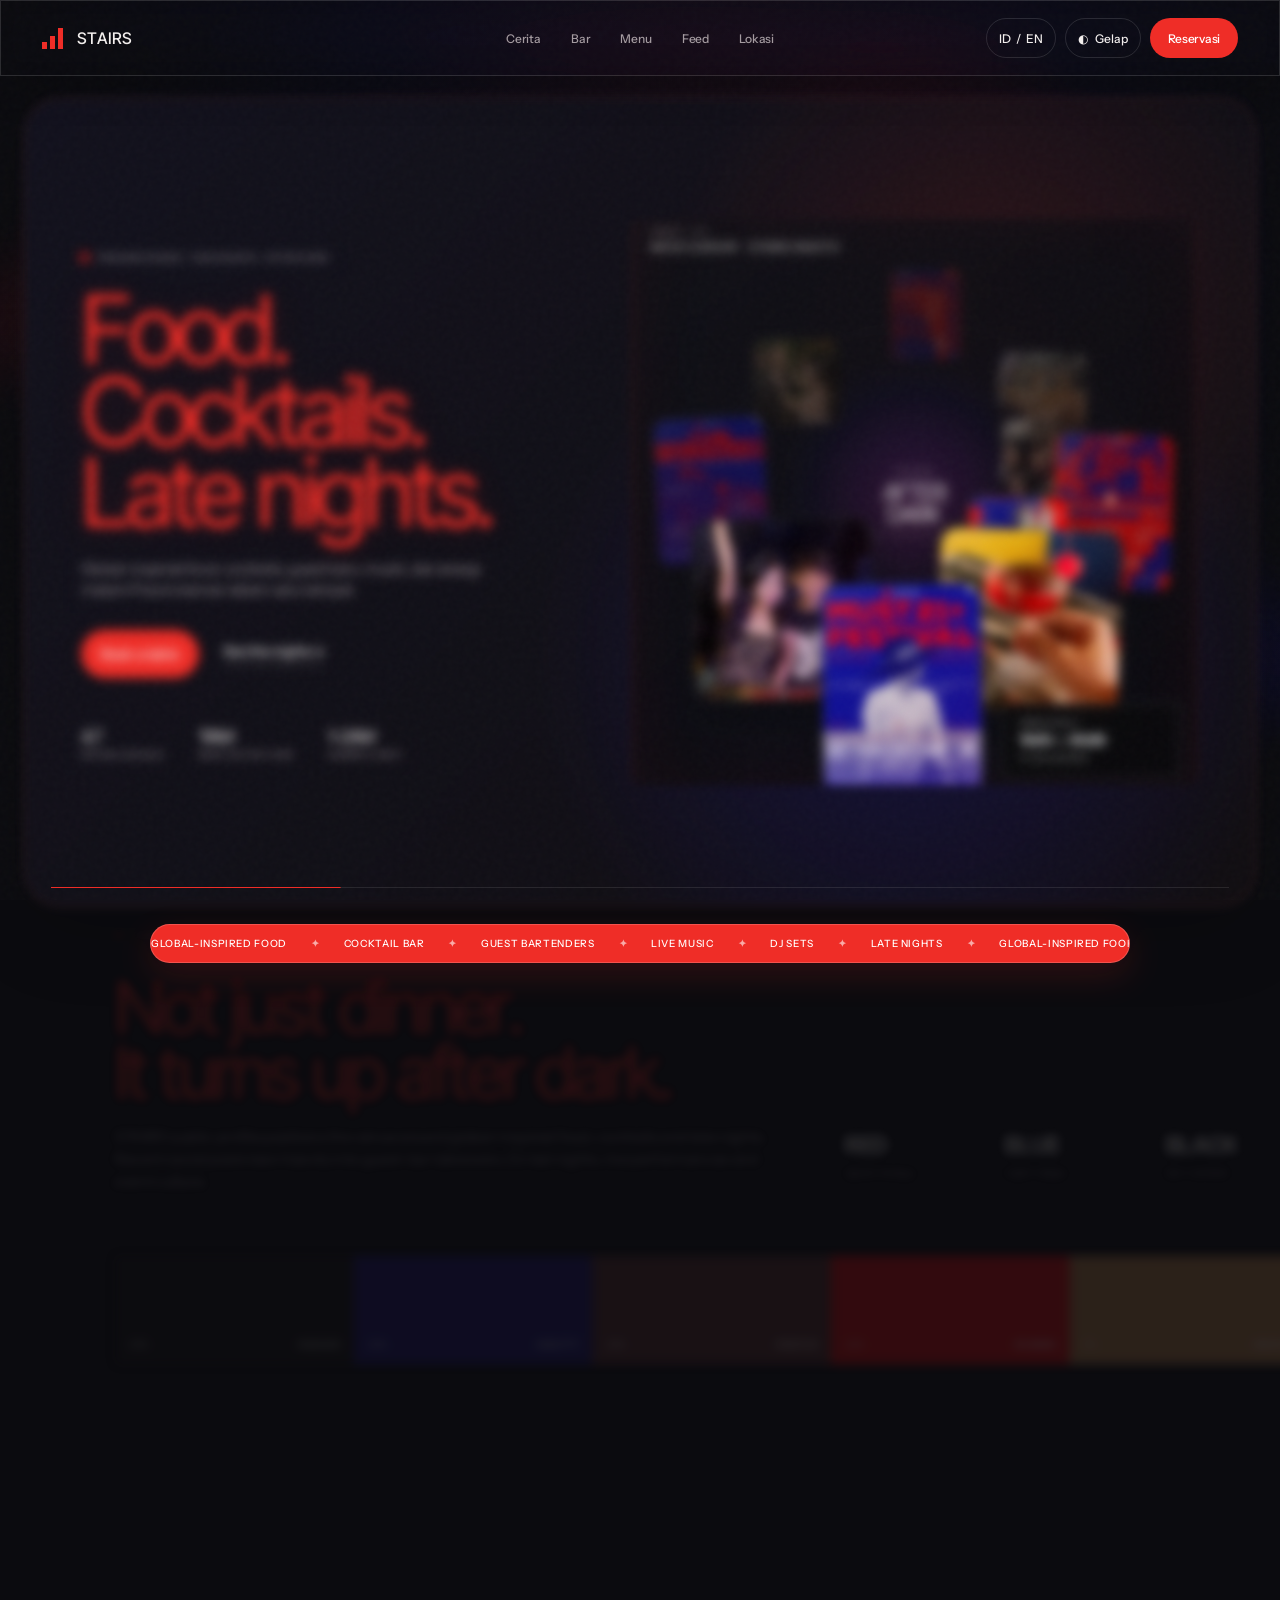
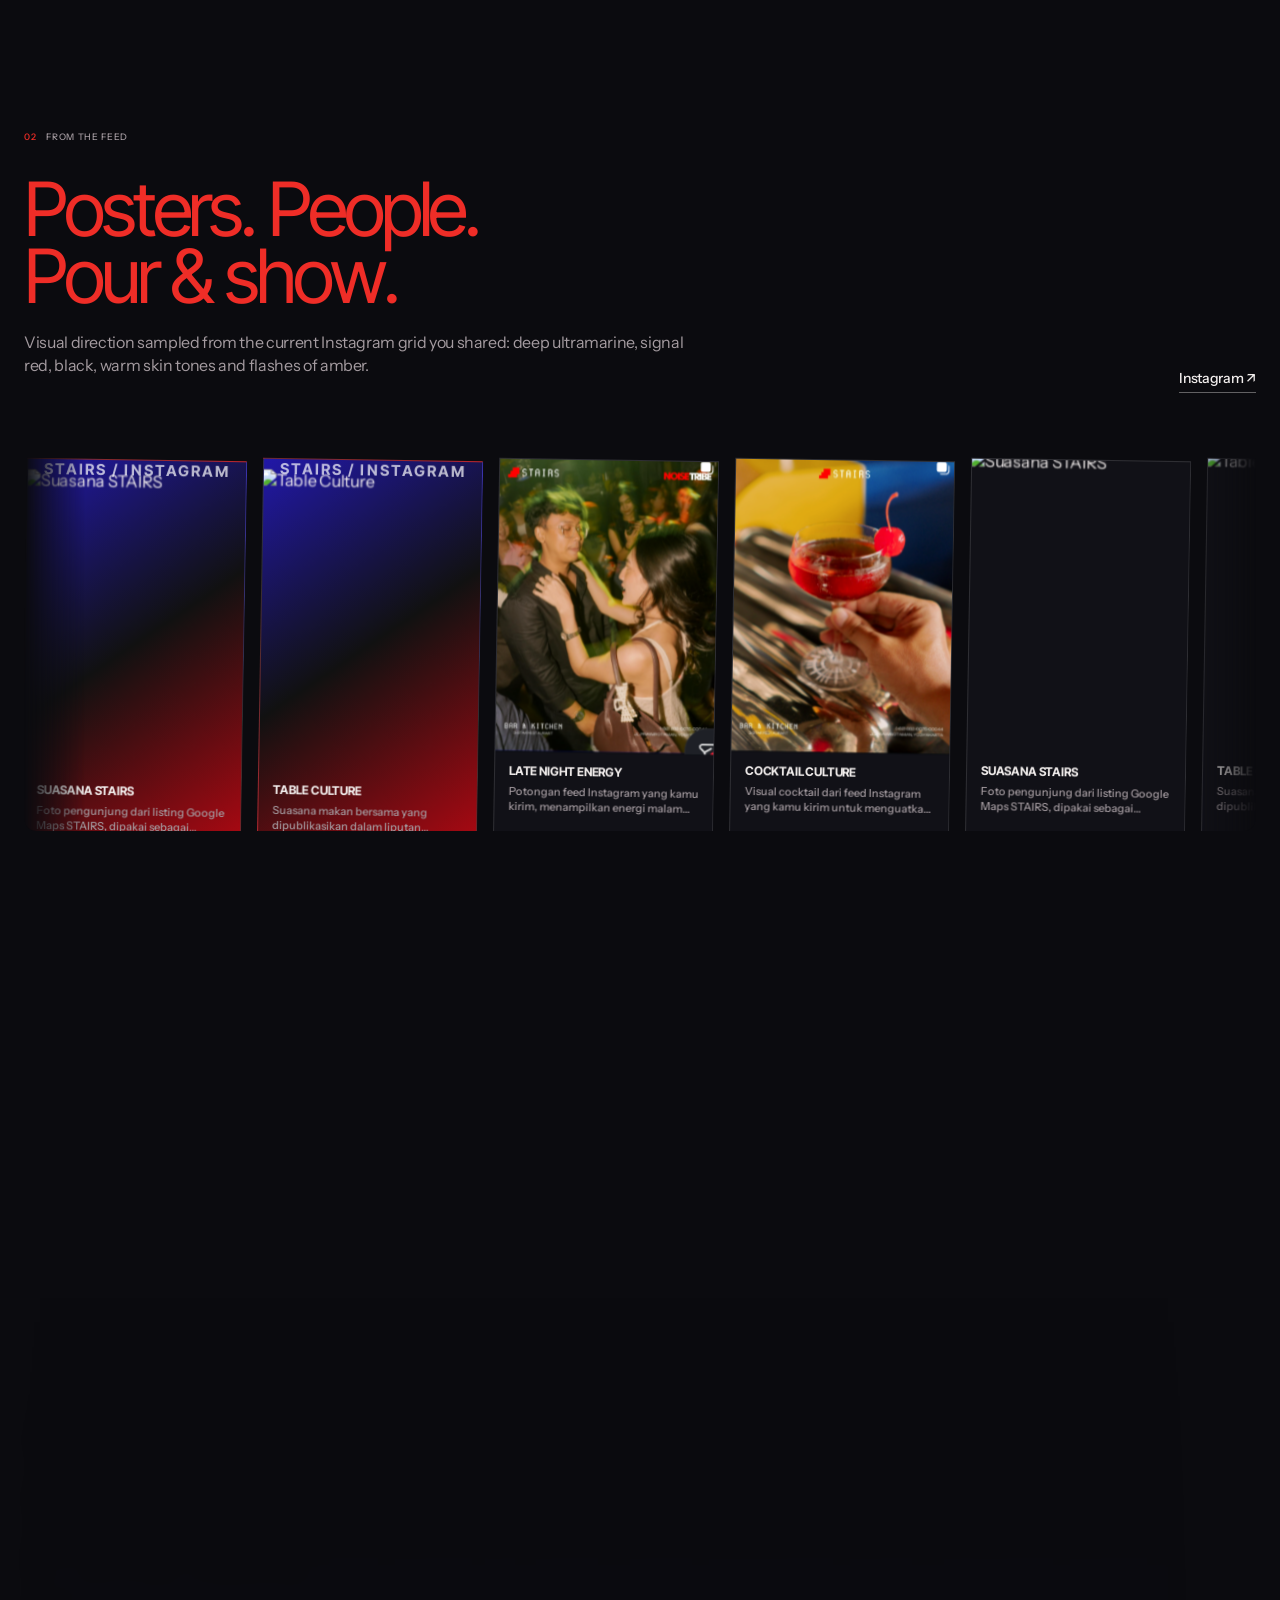
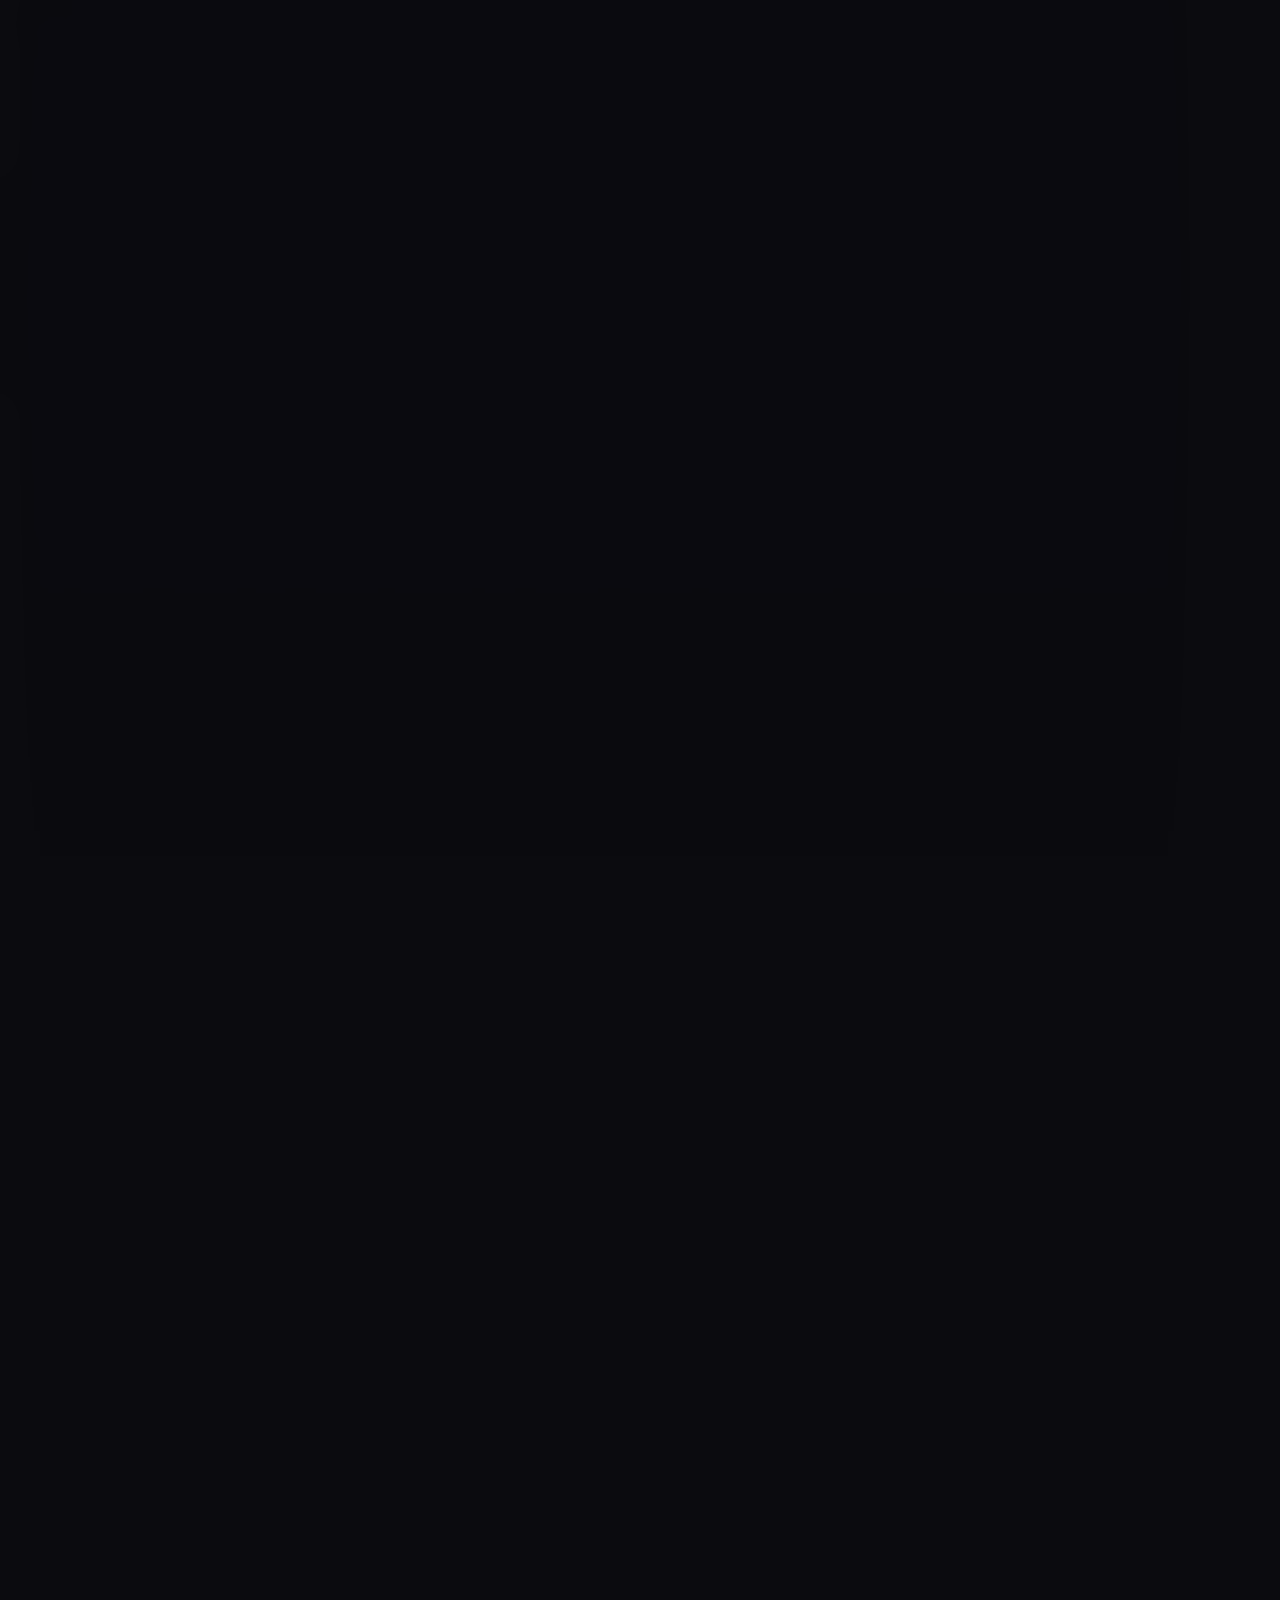
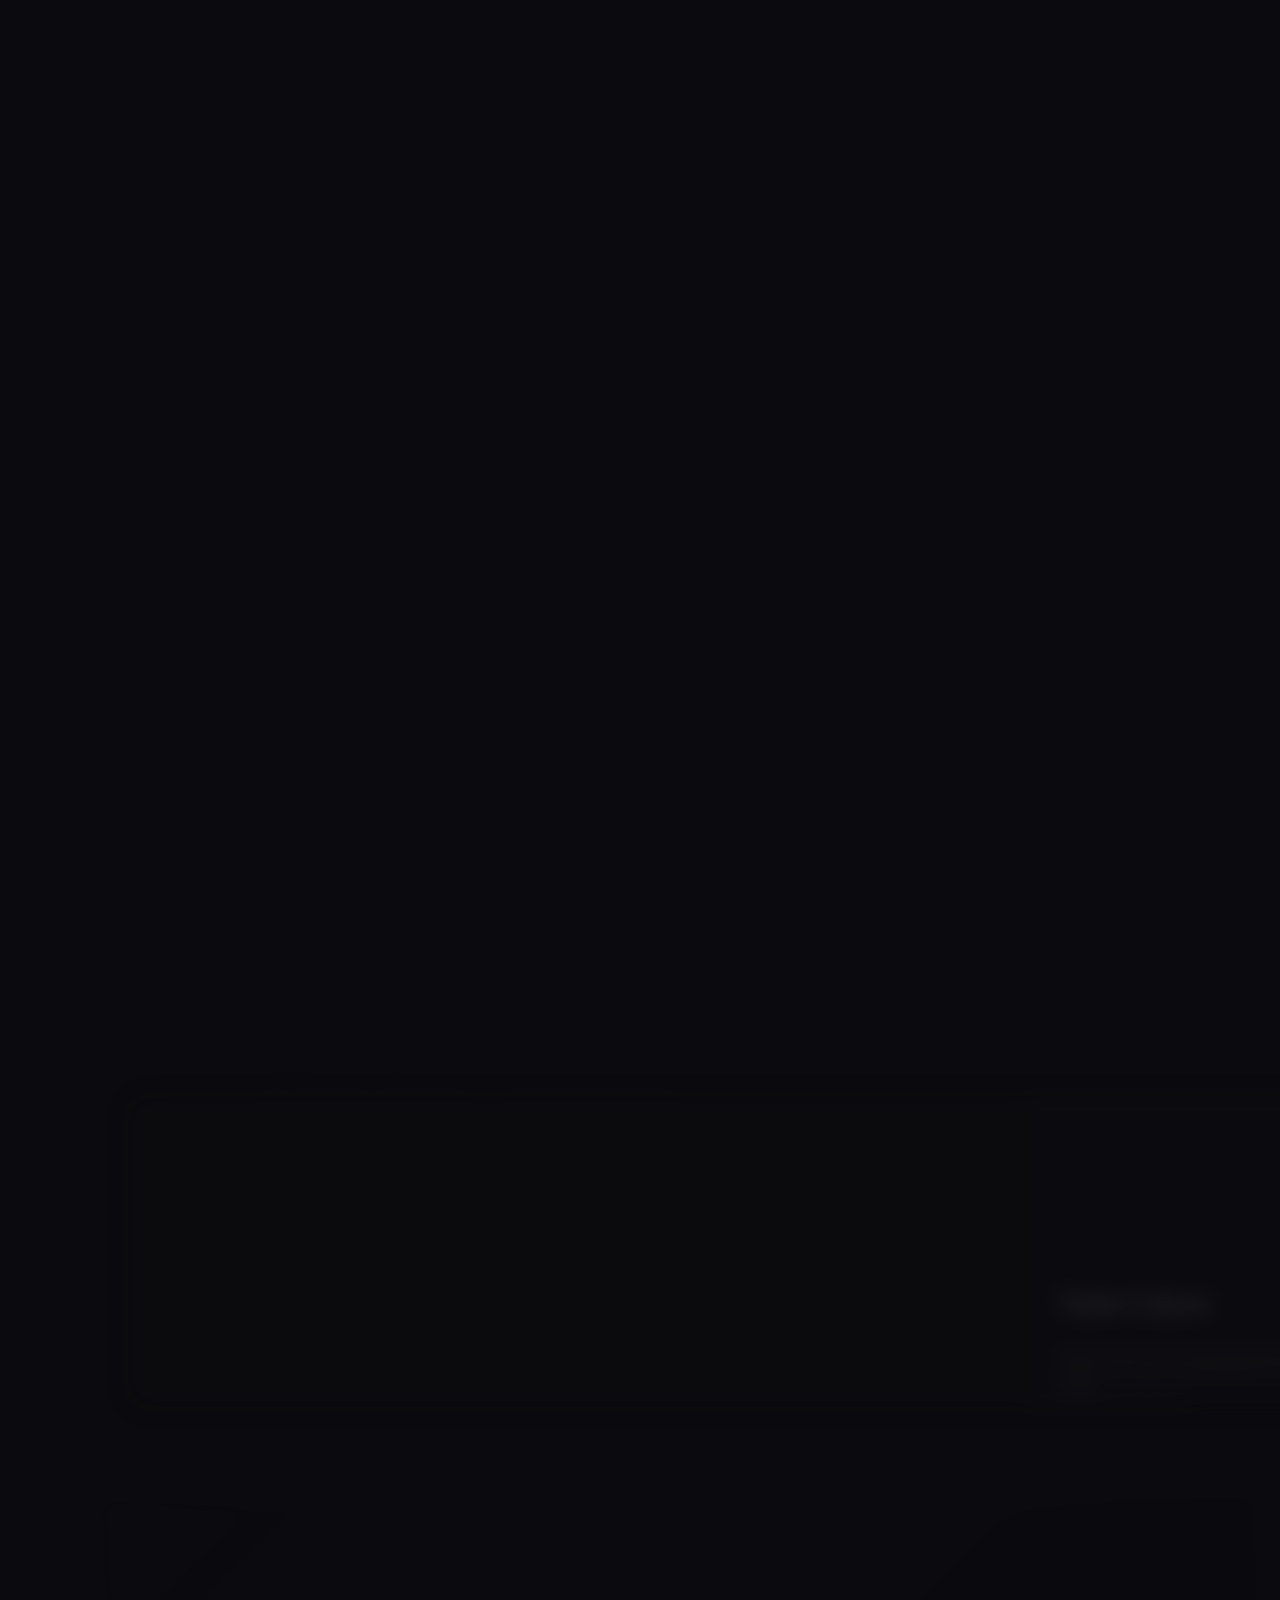
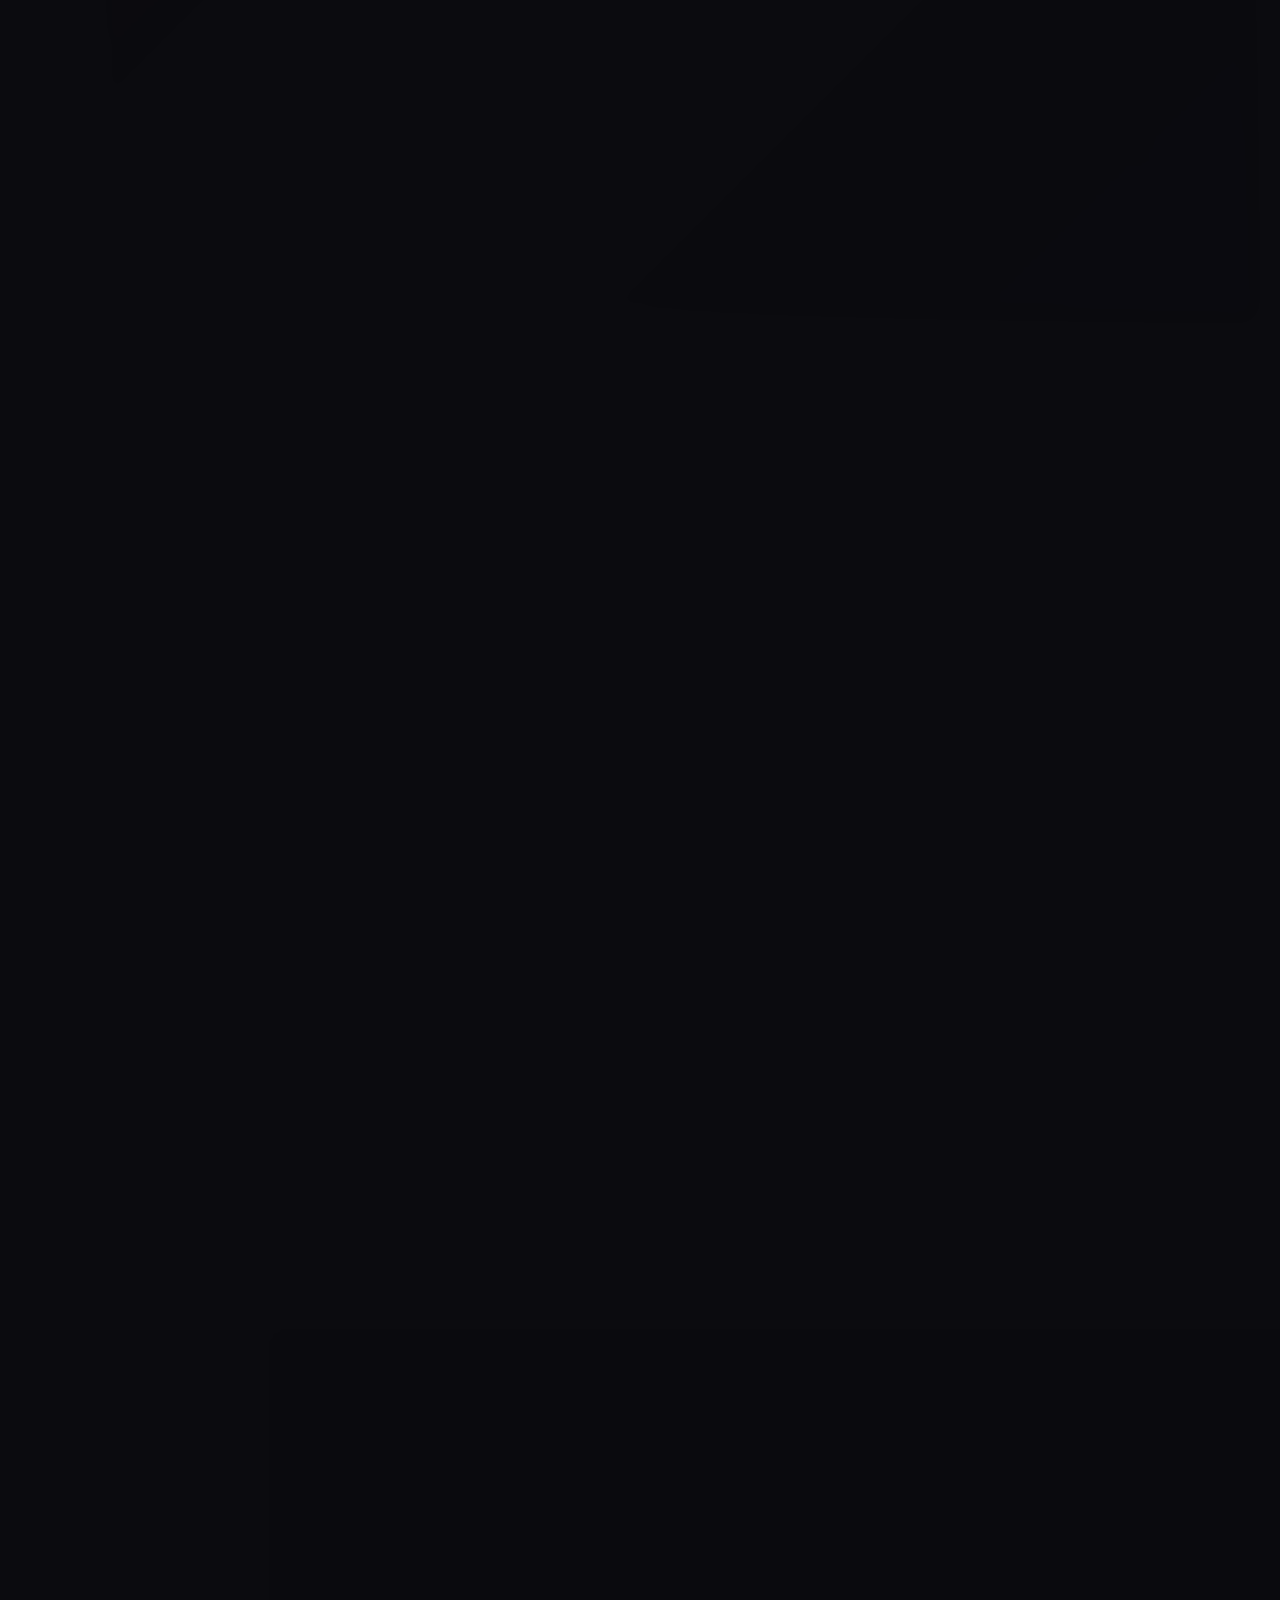
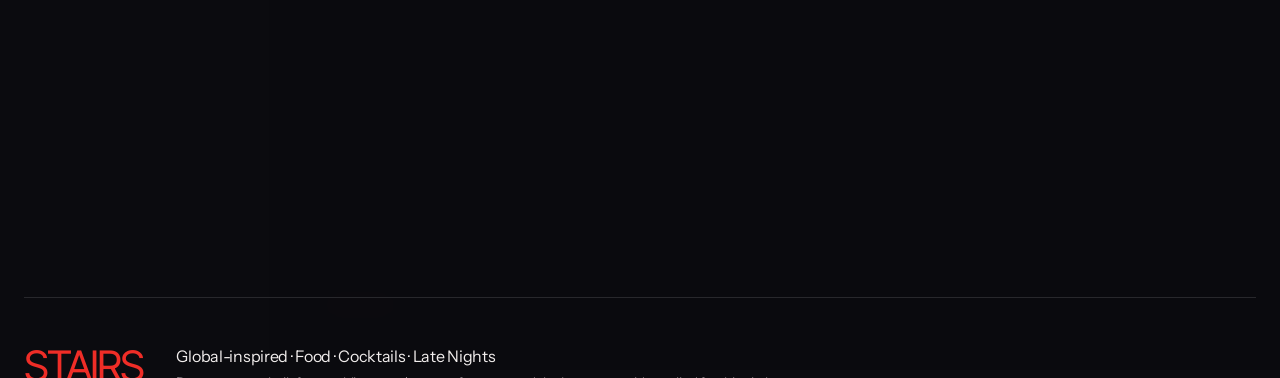
==== index.html @ b44e01e7 "Improve STAIRS mobile UI v6.5" ====
<!doctype html>
<html lang="id" data-theme="dark">
<head>
  <meta charset="utf-8" />
  <meta name="viewport" content="width=device-width, initial-scale=1, viewport-fit=cover" />
  <meta name="description" content="STAIRS at Prawirotaman — global-inspired food, cocktails, late nights, live music and DJ sets in Yogyakarta." />
  <meta name="theme-color" content="#0b0b0f" />
  <title>STAIRS — Prawirotaman After Dark</title>
  <link rel="preconnect" href="https://fonts.googleapis.com">
  <link rel="preconnect" href="https://fonts.gstatic.com" crossorigin>
  <link href="https://fonts.googleapis.com/css2?family=Bricolage+Grotesque:opsz,wght@12..96,200..800&family=DM+Sans:wght@400;500;600;700&family=Instrument+Sans:wght@400;500;600&family=Inter+Tight:wght@300;400;500;600&family=Manrope:wght@400;500;600;700;800&family=Outfit:wght@400;500;600;700;800&family=Plus+Jakarta+Sans:wght@400;500;600;700;800&family=Sora:wght@400;500;600;700&family=Space+Grotesk:wght@400;500;600;700&family=Syne:wght@400;500;600;700;800&display=swap" rel="stylesheet">
  <link rel="stylesheet" href="styles.css?v=6.5" />
</head>
<body>
  <div class="noise" aria-hidden="true"></div>
  <div class="cursor-light" aria-hidden="true"></div>
  <div class="beam beam-a" aria-hidden="true"></div>
  <div class="beam beam-b" aria-hidden="true"></div>
  <canvas class="pear-motion-canvas" id="pearMotionCanvas" aria-hidden="true"></canvas>
  <div class="pear-motion-progress" aria-hidden="true"><i id="pearMotionProgress"></i></div>

  <header class="site-header" id="top">
    <a class="brand" id="homeLogo" href="#top" aria-label="Kembali ke bagian paling atas">
      <span class="brand-mark" aria-hidden="true"><i></i><i></i><i></i></span>
      <span>STAIRS</span>
    </a>
    <nav class="nav" aria-label="Navigasi utama">
      <a href="#night" data-i18n="navStory">Story</a>
      <a href="#bar">Bar</a>
      <a href="#menu" data-i18n="navMenu">Menu</a>
      <a href="#feed">Feed</a>
      <a href="#visit" data-i18n="navVisit">Visit</a>
    </nav>
    <div class="header-actions">
      <button class="lang-toggle" id="langToggle" type="button" aria-label="Switch language"><span class="lang-current">ID</span><span>/</span><span class="lang-other">EN</span></button>
      <button class="theme-toggle" id="themeToggle" type="button" aria-label="Switch theme"><span class="theme-icon">◐</span><span class="theme-label" data-i18n="themeDark">Dark</span></button>
      <a class="pill pill-small" data-setting-link="reservationUrl" href="https://linktr.ee/stairsprawirotaman" target="_blank" rel="noreferrer" data-i18n="reserve">Reserve</a>
      <button class="menu-toggle" type="button" aria-expanded="false" aria-label="Buka menu">☰</button>
    </div>
  </header>

  <main>
    <section class="hero section-shell slide-section" data-motion="up">
      <div class="hero-copy slide-content">
        <p class="eyebrow"><span class="live-pulse"></span>PRAWIROTAMAN · YOGYAKARTA · AFTER DARK</p>
        <h1 data-setting="heroTitle">Food.<br><span>Cocktails.</span><br>Late nights.</h1>
        <p class="hero-sub" data-setting="heroSubtitle">Global-inspired dining by day. A red-and-blue playground of cocktails, guest bars, music and late-night energy after dark.</p>
        <div class="hero-actions">
          <a class="pill" data-setting-link="reservationUrl" href="https://linktr.ee/stairsprawirotaman" target="_blank" rel="noreferrer">Book a table</a>
          <a class="text-link" href="#feed">See the nights ↓</a>
        </div>
        <div class="hero-meta">
          <span><b>4.7</b><small data-i18n="googleRating">Google rating</small></span>
          <span><b>11AM</b><small data-i18n="opensDaily">opens daily</small></span>
          <span><b>1–2AM</b><small data-i18n="lateNights">late nights</small></span>
        </div>
      </div>

      <div class="hero-visual slide-content" id="heroVisual">
        <div class="orbit-stage" id="heroOrbit" aria-label="STAIRS after dark orbit showcase">
          <div class="orbit-halo orbit-halo-a" aria-hidden="true"></div>
          <div class="orbit-halo orbit-halo-b" aria-hidden="true"></div>
          <div class="orbit-core">
            <span>STAIRS</span>
            <strong>AFTER<br>DARK</strong>
            <small>FOOD · COCKTAILS · DJ SETS</small>
          </div>

          <figure class="orbit-card orbit-portrait" data-orbit-card data-angle="0" data-radius="1.00">
            <img src="assets/ig-pour-show-poster.png" alt="STAIRS Pour and Show event poster" decoding="async" loading="eager">
          </figure>
          <figure class="orbit-card orbit-square" data-orbit-card data-angle="45" data-radius=".87">
            <img src="assets/ig-cocktail.png" alt="STAIRS cocktail visual" decoding="async" loading="eager">
          </figure>
          <figure class="orbit-card orbit-portrait" data-orbit-card data-angle="90" data-radius="1.03">
            <img src="assets/ig-must21.png" alt="STAIRS Must 21 Plus festival poster" decoding="async" loading="eager">
          </figure>
          <figure class="orbit-card orbit-square" data-orbit-card data-angle="135" data-radius=".88">
            <img src="assets/ig-pour-show-photo.png" alt="STAIRS late night guest bar atmosphere" decoding="async" loading="lazy">
          </figure>
          <figure class="orbit-card orbit-portrait" data-orbit-card data-angle="180" data-radius="1.02">
            <img src="assets/ig-greatest-showman.png" alt="STAIRS The Greatest Showman event poster" decoding="async" loading="lazy">
          </figure>
          <figure class="orbit-card orbit-square" data-orbit-card data-angle="225" data-radius=".88">
            <img src="assets/ig-night-crowd.png" alt="STAIRS late night crowd" decoding="async" loading="lazy">
          </figure>
          <figure class="orbit-card orbit-portrait" data-orbit-card data-angle="270" data-radius="1.02">
            <img src="assets/ig-drysol.png" alt="STAIRS Drysol event poster" decoding="async" loading="lazy">
          </figure>
          <figure class="orbit-card orbit-square" data-orbit-card data-angle="315" data-radius=".86">
            <img src="assets/ig-craft.png" alt="STAIRS bar craft visual" decoding="async" loading="lazy">
          </figure>
          <figure class="orbit-card orbit-mini" data-orbit-card data-angle="22" data-radius=".58">
            <img src="assets/ig-madlab.png" alt="STAIRS Mad Lab event poster" decoding="async" loading="lazy">
          </figure>
          <figure class="orbit-card orbit-square orbit-secondary" data-orbit-card data-angle="338" data-radius=".68">
            <img src="assets/ig-crowd.png" alt="STAIRS crowd and nightlife atmosphere" decoding="async" loading="lazy">
          </figure>

          <div class="orbit-label orbit-label-top"><span>ORBIT / 01</span><b>MOVE CURSOR · STAIRS NIGHTS</b></div>
          <div class="hero-card orbit-hours"><span>OPEN DAILY</span><strong data-setting="openingHoursShort">11.00 — 01.00</strong><small>Fri–Sat until 02.00</small></div>
        </div>
      </div>
    </section>

    <section class="ticker" aria-label="Highlights">
      <div class="ticker-track">
        <span>GLOBAL-INSPIRED FOOD</span><b>✦</b><span>COCKTAIL BAR</span><b>✦</b><span>GUEST BARTENDERS</span><b>✦</b><span>LIVE MUSIC</span><b>✦</b><span>DJ SETS</span><b>✦</b><span>LATE NIGHTS</span><b>✦</b>
        <span>GLOBAL-INSPIRED FOOD</span><b>✦</b><span>COCKTAIL BAR</span><b>✦</b><span>GUEST BARTENDERS</span><b>✦</b><span>LIVE MUSIC</span><b>✦</b><span>DJ SETS</span><b>✦</b><span>LATE NIGHTS</span><b>✦</b>
      </div>
    </section>

    <section class="night-story section-shell slide-section" id="night" data-motion="left">
      <div class="section-label slide-content"><span>01</span> AFTER DARK</div>
      <div class="night-grid slide-content">
        <div>
          <h2>Not just dinner.<br><span>It turns up after dark.</span></h2>
          <p>STAIRS' public profile positions the venue around global-inspired food, cocktails and late nights. Recent social posts lean heavily into guest-bar takeovers, DJ-led nights, live performances and event culture.</p>
        </div>
        <div class="night-stat-grid">
          <article><b>RED</b><small>signal / energy</small></article>
          <article><b>BLUE</b><small>night / stage</small></article>
          <article><b>BLACK</b><small>bar / contrast</small></article>
        </div>
      </div>
      <div class="color-scan slide-content">
        <span style="--tone:#161415"><i>24%</i>#161415</span>
        <span style="--tone:#1e1777"><i>24%</i>#1E1777</span>
        <span style="--tone:#5b2f30"><i>15%</i>#5B2F30</span>
        <span style="--tone:#e30b0e"><i>12%</i>#E30B0E</span>
        <span style="--tone:#bd834d"><i>6%</i>#BD834D</span>
      </div>
    </section>

    <section class="feed-section section-shell slide-section" id="feed" data-motion="right">
      <div class="feed-head slide-content">
        <div>
          <div class="section-label"><span>02</span> FROM THE FEED</div>
          <h2>Posters. People.<br><span>Pour & show.</span></h2>
          <p>Visual direction sampled from the current Instagram grid you shared: deep ultramarine, signal red, black, warm skin tones and flashes of amber.</p>
        </div>
        <a class="text-link" data-setting-link="instagramUrl" href="https://www.instagram.com/stairsprawirotaman/" target="_blank" rel="noreferrer">Instagram ↗</a>
      </div>
      <div class="feed-marquee slide-content" aria-label="STAIRS social feed references">
        <div class="feed-track" id="feedTrack"></div>
      </div>
    </section>

    <section class="bar-section section-shell slide-section" id="bar" data-motion="up">
      <div class="bar-head slide-content">
        <div>
          <div class="section-label"><span>03</span> THE BAR</div>
          <h2>Signature pours<br><span>for the late set.</span></h2>
          <p>Highlights from a publicly indexed STAIRS bar menu. Prices can change—use the official bar-menu link for the latest list.</p>
        </div>
        <a class="pill outline" href="https://linktr.ee/stairsprawirotaman" target="_blank" rel="noreferrer">Full bar menu ↗</a>
      </div>
      <div class="bar-kinetic slide-content" aria-label="STAIRS bar visual references">
        <figure class="kinetic-card kinetic-card-a" data-kinetic data-depth="1.1" data-drift-x="-42" data-drift-y="30" data-photo-title-id="Cocktail Culture" data-photo-title-en="Cocktail Culture" data-photo-description-id="Signature pour dengan karakter merah yang menangkap sisi cocktail bar STAIRS—bold, playful, dan dibuat untuk malam yang panjang." data-photo-description-en="A signature red-toned pour that captures STAIRS' cocktail-bar side—bold, playful, and made for a long night." data-photo-source="Instagram @stairsprawirotaman"><img src="assets/ig-cocktail.png" alt="Cocktail visual from STAIRS Instagram feed"><figcaption data-photo-caption><strong>Cocktail Culture</strong><small>Signature pour dengan karakter merah untuk late-night bar mood.</small></figcaption></figure>
        <figure class="kinetic-card kinetic-card-b" data-kinetic data-depth=".75" data-drift-x="36" data-drift-y="-24" data-photo-title-id="Guest Bar Nights" data-photo-title-en="Guest Bar Nights" data-photo-description-id="Momen Pour & Show ketika guest bartender, musik, dan crowd menyatu menjadi satu pengalaman bar yang lebih hidup." data-photo-description-en="A Pour & Show moment where guest bartenders, music and the crowd merge into a livelier bar experience." data-photo-source="Instagram @stairsprawirotaman"><img src="assets/ig-pour-show-photo.png" alt="Pour and Show night at STAIRS"><figcaption data-photo-caption><strong>Guest Bar Nights</strong><small>Guest bartender, music, dan crowd dalam satu late-night session.</small></figcaption></figure>
        <figure class="kinetic-card kinetic-card-c" data-kinetic data-depth=".9" data-drift-x="18" data-drift-y="36" data-photo-title-id="Late Set Energy" data-photo-title-en="Late Set Energy" data-photo-description-id="Energi pengunjung setelah malam mulai ramai—lebih dekat ke suasana bar dan DJ set daripada dining biasa." data-photo-description-en="The crowd once the night gets going—closer to a bar and DJ-set atmosphere than an ordinary dining room." data-photo-source="Instagram @stairsprawirotaman"><img src="assets/ig-night-crowd.png" alt="STAIRS late night crowd"><figcaption data-photo-caption><strong>Late Set Energy</strong><small>Crowd, music, dan suasana malam STAIRS.</small></figcaption></figure>
      </div>
      <div class="cocktail-grid slide-content">
        <article><span>01</span><h3>THE POP</h3><p>Bourbon · Amaretto · Espresso · Hazelnut · Banana · Coconut · Lime</p><strong>110K</strong></article>
        <article><span>02</span><h3>LADIES TIME</h3><p>Gin · Tequila · Hibiscus tea · Bubble gum · Kombucha · Dragon fruit · Tonic</p><strong>115K</strong></article>
        <article><span>03</span><h3>TIRA-MISS-U</h3><p>Vodka · Bailey's · Kahlua · Crème brûlée · Fresh milk</p><strong>115K</strong></article>
        <article><span>04</span><h3>TIMOER KOE</h3><p>Gin · Cinnamon · Lime · Albumin · Tonic</p><strong>115K</strong></article>
        <article><span>05</span><h3>NANA NINA</h3><p>Vodka lemongrass · Rum pandan · Lychee · Orange · Lime · Honey</p><strong>110K</strong></article>
        <article><span>06</span><h3>RAIN & RUN</h3><p>Vodka · Tequila · Elderflower · Mango · Orange · Lime</p><strong>115K</strong></article>
      </div>
    </section>

    <section class="menu-section section-shell slide-section" id="menu" data-motion="left">
      <div class="menu-head slide-content">
        <div>
          <div class="section-label"><span>04</span> <span data-i18n="menuLabel">MENU</span></div>
          <h2 data-i18n="menuTitle">From brunch to late night.</h2>
          <p class="section-intro" data-i18n="menuIntro">Menu references are compiled from STAIRS' public menu listings. Prices may change.</p>
        </div>
        <a class="text-link" href="https://linktr.ee/stairsprawirotaman" target="_blank" rel="noreferrer" data-i18n="officialMenu">Official Menu ↗</a>
      </div>
      <div class="menu-filter slide-content" id="menuFilter" aria-label="Filter menu"></div>
      <div class="menu-stage slide-content">
        <div class="menu-stage-note"><span>CMS / LIVE</span><p>Foto, harga, copy, dan kategori menu dapat diubah dari dashboard.</p></div>
        <div class="menu-carousel">
          <div class="menu-carousel-viewport" id="menuCarouselViewport">
            <div class="menu-grid" id="menuGrid" aria-live="polite"></div>
          </div>
          <div class="menu-carousel-controls" aria-label="Menu carousel controls">
            <button type="button" class="menu-carousel-arrow" id="menuCarouselPrev" aria-label="Previous menu">←</button>
            <div class="menu-carousel-progress"><i id="menuCarouselProgress"></i></div>
            <span class="menu-carousel-count" id="menuCarouselCount">01 / 01</span>
            <button type="button" class="menu-carousel-arrow" id="menuCarouselNext" aria-label="Next menu">→</button>
          </div>
        </div>
      </div>
      <div class="menu-compact-footer slide-content">
        <p id="menuCompactStatus">Menampilkan pilihan menu.</p>
        <div class="menu-compact-actions">
          <a class="text-link" data-setting-link="foodMenuUrl" href="https://linktr.ee/stairsprawirotaman" target="_blank" rel="noreferrer" data-i18n="fullFoodMenu">View full food menu ↗</a>
          <a class="text-link" data-setting-link="barMenuUrl" href="https://linktr.ee/stairsprawirotaman" target="_blank" rel="noreferrer" data-i18n="fullBarMenu">View bar menu ↗</a>
        </div>
      </div>
    </section>

    <section class="gallery section-shell slide-section" id="gallery" data-motion="right">
      <div class="gallery-head slide-content">
        <div class="section-label"><span>05</span> SPACE & PLATES</div>
        <h2>Concrete outside.<br><span>Electric inside.</span></h2>
      </div>
      <div class="gallery-slider slide-content kinetic-gallery" id="gallerySlider" data-kinetic data-depth=".22" data-drift-y="18">
        <div class="gallery-track" id="galleryTrack"></div>
        <div class="gallery-controls"><button type="button" class="gallery-arrow" id="galleryPrev" aria-label="Previous photo">←</button><div class="gallery-dots" id="galleryDots"></div><button type="button" class="gallery-arrow" id="galleryNext" aria-label="Next photo">→</button></div>
      </div>
    </section>

    <section class="links-section section-shell slide-section" id="links" data-motion="up">
      <div class="links-head links-head-compact slide-content">
        <div>
          <div class="section-label"><span>06</span> ALL ACCESS</div>
          <h2>Official links.<br><span>One place.</span></h2>
        </div>
        <p>Menu, booking, delivery, promo, maps, dan social—langsung ke channel resmi STAIRS.</p>
      </div>
      <div class="quick-links access-carousel slide-content" aria-label="STAIRS official shortcuts">
        <a data-setting-link="workFromStairsUrl" href="https://linktr.ee/stairsprawirotaman" target="_blank" rel="noreferrer"><span>WORK</span><b>Work From STAIRS</b><i>↗</i></a>
        <a data-setting-link="allRedPromoUrl" href="https://linktr.ee/stairsprawirotaman" target="_blank" rel="noreferrer"><span>PROMO</span><b>All Red Daily Promo</b><i>↗</i></a>
        <a data-setting-link="gofoodUrl" href="https://linktr.ee/stairsprawirotaman" target="_blank" rel="noreferrer"><span>ORDER</span><b>GoFood</b><i>↗</i></a>
        <a data-setting-link="grabfoodUrl" href="https://dineout.grab.com/id/en/restaurants/stairs-prawirotaman--6-C6E3ABMDR8ATJE" target="_blank" rel="noreferrer"><span>ORDER</span><b>GrabFood</b><i>↗</i></a>
        <a data-setting-link="foodMenuUrl" href="https://linktr.ee/stairsprawirotaman" target="_blank" rel="noreferrer"><span>FOOD</span><b>Menu Book</b><i>↗</i></a>
        <a data-setting-link="barMenuUrl" href="https://linktr.ee/stairsprawirotaman" target="_blank" rel="noreferrer"><span>BAR</span><b>Bar Menu</b><i>↗</i></a>
        <a data-setting-link="tableBookingUrl" href="https://linktr.ee/stairsprawirotaman" target="_blank" rel="noreferrer"><span>BOOK</span><b>Table Booking</b><i>↗</i></a>
        <a data-setting-link="venueReservationUrl" href="https://linktr.ee/stairsprawirotaman" target="_blank" rel="noreferrer"><span>EVENT</span><b>Venue Reservation</b><i>↗</i></a>
        <a data-setting-link="mapsUrl" href="https://www.google.com/maps/place/STAIRS+by+Seken+Living/" target="_blank" rel="noreferrer"><span>MAP</span><b>Location</b><i>↗</i></a>
        <a data-setting-link="instagramUrl" href="https://www.instagram.com/stairsprawirotaman/" target="_blank" rel="noreferrer"><span>SOCIAL</span><b>Instagram</b><i>↗</i></a>
        <a data-setting-link="tiktokUrl" href="https://www.tiktok.com/@stairsprawirotaman" target="_blank" rel="noreferrer"><span>SOCIAL</span><b>TikTok</b><i>↗</i></a>
      </div>
      <div class="access-controls slide-content" aria-label="All Access carousel controls">
        <button type="button" class="access-arrow" id="accessPrev" aria-label="Previous links">←</button>
        <div class="access-progress" aria-hidden="true"><i id="accessProgress"></i></div>
        <span class="access-count" id="accessCount">01 / 11</span>
        <button type="button" class="access-arrow" id="accessNext" aria-label="Next links">→</button>
      </div>
    </section>

    <section class="review-section section-shell slide-section" id="reviews" data-motion="left">
      <div class="section-label slide-content"><span>07</span> WHAT PEOPLE SAY</div>
      <div class="review-layout slide-content">
        <div class="review-score"><span class="score-kicker">GOOGLE</span><strong>4.7</strong><span class="stars">★★★★★</span><p>Atmosphere, food, cocktails and a distinctive space.</p><a class="text-link" data-setting-link="mapsUrl" target="_blank" rel="noreferrer" href="https://www.google.com/maps/place/STAIRS+by+Seken+Living/">Read Google Maps ↗</a></div>
        <div class="review-list" id="reviewList"></div>
      </div>
    </section>

    <section class="visit section-shell slide-section" id="visit" data-motion="right">
      <div class="visit-panel slide-content">
        <div class="visit-copy"><div class="section-label"><span>08</span> VISIT</div><h2>Come for dinner.<br><span>Stay for the night.</span></h2>
          <div class="visit-info"><p class="label">ADDRESS</p><p data-setting="location">Jl. Prawirotaman, Brontokusuman, Mergangsan, Yogyakarta 55153</p><p class="label">HOURS</p><p data-setting="openingHours">Mon–Fri 11.00 — 01.00 · Sat–Sun 11.00 — 02.00</p><p class="label">PHONE</p><p data-setting="phone">+62 852-1565-5565</p><div class="visit-actions"><a class="pill" data-setting-link="mapsUrl" target="_blank" rel="noreferrer" href="https://www.google.com/maps/place/STAIRS+by+Seken+Living/">Directions</a><a class="text-link" data-setting-link="instagramUrl" target="_blank" rel="noreferrer" href="https://www.instagram.com/stairsprawirotaman/">Instagram ↗</a></div></div>
        </div>
        <div class="visit-kinetic" aria-label="STAIRS location atmosphere">
          <div class="location-card location-main" data-kinetic data-depth=".55" data-drift-x="-18" data-drift-y="26" data-photo-title-id="Prawirotaman Base" data-photo-title-en="Prawirotaman Base" data-photo-description-id="Detail venue yang memperlihatkan material, craft, dan karakter ruang STAIRS di tengah kawasan Prawirotaman." data-photo-description-en="A venue detail showing the material, craft and spatial character of STAIRS in the heart of Prawirotaman." data-photo-source="Instagram @stairsprawirotaman"><img src="assets/ig-craft.png" alt="STAIRS bar and venue detail"><div class="location-card-caption" data-photo-caption><b>Prawirotaman Base</b><small>Material, craft, dan karakter ruang STAIRS.</small></div></div>
          <div class="location-card location-event" data-kinetic data-depth="1.05" data-drift-x="34" data-drift-y="-36" data-photo-title-id="After Dark Program" data-photo-title-en="After Dark Program" data-photo-description-id="Poster event yang menunjukkan sisi STAIRS sebagai venue malam dengan program khusus, kolaborasi, dan activation." data-photo-description-en="An event poster showing STAIRS as a night venue for special programming, collaborations and activations." data-photo-source="Instagram @stairsprawirotaman"><img src="assets/ig-must21.png" alt="STAIRS event poster"><div class="location-card-caption" data-photo-caption><b>After Dark Program</b><small>Event, collaboration, dan night activation.</small></div></div>
          <div class="location-card location-crowd" data-kinetic data-depth=".82" data-drift-x="-30" data-drift-y="-18" data-photo-title-id="Live Nights" data-photo-title-en="Live Nights" data-photo-description-id="Potongan crowd yang menangkap sisi sosial STAIRS—tempat untuk dinner, bertemu orang, lalu lanjut menikmati musik sampai larut." data-photo-description-en="A crowd moment capturing STAIRS' social side—a place to dine, meet people, then stay for music late into the night." data-photo-source="Instagram @stairsprawirotaman"><img src="assets/ig-crowd.png" alt="Crowd at STAIRS"><div class="location-card-caption" data-photo-caption><b>Live Nights</b><small>Dinner, people, music, dan energi setelah gelap.</small></div></div>
          <div class="location-pin"><i></i><b>STAIRS</b><small>Jl. Prawirotaman · Yogyakarta</small></div>
        </div>
      </div>
    </section>
  </main>

  <footer class="footer section-shell"><div class="footer-logo">STAIRS</div><div><p>Global-inspired · Food · Cocktails · Late Nights</p><small>Demo concept built from public venue/menu references and the Instagram grid supplied for this pitch.</small></div><a href="admin.html" class="admin-entry">Admin</a></footer>

  <div class="mobile-nav" id="mobileNav" aria-hidden="true"><button type="button" class="mobile-close" aria-label="Tutup menu">×</button><a href="#night">After Dark</a><a href="#bar">Bar</a><a href="#menu">Menu</a><a href="#feed">Feed</a><a href="#links">Links</a><a href="#visit">Visit</a><div class="mobile-controls"><button type="button" data-mobile-lang>Bahasa / English</button><button type="button" data-mobile-theme>Dark / Light</button></div></div>


  <div class="photo-lightbox" id="photoLightbox" aria-hidden="true">
    <div class="photo-lightbox-backdrop" data-lightbox-close aria-hidden="true"></div>
    <div class="photo-lightbox-shell" role="dialog" aria-modal="true" aria-labelledby="photoLightboxTitle" aria-describedby="photoLightboxDescription">
      <button class="photo-lightbox-close" id="photoLightboxClose" type="button" aria-label="Close image">×</button>
      <div class="photo-lightbox-stage">
        <img id="photoLightboxImage" src="" alt="">
      </div>
      <div class="photo-lightbox-meta">
        <span>STAIRS / VIEW</span>
        <div class="photo-lightbox-copy">
          <h3 id="photoLightboxTitle">STAIRS visual</h3>
          <p id="photoLightboxDescription">Visual reference from STAIRS.</p>
          <small id="photoLightboxSource"></small>
        </div>
      </div>
    </div>
  </div>

  <script src="app.js?v=6.5"></script>
</body>
</html>
---- styles.css ----
:root{
  --bg:#0b0b0f;--panel:#111117;--panel2:#17151c;--text:#f2eeed;--muted:#a49ba0;--line:rgba(255,255,255,.12);
  --red:#f20b0f;--red2:#b00812;--blue:#17136f;--blue2:#2a218f;--wine:#5b2f30;--amber:#bd834d;--cream:#ece9ea;
  --cursor-x:70vw;--cursor-y:26vh;--shadow:0 20px 60px rgba(0,0,0,.36);--header-h:76px;
}
html[data-theme="light"]{--bg:#ebe7df;--panel:#f4f0e9;--panel2:#e0dad0;--text:#17151a;--muted:#6f6668;--line:rgba(20,16,20,.16);--cream:#17151a;--shadow:0 16px 44px rgba(30,20,20,.12)}
*{box-sizing:border-box}html{scroll-behavior:smooth}body{margin:0;background:var(--bg);color:var(--text);font-family:'Manrope',system-ui,sans-serif;overflow-x:hidden}a{color:inherit;text-decoration:none}button,input,select,textarea{font:inherit}img,video{max-width:100%;display:block}.section-shell{width:min(1240px,calc(100% - 48px));margin-inline:auto}.noise{position:fixed;inset:0;pointer-events:none;z-index:90;opacity:.028;background-image:url("data:image/svg+xml,%3Csvg viewBox='0 0 180 180' xmlns='http://www.w3.org/2000/svg'%3E%3Cfilter id='n'%3E%3CfeTurbulence type='fractalNoise' baseFrequency='.9' numOctaves='3' stitchTiles='stitchTiles'/%3E%3C/filter%3E%3Crect width='100%25' height='100%25' filter='url(%23n)' opacity='.8'/%3E%3C/svg%3E")}.cursor-light{position:fixed;left:var(--cursor-x);top:var(--cursor-y);width:520px;height:520px;transform:translate(-50%,-50%);background:radial-gradient(circle,rgba(242,11,15,.09),transparent 64%);pointer-events:none;z-index:0;filter:blur(5px)}.beam{position:fixed;width:42vw;height:8vw;filter:blur(38px);opacity:.08;pointer-events:none;z-index:0;mix-blend-mode:screen}.beam-a{background:var(--red);left:-8vw;top:24vh;transform:rotate(-18deg);animation:beamA 9s ease-in-out infinite alternate}.beam-b{background:#3029ff;right:-8vw;top:62vh;transform:rotate(17deg);animation:beamB 11s ease-in-out infinite alternate}.site-header{height:var(--header-h);position:sticky;top:0;z-index:70;display:grid;grid-template-columns:1fr auto 1fr;align-items:center;padding:0 3.2vw;border-bottom:1px solid var(--line);background:color-mix(in srgb,var(--bg) 82%,transparent);backdrop-filter:blur(18px)}.brand{display:flex;gap:11px;align-items:center;font-family:'Bricolage Grotesque',system-ui,sans-serif;font-weight:700;letter-spacing:.15em}.brand-mark{display:flex;align-items:flex-end;gap:3px;width:24px;height:22px}.brand-mark i{display:block;width:5px;background:var(--red)}.brand-mark i:nth-child(1){height:7px}.brand-mark i:nth-child(2){height:13px}.brand-mark i:nth-child(3){height:21px}.nav{display:flex;gap:30px;font-size:13px;color:var(--muted)}.nav a{transition:.25s}.nav a:hover{color:var(--text)}.header-actions{justify-self:end;display:flex;align-items:center;gap:9px}.lang-toggle,.theme-toggle{height:40px;padding:0 12px;border:1px solid var(--line);background:transparent;color:var(--text);border-radius:999px;cursor:pointer;font-size:12px}.lang-toggle{display:flex;gap:5px;align-items:center}.theme-toggle{display:flex;gap:7px;align-items:center}.pill{display:inline-flex;align-items:center;justify-content:center;min-height:48px;padding:0 20px;border-radius:999px;background:var(--red);color:white;font-weight:700;font-size:14px;transition:.25s transform,.25s background}.pill:hover{transform:translateY(-2px);background:#ff2529}.pill-small{min-height:40px;padding:0 18px;font-size:12px}.pill.outline{background:transparent;border:1px solid var(--red);color:var(--text)}.text-link{font-weight:700;font-size:14px;border-bottom:1px solid color-mix(in srgb,var(--text) 38%,transparent);padding-bottom:5px}.menu-toggle{display:none;background:transparent;border:0;color:var(--text);font-size:24px}.hero{position:relative;min-height:720px;padding:82px 0 72px;display:grid;grid-template-columns:.92fr 1.08fr;gap:64px;align-items:center;z-index:1}.hero-copy{position:relative;z-index:3}.eyebrow{font-family:'Bricolage Grotesque',system-ui,sans-serif;font-size:11px;letter-spacing:.18em;font-weight:700;color:var(--muted);display:flex;align-items:center;gap:10px}.live-pulse{width:7px;height:7px;background:var(--red);border-radius:50%;box-shadow:0 0 0 5px rgba(242,11,15,.12);animation:pulse 1.6s infinite}.hero h1{font-family:'Bricolage Grotesque',system-ui,sans-serif;font-size:clamp(58px,6.1vw,96px);line-height:.89;letter-spacing:-.065em;margin:26px 0 24px;max-width:780px}.hero h1 span{color:var(--red);text-shadow:0 0 34px rgba(242,11,15,.18)}.hero-sub{font-size:17px;line-height:1.7;color:var(--muted);max-width:610px}.hero-actions{display:flex;gap:24px;align-items:center;margin-top:30px}.hero-meta{display:flex;gap:34px;margin-top:48px}.hero-meta span{display:grid;gap:2px}.hero-meta b{font-size:20px}.hero-meta small{font-size:11px;color:var(--muted);text-transform:uppercase;letter-spacing:.12em}.hero-visual{height:590px;position:relative;transform:perspective(1200px) rotateX(var(--rx,0deg)) rotateY(var(--ry,0deg));transition:transform .18s ease-out;isolation:isolate}
.orbit-stage{position:absolute;inset:0;overflow:hidden;border:1px solid color-mix(in srgb,var(--red) 42%,var(--line));background:radial-gradient(circle at 50% 48%,color-mix(in srgb,var(--blue) 24%,transparent),transparent 31%),linear-gradient(145deg,color-mix(in srgb,var(--panel) 92%,transparent),color-mix(in srgb,var(--bg) 88%,transparent));box-shadow:inset 0 0 80px color-mix(in srgb,var(--red) 5%,transparent),var(--shadow)}
.orbit-stage:before{content:"";position:absolute;inset:0;background-image:linear-gradient(color-mix(in srgb,var(--text) 4%,transparent) 1px,transparent 1px),linear-gradient(90deg,color-mix(in srgb,var(--text) 4%,transparent) 1px,transparent 1px);background-size:42px 42px;mask-image:radial-gradient(circle at center,black,transparent 72%);opacity:.48;pointer-events:none}
.orbit-stage:after{content:"";position:absolute;width:270px;height:270px;left:50%;top:50%;transform:translate(-50%,-50%);border-radius:50%;background:radial-gradient(circle,color-mix(in srgb,var(--red) 18%,transparent),transparent 67%);filter:blur(6px);pointer-events:none}
.orbit-halo{position:absolute;left:50%;top:50%;border:1px solid color-mix(in srgb,var(--text) 14%,transparent);border-radius:50%;transform:translate(-50%,-50%) rotate(-8deg);pointer-events:none}
.orbit-halo-a{width:78%;height:60%}.orbit-halo-b{width:58%;height:43%;border-style:dashed;transform:translate(-50%,-50%) rotate(18deg);opacity:.58}
.orbit-core{position:absolute;left:50%;top:50%;width:174px;height:174px;transform:translate(-50%,-50%);z-index:25;border-radius:28px;background:linear-gradient(145deg,#17136f 0 42%,#f20b0f 42% 67%,#0c0c11 67%);color:white;border:1px solid rgba(255,255,255,.24);box-shadow:0 22px 60px rgba(0,0,0,.38),0 0 54px rgba(242,11,15,.11);padding:20px;display:flex;flex-direction:column;justify-content:flex-end;overflow:hidden}
.orbit-core:before{content:"";position:absolute;width:90px;height:90px;border:1px solid rgba(255,255,255,.14);border-radius:50%;right:-28px;top:-30px}
.orbit-core span{font:700 9px 'Manrope',system-ui,sans-serif;letter-spacing:.22em;opacity:.78}.orbit-core strong{font:700 31px/ .86 'Bricolage Grotesque',system-ui,sans-serif;letter-spacing:-.055em;margin:7px 0}.orbit-core small{font:700 7px 'Manrope',system-ui,sans-serif;letter-spacing:.12em;opacity:.7}
.orbit-card{--ox:0px;--oy:0px;--os:.8;--or:0deg;position:absolute;left:50%;top:50%;margin:0;width:142px;aspect-ratio:1/1;overflow:hidden;border-radius:18px;border:3px solid color-mix(in srgb,var(--red) 84%,white 4%);background:#111;box-shadow:0 16px 40px rgba(0,0,0,.34);transform:translate(calc(-50% + var(--ox)),calc(-50% + var(--oy))) scale(var(--os)) rotate(var(--or));transform-origin:center;will-change:transform,opacity,filter;backface-visibility:hidden}
.orbit-card.orbit-portrait{width:126px;aspect-ratio:3/4;border-color:color-mix(in srgb,var(--blue) 64%,var(--red))}
.orbit-card.orbit-square{width:148px}.orbit-card.orbit-mini{width:92px;aspect-ratio:1/1;border-width:2px;border-color:color-mix(in srgb,var(--amber) 70%,var(--red))}
.orbit-card img{width:100%;height:100%;object-fit:cover;display:block;transform:scale(1.02)}
.orbit-card:after{content:"";position:absolute;inset:0;background:linear-gradient(135deg,rgba(255,255,255,.09),transparent 28%,rgba(242,11,15,.06));pointer-events:none}
.orbit-label{position:absolute;z-index:50;display:grid;gap:3px;font-size:9px;letter-spacing:.14em;color:var(--muted)}.orbit-label b{font:700 11px 'Bricolage Grotesque',system-ui,sans-serif;color:var(--text);letter-spacing:.08em}.orbit-label-top{left:20px;top:18px}
.hero-card{background:rgba(10,10,13,.91);color:#fff;border:1px solid rgba(255,255,255,.22);padding:14px 17px;min-width:178px;display:grid;gap:3px;backdrop-filter:blur(10px)}.hero-card span{font-size:8px;letter-spacing:.16em}.hero-card strong{font-size:14px}.hero-card small{font-size:9px;color:#aaa}.orbit-hours{position:absolute;z-index:55;right:18px;bottom:18px}
.ticker{position:relative;z-index:2;background:var(--red);color:white;overflow:hidden;border-block:1px solid rgba(255,255,255,.2)}.ticker-track{display:flex;width:max-content;gap:24px;padding:13px 0;font-family:'Bricolage Grotesque',system-ui,sans-serif;font-size:13px;font-weight:700;letter-spacing:.12em;animation:ticker 24s linear infinite}.ticker-track b{opacity:.6}.slide-section{position:relative;z-index:1;padding-top:108px;padding-bottom:108px}.section-label{display:flex;align-items:center;gap:10px;font-family:'Bricolage Grotesque',system-ui,sans-serif;font-size:11px;letter-spacing:.16em;font-weight:700;color:var(--muted);margin-bottom:34px}.section-label>span:first-child{color:var(--red)}h2{font-family:'Bricolage Grotesque',system-ui,sans-serif;letter-spacing:-.045em}.night-grid{display:grid;grid-template-columns:1.15fr .85fr;gap:60px;align-items:end}.night-grid h2,.feed-head h2,.bar-head h2,.menu-head h2,.gallery-head h2,.links-head h2,.visit h2{font-size:clamp(42px,5vw,72px);line-height:.98;margin:0 0 22px}.night-grid h2 span,.feed-head h2 span,.bar-head h2 span,.gallery-head h2 span,.links-head h2 span,.visit h2 span{color:var(--red)}.night-grid p,.feed-head p,.bar-head p,.links-head p{color:var(--muted);line-height:1.75;max-width:680px}.night-stat-grid{display:grid;grid-template-columns:repeat(3,1fr);border:1px solid var(--line)}.night-stat-grid article{padding:28px 18px;border-right:1px solid var(--line);display:grid;gap:7px}.night-stat-grid article:last-child{border-right:0}.night-stat-grid b{font-family:'Bricolage Grotesque',system-ui,sans-serif;font-size:24px}.night-stat-grid small{font-size:11px;color:var(--muted)}.color-scan{display:grid;grid-template-columns:repeat(5,1fr);margin-top:46px;border:1px solid var(--line)}.color-scan span{height:112px;background:var(--tone);color:white;padding:14px;display:flex;justify-content:space-between;align-items:flex-end;font-family:monospace;font-size:11px}.color-scan i{font-style:normal;opacity:.7}.feed-section{overflow:hidden}.feed-head,.bar-head,.menu-head,.links-head{display:flex;justify-content:space-between;gap:36px;align-items:flex-end}.feed-marquee{margin-top:46px;overflow:hidden;mask-image:linear-gradient(90deg,transparent,black 5%,black 95%,transparent)}.feed-track{display:flex;gap:16px;width:max-content;animation:feedScroll 32s linear infinite}.feed-track:hover{animation-play-state:paused}.feed-track figure{margin:0;width:220px;flex:none;position:relative;background:var(--panel);border:1px solid var(--line);overflow:hidden}.feed-track img{width:100%;aspect-ratio:3/4;object-fit:cover;filter:saturate(1.08) contrast(1.03);transition:transform .45s}.feed-track figure:hover img{transform:scale(1.035)}.feed-track figcaption{padding:12px 13px;font-size:11px;text-transform:uppercase;letter-spacing:.12em;color:var(--muted)}.bar-section{background:linear-gradient(180deg,transparent,rgba(24,18,110,.12),transparent)}.cocktail-grid{margin-top:50px;display:grid;grid-template-columns:repeat(3,1fr);border-top:1px solid var(--line);border-left:1px solid var(--line)}.cocktail-grid article{min-height:290px;padding:28px;border-right:1px solid var(--line);border-bottom:1px solid var(--line);position:relative;overflow:hidden;background:linear-gradient(145deg,color-mix(in srgb,var(--panel) 92%,transparent),transparent)}.cocktail-grid article:before{content:"";position:absolute;width:170px;height:170px;border-radius:50%;background:var(--red);filter:blur(70px);opacity:.08;right:-70px;bottom:-70px}.cocktail-grid span{font-family:monospace;color:var(--red);font-size:11px}.cocktail-grid h3{font-family:'Bricolage Grotesque',system-ui,sans-serif;font-size:30px;letter-spacing:-.04em;margin:42px 0 12px}.cocktail-grid p{color:var(--muted);font-size:13px;line-height:1.7;max-width:320px}.cocktail-grid strong{position:absolute;right:24px;bottom:22px;color:var(--red);font-size:18px}.menu-head{align-items:end}.section-intro{color:var(--muted);max-width:650px;line-height:1.7}.menu-filter{display:flex;gap:8px;flex-wrap:wrap;margin:34px 0}.menu-filter button{border:1px solid var(--line);background:transparent;color:var(--muted);padding:9px 13px;border-radius:999px;cursor:pointer;font-size:12px}.menu-filter button.active{background:var(--red);border-color:var(--red);color:white}.menu-grid{display:grid;grid-template-columns:repeat(2,1fr);border-top:1px solid var(--line)}.menu-card{display:grid;grid-template-columns:48px 1fr auto;gap:18px;padding:23px 12px 23px 0;border-bottom:1px solid var(--line);min-width:0}.menu-card:nth-child(odd){padding-right:34px}.menu-card:nth-child(even){padding-left:34px;border-left:1px solid var(--line)}.menu-index{font:11px monospace;color:var(--red)}.menu-copy span{font-size:10px;text-transform:uppercase;letter-spacing:.13em;color:var(--muted)}.menu-copy h3{font-family:'Bricolage Grotesque',system-ui,sans-serif;font-size:20px;margin:7px 0}.menu-copy p{font-size:12px;line-height:1.55;color:var(--muted);margin:0}.menu-card>strong{font-size:14px;white-space:nowrap}.menu-compact-footer{display:flex;justify-content:space-between;align-items:center;gap:24px;padding-top:24px;color:var(--muted);font-size:12px}.menu-compact-footer p{margin:0}.menu-compact-actions{display:flex;align-items:center;gap:22px;flex-wrap:wrap}.menu-compact-actions .text-link{font-size:12px}.gallery-head{margin-bottom:36px}.gallery-slider{border:1px solid var(--line);overflow:hidden;background:var(--panel)}.gallery-track{display:flex;transition:transform .72s cubic-bezier(.2,.72,.1,1)}.gallery-slide{min-width:100%;display:grid;grid-template-columns:1.45fr .55fr;min-height:550px}.gallery-media{min-height:550px;background:#111;overflow:hidden}.gallery-media img,.gallery-media video{width:100%;height:100%;object-fit:cover}.gallery-slide-copy{padding:44px;display:flex;flex-direction:column;justify-content:flex-end;position:relative}.gallery-no{position:absolute;top:36px;color:var(--red);font-family:monospace}.gallery-slide-copy h3{font:700 34px 'Bricolage Grotesque',system-ui,sans-serif;margin:0 0 12px}.gallery-slide-copy p{color:var(--muted);line-height:1.7;font-size:13px}.gallery-source{font-size:10px;color:var(--muted);text-transform:uppercase;letter-spacing:.12em;margin-top:20px}.gallery-controls{display:flex;align-items:center;justify-content:center;gap:18px;padding:16px;border-top:1px solid var(--line)}.gallery-arrow{width:40px;height:40px;border:1px solid var(--line);background:transparent;color:var(--text);border-radius:50%;cursor:pointer}.gallery-dots{display:flex;gap:6px}.gallery-dots button{width:26px;height:4px;padding:0;border:0;background:color-mix(in srgb,var(--text) 18%,transparent);cursor:pointer}.gallery-dots button.active{background:var(--red)}.links-section{background:linear-gradient(135deg,rgba(242,11,15,.045),transparent 42%,rgba(23,19,111,.1))}.links-head{align-items:end}.quick-links{margin-top:48px;border-top:1px solid var(--line)}.quick-links a{display:grid;grid-template-columns:100px 1fr auto;align-items:center;gap:20px;min-height:76px;border-bottom:1px solid var(--line);transition:.2s;padding:0 6px}.quick-links a:hover{padding-inline:18px;background:color-mix(in srgb,var(--red) 8%,transparent)}.quick-links span{font:10px monospace;color:var(--red);letter-spacing:.12em}.quick-links b{font:600 20px 'Bricolage Grotesque',system-ui,sans-serif}.quick-links i{font-style:normal;font-size:20px}.review-layout{display:grid;grid-template-columns:.35fr .65fr;gap:56px}.review-score{position:sticky;top:110px;align-self:start}.review-score>strong{font:700 clamp(72px,8vw,118px) 'Bricolage Grotesque',system-ui,sans-serif;letter-spacing:-.08em;display:block}.score-kicker{font:11px monospace;color:var(--red)}.stars{color:var(--red);letter-spacing:.15em}.review-score p{color:var(--muted);line-height:1.6}.review-list{border-top:1px solid var(--line)}.review-card{margin:0;padding:28px 0;border-bottom:1px solid var(--line)}.quote-mark{font:50px Georgia;color:var(--red);line-height:.7}.review-card p{font-size:18px;line-height:1.65;margin:12px 0 20px}.review-card footer{display:flex;justify-content:space-between;color:var(--muted);font-size:12px}.review-card footer b{color:var(--red)}.visit-panel{border:1px solid var(--line);background:linear-gradient(135deg,var(--blue),#11111a 58%,#35090e);color:white;padding:56px;display:grid;grid-template-columns:1fr .8fr;gap:60px;position:relative;overflow:hidden}.visit-panel:before{content:"STAIRS";position:absolute;right:-10px;bottom:-36px;font:700 150px 'Bricolage Grotesque',system-ui,sans-serif;letter-spacing:-.08em;color:rgba(255,255,255,.035)}.visit-info{position:relative;z-index:2}.visit-info .label{font:10px monospace;letter-spacing:.14em;color:#aaa;margin-top:20px}.visit-actions{display:flex;align-items:center;gap:24px;margin-top:28px}.footer{padding:42px 0 54px;border-top:1px solid var(--line);display:grid;grid-template-columns:auto 1fr auto;gap:34px;align-items:end}.footer-logo{font:700 42px 'Bricolage Grotesque',system-ui,sans-serif;letter-spacing:-.05em;color:var(--red)}.footer p{margin:0 0 5px}.footer small{color:var(--muted)}.admin-entry{font-size:11px;text-transform:uppercase;letter-spacing:.15em;color:var(--muted)}.mobile-nav{position:fixed;inset:0;background:var(--bg);z-index:100;display:flex;flex-direction:column;padding:88px 28px 30px;gap:22px;transform:translateX(105%);transition:.35s}.mobile-nav.open{transform:none}.mobile-nav>a{font:700 34px 'Bricolage Grotesque',system-ui,sans-serif}.mobile-close{position:absolute;top:20px;right:22px;background:transparent;border:0;color:var(--text);font-size:38px}.mobile-controls{display:flex;gap:10px;margin-top:auto}.mobile-controls button{flex:1;padding:13px;background:transparent;border:1px solid var(--line);color:var(--text)}.empty-state{color:var(--muted)}
/* section motion: content visible by default, enhanced only once JS confirms */
.motion-ready .slide-section .slide-content{opacity:0;transition:opacity .8s ease,transform .9s cubic-bezier(.2,.72,.1,1)}.motion-ready .slide-section[data-motion="up"] .slide-content{transform:translateY(48px)}.motion-ready .slide-section[data-motion="left"] .slide-content{transform:translateX(-54px)}.motion-ready .slide-section[data-motion="right"] .slide-content{transform:translateX(54px)}.motion-ready .slide-section.is-active .slide-content{opacity:1;transform:none}.motion-ready .slide-section.is-active .slide-content:nth-child(2){transition-delay:.08s}.motion-ready .slide-section.is-active .slide-content:nth-child(3){transition-delay:.16s}.motion-ready .slide-section.is-active .slide-content:nth-child(4){transition-delay:.24s}
@keyframes ticker{to{transform:translateX(-50%)}}@keyframes feedScroll{to{transform:translateX(-50%)}}@keyframes pulse{50%{box-shadow:0 0 0 11px rgba(242,11,15,0)}}@keyframes eq{from{transform:scaleY(.35);opacity:.45}to{transform:scaleY(1);opacity:1}}@keyframes beamA{to{transform:translate(22vw,12vh) rotate(-8deg)}}@keyframes beamB{to{transform:translate(-20vw,-15vh) rotate(26deg)}}
@media (max-width:1050px){.site-header{grid-template-columns:1fr auto}.nav{display:none}.hero{grid-template-columns:1fr;min-height:auto}.hero-visual{height:560px}.cocktail-grid{grid-template-columns:repeat(2,1fr)}.gallery-slide{grid-template-columns:1fr}.gallery-slide-copy{min-height:260px}.gallery-media{min-height:500px}.review-layout{grid-template-columns:1fr}.review-score{position:static}.menu-toggle{display:block}.theme-label{display:none}}
@media (max-width:720px){.section-shell{width:min(100% - 28px,1240px)}.site-header{height:66px;padding:0 15px}.brand{font-size:13px}.header-actions{gap:6px}.lang-toggle,.theme-toggle{height:36px;padding:0 10px}.pill-small{display:none}.hero{padding:48px 0 40px;gap:36px}.hero h1{font-size:clamp(50px,16vw,74px)}.hero-sub{font-size:15px}.hero-actions{flex-wrap:wrap}.hero-meta{gap:20px;flex-wrap:wrap;margin-top:32px}.hero-visual{height:480px}.orbit-stage{inset:0}.orbit-core{width:142px;height:142px;border-radius:22px;padding:16px}.orbit-core strong{font-size:25px}.orbit-card.orbit-portrait{width:104px}.orbit-card.orbit-square{width:116px}.orbit-card.orbit-mini{width:74px}.orbit-hours{right:8px;bottom:8px;min-width:154px}.slide-section{padding-top:74px;padding-bottom:74px}.night-grid,.feed-head,.bar-head,.menu-head,.links-head,.visit-panel{grid-template-columns:1fr;display:grid}.night-stat-grid{grid-template-columns:1fr}.night-stat-grid article{border-right:0;border-bottom:1px solid var(--line)}.night-stat-grid article:last-child{border-bottom:0}.color-scan{grid-template-columns:1fr 1fr}.color-scan span{height:82px}.feed-track figure{width:185px}.cocktail-grid{grid-template-columns:1fr}.cocktail-grid article{min-height:240px}.menu-grid{grid-template-columns:1fr}.menu-compact-footer{align-items:flex-start;flex-direction:column;gap:16px}.menu-compact-actions{gap:16px}.menu-card:nth-child(odd),.menu-card:nth-child(even){padding:20px 0;border-left:0}.gallery-media{min-height:360px}.gallery-slide-copy{padding:28px}.quick-links a{grid-template-columns:72px 1fr auto}.quick-links b{font-size:17px}.visit-panel{padding:30px;gap:32px}.footer{grid-template-columns:1fr}.beam{display:none}}
@media (prefers-reduced-motion:reduce){*{scroll-behavior:auto!important;animation:none!important;transition:none!important}.motion-ready .slide-content{opacity:1!important;transform:none!important}}

/* v4.2 typography — modern + friendly */
:root{--font-display:'Bricolage Grotesque',system-ui,sans-serif;--font-body:'Manrope',system-ui,sans-serif}
body{font-family:var(--font-body);font-weight:500;letter-spacing:-.008em}
.brand,.eyebrow,.ticker-track,.section-label,h1,h2,.night-stat-grid b,.cocktail-grid h3,.menu-copy h3,.gallery-slide-copy h3,.quick-links b,.review-score>strong,.visit-panel:before,.footer-logo,.mobile-nav>a{font-family:var(--font-display)}
.hero h1{font-weight:700;letter-spacing:-.055em;line-height:.91}
h2{font-weight:650;letter-spacing:-.035em}
.hero-sub,.section-intro,.night-grid p,.feed-head p,.bar-head p,.links-head p{letter-spacing:-.012em}
.nav,.pill,.lang-toggle,.theme-toggle,.text-link,.menu-filter button{font-family:var(--font-body);font-weight:700}
.menu-copy h3{font-weight:650;letter-spacing:-.025em}
.cocktail-grid h3,.gallery-slide-copy h3{font-weight:650;letter-spacing:-.03em}
.quick-links b{font-weight:650;letter-spacing:-.02em}
.review-card p{font-weight:500;letter-spacing:-.015em}

/* v4.4 — kinetic CMS visual system */
[data-kinetic]{--kin-x:0px;--kin-y:0px;--kin-r:0deg;--kin-s:1;transform:translate3d(var(--kin-x),var(--kin-y),0) rotate(var(--kin-r)) scale(var(--kin-s));will-change:transform;transition:transform .12s linear}
.menu-stage{position:relative}.menu-stage-note{display:flex;justify-content:space-between;gap:20px;align-items:center;padding:13px 16px;border:1px solid var(--line);border-bottom:0;background:color-mix(in srgb,var(--panel) 92%,transparent);font-size:11px;color:var(--muted)}.menu-stage-note span{font:700 9px/1 var(--font-display);letter-spacing:.15em;color:var(--red)}.menu-stage-note p{margin:0}
.menu-grid{display:grid;grid-template-columns:repeat(2,minmax(0,1fr));gap:14px;border-top:0}.menu-card.menu-card-photo{display:block;padding:0!important;border:1px solid var(--line)!important;background:var(--panel);overflow:hidden;min-width:0;border-radius:20px;box-shadow:0 18px 46px color-mix(in srgb,#000 16%,transparent);transition:transform .18s linear,border-color .25s,box-shadow .25s}.menu-card.menu-card-photo:hover{border-color:color-mix(in srgb,var(--red) 55%,var(--line))!important;box-shadow:0 20px 62px color-mix(in srgb,var(--red) 10%,transparent)}.menu-photo{position:relative;aspect-ratio:16/9;overflow:hidden;background:linear-gradient(135deg,var(--blue),#150b10 55%,var(--red2))}.menu-photo img{width:100%;height:100%;object-fit:cover;filter:saturate(.96) contrast(1.04);transition:transform .55s cubic-bezier(.2,.72,.1,1)}.menu-card:hover .menu-photo img{transform:scale(1.045)}.menu-photo>span{position:absolute;left:14px;top:14px;padding:7px 9px;border-radius:999px;background:rgba(10,10,14,.72);border:1px solid rgba(255,255,255,.18);backdrop-filter:blur(10px);color:#fff;font:700 9px var(--font-body);letter-spacing:.12em;text-transform:uppercase}.menu-photo.media-broken{display:grid;place-items:center}.menu-photo.media-broken:after{content:'STAIRS / MENU VISUAL';font:700 11px var(--font-display);letter-spacing:.12em;color:#fff;opacity:.7}.menu-card-body{display:grid;grid-template-columns:38px minmax(0,1fr) auto;gap:14px;padding:18px 18px 20px;align-items:start}.menu-card-body .menu-copy h3{font-size:23px;margin:6px 0 7px}.menu-card-body>strong{font-size:14px;white-space:nowrap;color:var(--red)}
.bar-kinetic{position:relative;height:340px;margin:46px 0 24px;border:1px solid var(--line);background:radial-gradient(circle at 50% 50%,color-mix(in srgb,var(--blue) 20%,transparent),transparent 44%),linear-gradient(145deg,var(--panel),color-mix(in srgb,var(--red) 5%,var(--bg)));overflow:hidden}.bar-kinetic:before{content:'POUR / SOUND / NIGHT';position:absolute;left:50%;top:50%;transform:translate(-50%,-50%);font:700 clamp(42px,7vw,92px)/.85 var(--font-display);letter-spacing:-.055em;color:color-mix(in srgb,var(--text) 7%,transparent);white-space:nowrap}.kinetic-card{position:absolute;margin:0;overflow:hidden;border:3px solid var(--red);border-radius:18px;background:#111;box-shadow:0 24px 55px rgba(0,0,0,.35)}.kinetic-card img{width:100%;height:100%;object-fit:cover}.kinetic-card figcaption{position:absolute;left:9px;bottom:9px;padding:5px 7px;background:rgba(0,0,0,.72);color:#fff;font:700 8px var(--font-body);letter-spacing:.1em;text-transform:uppercase}.kinetic-card-a{width:190px;aspect-ratio:1/1;left:8%;top:14%}.kinetic-card-b{width:205px;aspect-ratio:3/4;right:12%;top:8%;border-color:var(--blue2)}.kinetic-card-c{width:230px;aspect-ratio:4/3;left:40%;bottom:8%;border-color:color-mix(in srgb,var(--red) 70%,white)}
.kinetic-gallery{border-radius:24px}
.visit-panel{grid-template-columns:.86fr 1.14fr;align-items:stretch}.visit-copy{position:relative;z-index:4}.visit-kinetic{position:relative;min-height:510px;border:1px solid rgba(255,255,255,.16);background:radial-gradient(circle at 50% 50%,rgba(242,11,15,.18),transparent 42%),linear-gradient(150deg,#111124,#120a11);overflow:hidden;border-radius:24px}.visit-kinetic:before{content:'';position:absolute;inset:0;background-image:linear-gradient(rgba(255,255,255,.035) 1px,transparent 1px),linear-gradient(90deg,rgba(255,255,255,.035) 1px,transparent 1px);background-size:36px 36px}.location-card{position:absolute;overflow:hidden;border:3px solid var(--red);background:#111;border-radius:18px;box-shadow:0 18px 48px rgba(0,0,0,.35)}.location-card img{width:100%;height:100%;object-fit:cover}.location-card>span{position:absolute;left:9px;bottom:9px;background:rgba(0,0,0,.74);padding:5px 7px;font:700 8px var(--font-body);letter-spacing:.1em}.location-main{width:56%;aspect-ratio:4/5;left:23%;top:9%;border-color:rgba(255,255,255,.22)}.location-event{width:30%;aspect-ratio:3/4;right:4%;top:4%;border-color:var(--blue2)}.location-crowd{width:36%;aspect-ratio:4/3;left:2%;bottom:5%}.location-pin{position:absolute;z-index:20;right:6%;bottom:7%;display:grid;gap:2px;min-width:180px;padding:14px 15px;border:1px solid rgba(255,255,255,.22);background:rgba(8,8,12,.84);backdrop-filter:blur(12px);border-radius:16px}.location-pin i{width:10px;height:10px;border-radius:50%;background:var(--red);box-shadow:0 0 0 6px rgba(242,11,15,.15);margin-bottom:5px}.location-pin b{font:700 13px var(--font-display)}.location-pin small{font-size:9px;color:#aaa}.location-card.media-broken,.kinetic-card.media-broken{display:grid;place-items:center;background:linear-gradient(135deg,var(--blue),#111,var(--red2))}.location-card.media-broken:after,.kinetic-card.media-broken:after{content:'STAIRS';font:700 18px var(--font-display);letter-spacing:.14em;color:#fff}
@media(max-width:900px){.menu-grid{grid-template-columns:1fr}.bar-kinetic{height:300px}.kinetic-card-a{width:150px}.kinetic-card-b{width:165px}.kinetic-card-c{width:185px}.visit-panel{grid-template-columns:1fr}.visit-kinetic{min-height:440px}}
@media(max-width:620px){.menu-stage-note{align-items:flex-start;flex-direction:column}.menu-card-body{grid-template-columns:30px 1fr}.menu-card-body>strong{grid-column:2}.bar-kinetic{height:260px}.kinetic-card-a{width:116px;left:4%}.kinetic-card-b{width:126px;right:4%}.kinetic-card-c{width:145px;left:32%}.visit-kinetic{min-height:390px}.location-main{width:64%;left:17%}.location-event{width:34%}.location-crowd{width:42%}.location-pin{right:4%;bottom:4%;min-width:150px}}
@media(prefers-reduced-motion:reduce){[data-kinetic]{transform:none!important}}
.feed-track figure.media-broken{display:grid;place-items:end start;background:linear-gradient(145deg,var(--blue),#111 48%,var(--red2));min-height:320px}.feed-track figure.media-broken:before{content:'STAIRS / INSTAGRAM';align-self:center;justify-self:center;font:700 15px var(--font-display);letter-spacing:.14em;color:#fff;opacity:.7}.feed-track figure.media-broken figcaption{width:100%}

/* v4.5 — reference-matched interactive orbit */
.orbit-stage{
  --orbit-cx:0px;
  --orbit-cy:0px;
  --orbit-tilt:0deg;
  --orbit-lean:0deg;
  cursor:crosshair;
  perspective:1100px;
}
.orbit-stage:after{
  left:calc(50% + var(--orbit-cx));
  top:calc(50% + var(--orbit-cy));
  width:230px;
  height:230px;
  opacity:.72;
  transition:opacity .25s ease;
}
.orbit-stage.is-orbiting:after{opacity:1}
.orbit-halo{
  left:calc(50% + var(--orbit-cx));
  top:calc(50% + var(--orbit-cy));
  opacity:.32;
  will-change:left,top,transform;
}
.orbit-halo-a{transform:translate(-50%,-50%) rotate(calc(-8deg + var(--orbit-tilt)))}
.orbit-halo-b{transform:translate(-50%,-50%) rotate(calc(18deg + var(--orbit-lean)));opacity:.22}
.orbit-core{
  left:calc(50% + var(--orbit-cx));
  top:calc(50% + var(--orbit-cy));
  width:132px;
  height:102px;
  padding:0;
  border:0;
  border-radius:0;
  background:transparent;
  box-shadow:none;
  text-align:center;
  align-items:center;
  justify-content:center;
  transform:translate(-50%,-50%) scale(var(--core-scale,1));
  opacity:.86;
  pointer-events:none;
  mix-blend-mode:normal;
  will-change:left,top,transform;
}
.orbit-core:before{display:none}
.orbit-core span{font-size:8px;letter-spacing:.25em;color:var(--muted)}
.orbit-core strong{font-size:24px;line-height:.88;margin:6px 0;color:var(--text);text-shadow:0 0 28px color-mix(in srgb,var(--red) 18%,transparent)}
.orbit-core small{font-size:6px;color:var(--muted)}
.orbit-card{
  border:1px solid color-mix(in srgb,var(--text) 17%,transparent);
  border-radius:15px;
  box-shadow:0 14px 34px rgba(0,0,0,.30);
  transition:box-shadow .22s ease;
}
.orbit-card.orbit-portrait,.orbit-card.orbit-square,.orbit-card.orbit-mini{border-color:color-mix(in srgb,var(--text) 17%,transparent)}
.orbit-stage.is-orbiting .orbit-card{box-shadow:0 19px 44px rgba(0,0,0,.39)}
.orbit-secondary{width:112px!important}
.orbit-label-top b{letter-spacing:.08em}
@media (max-width:720px){
  .orbit-stage{cursor:default}
  .orbit-core{width:108px;height:82px}
  .orbit-core strong{font-size:20px}
  .orbit-secondary{width:86px!important}
}


/* v4.6 — Teman Tumbuh inspired scroll-merge header / hero */
:root{
  --merge-progress:0;
  --hero-lift:0px;
  --dock-top:0px;
  --dock-width:100vw;
  --dock-height:var(--header-h);
  --dock-radius:0px;
  --dock-pad:3.2vw;
}

/* The header starts as a normal full-width bar, then visually docks inside the hero. */
.site-header{
  position:fixed;
  left:50%;
  top:var(--dock-top);
  width:var(--dock-width);
  height:var(--dock-height);
  transform:translateX(-50%);
  padding-inline:var(--dock-pad);
  border:1px solid transparent;
  border-bottom-color:var(--line);
  border-radius:var(--dock-radius);
  overflow:hidden;
  transition:
    background-color .24s ease,
    color .24s ease,
    border-color .24s ease,
    box-shadow .24s ease,
    backdrop-filter .24s ease;
  will-change:top,width,height,border-radius;
}

main{padding-top:var(--header-h)}

.hero.section-shell{
  width:min(1480px,calc(100% - 40px));
  margin-top:22px;
  padding-inline:clamp(28px,4.4vw,76px);
  border:1px solid color-mix(in srgb,var(--red) 18%,var(--line));
  border-radius:36px;
  overflow:hidden;
  background:
    radial-gradient(circle at 78% 28%,color-mix(in srgb,var(--red) 13%,transparent),transparent 30%),
    radial-gradient(circle at 72% 70%,color-mix(in srgb,var(--blue) 26%,transparent),transparent 36%),
    linear-gradient(135deg,color-mix(in srgb,var(--panel) 96%,var(--blue) 4%),color-mix(in srgb,var(--bg) 93%,var(--wine) 7%));
  box-shadow:0 24px 80px rgba(0,0,0,.18);
  transform:translateY(var(--hero-lift));
  transform-origin:top center;
  transition:border-radius .22s ease,box-shadow .22s ease;
}

html[data-theme="light"] .hero.section-shell{
  background:
    radial-gradient(circle at 78% 28%,rgba(242,11,15,.09),transparent 30%),
    radial-gradient(circle at 72% 70%,rgba(23,19,111,.10),transparent 36%),
    linear-gradient(135deg,#f5f1e9,#e9e2d8);
}

/* Once the scroll merge has started, use a light floating pill like the reference site. */
body.header-merging .site-header{
  background:rgba(248,245,239,.94);
  color:#17151a;
  border-color:rgba(25,21,25,.12);
  box-shadow:0 16px 50px rgba(0,0,0,.18);
  backdrop-filter:blur(22px) saturate(1.25);
}
body.header-merging .site-header .nav{color:#5e5755}
body.header-merging .site-header .nav a:hover{color:#111}
body.header-merging .site-header .lang-toggle,
body.header-merging .site-header .theme-toggle{
  color:#17151a;
  border-color:rgba(23,21,26,.16);
  background:rgba(255,255,255,.48);
}
body.header-merging .site-header .menu-toggle{color:#17151a}
body.header-merging .site-header .brand{color:#17151a}
body.header-merging .site-header .brand-mark i{background:var(--red)}

/* The merged state is deliberately rounded and compact, matching the behavior in the supplied reference. */
body.header-docked .site-header{
  border-color:rgba(25,21,25,.14);
  box-shadow:0 20px 60px rgba(0,0,0,.22);
}
body.header-docked .hero.section-shell{box-shadow:0 34px 100px rgba(0,0,0,.24)}

@media (max-width:1050px){
  .hero.section-shell{width:min(100% - 28px,1240px);padding-inline:clamp(22px,4vw,46px)}
}
@media (max-width:720px){
  :root{--header-h:66px}
  main{padding-top:66px}
  .site-header{padding-inline:var(--dock-pad)}
  .hero.section-shell{width:calc(100% - 18px);margin-top:10px;padding-inline:18px;border-radius:28px}
  body.header-merging .site-header{background:rgba(248,245,239,.97)}
}
@media (prefers-reduced-motion:reduce){
  .site-header,.hero.section-shell{transition:none!important}
}

/* v4.7 — animated photo lightbox (all photos except hero/orbit) */
.menu-photo img,
.feed-track img,
.bar-kinetic img,
.gallery-media img,
.visit-kinetic img{cursor:zoom-in}

.photo-lightbox{
  --lb-x:0px;--lb-y:0px;--lb-scale:.72;
  position:fixed;inset:0;z-index:12000;display:grid;place-items:center;
  padding:clamp(18px,4vw,52px);opacity:0;visibility:hidden;pointer-events:none;
  transition:opacity .34s ease,visibility 0s linear .4s;
}
.photo-lightbox.is-open{opacity:1;visibility:visible;pointer-events:auto;transition-delay:0s}
.photo-lightbox-backdrop{
  position:absolute;inset:0;background:rgba(5,5,9,.84);backdrop-filter:blur(0px) saturate(.9);
  transition:backdrop-filter .5s cubic-bezier(.2,.7,.1,1),background .4s ease;
}
.photo-lightbox.is-open .photo-lightbox-backdrop{backdrop-filter:blur(18px) saturate(.72);background:rgba(5,5,9,.91)}
.photo-lightbox-shell{
  position:relative;z-index:2;width:min(1180px,92vw);max-height:90vh;display:grid;grid-template-rows:minmax(0,1fr) auto;
  transform:translate3d(var(--lb-x),var(--lb-y),0) scale(var(--lb-scale)) rotate(var(--lb-rotate,0deg));
  opacity:.05;filter:blur(8px);transform-origin:center;
  transition:transform .52s cubic-bezier(.16,1,.3,1),opacity .32s ease,filter .42s ease;
}
.photo-lightbox.is-open .photo-lightbox-shell{transform:translate3d(0,0,0) scale(1) rotate(0deg);opacity:1;filter:blur(0)}
.photo-lightbox.is-closing .photo-lightbox-shell{
  transform:translate3d(var(--lb-x),var(--lb-y),0) scale(var(--lb-scale)) rotate(var(--lb-rotate,0deg));
  opacity:.05;filter:blur(7px);transition-duration:.38s,.24s,.3s;
}
.photo-lightbox-stage{
  min-height:0;display:grid;place-items:center;overflow:hidden;border:1px solid rgba(255,255,255,.16);
  border-radius:clamp(18px,2vw,30px);background:#08080b;box-shadow:0 44px 110px rgba(0,0,0,.58);
}
.photo-lightbox-stage img{display:block;width:auto;height:auto;max-width:100%;max-height:78vh;object-fit:contain;cursor:zoom-out;user-select:none}
.photo-lightbox-meta{display:flex;align-items:center;justify-content:space-between;gap:20px;padding:14px 3px 0;color:#fff}
.photo-lightbox-meta span{font:700 9px var(--font-body);letter-spacing:.17em;opacity:.55}
.photo-lightbox-meta p{margin:0;font:600 clamp(13px,1.2vw,16px) var(--font-body);text-align:right;color:#fff}
.photo-lightbox-close{
  position:absolute;z-index:4;right:-14px;top:-14px;width:46px;height:46px;border-radius:999px;
  border:1px solid rgba(255,255,255,.3);background:rgba(12,12,16,.84);backdrop-filter:blur(14px);
  color:#fff;font:400 29px/1 var(--font-body);cursor:pointer;display:grid;place-items:center;
  transform:scale(.7) rotate(-20deg);opacity:0;transition:transform .42s .12s cubic-bezier(.16,1,.3,1),opacity .25s .12s;
}
.photo-lightbox.is-open .photo-lightbox-close{transform:scale(1) rotate(0);opacity:1}
.photo-lightbox-close:hover{background:var(--red);border-color:var(--red)}
body.lightbox-open{overflow:hidden}
body.lightbox-open .site-header{pointer-events:none}

@media(max-width:720px){
  .photo-lightbox{padding:15px}
  .photo-lightbox-shell{width:100%;max-height:88vh}
  .photo-lightbox-stage img{max-height:73vh}
  .photo-lightbox-meta{align-items:flex-start;flex-direction:column;gap:5px;padding:10px 2px 0}
  .photo-lightbox-meta p{text-align:left}
  .photo-lightbox-close{right:8px;top:8px;width:42px;height:42px;background:rgba(0,0,0,.68)}
}
@media(prefers-reduced-motion:reduce){
  .photo-lightbox,.photo-lightbox-shell,.photo-lightbox-backdrop,.photo-lightbox-close{transition-duration:.01ms!important}
}


/* v4.8 — richer photo descriptions */
.feed-track figcaption{display:grid;gap:6px;padding:13px 14px 15px;text-transform:none;letter-spacing:0}
.feed-track figcaption strong{font:700 12px var(--font-display);letter-spacing:-.015em;color:var(--text)}
.feed-track figcaption small{display:-webkit-box;-webkit-line-clamp:2;-webkit-box-orient:vertical;overflow:hidden;font:500 10px/1.5 var(--font-body);color:var(--muted);letter-spacing:0;text-transform:none}
.kinetic-card figcaption{left:8px;right:8px;bottom:8px;display:grid;gap:3px;padding:7px 8px;background:rgba(0,0,0,.72);backdrop-filter:blur(9px);border-radius:9px;color:#fff;text-transform:none;letter-spacing:0}
.kinetic-card figcaption strong{font:700 9px var(--font-display);letter-spacing:.035em;text-transform:uppercase}
.kinetic-card figcaption small{display:-webkit-box;-webkit-line-clamp:2;-webkit-box-orient:vertical;overflow:hidden;font:500 7.5px/1.35 var(--font-body);color:rgba(255,255,255,.72);letter-spacing:0;text-transform:none}
.location-card-caption{position:absolute;left:8px;right:8px;bottom:8px;z-index:4;display:grid;gap:3px;padding:7px 8px;background:rgba(0,0,0,.72);backdrop-filter:blur(9px);border-radius:9px;color:#fff}
.location-card-caption b{font:700 9px var(--font-display);letter-spacing:.06em;text-transform:uppercase}
.location-card-caption small{display:-webkit-box;-webkit-line-clamp:2;-webkit-box-orient:vertical;overflow:hidden;font:500 7.5px/1.35 var(--font-body);color:rgba(255,255,255,.72)}
.photo-lightbox-meta{align-items:flex-start}
.photo-lightbox-copy{min-width:0;max-width:min(620px,70vw);display:grid;gap:7px;text-align:right}
.photo-lightbox-copy h3{margin:0;font:700 clamp(18px,2.2vw,28px)/1.05 var(--font-display);letter-spacing:-.03em;color:#fff}
.photo-lightbox-copy p{margin:0;font:500 clamp(12px,1.15vw,15px)/1.6 var(--font-body);color:rgba(255,255,255,.78);text-align:right}
.photo-lightbox-copy small{font:600 9px/1.4 var(--font-body);letter-spacing:.12em;text-transform:uppercase;color:rgba(255,255,255,.42)}
@media(max-width:720px){.photo-lightbox-copy{max-width:100%;text-align:left}.photo-lightbox-copy h3,.photo-lightbox-copy p{text-align:left}.kinetic-card figcaption small,.location-card-caption small{-webkit-line-clamp:1}}


/* v4.9 — transparent dock + Mynt-style continuous scroll motion + collectible menu carousel */
.site-header,
body.header-merging .site-header,
body.header-docked .site-header{
  background:color-mix(in srgb,var(--panel) 16%,transparent)!important;
  color:var(--text)!important;
  border-color:color-mix(in srgb,var(--text) 14%,transparent)!important;
  box-shadow:0 14px 42px rgba(0,0,0,.10)!important;
  backdrop-filter:blur(22px) saturate(1.35)!important;
  -webkit-backdrop-filter:blur(22px) saturate(1.35)!important;
}
html[data-theme="light"] .site-header,
html[data-theme="light"] body.header-merging .site-header,
html[data-theme="light"] body.header-docked .site-header{
  background:rgba(255,255,255,.22)!important;
  border-color:rgba(20,16,20,.12)!important;
  box-shadow:0 14px 42px rgba(70,45,35,.08)!important;
}
body.header-merging .site-header .nav,
body.header-docked .site-header .nav{color:var(--muted)!important}
body.header-merging .site-header .nav a:hover,
body.header-docked .site-header .nav a:hover{color:var(--text)!important}
body.header-merging .site-header .lang-toggle,
body.header-merging .site-header .theme-toggle,
body.header-docked .site-header .lang-toggle,
body.header-docked .site-header .theme-toggle{
  color:var(--text)!important;
  border-color:color-mix(in srgb,var(--text) 14%,transparent)!important;
  background:color-mix(in srgb,var(--panel) 10%,transparent)!important;
}
body.header-merging .site-header .brand,
body.header-docked .site-header .brand,
body.header-merging .site-header .menu-toggle,
body.header-docked .site-header .menu-toggle{color:var(--text)!important}

/* Continuous scroll scenes: content moves with scroll progress instead of one-shot reveals. */
html.mynt-motion .slide-section{
  --scene-p:1;
  --scene-y:0px;
  --scene-scale:1;
  --scene-opacity:1;
  opacity:var(--scene-opacity);
  transform:translate3d(0,var(--scene-y),0) scale(var(--scene-scale));
  transform-origin:50% 42%;
  will-change:transform,opacity;
}
html.mynt-motion .slide-section > .slide-content:not([data-kinetic]){
  --item-y:0px;
  --item-scale:1;
  --item-opacity:1;
  opacity:var(--item-opacity);
  transform:translate3d(0,var(--item-y),0) scale(var(--item-scale));
  will-change:transform,opacity;
}
html.mynt-motion .slide-section > .slide-content:nth-child(2){transform-origin:48% 40%}
html.mynt-motion .slide-section > .slide-content:nth-child(3){transform-origin:52% 45%}
html.mynt-motion .slide-section > .slide-content:nth-child(4){transform-origin:50% 50%}
html.mynt-motion .feed-track figure,
html.mynt-motion .cocktail-grid article,
html.mynt-motion .quick-links a,
html.mynt-motion .review-card{
  transform:translate3d(0,var(--micro-y,0px),0) scale(var(--micro-s,1));
  opacity:var(--micro-o,1);
  will-change:transform,opacity;
}

/* Reference-style menu: collectible cards in a horizontal rail. */
.menu-section{overflow:hidden}
.menu-stage{
  border:0;
  background:transparent;
}
.menu-stage-note{
  border:0;
  padding:0 2px 16px;
  background:transparent;
}
.menu-carousel{
  position:relative;
  min-width:0;
}
.menu-carousel-viewport{
  overflow:hidden;
  padding:8px 2px 18px;
  scroll-behavior:smooth;
  scroll-snap-type:x mandatory;
  scrollbar-width:none;
}
.menu-carousel-viewport::-webkit-scrollbar{display:none}
.menu-grid{
  display:flex!important;
  grid-template-columns:none!important;
  gap:16px;
  width:max-content;
  border:0!important;
}
.menu-card.menu-card-photo{
  --menu-card-w:calc((min(1240px,100vw - 48px) - 48px)/4);
  width:var(--menu-card-w);
  flex:0 0 var(--menu-card-w);
  scroll-snap-align:start;
  border-radius:22px!important;
  border:1px solid color-mix(in srgb,var(--text) 9%,transparent)!important;
  background:color-mix(in srgb,var(--panel) 96%,transparent);
  box-shadow:none;
  overflow:hidden;
  transform:none!important;
}
.menu-card.menu-card-photo:hover{
  transform:translateY(-5px)!important;
  box-shadow:0 20px 44px color-mix(in srgb,#000 15%,transparent);
}
.menu-photo{
  aspect-ratio:1.12/1;
  margin:10px 10px 0;
  border-radius:18px;
  overflow:hidden;
  isolation:isolate;
  display:grid;
  place-items:center;
  background:
    radial-gradient(circle at 72% 28%,rgba(255,255,255,.52),transparent 22%),
    linear-gradient(145deg,color-mix(in srgb,var(--red) 9%,#efe8e3),color-mix(in srgb,var(--blue) 8%,#e7e5ef));
}
html[data-theme="dark"] .menu-photo{
  background:
    radial-gradient(circle at 72% 28%,rgba(255,255,255,.10),transparent 22%),
    linear-gradient(145deg,color-mix(in srgb,var(--red) 18%,#28202a),color-mix(in srgb,var(--blue) 24%,#171726));
}
.menu-card:nth-child(4n+2) .menu-photo{background:linear-gradient(145deg,#e8e5ef,#f2ddd7)}
.menu-card:nth-child(4n+3) .menu-photo{background:linear-gradient(145deg,#f1dfdc,#ece7d9)}
.menu-card:nth-child(4n+4) .menu-photo{background:linear-gradient(145deg,#efe6dc,#dedcf0)}
html[data-theme="dark"] .menu-card:nth-child(4n+2) .menu-photo{background:linear-gradient(145deg,#241d37,#37202b)}
html[data-theme="dark"] .menu-card:nth-child(4n+3) .menu-photo{background:linear-gradient(145deg,#392027,#27231b)}
html[data-theme="dark"] .menu-card:nth-child(4n+4) .menu-photo{background:linear-gradient(145deg,#31241e,#211d36)}
.menu-photo:before,.menu-photo:after{
  content:"";
  position:absolute;
  width:56%;
  height:66%;
  border-radius:15px;
  background:color-mix(in srgb,var(--red) 16%,#fff);
  z-index:0;
  box-shadow:0 15px 28px rgba(20,10,15,.12);
}
.menu-photo:before{transform:translate(-16px,4px) rotate(-8deg)}
.menu-photo:after{background:color-mix(in srgb,var(--blue) 14%,#fff);transform:translate(18px,-2px) rotate(7deg)}
html[data-theme="dark"] .menu-photo:before{background:color-mix(in srgb,var(--red) 28%,#29232b)}
html[data-theme="dark"] .menu-photo:after{background:color-mix(in srgb,var(--blue) 36%,#24232a)}
.menu-photo img{
  position:relative;
  z-index:2;
  width:68%;
  height:72%;
  border-radius:13px;
  object-fit:cover;
  box-shadow:0 18px 38px rgba(15,8,12,.28);
  transform:rotate(-1.5deg);
}
.menu-card:hover .menu-photo img{transform:rotate(1deg) scale(1.035)}
.menu-photo>span{
  z-index:4;
  top:auto;
  left:14px;
  bottom:13px;
  background:color-mix(in srgb,var(--panel) 72%,transparent);
}
.menu-card-body{
  display:block;
  padding:17px 18px 20px;
}
.menu-card-body .menu-index{display:none}
.menu-card-body .menu-copy>span{display:none}
.menu-card-body .menu-copy h3{
  margin:0 0 6px;
  font-size:18px;
  letter-spacing:-.025em;
}
.menu-card-body .menu-copy p{
  min-height:38px;
  display:-webkit-box;
  -webkit-line-clamp:2;
  -webkit-box-orient:vertical;
  overflow:hidden;
}
.menu-card-body>strong{
  display:block;
  margin-top:15px;
  color:var(--text);
  font-size:12px;
}
.menu-card-body>strong:before{
  content:"• ";
  color:#36cfa0;
}
.menu-carousel-controls{
  display:grid;
  grid-template-columns:44px minmax(80px,160px) auto 44px;
  gap:12px;
  justify-content:center;
  align-items:center;
  margin-top:8px;
}
.menu-carousel-arrow{
  width:42px;height:42px;border-radius:50%;
  border:1px solid var(--line);
  background:transparent;color:var(--text);
  cursor:pointer;
  transition:.25s ease;
}
.menu-carousel-arrow:hover{background:var(--text);color:var(--bg)}
.menu-carousel-arrow:disabled{opacity:.28;cursor:not-allowed}
.menu-carousel-progress{
  height:3px;
  border-radius:999px;
  background:color-mix(in srgb,var(--text) 10%,transparent);
  overflow:hidden;
}
.menu-carousel-progress i{
  display:block;height:100%;width:25%;
  border-radius:inherit;background:var(--red);
  transform-origin:left center;
  transition:width .45s cubic-bezier(.2,.72,.1,1),transform .45s cubic-bezier(.2,.72,.1,1);
}
.menu-carousel-count{
  font:700 10px var(--font-body);
  color:var(--muted);
  min-width:54px;
  text-align:center;
}
@media(max-width:1050px){
  .menu-card.menu-card-photo{
    --menu-card-w:calc((100vw - 76px)/3);
  }
}
@media(max-width:760px){
  .menu-card.menu-card-photo{
    --menu-card-w:min(76vw,310px);
  }
  .menu-carousel-viewport{overflow-x:auto}
  .menu-carousel-controls{grid-template-columns:42px minmax(70px,120px) auto 42px}
}
@media(prefers-reduced-motion:reduce){
  html.mynt-motion .slide-section,
  html.mynt-motion .slide-section > .slide-content:not([data-kinetic]),
  html.mynt-motion .feed-track figure,
  html.mynt-motion .cocktail-grid article,
  html.mynt-motion .quick-links a,
  html.mynt-motion .review-card{transform:none!important;opacity:1!important}
}


/* v5.0 — compact ticker + reference-style scroll choreography */
.ticker{
  width:min(980px,calc(100% - 64px));
  margin:18px auto 0;
  border:1px solid color-mix(in srgb,#fff 18%,transparent);
  border-radius:999px;
  box-shadow:0 12px 34px color-mix(in srgb,var(--red) 16%,transparent);
}
.ticker-track{padding-block:12px}

/* Motion is applied only after JS is alive. Static content remains fully visible as a fail-safe. */
html.reference-motion .slide-section > .slide-content:not([data-kinetic]){
  --ref-x:0px;
  --ref-y:0px;
  --ref-scale:1;
  --ref-opacity:1;
  --ref-blur:0px;
  opacity:var(--ref-opacity);
  filter:blur(var(--ref-blur));
  transform:translate3d(var(--ref-x),var(--ref-y),0) scale(var(--ref-scale));
  transform-origin:50% 44%;
  will-change:transform,opacity,filter;
}
html.reference-motion .hero-copy{
  opacity:var(--hero-copy-opacity,1);
  filter:blur(var(--hero-copy-blur,0px));
  transform:translate3d(0,var(--hero-copy-y,0px),0) scale(var(--hero-copy-scale,1));
  transform-origin:left center;
  will-change:transform,opacity,filter;
}
html.reference-motion .hero-visual{
  opacity:var(--hero-visual-opacity,1);
  filter:blur(var(--hero-visual-blur,0px));
  transform:translate3d(0,var(--hero-visual-y,0px),0) scale(var(--hero-visual-scale,1)) perspective(1200px) rotateX(var(--rx,0deg)) rotateY(var(--ry,0deg));
  transform-origin:center;
  will-change:transform,opacity,filter;
}
html.reference-motion .feed-track figure,
html.reference-motion .cocktail-grid article,
html.reference-motion .quick-links a,
html.reference-motion .review-card{
  --micro-x:0px;
  --micro-y:0px;
  --micro-r:0deg;
  --micro-s:1;
  --micro-o:1;
  opacity:var(--micro-o);
  transform:translate3d(var(--micro-x),var(--micro-y),0) rotate(var(--micro-r)) scale(var(--micro-s));
  transform-origin:center;
  will-change:transform,opacity;
}

/* The menu behaves like the collectible cards in the reference: cards rise, fan out and settle as the section enters. */
html.reference-motion .menu-card.menu-card-photo{
  --card-x:0px;
  --card-y:0px;
  --card-r:0deg;
  --card-s:1;
  --card-o:1;
  opacity:var(--card-o)!important;
  transform:translate3d(var(--card-x),var(--card-y),0) rotate(var(--card-r)) scale(var(--card-s))!important;
  transform-origin:50% 72%;
  will-change:transform,opacity;
}
html.reference-motion .menu-card.menu-card-photo:hover{
  transform:translate3d(var(--card-x),calc(var(--card-y) - 7px),0) rotate(var(--card-r)) scale(calc(var(--card-s) * 1.012))!important;
}

/* Give each image-led block a stronger scroll-linked spatial response. */
html.reference-motion .bar-kinetic,
html.reference-motion .gallery-slider,
html.reference-motion .visit-panel,
html.reference-motion .feed-marquee,
html.reference-motion .menu-carousel{
  transform-origin:50% 48%;
}

@media(max-width:1050px){
  .ticker{width:calc(100% - 34px)}
}
@media(max-width:720px){
  .ticker{width:calc(100% - 20px);margin-top:10px;border-radius:18px}
  .ticker-track{padding-block:10px;font-size:11px;gap:18px}
}
@media(prefers-reduced-motion:reduce){
  html.reference-motion .slide-section > .slide-content:not([data-kinetic]),
  html.reference-motion .hero-copy,
  html.reference-motion .hero-visual,
  html.reference-motion .feed-track figure,
  html.reference-motion .cocktail-grid article,
  html.reference-motion .quick-links a,
  html.reference-motion .review-card,
  html.reference-motion .menu-card.menu-card-photo{
    transform:none!important;filter:none!important;opacity:1!important
  }
}


/* v5.1 — compact ALL ACCESS horizontal strip */
.links-section{
  padding-top:72px!important;
  padding-bottom:72px!important;
  overflow:hidden;
}
.links-head-compact{
  display:grid!important;
  grid-template-columns:minmax(0,.78fr) minmax(300px,.48fr);
  align-items:end;
  gap:48px;
}
.links-head-compact .section-label{margin-bottom:18px}
.links-head-compact h2{
  font-size:clamp(38px,4vw,58px)!important;
  line-height:.94;
  margin:0!important;
}
.links-head-compact p{
  margin:0 0 4px;
  max-width:500px;
  font-size:14px;
  line-height:1.65;
}
.quick-links.access-carousel{
  display:grid;
  grid-auto-flow:column;
  grid-auto-columns:minmax(210px,23%);
  gap:12px;
  margin-top:30px;
  padding:2px 2px 10px;
  border:0;
  overflow-x:auto;
  overscroll-behavior-inline:contain;
  scroll-snap-type:x mandatory;
  scrollbar-width:none;
  -ms-overflow-style:none;
}
.quick-links.access-carousel::-webkit-scrollbar{display:none}
.quick-links.access-carousel a{
  position:relative;
  display:flex;
  flex-direction:column;
  align-items:flex-start;
  justify-content:space-between;
  gap:20px;
  min-height:132px;
  padding:18px 18px 16px;
  border:1px solid var(--line);
  border-radius:18px;
  background:color-mix(in srgb,var(--panel) 84%,transparent);
  scroll-snap-align:start;
  overflow:hidden;
}
.quick-links.access-carousel a:before{
  content:"";
  position:absolute;
  width:90px;height:90px;
  border-radius:50%;
  right:-44px;bottom:-50px;
  background:var(--red);
  filter:blur(38px);
  opacity:.08;
  pointer-events:none;
}
.quick-links.access-carousel a:hover{
  padding:18px 18px 16px;
  border-color:color-mix(in srgb,var(--red) 40%,var(--line));
  background:color-mix(in srgb,var(--red) 6%,var(--panel));
}
.quick-links.access-carousel span{
  font-size:9px;
  letter-spacing:.15em;
}
.quick-links.access-carousel b{
  font-size:17px;
  line-height:1.12;
  max-width:160px;
}
.quick-links.access-carousel i{
  position:absolute;
  right:16px;
  bottom:13px;
  font-size:17px;
}
.access-hint{
  display:flex;
  justify-content:flex-end;
  align-items:center;
  gap:8px;
  margin-top:7px;
  color:var(--muted);
  font-size:10px;
  letter-spacing:.12em;
  text-transform:uppercase;
}
.access-hint i{font-style:normal;color:var(--red);font-size:15px}
@media(max-width:900px){
  .links-head-compact{grid-template-columns:1fr;gap:18px}
  .quick-links.access-carousel{grid-auto-columns:minmax(205px,42%)}
}
@media(max-width:600px){
  .links-section{padding-top:58px!important;padding-bottom:58px!important}
  .quick-links.access-carousel{grid-auto-columns:minmax(190px,72%);margin-top:24px}
  .quick-links.access-carousel a{min-height:122px}
  .links-head-compact h2{font-size:clamp(36px,12vw,50px)!important}
  .links-head-compact p{font-size:13px}
}

/* v5.2 — compact SPACE & PLATES + explicit ACCESS controls + stronger scroll scenes */
.gallery{
  padding-top:70px!important;
  padding-bottom:70px!important;
}
.gallery-head{margin-bottom:22px!important}
.gallery-head .section-label{margin-bottom:18px}
.gallery-head h2{
  font-size:clamp(40px,4.35vw,62px)!important;
  line-height:.94!important;
  margin-bottom:0!important;
}
.gallery-slider{
  position:relative;
  border-radius:22px;
  overflow:hidden;
  box-shadow:0 18px 48px color-mix(in srgb,#000 8%,transparent);
}
.gallery-slide{
  grid-template-columns:minmax(0,1.58fr) minmax(260px,.62fr)!important;
  min-height:410px!important;
}
.gallery-media{min-height:410px!important;height:410px}
.gallery-slide-copy{padding:28px 30px!important;min-height:0!important}
.gallery-no{top:25px!important}
.gallery-slide-copy h3{font-size:clamp(25px,2.2vw,32px)!important}
.gallery-slide-copy p{font-size:12px!important;line-height:1.58!important}
.gallery-source{margin-top:12px!important}
.gallery-controls{
  position:absolute;
  right:20px;
  bottom:18px;
  z-index:8;
  width:auto;
  padding:7px;
  border:1px solid color-mix(in srgb,var(--text) 12%,transparent)!important;
  border-radius:999px;
  background:color-mix(in srgb,var(--bg) 62%,transparent);
  backdrop-filter:blur(16px);
  -webkit-backdrop-filter:blur(16px);
  gap:8px!important;
}
.gallery-arrow{width:36px!important;height:36px!important;background:color-mix(in srgb,var(--panel) 42%,transparent)!important}
.gallery-dots button{width:18px!important}

.links-section{
  padding-top:50px!important;
  padding-bottom:50px!important;
}
.links-head-compact{gap:28px!important}
.links-head-compact .section-label{margin-bottom:13px!important}
.links-head-compact h2{font-size:clamp(34px,3.5vw,50px)!important}
.links-head-compact p{font-size:12px!important;line-height:1.55!important;max-width:430px!important}
.quick-links.access-carousel{
  grid-auto-columns:minmax(190px,21.5%)!important;
  margin-top:22px!important;
  padding-bottom:4px!important;
}
.quick-links.access-carousel a{min-height:112px!important;padding:15px 16px 14px!important;border-radius:16px!important;gap:12px!important}
.quick-links.access-carousel a:hover{padding:15px 16px 14px!important}
.quick-links.access-carousel b{font-size:15px!important;max-width:150px!important}
.quick-links.access-carousel i{right:14px!important;bottom:11px!important}
.access-hint{display:none!important}
.access-controls{
  display:grid;
  grid-template-columns:38px minmax(120px,230px) auto 38px;
  align-items:center;
  justify-content:end;
  gap:10px;
  margin-top:14px;
}
.access-arrow{
  width:38px;height:38px;border-radius:50%;border:1px solid var(--line);
  background:color-mix(in srgb,var(--panel) 72%,transparent);color:var(--text);cursor:pointer;
  transition:transform .2s ease,border-color .2s ease,background .2s ease,opacity .2s ease;
}
.access-arrow:hover{transform:translateY(-2px);border-color:color-mix(in srgb,var(--red) 55%,var(--line));background:color-mix(in srgb,var(--red) 7%,var(--panel))}
.access-arrow:disabled{opacity:.28;cursor:default;transform:none}
.access-progress{height:4px;border-radius:999px;background:color-mix(in srgb,var(--text) 12%,transparent);overflow:hidden}
.access-progress i{display:block;width:22%;height:100%;border-radius:inherit;background:var(--red);transform:translateX(0);transition:transform .22s ease,width .22s ease}
.access-count{font:700 10px var(--font-body);letter-spacing:.1em;color:var(--muted);white-space:nowrap}

/* The reference video has a clear enter -> settle -> leave choreography. These variables are driven every frame by JS. */
html.reference-motion.force-motion .slide-section{
  --section-lift:0px;
  --section-scale:1;
  --section-opacity:1;
  opacity:var(--section-opacity)!important;
  transform:translate3d(0,var(--section-lift),0) scale(var(--section-scale))!important;
  transform-origin:50% 40%;
  will-change:transform,opacity;
}
html.reference-motion.force-motion .slide-section > .slide-content:not([data-kinetic]){
  opacity:var(--ref-opacity,1)!important;
  filter:blur(var(--ref-blur,0px))!important;
  transform:translate3d(var(--ref-x,0px),var(--ref-y,0px),0) scale(var(--ref-scale,1))!important;
}
html.reference-motion.force-motion .feed-track figure,
html.reference-motion.force-motion .cocktail-grid article,
html.reference-motion.force-motion .quick-links a,
html.reference-motion.force-motion .review-card{
  opacity:var(--micro-o,1)!important;
  transform:translate3d(var(--micro-x,0px),var(--micro-y,0px),0) rotate(var(--micro-r,0deg)) scale(var(--micro-s,1))!important;
}
html.reference-motion.force-motion .menu-card.menu-card-photo{
  opacity:var(--card-o,1)!important;
  transform:translate3d(var(--card-x,0px),var(--card-y,0px),0) rotate(var(--card-r,0deg)) scale(var(--card-s,1))!important;
}
html.reference-motion.force-motion [data-kinetic]{
  transform:translate3d(var(--kin-x,0px),var(--kin-y,0px),0) rotate(var(--kin-r,0deg)) scale(var(--kin-s,1))!important;
}

/* Stronger visual movement for photo-heavy blocks, close to the supplied scroll reference. */
html.reference-motion.force-motion .gallery-slider{transform-origin:52% 58%}
html.reference-motion.force-motion .bar-kinetic{transform-origin:48% 56%}
html.reference-motion.force-motion .visit-panel{transform-origin:50% 58%}

@media(max-width:1050px){
  .gallery-slide{grid-template-columns:1.35fr .65fr!important;min-height:370px!important}
  .gallery-media{min-height:370px!important;height:370px}
  .quick-links.access-carousel{grid-auto-columns:minmax(190px,31%)!important}
}
@media(max-width:720px){
  .gallery{padding-top:54px!important;padding-bottom:54px!important}
  .gallery-head h2{font-size:clamp(38px,12vw,52px)!important}
  .gallery-slide{grid-template-columns:1fr!important;min-height:0!important}
  .gallery-media{height:290px!important;min-height:290px!important}
  .gallery-slide-copy{padding:22px 20px 76px!important}
  .gallery-controls{right:14px;bottom:14px}
  .links-section{padding-top:42px!important;padding-bottom:42px!important}
  .quick-links.access-carousel{grid-auto-columns:minmax(178px,68%)!important;margin-top:18px!important}
  .quick-links.access-carousel a{min-height:106px!important}
  .access-controls{grid-template-columns:38px minmax(90px,1fr) auto 38px;justify-content:stretch}
}

/* This site intentionally ships in full-motion mode because the motion is part of the requested art direction. */
@media(prefers-reduced-motion:reduce){
  html.force-motion.reference-motion .slide-section{
    opacity:var(--section-opacity,1)!important;
    transform:translate3d(0,var(--section-lift,0px),0) scale(var(--section-scale,1))!important;
  }
  html.force-motion.reference-motion .slide-section > .slide-content:not([data-kinetic]){
    opacity:var(--ref-opacity,1)!important;
    filter:blur(var(--ref-blur,0px))!important;
    transform:translate3d(var(--ref-x,0px),var(--ref-y,0px),0) scale(var(--ref-scale,1))!important;
  }
  html.force-motion.reference-motion .feed-track figure,
  html.force-motion.reference-motion .cocktail-grid article,
  html.force-motion.reference-motion .quick-links a,
  html.force-motion.reference-motion .review-card{
    opacity:var(--micro-o,1)!important;
    transform:translate3d(var(--micro-x,0px),var(--micro-y,0px),0) rotate(var(--micro-r,0deg)) scale(var(--micro-s,1))!important;
  }
  html.force-motion.reference-motion .menu-card.menu-card-photo{
    opacity:var(--card-o,1)!important;
    transform:translate3d(var(--card-x,0px),var(--card-y,0px),0) rotate(var(--card-r,0deg)) scale(var(--card-s,1))!important;
  }
  html.force-motion.reference-motion [data-kinetic]{
    transform:translate3d(var(--kin-x,0px),var(--kin-y,0px),0) rotate(var(--kin-r,0deg)) scale(var(--kin-s,1))!important;
  }
}


/* FINAL — Instagram media */
.feed-track figure:has(.instagram-feed-card){
  background:linear-gradient(145deg,color-mix(in srgb,var(--red) 16%,var(--panel)),color-mix(in srgb,var(--blue) 18%,var(--panel)));
  display:flex;
  align-items:stretch;
}
.instagram-feed-card{
  width:100%;min-height:100%;display:flex;flex-direction:column;justify-content:flex-end;gap:8px;
  padding:20px;color:white;text-decoration:none;
  background:linear-gradient(180deg,transparent 10%,rgba(0,0,0,.72));position:relative;
}
.instagram-feed-card:before{content:'↗';position:absolute;right:16px;top:14px;font-size:18px}
.instagram-feed-card>span{font:700 10px/1 monospace;letter-spacing:.14em;color:#ff4d50}
.instagram-feed-card>strong{font:650 20px/1.05 var(--font-display);letter-spacing:-.03em}
.instagram-feed-card>small{font-size:11px;opacity:.72}

.instagram-embed-shell{
  width:100%;height:100%;min-height:inherit;background:#f4f4f4;color:#111;
  display:flex;flex-direction:column;align-items:center;justify-content:flex-start;
  overflow:auto;overscroll-behavior:contain;box-sizing:border-box;padding:10px;
  scrollbar-width:thin;scrollbar-color:#c9c9c9 transparent;
}
.instagram-embed-loading{
  width:100%;min-height:420px;display:grid;place-items:center;align-content:center;gap:12px;
  text-align:center;color:#555;font:600 12px/1.45 var(--font-body);
}
.instagram-embed-loading i{
  width:28px;height:28px;border-radius:50%;border:3px solid #ddd;border-top-color:var(--red);
  animation:instagramSpin .8s linear infinite;
}
@keyframes instagramSpin{to{transform:rotate(360deg)}}

.instagram-frame-wrap{
  width:100%;max-width:540px;min-height:620px;margin:0 auto;display:flex;justify-content:center;
  background:#fff;border-radius:14px;overflow:hidden;
}
.instagram-embed-frame{
  width:100%;height:720px;min-height:620px;border:0;background:#fff;display:block;
}
.instagram-fallback{
  width:min(540px,100%);margin:10px auto 0;padding:10px 12px;
  background:rgba(255,255,255,.94);backdrop-filter:blur(10px);
  border:1px solid #e5e5e5;border-radius:12px;display:flex;align-items:center;
  justify-content:space-between;gap:12px;color:#555;font:500 10px/1.45 var(--font-body);
}
.instagram-fallback a{
  flex:none;color:#111;font-weight:800;text-decoration:none;border:1px solid #d5d5d5;
  border-radius:999px;padding:8px 10px;
}
.instagram-embed-failed{display:grid;place-items:center}
.instagram-embed-failed .instagram-fallback{margin:auto;max-width:460px}
.gallery-slide:has(.instagram-embed-shell) .gallery-media{
  background:#f4f4f4;overflow:hidden;align-items:stretch;
}

@media(max-width:720px){
  .instagram-embed-shell{padding:6px}
  .instagram-frame-wrap{min-height:520px;border-radius:10px}
  .instagram-embed-frame{height:620px;min-height:520px}
  .instagram-fallback{font-size:9px;gap:8px;padding:8px 9px}
  .instagram-fallback a{padding:7px 8px}
}



/* v6.0 — Pear-inspired scroll motion engine
   STAIRS layout dimensions stay intact; only the motion system is replaced.
   The real page scroll remains accessible while a virtual eased scroll value
   chases the target and drives every visual chapter frame-by-frame. */
.pear-motion-canvas{
  position:fixed;inset:0;width:100%;height:100%;z-index:0;pointer-events:none;
  opacity:1;mix-blend-mode:normal;
}
.pear-motion-progress{
  position:fixed;z-index:92;left:4vw;right:4vw;bottom:12px;height:1px;
  background:color-mix(in srgb,var(--text) 10%,transparent);pointer-events:none;
  overflow:hidden;
}
.pear-motion-progress i{display:block;width:100%;height:100%;transform:scaleX(0);transform-origin:left center;background:var(--red);will-change:transform}
html.pear-motion{scroll-behavior:auto}
html.pear-motion body{isolation:isolate}
html.pear-motion .noise{z-index:91}
html.pear-motion .site-header{z-index:94}
html.pear-motion main,html.pear-motion .footer{position:relative;z-index:2}

/* Neutralize every older motion system to avoid transform fights. */
html.pear-motion .slide-section,
html.pear-motion .slide-section > .slide-content,
html.pear-motion .feed-track figure,
html.pear-motion .cocktail-grid article,
html.pear-motion .quick-links a,
html.pear-motion .review-card,
html.pear-motion .menu-card.menu-card-photo,
html.pear-motion [data-kinetic]{transition:none!important;will-change:transform,opacity,filter,clip-path}

html.pear-motion .slide-section{
  opacity:var(--pear-section-opacity,1)!important;
  transform:translate3d(var(--pear-section-x,0px),var(--pear-section-y,0px),0) scale(var(--pear-section-scale,1))!important;
  filter:blur(var(--pear-section-blur,0px));
  transform-origin:50% 48%;
}
html.pear-motion .slide-section > .slide-content:not([data-kinetic]){
  opacity:var(--pear-opacity,1)!important;
  transform:translate3d(var(--pear-x,0px),var(--pear-y,0px),0) scale(var(--pear-scale,1))!important;
  filter:blur(var(--pear-blur,0px));
}
html.pear-motion .feed-track figure,
html.pear-motion .cocktail-grid article,
html.pear-motion .quick-links a,
html.pear-motion .review-card,
html.pear-motion .menu-card.menu-card-photo,
html.pear-motion .location-card,
html.pear-motion .kinetic-card{
  opacity:var(--pear-micro-o,1)!important;
  transform:translate3d(var(--pear-micro-x,0px),var(--pear-micro-y,0px),0) rotate(var(--pear-micro-r,0deg)) scale(var(--pear-micro-s,1))!important;
}
html.pear-motion .pear-media{
  clip-path:inset(var(--pear-media-clip,0%) 0 var(--pear-media-clip,0%) 0 round var(--pear-media-radius,18px));
  transform:translate3d(0,var(--pear-media-y,0px),0) scale(var(--pear-media-scale,1))!important;
  transform-origin:center center;will-change:transform,clip-path;
}
html.pear-motion .hero-copy{
  opacity:var(--pear-hero-opacity,1)!important;
  transform:translate3d(0,var(--pear-hero-y,0px),0) scale(var(--pear-hero-scale,1))!important;
  will-change:transform,opacity;
}
html.pear-motion .hero-visual{
  opacity:var(--pear-hero-opacity,1)!important;
  transform:translate3d(0,var(--pear-hero-y,0px),0) scale(var(--pear-hero-scale,1)) perspective(1200px) rotateX(var(--rx,0deg)) rotateY(var(--ry,0deg))!important;
  will-change:transform,opacity;
}
html.pear-motion h1,html.pear-motion h2{
  letter-spacing:var(--pear-heading-track,-.045em)!important;
  translate:0 var(--pear-heading-y,0px);
  will-change:translate,letter-spacing;
}

/* Pear's experience feels like a film: make image internals lag slightly behind their frames. */
html.pear-motion .pear-media img:not(.instagram-embed-frame),
html.pear-motion .pear-media video{
  transform:translate3d(0,var(--pear-media-lag,0px),0) scale(1.035);
  will-change:transform;
}

/* Keep the established STAIRS proportions untouched. */
html.pear-motion .section-shell{width:min(1240px,calc(100% - 48px))}
html.pear-motion .hero{min-height:720px}
html.pear-motion .hero-visual{height:590px}

@media(max-width:720px){
  .pear-motion-progress{left:14px;right:14px;bottom:8px}
  html.pear-motion .section-shell{width:min(100% - 28px,1240px)}
  html.pear-motion .hero{min-height:auto}
  html.pear-motion .hero-visual{height:480px}
  html.pear-motion .pear-media{clip-path:inset(var(--pear-media-clip,0%) 0 var(--pear-media-clip,0%) 0 round 16px)}
}
\n\n/* v6.1 — Pear-inspired typography system\n   The exact Pear typeface is served through Adobe Typekit; this project mirrors\n   Pear's typographic treatment with an available neutral grotesk (DM Sans):\n   very large sentence-case headlines, restrained weights, tight leading,\n   short editorial line lengths, and small functional labels. */\n:root{\n  --font-display:'DM Sans',Arial,sans-serif;\n  --font-body:'DM Sans',Arial,sans-serif;\n  --pear-type-display-weight:500;\n  --pear-type-body-weight:400;\n  --pear-type-tight:-.058em;\n  --pear-type-copy:54ch;\n}\nbody{font-family:var(--font-body);font-weight:var(--pear-type-body-weight);font-size:15px;line-height:1.45;letter-spacing:-.012em}\n.brand{font-family:var(--font-display);font-weight:600;letter-spacing:.025em}\n.nav{font-size:12px;letter-spacing:-.005em}\n.nav a,.lang-toggle,.theme-toggle,.pill,.text-link{font-weight:500}\n.pill{letter-spacing:-.012em}\n\n/* Pear-style display writing: sentence case, soft grotesk, very tight rhythm. */\n.hero h1{\n  font-family:var(--font-display)!important;\n  font-size:clamp(68px,7.15vw,112px);\n  line-height:.865;\n  font-weight:var(--pear-type-display-weight);\n  letter-spacing:-.068em!important;\n  text-transform:none;\n  max-width:8.7ch;\n  text-wrap:balance;\n  margin:22px 0 28px;\n}\n.hero h1 span{font-weight:inherit}\n.hero-sub{font-size:clamp(15px,1.22vw,18px);line-height:1.48;letter-spacing:-.022em;max-width:47ch;color:color-mix(in srgb,var(--text) 67%,transparent)}\n.hero-meta b{font-family:var(--font-display);font-weight:500;letter-spacing:-.04em}\n.hero-meta small{font-size:9px;letter-spacing:.075em;font-weight:500}\n\n.eyebrow,.section-label{\n  font-family:var(--font-body)!important;\n  font-size:9px;\n  line-height:1;\n  font-weight:600;\n  letter-spacing:.105em;\n  text-transform:uppercase;\n}\nh2,.night-grid h2,.feed-head h2,.bar-head h2,.menu-head h2,.gallery-head h2,.links-head h2,.visit h2{\n  font-family:var(--font-display)!important;\n  font-size:clamp(50px,5.7vw,84px);\n  line-height:.91;\n  font-weight:var(--pear-type-display-weight);\n  letter-spacing:-.06em!important;\n  text-transform:none;\n  text-wrap:balance;\n}\n.night-grid h2,.feed-head h2,.bar-head h2,.menu-head h2,.gallery-head h2,.links-head h2{max-width:11.6ch}\n.night-grid p,.feed-head p,.bar-head p,.links-head p,.section-intro,.gallery-slide-copy p,.review-score p{\n  max-width:var(--pear-type-copy);\n  font-size:14px;\n  line-height:1.48;\n  letter-spacing:-.014em;\n}\n\n/* Cards: less visual shouting, more editorial hierarchy. */\n.menu-copy h3,.cocktail-grid h3,.gallery-slide-copy h3,.quick-links b,.footer-logo,.orbit-core strong,.orbit-label b{\n  font-family:var(--font-display)!important;\n  font-weight:500!important;\n  letter-spacing:-.035em!important;\n}\n.menu-copy h3{font-size:20px;line-height:1.04}\n.menu-copy span,.gallery-source,.feed-track figcaption,.admin-entry{letter-spacing:.085em;text-transform:uppercase;font-weight:500}\n.menu-copy p{font-size:12px;line-height:1.42;letter-spacing:-.01em}\n.menu-card>strong{font-family:var(--font-display);font-weight:500;letter-spacing:-.03em}\n.cocktail-grid h3{font-size:30px;line-height:.98}\n.gallery-slide-copy h3{font-size:clamp(30px,3vw,42px);line-height:.96}\n.quick-links b{font-size:19px}\n.review-score>strong{font-family:var(--font-display)!important;font-weight:500!important;letter-spacing:-.075em!important}\n.review-card p{font-size:clamp(17px,1.65vw,21px);line-height:1.42;letter-spacing:-.025em;max-width:46ch}\n.footer-logo{font-size:40px}\n\n/* Pear uses fine rules and compact information type around oversized display text. */\n.ticker-track{font-family:var(--font-body)!important;font-weight:600;letter-spacing:.08em;font-size:10px}\n.color-scan span,.menu-index,.gallery-no,.score-kicker,.visit-info .label{font-family:var(--font-body)!important;letter-spacing:.085em;font-weight:500}\n.orbit-core span,.orbit-core small{font-family:var(--font-body)!important;font-weight:500}\n\n@media(max-width:900px){\n  .hero h1{font-size:clamp(58px,11vw,90px);max-width:9ch}\n  h2,.night-grid h2,.feed-head h2,.bar-head h2,.menu-head h2,.gallery-head h2,.links-head h2,.visit h2{font-size:clamp(44px,8.8vw,68px)}\n}\n@media(max-width:720px){\n  body{font-size:14px}\n  .hero h1{font-size:clamp(54px,15vw,76px);line-height:.87;letter-spacing:-.064em!important;margin-top:18px}\n  .hero-sub{font-size:15px;line-height:1.45;max-width:34ch}\n  h2,.night-grid h2,.feed-head h2,.bar-head h2,.menu-head h2,.gallery-head h2,.links-head h2,.visit h2{font-size:clamp(40px,12.5vw,58px);line-height:.92;letter-spacing:-.057em!important}\n  .section-label,.eyebrow{font-size:8px;letter-spacing:.09em}\n}\n

/* v6.2 — closer Pear typography treatment.
   Pear currently serves typography via Adobe Typekit. We do not copy/share
   that licensed font file; Inter Tight + Instrument Sans are used as a close
   web-safe neo-grotesk substitute, while the writing structure mirrors Pear:
   light display weight, compact leading, individually split characters,
   restrained labels and editorial text measure. */
:root{
  --font-display:'Inter Tight','Helvetica Neue',Arial,sans-serif;
  --font-body:'Instrument Sans','Helvetica Neue',Arial,sans-serif;
  --pear-type-display-weight:400;
  --pear-type-body-weight:400;
}
body{
  font-family:var(--font-body)!important;
  font-weight:400;
  letter-spacing:-.018em;
  font-kerning:normal;
  font-optical-sizing:auto;
}
.brand{font-family:var(--font-display)!important;font-weight:500;letter-spacing:.018em}
.nav,.lang-toggle,.theme-toggle,.pill,.text-link{font-family:var(--font-body)!important;font-weight:500}
.nav{font-size:12px;letter-spacing:-.014em}

.hero h1{
  font-family:var(--font-display)!important;
  font-weight:400!important;
  font-size:clamp(72px,7.45vw,118px)!important;
  line-height:.855!important;
  letter-spacing:-.058em!important;
  max-width:9.1ch!important;
}
h2,.night-grid h2,.feed-head h2,.bar-head h2,.menu-head h2,.gallery-head h2,.links-head h2,.visit h2{
  font-family:var(--font-display)!important;
  font-weight:400!important;
  font-size:clamp(52px,5.85vw,88px)!important;
  line-height:.89!important;
  letter-spacing:-.054em!important;
}
.hero-sub,.night-grid p,.feed-head p,.bar-head p,.links-head p,.section-intro,.gallery-slide-copy p,.review-score p{
  font-family:var(--font-body)!important;
  font-weight:400!important;
  letter-spacing:-.022em!important;
  line-height:1.42!important;
}
.hero-sub{font-size:clamp(15px,1.12vw,17px)!important;max-width:44ch!important}
.eyebrow,.section-label,.hero-meta small,.menu-copy span,.gallery-source,.score-kicker,.visit-info .label{
  font-family:var(--font-body)!important;
  font-weight:500!important;
  font-size:9px!important;
  letter-spacing:.075em!important;
  text-transform:uppercase;
}
.menu-copy h3,.cocktail-grid h3,.gallery-slide-copy h3,.quick-links b,.review-card p,.footer-logo,.orbit-core strong,.orbit-label b{
  font-family:var(--font-display)!important;
  font-weight:400!important;
}
.menu-copy h3{letter-spacing:-.042em!important}
.cocktail-grid h3{letter-spacing:-.048em!important}
.review-card p{letter-spacing:-.036em!important;line-height:1.32!important}

/* Pear's current DOM uses split typography for motion. Keeping words intact
   prevents ugly mid-word wraps while each glyph can still animate separately. */
.pear-word{display:inline-block;white-space:nowrap}
.pear-char{
  display:inline-block;
  transform:translate3d(0,0,0);
  transform-origin:50% 80%;
  will-change:transform,opacity;
  animation:pearGlyphIn .78s cubic-bezier(.16,1,.3,1) both;
  animation-delay:calc(min(var(--pear-char-index),40) * 7ms);
}
.slide-section:not(.hero) .pear-char{animation-duration:.66s}
@keyframes pearGlyphIn{
  from{opacity:.001;transform:translate3d(0,.42em,0) rotate(.7deg)}
  to{opacity:1;transform:translate3d(0,0,0) rotate(0)}
}

/* Compact secondary writing is deliberately much smaller than the display
   layer, which is one of the strongest visual differences from the old build. */
.hero-meta b{font-family:var(--font-display)!important;font-size:18px!important;font-weight:400!important;letter-spacing:-.045em!important}
.menu-copy p,.feed-track figcaption small{font-family:var(--font-body)!important;font-size:11px!important;line-height:1.42!important}
.ticker-track{font-family:var(--font-body)!important;font-weight:500!important;font-size:10px!important;letter-spacing:.065em!important}

@media(max-width:900px){
  .hero h1{font-size:clamp(60px,11.5vw,92px)!important}
  h2,.night-grid h2,.feed-head h2,.bar-head h2,.menu-head h2,.gallery-head h2,.links-head h2,.visit h2{font-size:clamp(46px,9vw,70px)!important}
}
@media(max-width:720px){
  .hero h1{font-size:clamp(54px,15vw,78px)!important;line-height:.86!important;letter-spacing:-.055em!important}
  h2,.night-grid h2,.feed-head h2,.bar-head h2,.menu-head h2,.gallery-head h2,.links-head h2,.visit h2{font-size:clamp(41px,12.8vw,60px)!important;line-height:.9!important}
  .hero-sub{font-size:14px!important;line-height:1.42!important}
}
\n\n/* v6.3 — Instagram/Reel fit fix\n   Keep the compact STAIRS gallery, but fit the full portrait player inside it.\n   No crop, no nested scrolling; direct videos also use contain. */\n.gallery-media video{object-fit:contain!important;background:#050505}\n.gallery-slide.is-video-slide .gallery-media{display:grid;place-items:center;background:#050505}\n.gallery-slide.is-instagram-slide .gallery-media{\n  position:relative;display:grid!important;place-items:center!important;\n  overflow:hidden!important;background:#070707!important;\n}\n.gallery-slide.is-instagram-slide .instagram-embed-shell{\n  position:relative!important;width:100%!important;height:100%!important;min-height:0!important;\n  padding:0!important;overflow:hidden!important;background:#070707!important;\n  display:block!important;overscroll-behavior:none!important;scrollbar-width:none!important;\n}\n.gallery-slide.is-instagram-slide .instagram-embed-shell::-webkit-scrollbar{display:none!important}\n.gallery-slide.is-instagram-slide .instagram-frame-wrap{\n  position:absolute!important;left:50%!important;top:50%!important;\n  width:540px!important;height:700px!important;min-height:0!important;max-width:none!important;\n  margin:0!important;border-radius:16px!important;overflow:hidden!important;background:#fff!important;\n  transform:translate(-50%,-50%) scale(var(--ig-fit,.56))!important;\n  transform-origin:center center!important;box-shadow:0 20px 60px rgba(0,0,0,.25);\n}\n.gallery-slide.is-instagram-slide .instagram-embed-frame{\n  width:540px!important;height:700px!important;min-height:0!important;max-height:none!important;\n  border:0!important;display:block!important;overflow:hidden!important;background:#fff!important;\n}\n.instagram-open-pill{\n  position:absolute;right:12px;bottom:12px;z-index:5;display:inline-flex;align-items:center;justify-content:center;\n  min-height:32px;padding:0 11px;border-radius:999px;background:rgba(255,255,255,.9);color:#111;\n  border:1px solid rgba(0,0,0,.12);backdrop-filter:blur(10px);-webkit-backdrop-filter:blur(10px);\n  font:600 10px/1 var(--font-body);letter-spacing:-.01em;box-shadow:0 6px 22px rgba(0,0,0,.12);\n}\n.gallery-slide.is-instagram-slide .instagram-fallback{display:none!important}\n\n@media(max-width:720px){\n  .gallery-slide.is-instagram-slide .gallery-media{height:430px!important;min-height:430px!important}\n  .instagram-open-pill{right:9px;bottom:9px}\n}\n
/* v6.4 — Mobile Performance Mode
   Desktop keeps the full Pear-style cinematic engine. Phones/tablets switch to
   a lower-cost motion path: no continuous canvas/orbit RAF, no fixed blur beams,
   no backdrop-filter, no filter animation, lazy Instagram embeds, and native
   swipe for long horizontal rails. */
html.mobile-performance .pear-motion-canvas,
html.mobile-performance .cursor-light,
html.mobile-performance .beam,
html.mobile-performance .noise{display:none!important}

html.mobile-performance .site-header{
  backdrop-filter:none!important;
  -webkit-backdrop-filter:none!important;
  background:color-mix(in srgb,var(--bg) 96%,transparent)!important;
  box-shadow:0 8px 24px rgba(0,0,0,.06)
}
html.mobile-performance .instagram-open-pill{
  backdrop-filter:none!important;
  -webkit-backdrop-filter:none!important
}
html.mobile-performance .slide-section{
  content-visibility:auto;
  contain-intrinsic-size:760px;
  filter:none!important;
  will-change:auto!important;
  opacity:1!important;
  transform:none!important
}
html.mobile-performance .slide-section > .slide-content,
html.mobile-performance .feed-track figure,
html.mobile-performance .cocktail-grid article,
html.mobile-performance .menu-card.menu-card-photo,
html.mobile-performance .quick-links a,
html.mobile-performance .review-card,
html.mobile-performance .location-card,
html.mobile-performance .kinetic-card,
html.mobile-performance [data-kinetic]{
  filter:none!important;
  will-change:auto!important;
  transform:none;
  opacity:1
}
html.mobile-performance.mobile-pear-lite .slide-section > .slide-content{
  opacity:.78;
  transform:translate3d(0,22px,0) scale(.992);
  transition:transform .62s cubic-bezier(.16,1,.3,1),opacity .48s ease
}
html.mobile-performance.mobile-pear-lite .slide-section.mobile-inview > .slide-content{
  opacity:1;
  transform:translate3d(0,0,0) scale(1)
}
html.mobile-performance.mobile-pear-lite .hero-copy{
  transform:translate3d(0,var(--pear-hero-y,0px),0)!important;
  filter:none!important
}
html.mobile-performance.mobile-pear-lite .hero-visual{
  transform:translate3d(0,var(--pear-hero-y,0px),0)!important;
  filter:none!important;
  transition:none!important
}
html.mobile-performance .pear-media,
html.mobile-performance .pear-media img,
html.mobile-performance .pear-media video{
  filter:none!important;
  clip-path:none!important;
  transform:none!important;
  will-change:auto!important
}
html.mobile-performance .orbit-halo{display:none!important}
html.mobile-performance .orbit-stage{perspective:none!important;transform:none!important}
html.mobile-performance .orbit-card{transition:none!important;filter:none!important;will-change:auto!important}
html.mobile-performance .orbit-card:nth-of-type(n+7){display:none!important}
html.mobile-performance .feed-marquee{
  overflow-x:auto!important;
  overflow-y:hidden;
  mask-image:none!important;
  -webkit-mask-image:none!important;
  scrollbar-width:none;
  overscroll-behavior-x:contain;
  -webkit-overflow-scrolling:touch
}
html.mobile-performance .feed-marquee::-webkit-scrollbar{display:none}
html.mobile-performance .feed-track{
  animation:none!important;
  transform:none!important;
  padding-right:14px
}
html.mobile-performance .ticker-track{animation:none!important}
html.mobile-performance .ticker{overflow-x:auto;scrollbar-width:none}
html.mobile-performance .ticker::-webkit-scrollbar{display:none}
html.mobile-performance .live-pulse{animation:none!important;box-shadow:none}
html.mobile-performance .gallery-track{transition:transform .32s cubic-bezier(.22,1,.36,1)!important}
html.mobile-performance .gallery-slide-copy,
html.mobile-performance .gallery-media{backdrop-filter:none!important;-webkit-backdrop-filter:none!important}
html.mobile-performance .photo-lightbox{backdrop-filter:none!important;-webkit-backdrop-filter:none!important}

.instagram-load-button{
  appearance:none;border:1px solid rgba(255,255,255,.18);background:#101010;color:#fff;
  min-height:48px;padding:0 18px;border-radius:999px;font:600 13px/1 var(--font-body);
  display:inline-flex;align-items:center;gap:12px;cursor:pointer
}
.instagram-load-button span{color:var(--red)}
.instagram-embed-shell.instagram-deferred{display:grid!important;place-items:center!important;background:#070707!important}

@media(max-width:900px){
  html.mobile-performance body{overscroll-behavior-y:none}
  html.mobile-performance .section-shell{width:min(100% - 28px,1240px)}
  html.mobile-performance .hero-visual{height:430px}
  html.mobile-performance .orbit-label{display:none}
  html.mobile-performance .orbit-hours{transform:scale(.9);transform-origin:right bottom}
  html.mobile-performance .feed-track figure{width:min(72vw,240px)}
  html.mobile-performance .menu-carousel-viewport,
  html.mobile-performance .access-carousel-viewport{scroll-snap-type:x proximity;-webkit-overflow-scrolling:touch}
}

@media(max-width:520px){
  html.mobile-performance .hero-visual{height:390px}
  html.mobile-performance .orbit-card:nth-of-type(n+6){display:none!important}
  html.mobile-performance .slide-section{contain-intrinsic-size:640px}
}

/* v6.5 — Mobile-first UI polish
   Fixes crowded typography on narrow Android/iPhone screens and gives the
   first-screen experience more visual impact without restoring heavy effects. */
@media (max-width: 900px){
  html,body{max-width:100%;overflow-x:hidden}
  body{padding-bottom:env(safe-area-inset-bottom,0px)}

  /* Clean mobile typography: no glyph splitting, safer line boxes. */
  html.mobile-clean-type .pear-char,
  html.mobile-clean-type .pear-word{display:inline!important;white-space:normal!important;animation:none!important;transform:none!important}
  html.mobile-clean-type h1,
  html.mobile-clean-type h2{translate:none!important;overflow:visible!important;word-break:normal!important;overflow-wrap:normal!important}

  .section-shell,
  html.pear-motion .section-shell,
  html.mobile-performance .section-shell{width:calc(100% - 24px)!important;max-width:1240px!important}

  /* Header: keep the first screen clean. Language/theme stay inside mobile menu. */
  .site-header{
    top:calc(8px + env(safe-area-inset-top,0px))!important;
    width:calc(100% - 16px)!important;
    left:8px!important;
    right:auto!important;
    height:58px!important;
    padding:0 12px!important;
    border-radius:20px!important;
    border:1px solid color-mix(in srgb,var(--text) 10%,transparent)!important;
    background:color-mix(in srgb,var(--bg) 92%,transparent)!important;
  }
  .site-header .ui-switches{display:none!important}
  .site-header .header-actions{gap:4px!important}
  .brand{font-size:13px!important;gap:9px!important}
  .brand-mark{transform:scale(.84)}
  .menu-toggle{width:42px;height:42px;border-radius:14px;border:1px solid var(--line);font-size:0!important;display:grid!important;place-items:center}
  .menu-toggle::before{content:'MENU';font:600 9px/1 var(--font-body);letter-spacing:.08em;color:var(--text)}

  /* Hero — editorial text + colorful static collage. */
  .hero{
    padding-top:92px!important;
    padding-bottom:34px!important;
    gap:24px!important;
    min-height:auto!important;
  }
  .hero-copy{min-width:0!important}
  .hero .eyebrow{
    max-width:100%;
    display:flex!important;
    flex-wrap:wrap!important;
    gap:7px!important;
    font-size:8px!important;
    line-height:1.25!important;
    letter-spacing:.085em!important;
    margin-bottom:16px!important;
  }
  .hero h1{
    width:100%!important;
    max-width:8.8ch!important;
    margin:0 0 18px!important;
    font-size:clamp(46px,13.2vw,64px)!important;
    line-height:.93!important;
    letter-spacing:-.048em!important;
    text-wrap:balance!important;
  }
  .hero-sub{
    max-width:32ch!important;
    margin:0!important;
    font-size:14px!important;
    line-height:1.48!important;
    letter-spacing:-.018em!important;
  }
  .hero-actions{margin-top:22px!important;gap:10px!important;align-items:center!important}
  .hero-actions .pill{min-height:46px;padding-inline:18px!important;font-size:12px!important}
  .hero-actions .text-link{font-size:12px!important;padding:11px 4px!important}
  .hero-meta{
    display:grid!important;
    grid-template-columns:repeat(3,minmax(0,1fr))!important;
    gap:0!important;
    margin-top:24px!important;
    border:1px solid var(--line);
    border-radius:18px;
    overflow:hidden;
    background:color-mix(in srgb,var(--panel) 82%,transparent);
  }
  .hero-meta span{min-width:0;padding:12px 10px!important;border-right:1px solid var(--line)}
  .hero-meta span:last-child{border-right:0}
  .hero-meta b{font-size:18px!important;line-height:1!important;display:block}
  .hero-meta small{font-size:7px!important;line-height:1.2!important;letter-spacing:.055em!important;display:block;margin-top:5px}

  .hero-visual{
    height:340px!important;
    margin-top:4px!important;
    border-radius:26px!important;
    overflow:hidden!important;
    isolation:isolate;
    background:
      radial-gradient(circle at 20% 24%,rgba(242,11,15,.28),transparent 32%),
      radial-gradient(circle at 82% 70%,rgba(33,28,148,.38),transparent 34%),
      linear-gradient(145deg,#111116,#08080c 66%,#24060b)!important;
    border:1px solid rgba(255,255,255,.09)!important;
    box-shadow:0 20px 50px rgba(0,0,0,.18);
  }
  .hero-visual::after{
    content:'AFTER DARK';position:absolute;left:14px;bottom:14px;z-index:2;
    font:500 9px/1 var(--font-body);letter-spacing:.14em;color:rgba(255,255,255,.6);
    pointer-events:none
  }
  .orbit-stage{inset:0!important}
  .orbit-core{width:112px!important;height:112px!important;border-radius:22px!important;padding:13px!important;background:rgba(8,8,12,.78)!important;border-color:rgba(255,255,255,.14)!important}
  .orbit-core strong{font-size:21px!important;line-height:.82!important}
  .orbit-core span{font-size:8px!important}.orbit-core small{font-size:6px!important;line-height:1.25!important}
  .orbit-card{border-width:2px!important;border-radius:14px!important;box-shadow:0 13px 28px rgba(0,0,0,.28)!important}
  .orbit-card.orbit-portrait{width:82px!important}.orbit-card.orbit-square{width:92px!important}.orbit-card.orbit-mini{width:62px!important}
  .orbit-hours{right:10px!important;bottom:10px!important;min-width:132px!important;padding:10px 11px!important;border-radius:14px!important;transform:none!important}
  .orbit-hours span,.orbit-hours small{font-size:7px!important}.orbit-hours strong{font-size:12px!important}

  /* Ticker becomes a compact accent bar, not a giant horizontal strip. */
  .ticker{width:calc(100% - 24px)!important;margin:10px auto 0!important;border-radius:16px!important}
  .ticker-track{padding:10px 0!important;gap:18px!important;font-size:8px!important;letter-spacing:.075em!important}

  /* Consistent section rhythm prevents text collisions. */
  .slide-section{padding-top:58px!important;padding-bottom:58px!important}
  .section-label{margin-bottom:16px!important;font-size:8px!important;line-height:1.15!important}
  h2,.night-grid h2,.feed-head h2,.bar-head h2,.menu-head h2,.gallery-head h2,.links-head h2,.visit h2{
    max-width:9.8ch!important;
    margin:0 0 16px!important;
    font-size:clamp(38px,10.8vw,50px)!important;
    line-height:.96!important;
    letter-spacing:-.043em!important;
    text-wrap:balance!important;
  }
  .night-grid p,.feed-head p,.bar-head p,.links-head p,.section-intro,.gallery-slide-copy p,.review-score p{
    max-width:34ch!important;font-size:13px!important;line-height:1.52!important;letter-spacing:-.012em!important
  }
  .night-grid,.feed-head,.bar-head,.menu-head,.links-head,.visit-panel{gap:18px!important}

  /* Add clear, eye-catching mobile surfaces between chapters. */
  .night-story,.feed-section,.bar-section,.menu-section,.gallery,.links-section,.review-section,.visit{
    position:relative;
  }
  .night-story::before,.bar-section::before,.links-section::before{
    content:'';position:absolute;inset:18px 6px;border-radius:28px;z-index:-1;pointer-events:none;
    background:linear-gradient(145deg,color-mix(in srgb,var(--red) 5%,transparent),color-mix(in srgb,var(--blue) 8%,transparent));
  }
  .night-stat-grid{grid-template-columns:repeat(3,minmax(0,1fr))!important;border-radius:18px;overflow:hidden;margin-top:22px}
  .night-stat-grid article{padding:14px 10px!important;border-bottom:0!important;border-right:1px solid var(--line)!important}
  .night-stat-grid article:last-child{border-right:0!important}
  .night-stat-grid b{font-size:18px!important}.night-stat-grid small{font-size:8px!important;line-height:1.25}
  .color-scan{margin-top:14px!important;border-radius:16px;overflow:hidden}.color-scan span{height:54px!important;padding:9px!important;font-size:8px!important}

  /* Feed: one large visual card peeking into the next — more premium on phones. */
  .feed-marquee{margin-top:22px!important;margin-inline:-12px!important;padding-inline:12px!important}
  html.mobile-performance .feed-track{gap:12px!important;padding-right:24px!important}
  html.mobile-performance .feed-track figure{width:min(74vw,270px)!important;border-radius:20px!important;overflow:hidden!important}
  .feed-track figcaption{padding:11px 12px!important;font-size:9px!important;line-height:1.3!important}

  /* Bar cards: compact two-card feeling instead of tall stacked blocks. */
  .cocktail-grid{margin-top:24px!important;border:0!important;display:grid!important;grid-template-columns:1fr!important;gap:10px!important}
  .cocktail-grid article{min-height:168px!important;padding:20px!important;border:1px solid var(--line)!important;border-radius:20px!important}
  .cocktail-grid h3{font-size:27px!important;margin:28px 0 8px!important}.cocktail-grid p{font-size:12px!important;line-height:1.45!important;padding-right:34px}
  .cocktail-grid strong{right:18px!important;bottom:17px!important}
  .bar-kinetic{height:230px!important;margin-top:20px!important;border-radius:22px!important;overflow:hidden}
  .kinetic-card-a{width:104px!important;left:2%!important}.kinetic-card-b{width:118px!important;right:2%!important}.kinetic-card-c{width:132px!important;left:31%!important}

  /* Menu rail: show one strong card + a visible peek of the next. */
  .menu-filter{margin:20px -12px 20px!important;padding:0 12px!important;flex-wrap:nowrap!important;overflow-x:auto!important;scrollbar-width:none!important}
  .menu-filter::-webkit-scrollbar{display:none}
  .menu-filter button{white-space:nowrap!important;flex:none!important;padding:9px 12px!important}
  .menu-carousel-viewport{margin-inline:-12px!important;padding:6px 12px 16px!important;overflow-x:auto!important}
  .menu-card.menu-card-photo{--menu-card-w:min(82vw,320px)!important;border-radius:20px!important}
  .menu-photo{aspect-ratio:1.16/1!important;margin:8px 8px 0!important;border-radius:16px!important}
  .menu-card-body{padding:15px 16px 17px!important}.menu-card-body .menu-copy h3{font-size:19px!important;line-height:1.05!important}.menu-card-body .menu-copy p{min-height:0!important;font-size:12px!important}
  .menu-carousel-controls{grid-template-columns:38px minmax(74px,1fr) auto 38px!important;margin-top:4px!important;gap:8px!important}
  .menu-carousel-arrow{width:38px!important;height:38px!important}

  /* Gallery: portrait-friendly media above text, no squeezed side panel. */
  .gallery{padding-top:54px!important;padding-bottom:54px!important}
  .gallery-slider{border-radius:20px!important}
  .gallery-slide{display:grid!important;grid-template-columns:1fr!important;min-height:0!important}
  .gallery-media{height:min(66vh,480px)!important;min-height:330px!important}
  .gallery-slide:not(.is-instagram-slide) .gallery-media img{object-fit:contain!important;background:#0a0a0a}
  .gallery-slide-copy{padding:20px 18px 72px!important;min-height:190px!important}
  .gallery-no{top:18px!important;right:18px!important;left:auto!important;font-size:9px!important}
  .gallery-slide-copy h3{font-size:28px!important;line-height:1!important;margin-top:24px!important}
  .gallery-slide-copy p{font-size:12px!important;line-height:1.5!important}
  .gallery-controls{right:12px!important;bottom:12px!important;padding:5px!important;gap:5px!important;backdrop-filter:none!important;-webkit-backdrop-filter:none!important;background:color-mix(in srgb,var(--panel) 94%,transparent)!important}
  .gallery-arrow{width:34px!important;height:34px!important}.gallery-dots button{width:12px!important}
  .gallery-slide.is-instagram-slide .gallery-media{height:460px!important;min-height:460px!important}

  /* Official links: one-tap cards with next card peeking in. */
  .links-head-compact{display:grid!important;grid-template-columns:1fr!important;gap:4px!important}
  .links-head-compact h2{font-size:clamp(36px,10.4vw,46px)!important;max-width:8ch!important}
  .quick-links.access-carousel{grid-auto-columns:minmax(0,78vw)!important;margin:18px -12px 0!important;padding:0 12px 8px!important;gap:10px!important}
  .quick-links.access-carousel a{min-height:104px!important;border-radius:18px!important;background:color-mix(in srgb,var(--panel) 92%,transparent)!important}
  .access-controls{grid-template-columns:36px minmax(70px,1fr) auto 36px!important;margin-top:10px!important;gap:8px!important}
  .access-arrow{width:36px!important;height:36px!important}

  /* Reviews: rating becomes a compact header instead of eating a full screen. */
  .review-layout{grid-template-columns:1fr!important;gap:24px!important}
  .review-score{display:grid!important;grid-template-columns:auto 1fr;column-gap:16px;align-items:end!important}
  .review-score>strong{font-size:76px!important;line-height:.8!important;grid-row:1/4}
  .review-score .stars{font-size:10px!important}.review-score p{margin:4px 0!important}.review-score .text-link{font-size:11px!important}
  .review-card{padding:22px 0!important}.review-card p{font-size:17px!important;line-height:1.38!important}

  /* Visit: readable first, visual collage second. */
  .visit-panel{padding:24px 18px!important;border-radius:24px!important;gap:24px!important}
  .visit h2{max-width:9ch!important;color:#fff!important}.visit-info p:not(.label){font-size:13px!important;line-height:1.45!important;overflow-wrap:anywhere}
  .visit-actions{gap:14px!important;flex-wrap:wrap!important}.visit-actions .pill{min-height:44px}
  .visit-kinetic{min-height:320px!important;margin-top:2px!important}.location-main{width:66%!important;left:15%!important}.location-event{width:32%!important}.location-crowd{width:40%!important}.location-pin{min-width:132px!important;padding:11px!important;border-radius:13px!important}

  .footer{padding:34px 0 calc(34px + env(safe-area-inset-bottom,0px))!important;gap:18px!important}.footer-logo{font-size:34px!important}.footer small{font-size:10px!important;line-height:1.45!important}

  /* Mobile menu becomes a polished full-screen sheet. */
  .mobile-nav{padding:calc(84px + env(safe-area-inset-top,0px)) 20px calc(22px + env(safe-area-inset-bottom,0px))!important;gap:10px!important;background:linear-gradient(160deg,var(--bg) 0%,color-mix(in srgb,var(--blue) 18%,var(--bg)) 70%,color-mix(in srgb,var(--red) 13%,var(--bg)))!important}
  .mobile-nav>a{padding:10px 0!important;border-bottom:1px solid var(--line);font-family:var(--font-display)!important;font-size:clamp(31px,9vw,42px)!important;font-weight:400!important;letter-spacing:-.045em!important}
  .mobile-close{top:calc(18px + env(safe-area-inset-top,0px))!important;right:18px!important;width:44px;height:44px;border-radius:50%;border:1px solid var(--line)!important;font-size:28px!important}
  .mobile-controls{gap:8px!important}.mobile-controls button{border-radius:14px!important;min-height:46px!important}

  /* Lightbox fits notched screens. */
  .photo-lightbox{padding:calc(14px + env(safe-area-inset-top,0px)) 12px calc(14px + env(safe-area-inset-bottom,0px))!important}
  .photo-lightbox img{max-height:68vh!important;border-radius:18px!important}
}

@media (max-width: 430px){
  .hero h1{font-size:clamp(44px,12.6vw,56px)!important;line-height:.95!important;max-width:8.9ch!important}
  h2,.night-grid h2,.feed-head h2,.bar-head h2,.menu-head h2,.gallery-head h2,.links-head h2,.visit h2{font-size:clamp(36px,10.2vw,44px)!important;line-height:.98!important;max-width:9.5ch!important}
  .hero-visual{height:320px!important}
  .orbit-card:nth-of-type(n+5){display:none!important}
  .orbit-card.orbit-portrait{width:76px!important}.orbit-card.orbit-square{width:84px!important}
  .orbit-core{width:104px!important;height:104px!important}
  .hero-meta b{font-size:16px!important}.hero-meta small{font-size:6.5px!important}
  .gallery-media{height:min(62vh,430px)!important;min-height:310px!important}
  .gallery-slide.is-instagram-slide .gallery-media{height:430px!important;min-height:430px!important}
  .visit-kinetic{min-height:290px!important}
}

@media (max-width: 360px){
  .section-shell,html.pear-motion .section-shell,html.mobile-performance .section-shell{width:calc(100% - 18px)!important}
  .hero h1{font-size:43px!important;max-width:8.6ch!important}
  h2,.night-grid h2,.feed-head h2,.bar-head h2,.menu-head h2,.gallery-head h2,.links-head h2,.visit h2{font-size:35px!important;max-width:9.8ch!important}
  .hero-actions{align-items:flex-start!important;flex-direction:column!important}
  .hero-meta span{padding:11px 7px!important}
  .quick-links.access-carousel{grid-auto-columns:minmax(0,82vw)!important}
}
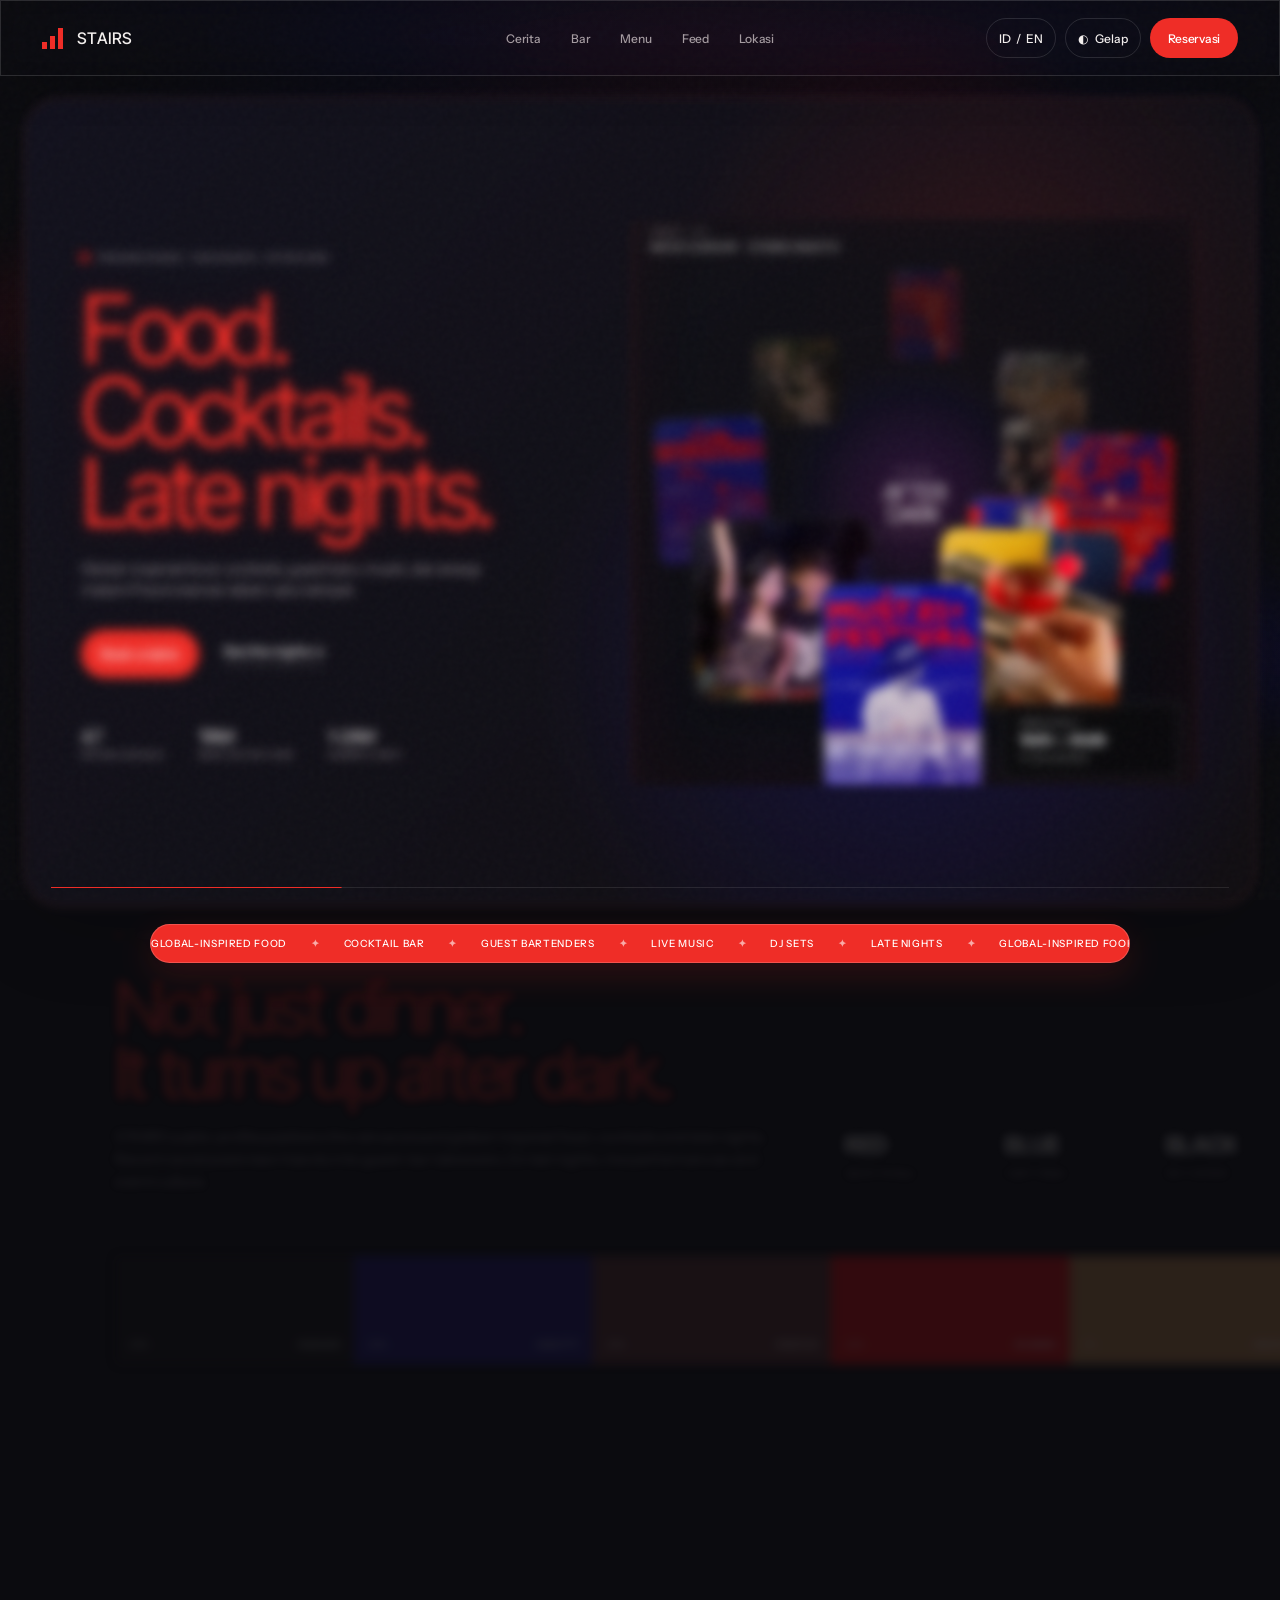
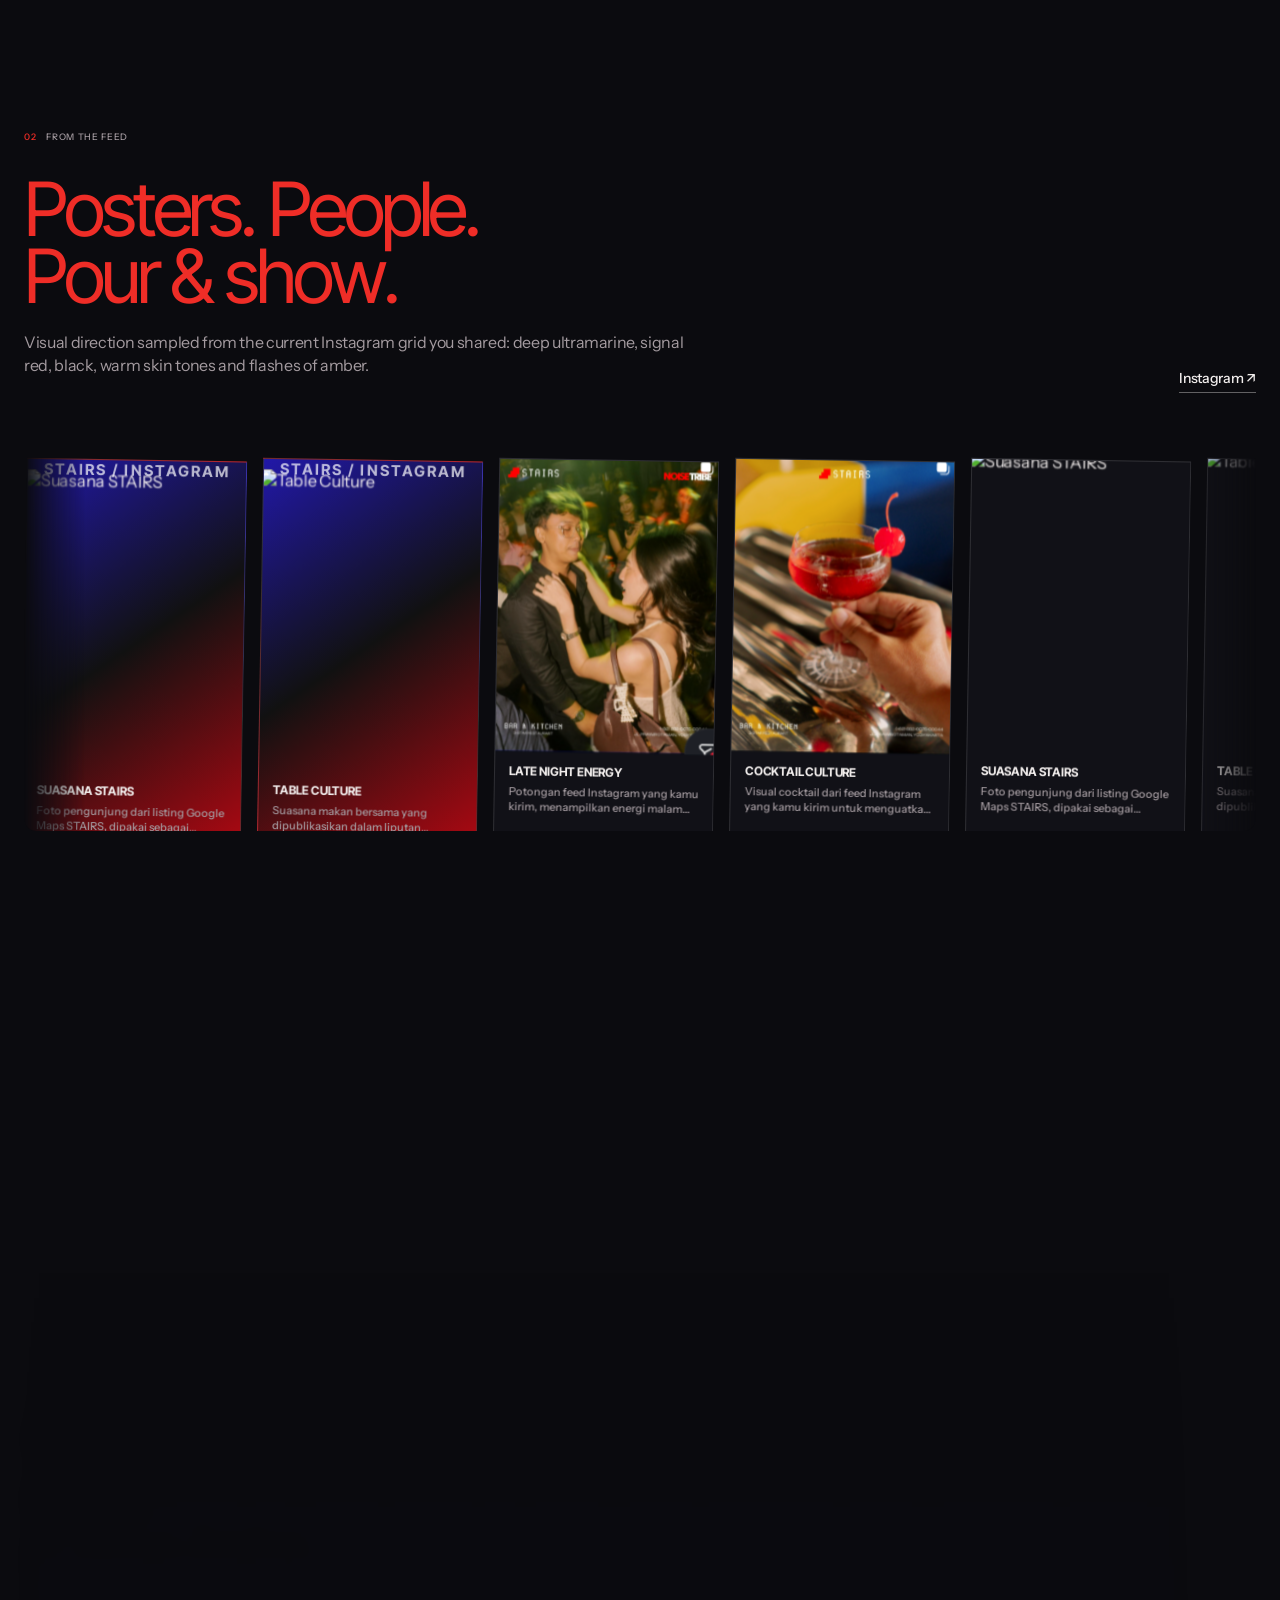
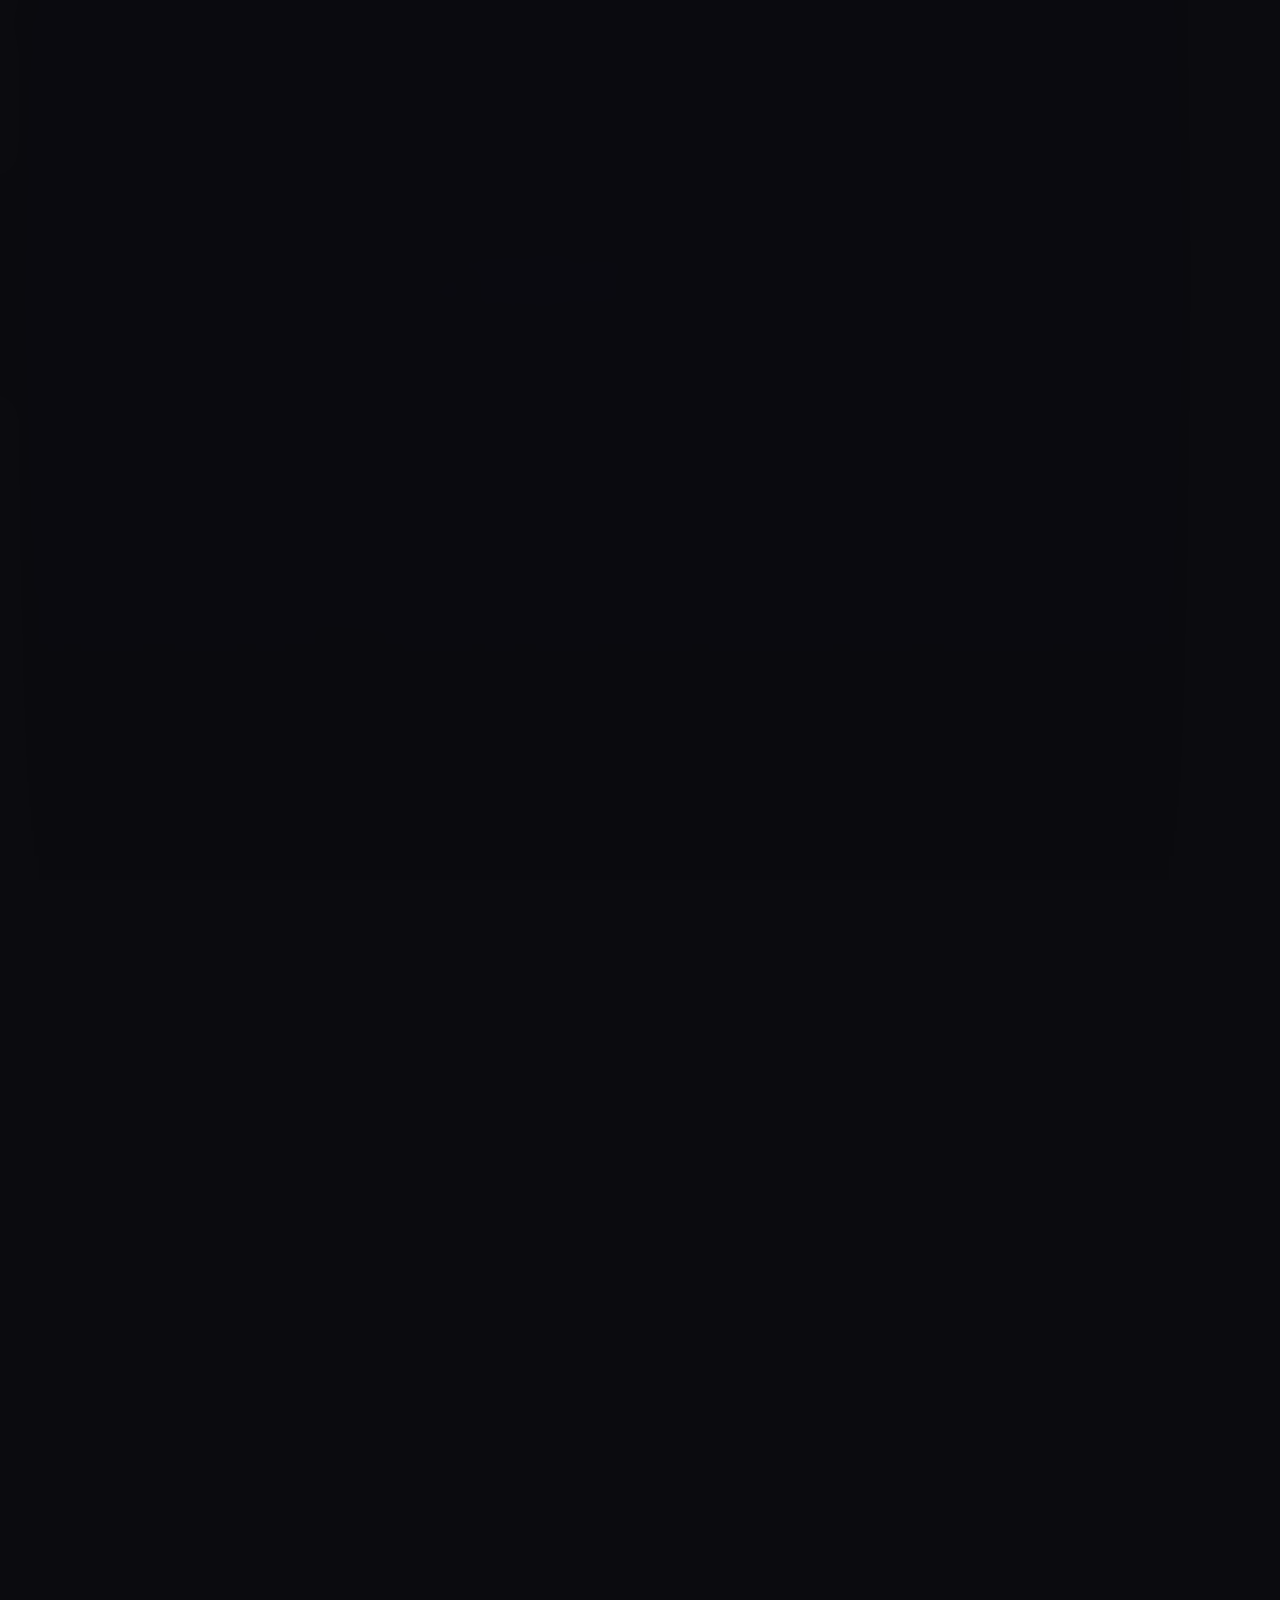
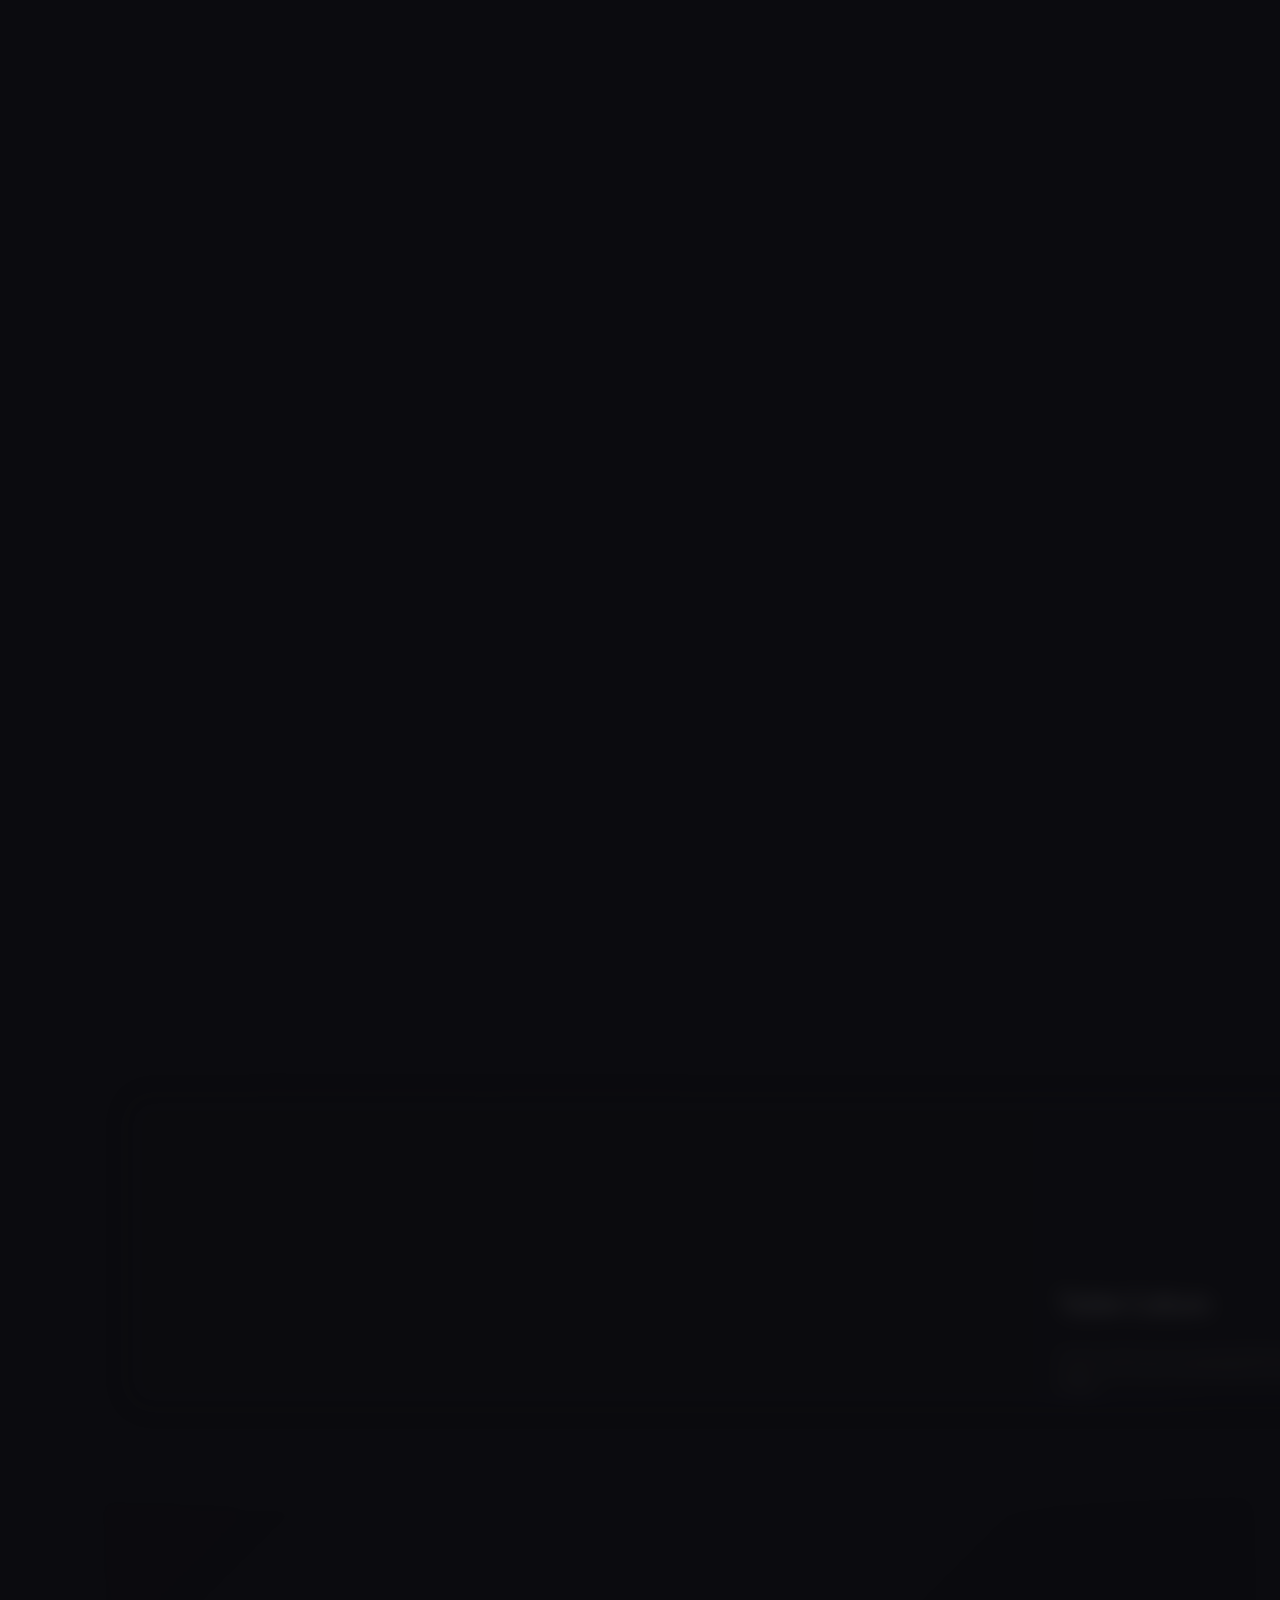
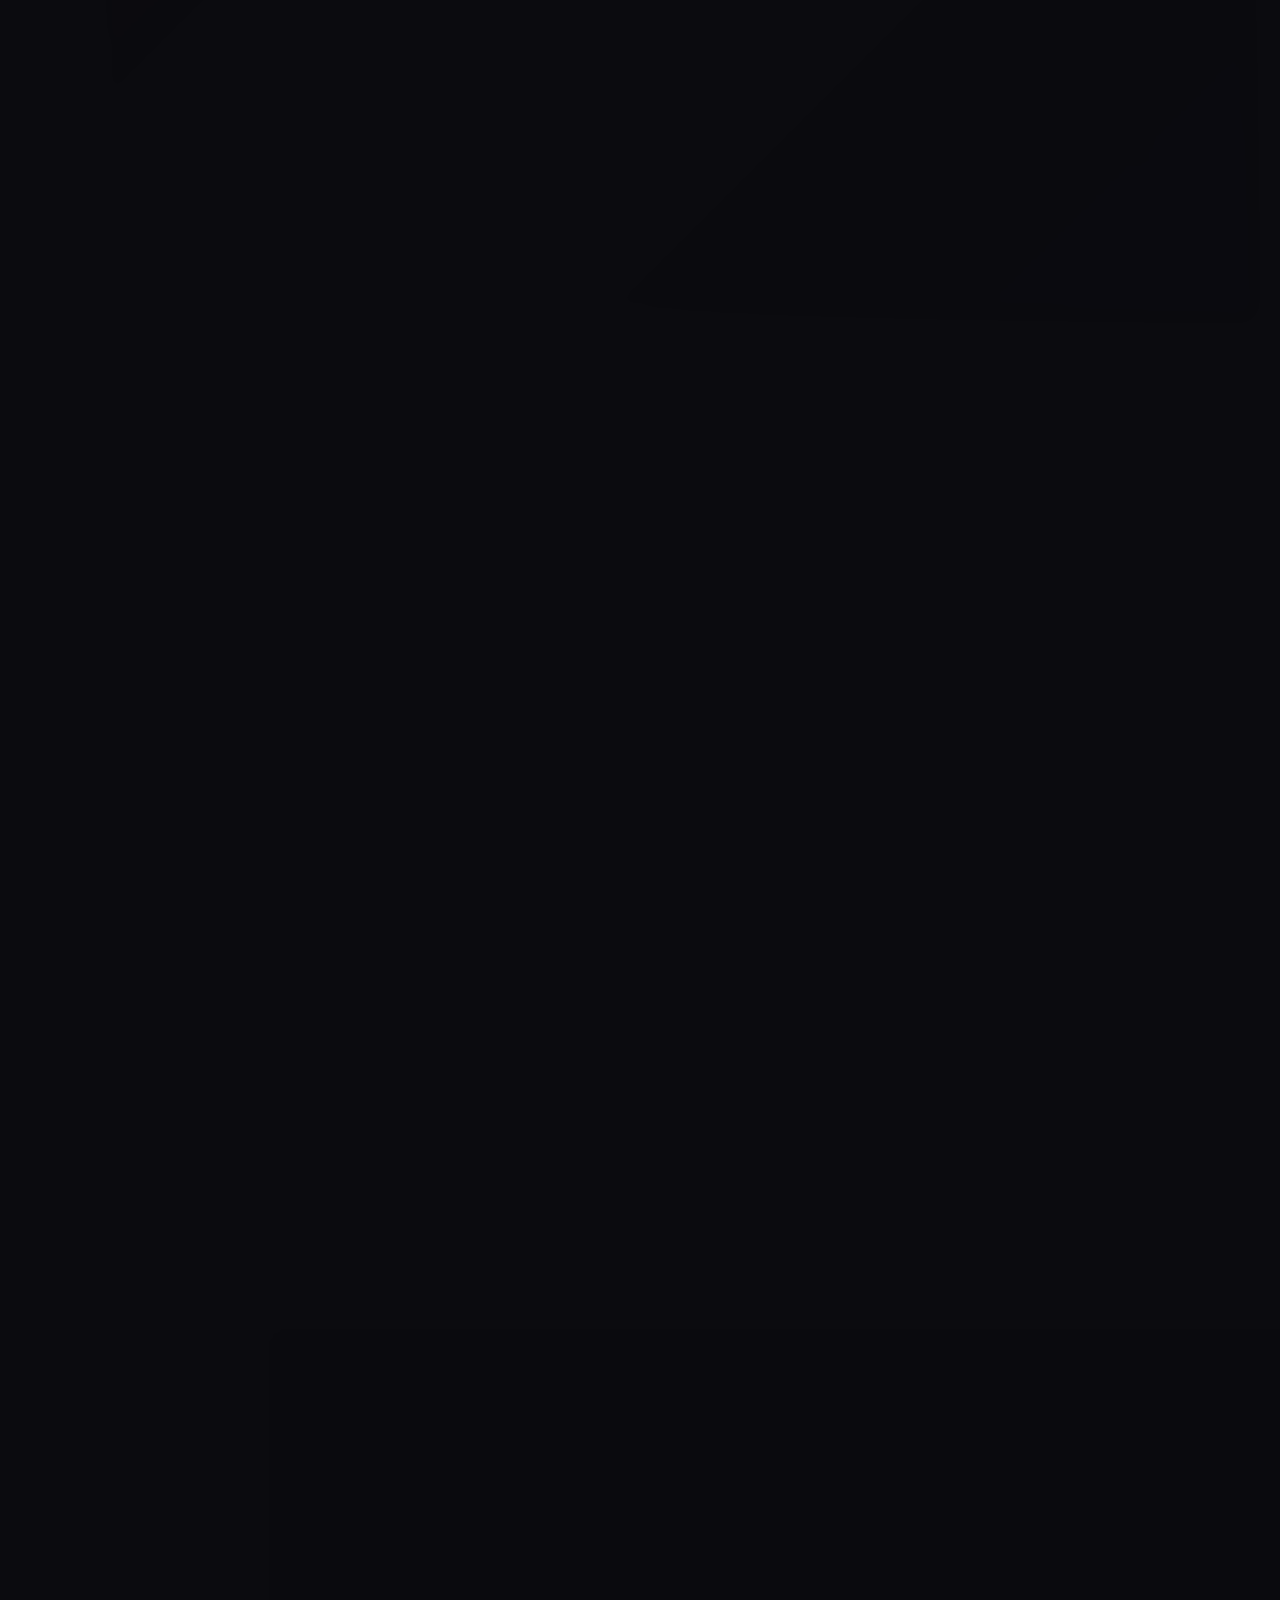
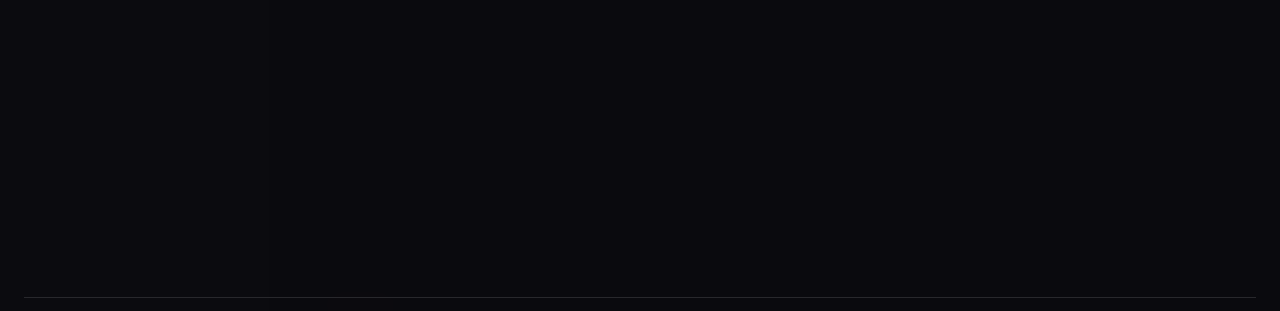
==== commit 21c1e802: "Fix STAIRS mobile touch v6.6" ====
--- a/index.html
+++ b/index.html
@@ -9,7 +9,7 @@
   <link rel="preconnect" href="https://fonts.googleapis.com">
   <link rel="preconnect" href="https://fonts.gstatic.com" crossorigin>
   <link href="https://fonts.googleapis.com/css2?family=Bricolage+Grotesque:opsz,wght@12..96,200..800&family=DM+Sans:wght@400;500;600;700&family=Instrument+Sans:wght@400;500;600&family=Inter+Tight:wght@300;400;500;600&family=Manrope:wght@400;500;600;700;800&family=Outfit:wght@400;500;600;700;800&family=Plus+Jakarta+Sans:wght@400;500;600;700;800&family=Sora:wght@400;500;600;700&family=Space+Grotesk:wght@400;500;600;700&family=Syne:wght@400;500;600;700;800&display=swap" rel="stylesheet">
-  <link rel="stylesheet" href="styles.css?v=6.5" />
+  <link rel="stylesheet" href="styles.css?v=6.6" />
 </head>
 <body>
   <div class="noise" aria-hidden="true"></div>
@@ -289,6 +289,6 @@
     </div>
   </div>
 
-  <script src="app.js?v=6.5"></script>
+  <script src="app.js?v=6.6"></script>
 </body>
 </html>
--- a/styles.css
+++ b/styles.css
@@ -1537,3 +1537,66 @@
   .hero-meta span{padding:11px 7px!important}
   .quick-links.access-carousel{grid-auto-columns:minmax(0,82vw)!important}
 }
+
+
+/* v6.6 — Mobile touch interaction repair
+   Keep the v6.5 mobile visuals but never let decorative/motion layers capture taps.
+   Horizontal rails keep native swipe; the document keeps normal vertical scrolling. */
+@media (max-width: 900px){
+  html,body{
+    touch-action:pan-y pinch-zoom!important;
+    overscroll-behavior-y:auto!important;
+    -webkit-overflow-scrolling:touch;
+  }
+  body{overflow-y:auto!important}
+
+  /* Decorative / cinematic layers must be completely transparent to hit testing. */
+  .noise,.cursor-light,.beam,.pear-motion-canvas,.pear-motion-progress,
+  .hero-visual::after,.orbit-stage::before,.orbit-stage::after,.orbit-halo,
+  .night-story::before,.bar-section::before,.links-section::before,
+  .quick-links.access-carousel a::before{
+    pointer-events:none!important;
+  }
+
+  /* Hero orbit is visual-only on touch devices; don't let it sit above the page as a hit target. */
+  .hero-visual,.orbit-stage,.orbit-core,.orbit-card,.orbit-hours{
+    pointer-events:none!important;
+  }
+
+  /* Closed mobile drawer must not cover the document even though it is fixed full-screen. */
+  .mobile-nav{
+    visibility:hidden!important;
+    pointer-events:none!important;
+  }
+  .mobile-nav.open{
+    visibility:visible!important;
+    pointer-events:auto!important;
+  }
+  body.mobile-nav-open{overflow:hidden!important;touch-action:none!important}
+
+  /* Real controls stay explicitly tappable. */
+  .site-header,.brand,.menu-toggle,.pill,.text-link,
+  .menu-filter button,.gallery-arrow,.gallery-dots button,
+  .menu-carousel-controls button,.access-carousel-controls button,
+  .quick-links a,.feed-track a,.mobile-nav a,.mobile-close,.mobile-controls button,
+  .photo-lightbox-close,.instagram-open-pill,[data-load-instagram],button,a{
+    pointer-events:auto;
+  }
+  button,a,[role="button"]{
+    touch-action:manipulation;
+    -webkit-tap-highlight-color:rgba(242,11,15,.12);
+  }
+
+  /* Rails must accept finger swipes without disabling page scrolling. */
+  .menu-carousel-viewport,.access-carousel-viewport,.feed-marquee,.menu-filter,.ticker{
+    touch-action:pan-x pan-y!important;
+    -webkit-overflow-scrolling:touch!important;
+    overscroll-behavior-inline:auto!important;
+  }
+  .menu-carousel-viewport img,.feed-track img,.gallery-media img,.location-card img,.kinetic-card img{
+    -webkit-user-drag:none;
+  }
+
+  /* Keep normal page hit testing above the fixed Pear canvas. */
+  main,.footer,.slide-section,.section-shell{pointer-events:auto!important}
+}
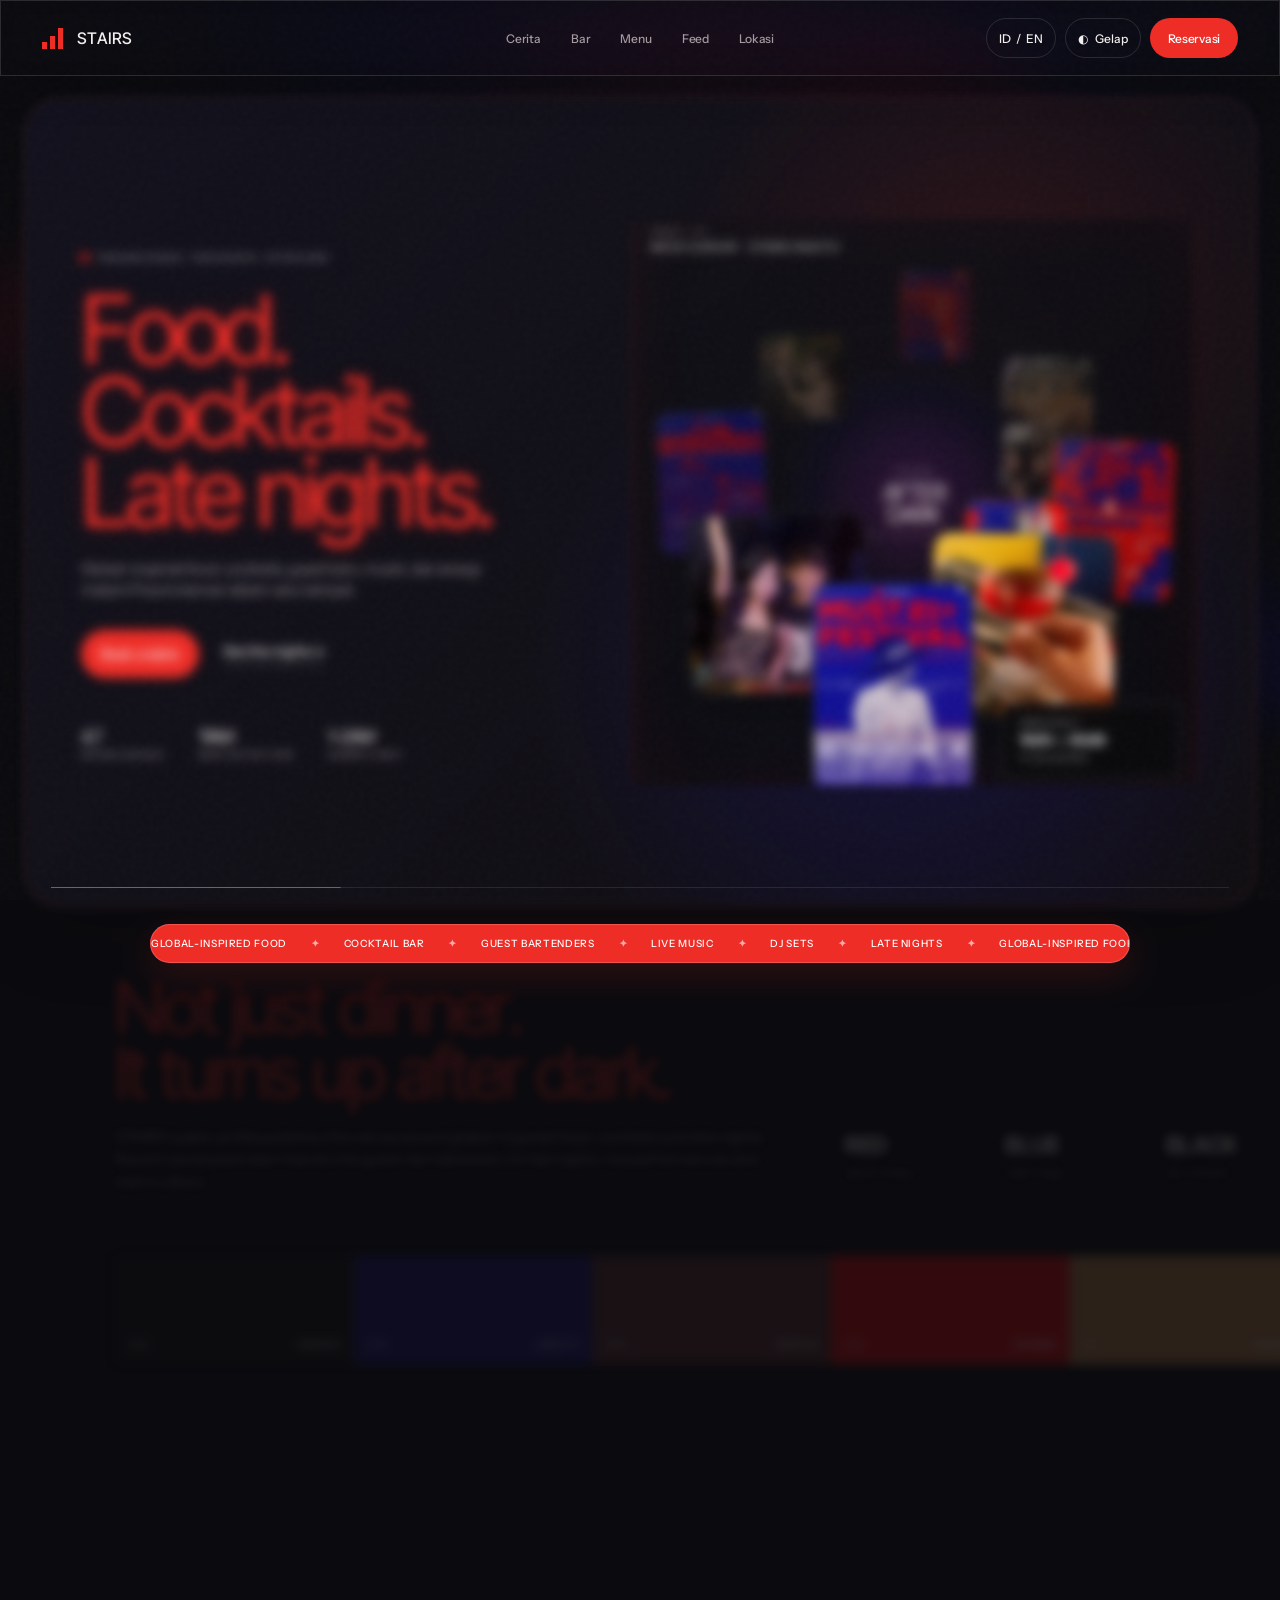
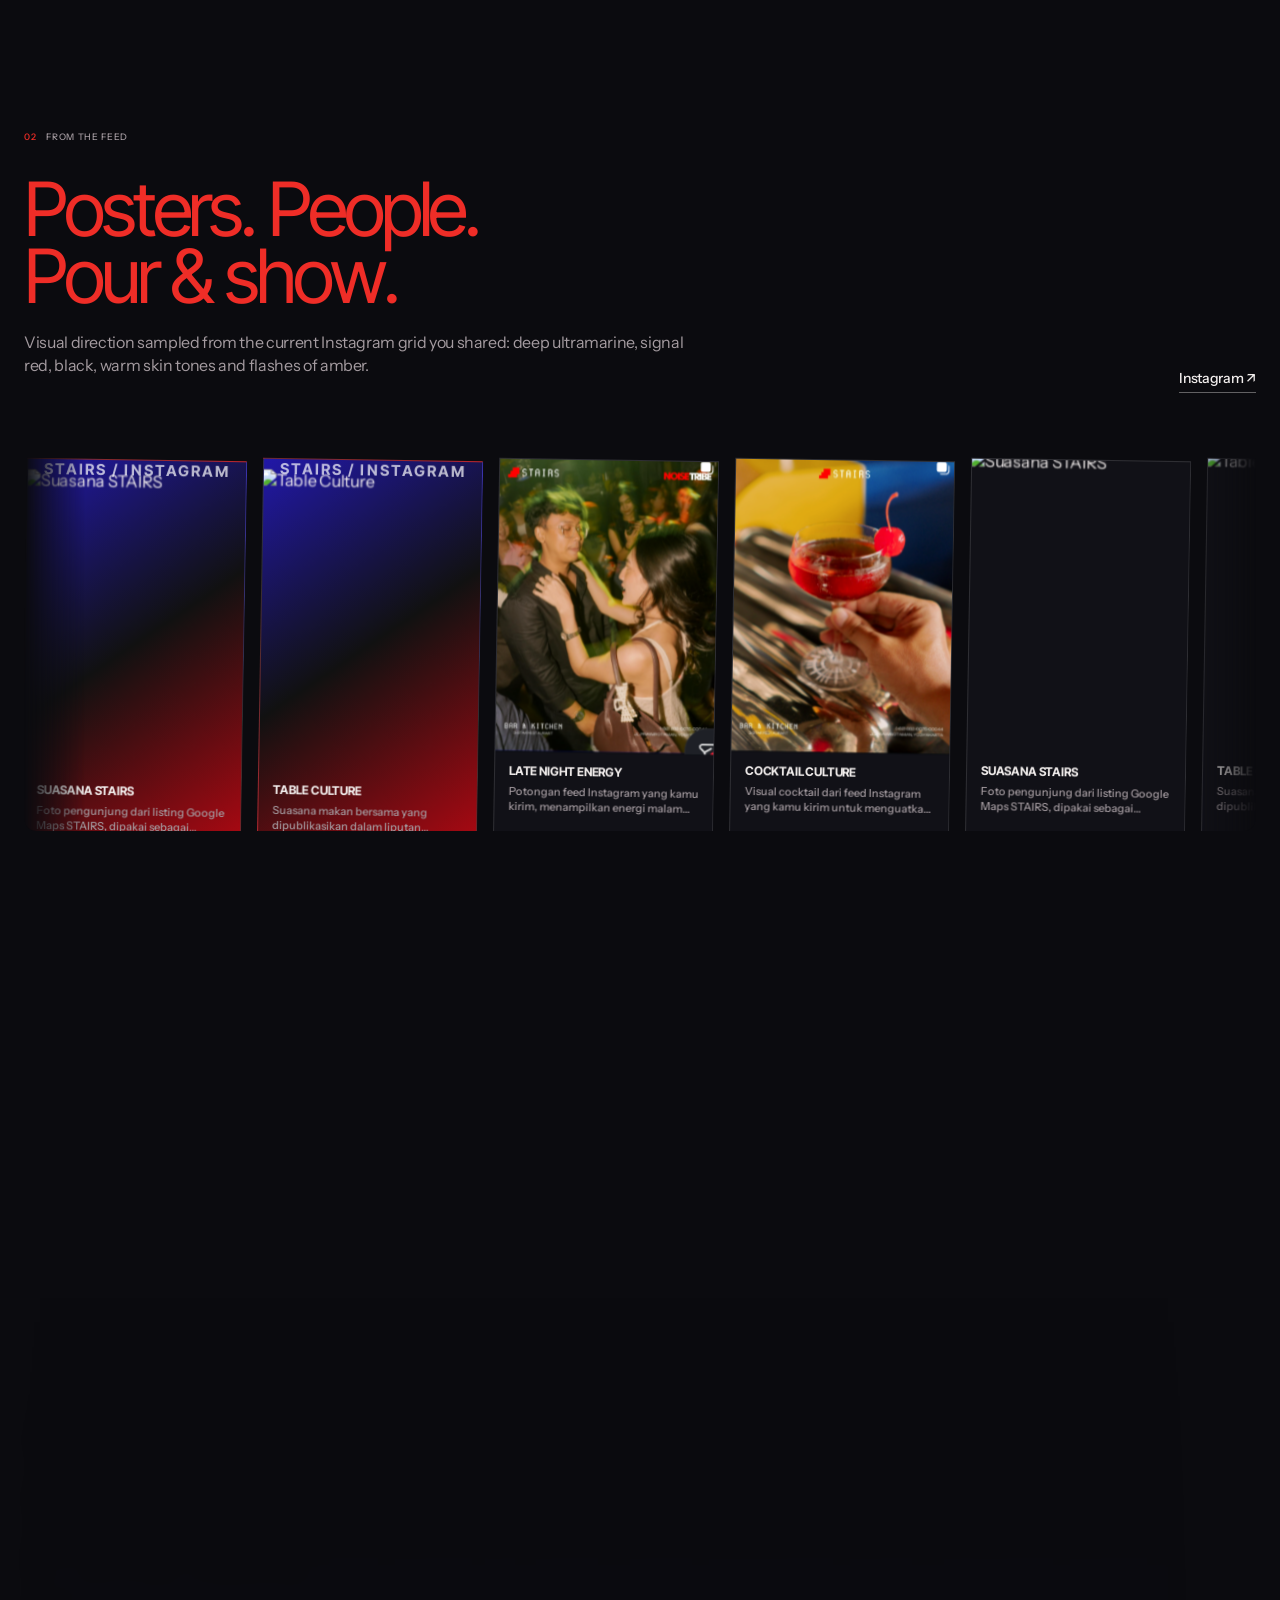
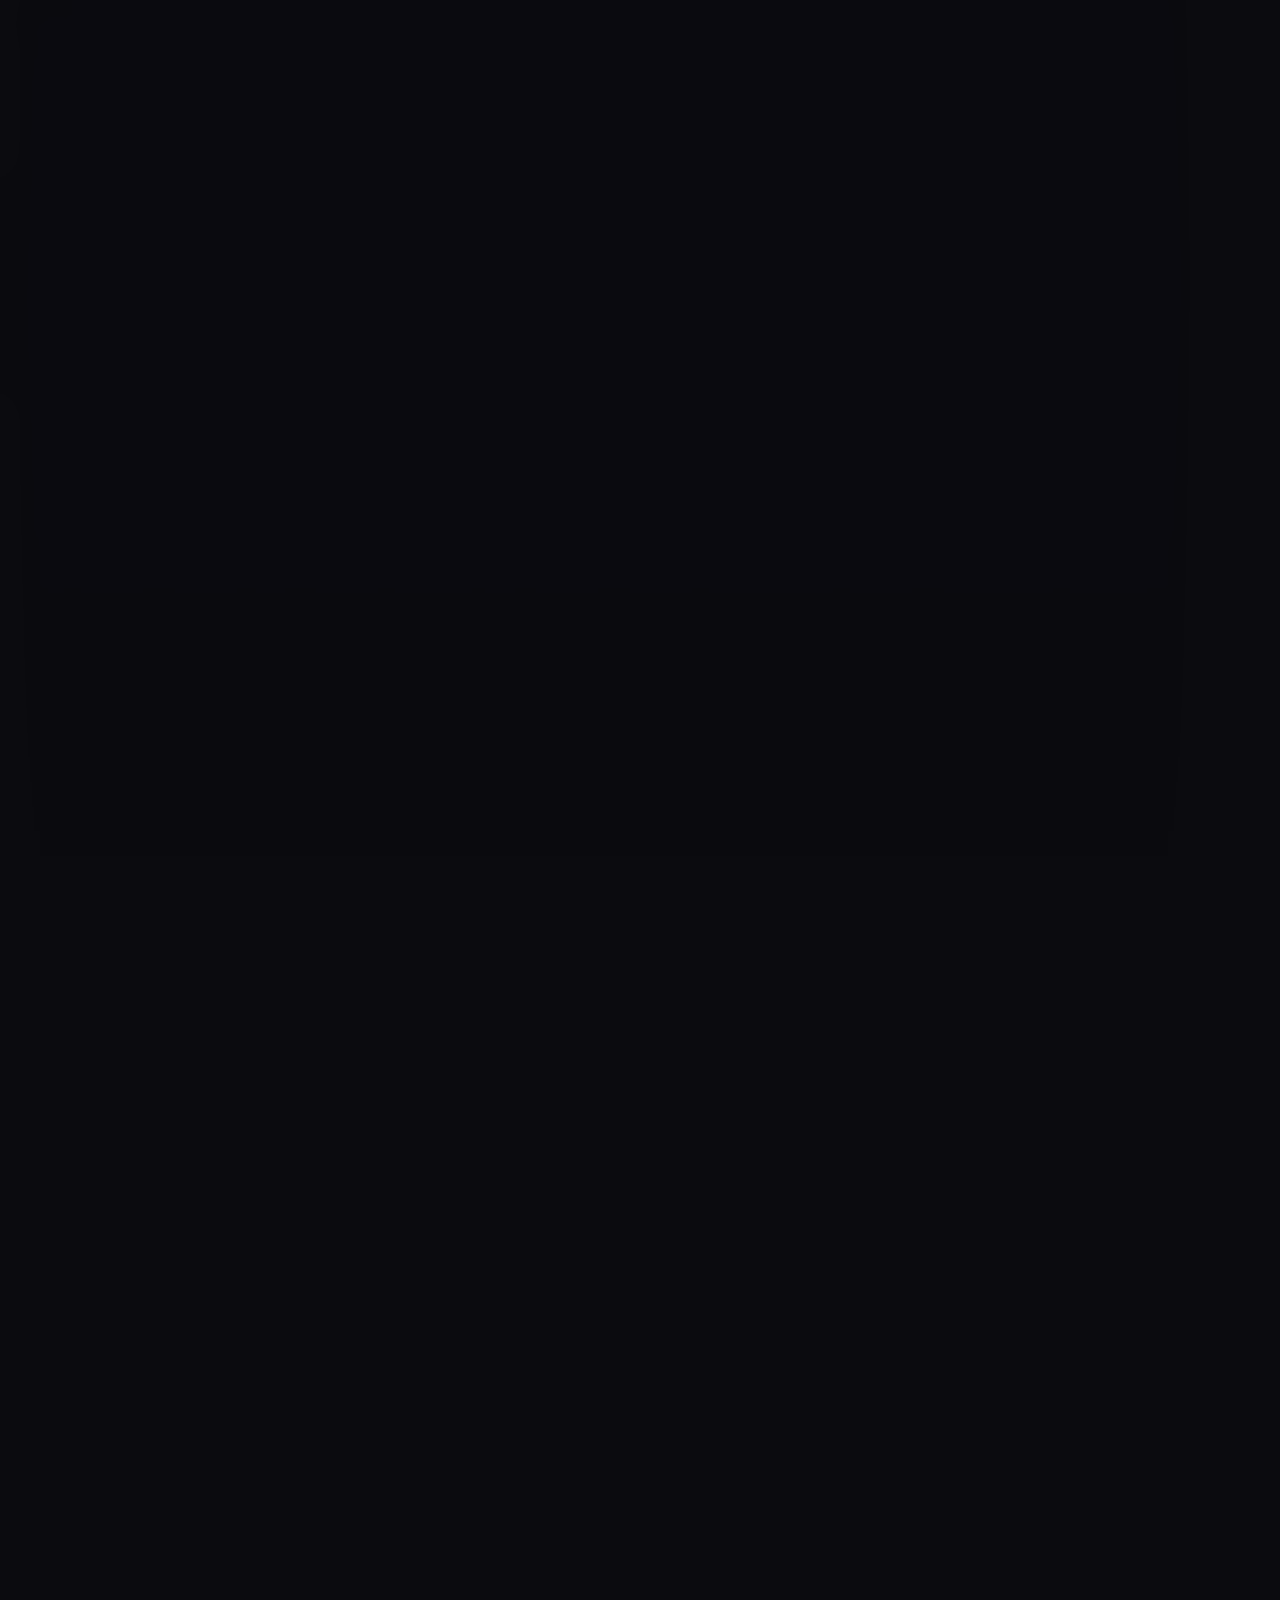
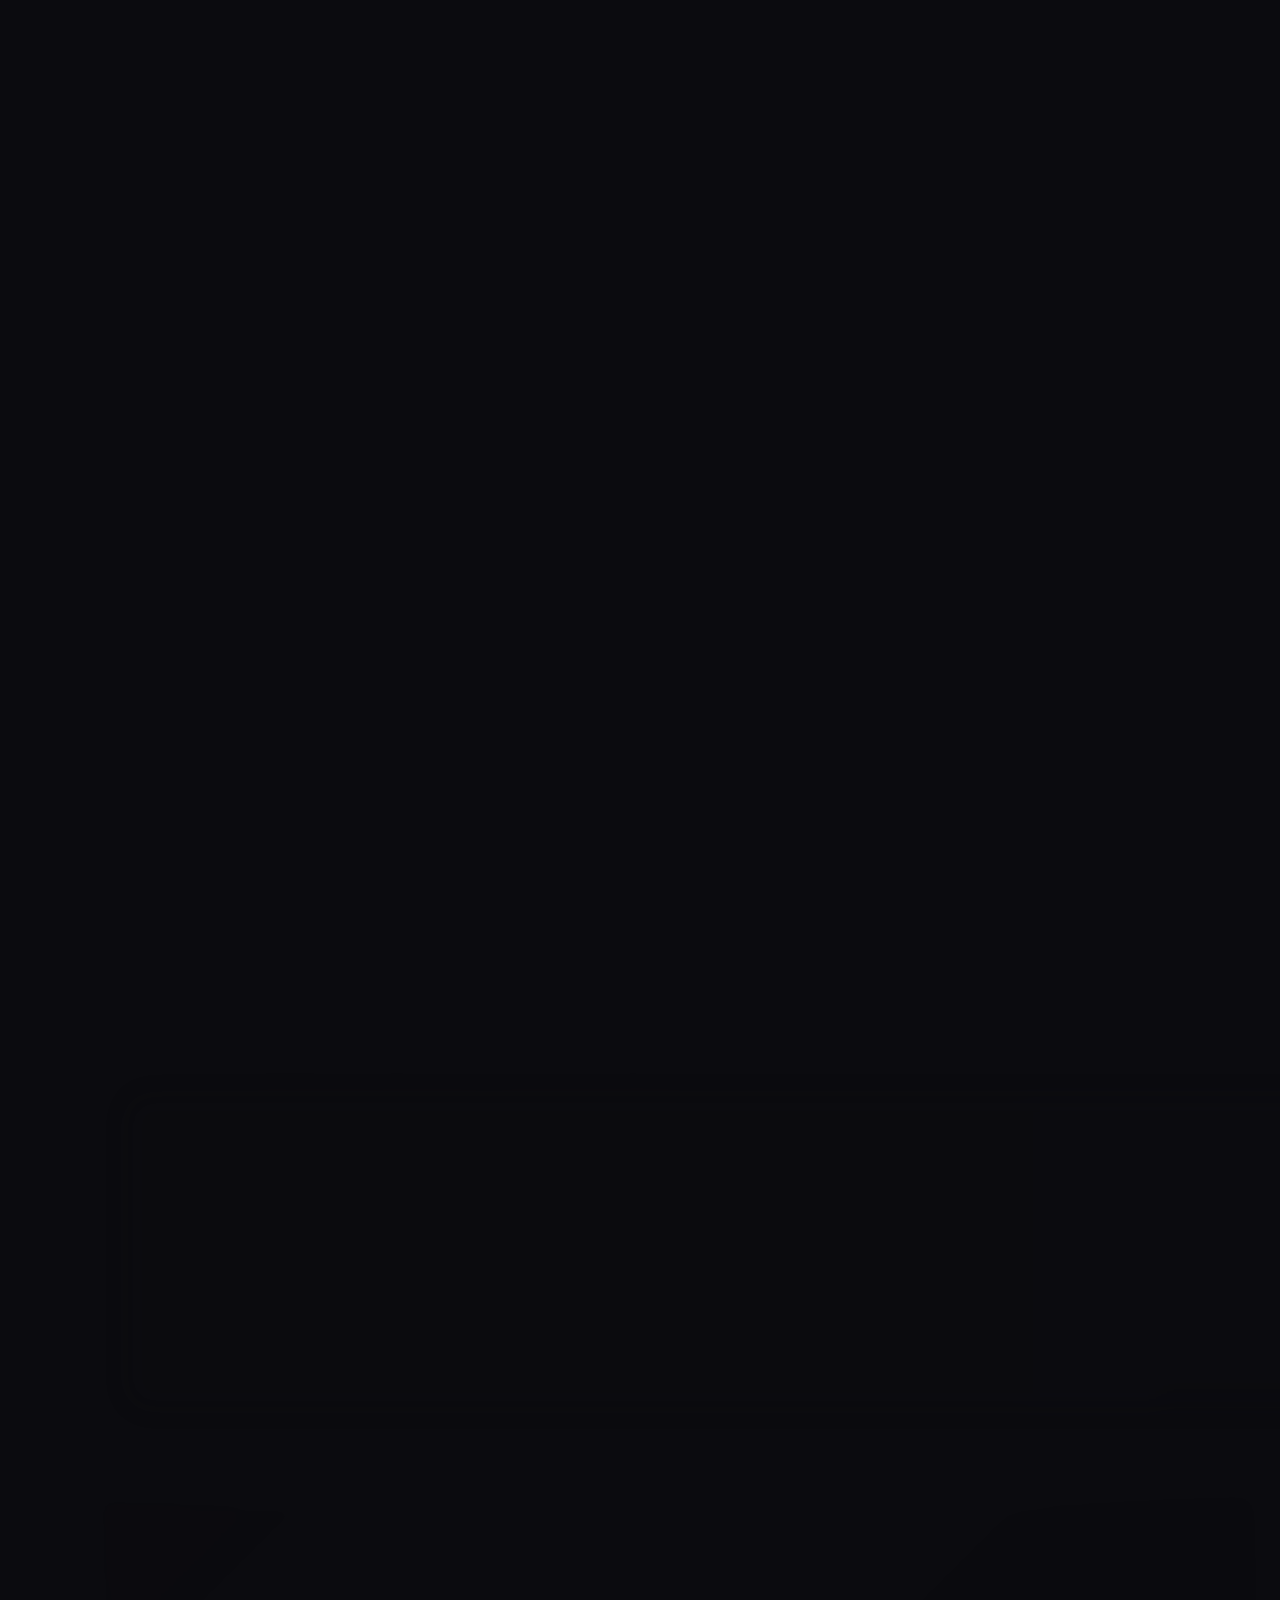
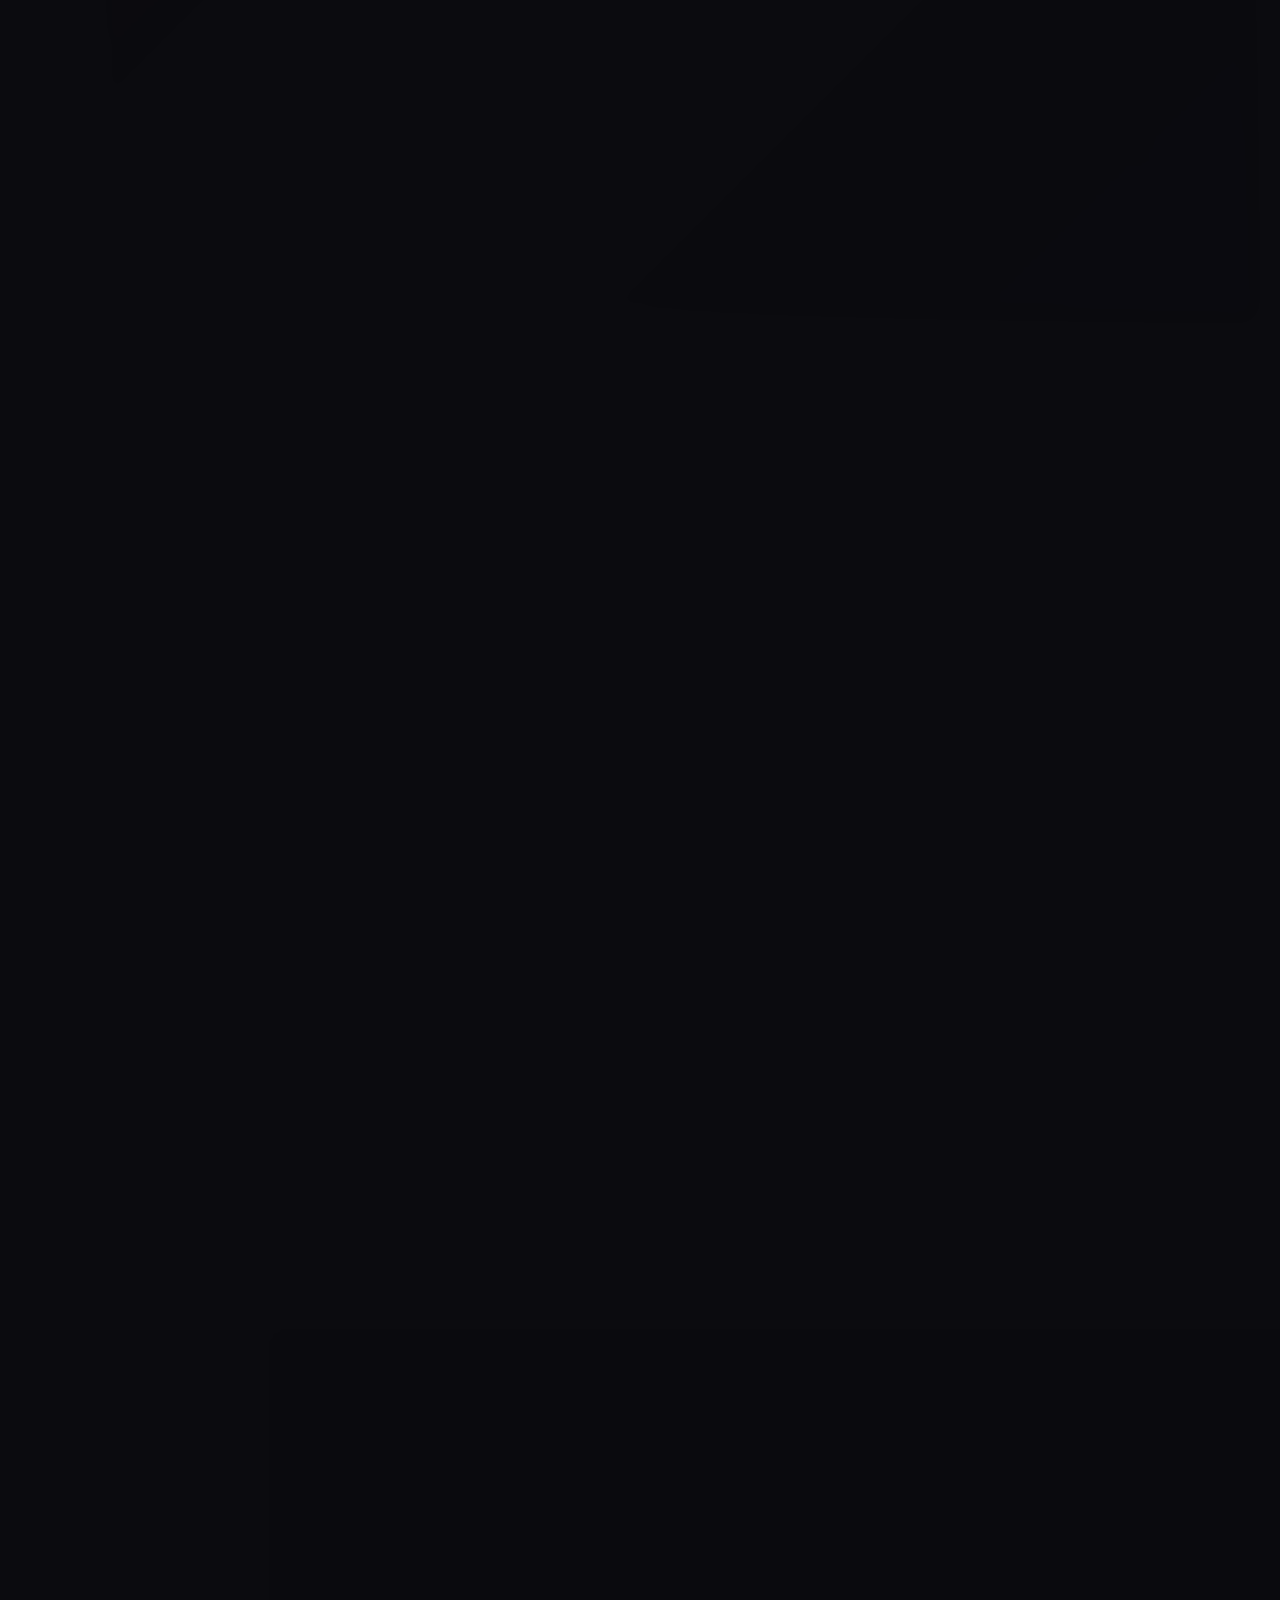
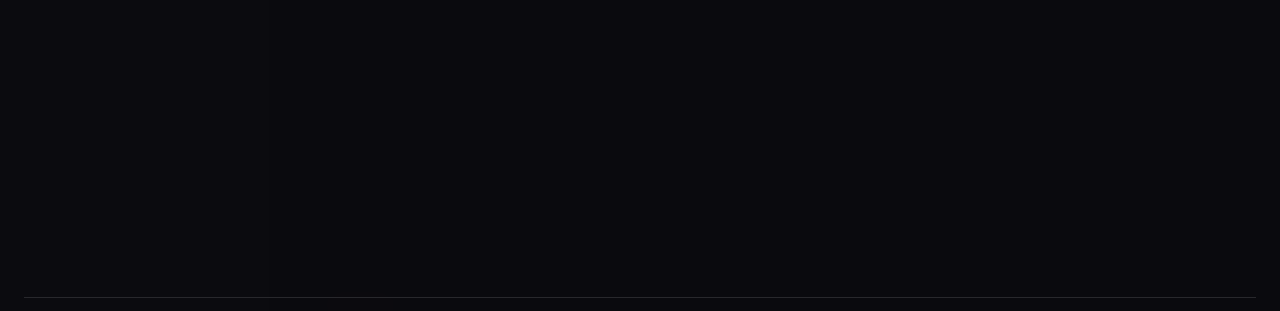
==== commit 03d2a644: "Fix mobile orbit and add hero CMS v6.8" ====
--- a/index.html
+++ b/index.html
@@ -9,7 +9,7 @@
   <link rel="preconnect" href="https://fonts.googleapis.com">
   <link rel="preconnect" href="https://fonts.gstatic.com" crossorigin>
   <link href="https://fonts.googleapis.com/css2?family=Bricolage+Grotesque:opsz,wght@12..96,200..800&family=DM+Sans:wght@400;500;600;700&family=Instrument+Sans:wght@400;500;600&family=Inter+Tight:wght@300;400;500;600&family=Manrope:wght@400;500;600;700;800&family=Outfit:wght@400;500;600;700;800&family=Plus+Jakarta+Sans:wght@400;500;600;700;800&family=Sora:wght@400;500;600;700&family=Space+Grotesk:wght@400;500;600;700&family=Syne:wght@400;500;600;700;800&display=swap" rel="stylesheet">
-  <link rel="stylesheet" href="styles.css?v=6.6" />
+  <link rel="stylesheet" href="styles.css?v=6.8" />
 </head>
 <body>
   <div class="noise" aria-hidden="true"></div>
@@ -66,36 +66,7 @@
             <small>FOOD · COCKTAILS · DJ SETS</small>
           </div>
 
-          <figure class="orbit-card orbit-portrait" data-orbit-card data-angle="0" data-radius="1.00">
-            <img src="assets/ig-pour-show-poster.png" alt="STAIRS Pour and Show event poster" decoding="async" loading="eager">
-          </figure>
-          <figure class="orbit-card orbit-square" data-orbit-card data-angle="45" data-radius=".87">
-            <img src="assets/ig-cocktail.png" alt="STAIRS cocktail visual" decoding="async" loading="eager">
-          </figure>
-          <figure class="orbit-card orbit-portrait" data-orbit-card data-angle="90" data-radius="1.03">
-            <img src="assets/ig-must21.png" alt="STAIRS Must 21 Plus festival poster" decoding="async" loading="eager">
-          </figure>
-          <figure class="orbit-card orbit-square" data-orbit-card data-angle="135" data-radius=".88">
-            <img src="assets/ig-pour-show-photo.png" alt="STAIRS late night guest bar atmosphere" decoding="async" loading="lazy">
-          </figure>
-          <figure class="orbit-card orbit-portrait" data-orbit-card data-angle="180" data-radius="1.02">
-            <img src="assets/ig-greatest-showman.png" alt="STAIRS The Greatest Showman event poster" decoding="async" loading="lazy">
-          </figure>
-          <figure class="orbit-card orbit-square" data-orbit-card data-angle="225" data-radius=".88">
-            <img src="assets/ig-night-crowd.png" alt="STAIRS late night crowd" decoding="async" loading="lazy">
-          </figure>
-          <figure class="orbit-card orbit-portrait" data-orbit-card data-angle="270" data-radius="1.02">
-            <img src="assets/ig-drysol.png" alt="STAIRS Drysol event poster" decoding="async" loading="lazy">
-          </figure>
-          <figure class="orbit-card orbit-square" data-orbit-card data-angle="315" data-radius=".86">
-            <img src="assets/ig-craft.png" alt="STAIRS bar craft visual" decoding="async" loading="lazy">
-          </figure>
-          <figure class="orbit-card orbit-mini" data-orbit-card data-angle="22" data-radius=".58">
-            <img src="assets/ig-madlab.png" alt="STAIRS Mad Lab event poster" decoding="async" loading="lazy">
-          </figure>
-          <figure class="orbit-card orbit-square orbit-secondary" data-orbit-card data-angle="338" data-radius=".68">
-            <img src="assets/ig-crowd.png" alt="STAIRS crowd and nightlife atmosphere" decoding="async" loading="lazy">
-          </figure>
+          <div class="orbit-cards-layer" id="orbitCards" aria-live="polite"></div>
 
           <div class="orbit-label orbit-label-top"><span>ORBIT / 01</span><b>MOVE CURSOR · STAIRS NIGHTS</b></div>
           <div class="hero-card orbit-hours"><span>OPEN DAILY</span><strong data-setting="openingHoursShort">11.00 — 01.00</strong><small>Fri–Sat until 02.00</small></div>
@@ -289,6 +260,6 @@
     </div>
   </div>
 
-  <script src="app.js?v=6.6"></script>
+  <script src="app.js?v=6.8"></script>
 </body>
 </html>
--- a/styles.css
+++ b/styles.css
@@ -1600,3 +1600,189 @@
   /* Keep normal page hit testing above the fixed Pear canvas. */
   main,.footer,.slide-section,.section-shell{pointer-events:auto!important}
 }
+
+/* v6.7 — mobile layout repair
+   Fixes cramped header, oversized stacked cocktail cards, and All Access cards
+   collapsing into unreadable narrow columns on Android/iPhone. Desktop unchanged. */
+@media (max-width: 900px){
+  /* Header: brand + one clear MENU action. Language/theme stay inside drawer. */
+  .site-header{
+    display:flex!important;
+    align-items:center!important;
+    justify-content:space-between!important;
+    grid-template-columns:none!important;
+    overflow:visible!important;
+    height:58px!important;
+    padding:0 10px 0 14px!important;
+  }
+  .site-header .brand{
+    display:flex!important;
+    visibility:visible!important;
+    flex:0 0 auto!important;
+    min-width:0!important;
+    max-width:none!important;
+    color:var(--text)!important;
+    opacity:1!important;
+  }
+  .site-header .brand>span:last-child{display:inline!important;font-size:12px!important;letter-spacing:.12em!important}
+  .site-header .brand-mark{width:20px!important;height:19px!important;flex:none!important}
+  .site-header .lang-toggle,
+  .site-header .theme-toggle,
+  .site-header .pill-small{display:none!important}
+  .site-header .header-actions{margin-left:auto!important;justify-self:auto!important;flex:0 0 auto!important;gap:0!important}
+  .site-header .menu-toggle{
+    display:grid!important;place-items:center!important;
+    width:44px!important;height:40px!important;
+    border-radius:14px!important;
+    background:color-mix(in srgb,var(--panel) 82%,transparent)!important;
+  }
+
+  /* More compact chapter rhythm. */
+  .slide-section{padding-top:46px!important;padding-bottom:46px!important}
+  .night-story{padding-top:50px!important;padding-bottom:46px!important}
+  .night-grid{gap:14px!important}
+  .night-grid h2{font-size:clamp(36px,10vw,44px)!important;line-height:.98!important;max-width:9.3ch!important;margin-bottom:16px!important}
+  .night-grid p{font-size:12.5px!important;line-height:1.52!important;max-width:32ch!important}
+  .night-stat-grid{margin-top:18px!important;border-radius:16px!important}
+  .night-stat-grid article{padding:12px 9px!important;min-height:70px!important}
+  .night-stat-grid b{font-size:16px!important}.night-stat-grid small{font-size:7.5px!important;line-height:1.25!important}
+  .color-scan{
+    display:grid!important;grid-auto-flow:column!important;grid-auto-columns:minmax(68px,1fr)!important;
+    grid-template-columns:none!important;overflow-x:auto!important;overflow-y:hidden!important;
+    margin-top:10px!important;border-radius:16px!important;scroll-snap-type:x proximity;
+    scrollbar-width:none!important;-webkit-overflow-scrolling:touch!important;
+  }
+  .color-scan::-webkit-scrollbar{display:none!important}
+  .color-scan span{height:62px!important;min-width:68px!important;padding:8px!important;font-size:7.5px!important;scroll-snap-align:start}
+
+  /* THE BAR: horizontal swipe cards instead of a very tall vertical stack. */
+  .cocktail-grid{
+    display:flex!important;
+    grid-template-columns:none!important;
+    gap:10px!important;
+    margin:20px -12px 0!important;
+    padding:0 12px 12px!important;
+    border:0!important;
+    overflow-x:auto!important;overflow-y:hidden!important;
+    scroll-snap-type:x mandatory!important;
+    scrollbar-width:none!important;
+    -webkit-overflow-scrolling:touch!important;
+    touch-action:pan-x pan-y!important;
+  }
+  .cocktail-grid::-webkit-scrollbar{display:none!important}
+  .cocktail-grid article{
+    flex:0 0 min(78vw,300px)!important;
+    width:min(78vw,300px)!important;
+    min-width:min(78vw,300px)!important;
+    min-height:178px!important;
+    padding:18px 18px 20px!important;
+    border:1px solid var(--line)!important;
+    border-radius:20px!important;
+    scroll-snap-align:start!important;
+    overflow:hidden!important;
+  }
+  .cocktail-grid article:first-child{margin-left:0!important}
+  .cocktail-grid span{font-size:9px!important}
+  .cocktail-grid h3{font-size:25px!important;line-height:1!important;margin:30px 0 9px!important;white-space:normal!important}
+  .cocktail-grid p{font-size:11.5px!important;line-height:1.42!important;padding-right:26px!important;margin:0!important;max-width:29ch!important}
+  .cocktail-grid strong{right:16px!important;bottom:15px!important;font-size:17px!important}
+
+  /* ALL ACCESS: robust native swipe rail. Explicit flex sizing prevents the
+     cards from shrinking into 20px columns / breaking words letter-by-letter. */
+  .links-section{overflow:hidden!important;padding-top:44px!important;padding-bottom:44px!important}
+  .links-head-compact{gap:10px!important}
+  .links-head-compact h2{font-size:clamp(34px,9.8vw,42px)!important;line-height:.98!important;max-width:8.8ch!important;margin-bottom:8px!important}
+  .links-head-compact p{font-size:12px!important;line-height:1.48!important;max-width:31ch!important}
+  .quick-links.access-carousel{
+    display:flex!important;
+    grid-auto-flow:unset!important;
+    grid-auto-columns:unset!important;
+    flex-wrap:nowrap!important;
+    gap:10px!important;
+    width:auto!important;
+    max-width:none!important;
+    margin:18px -12px 0!important;
+    padding:0 12px 10px!important;
+    overflow-x:auto!important;overflow-y:hidden!important;
+    scroll-snap-type:x mandatory!important;
+    scrollbar-width:none!important;-webkit-overflow-scrolling:touch!important;
+    touch-action:pan-x pan-y!important;
+  }
+  .quick-links.access-carousel::-webkit-scrollbar{display:none!important}
+  .quick-links.access-carousel>a{
+    display:flex!important;
+    flex:0 0 min(72vw,270px)!important;
+    width:min(72vw,270px)!important;
+    min-width:min(72vw,270px)!important;
+    max-width:min(72vw,270px)!important;
+    min-height:112px!important;
+    padding:16px!important;
+    gap:12px!important;
+    border-radius:18px!important;
+    scroll-snap-align:start!important;
+    overflow:hidden!important;
+  }
+  .quick-links.access-carousel>a>span{font-size:8px!important;line-height:1!important;letter-spacing:.13em!important;white-space:nowrap!important}
+  .quick-links.access-carousel>a>b{
+    display:block!important;
+    width:auto!important;max-width:82%!important;
+    font-size:18px!important;line-height:1.05!important;
+    white-space:normal!important;
+    word-break:normal!important;overflow-wrap:normal!important;hyphens:none!important;
+  }
+  .quick-links.access-carousel>a>i{right:14px!important;bottom:13px!important;font-size:17px!important}
+  .access-controls{margin-top:8px!important;padding-inline:0!important}
+
+  /* Prevent any mobile card title from inheriting the glyph split behaviour. */
+  .cocktail-grid h3,.quick-links b,.menu-copy h3,.gallery-slide-copy h3{
+    word-break:normal!important;overflow-wrap:normal!important;hyphens:none!important;
+  }
+}
+
+@media (max-width: 430px){
+  .section-shell,html.pear-motion .section-shell,html.mobile-performance .section-shell{width:calc(100% - 20px)!important}
+  .site-header{width:calc(100% - 14px)!important;left:7px!important}
+  .cocktail-grid article{flex-basis:80vw!important;width:80vw!important;min-width:80vw!important}
+  .quick-links.access-carousel>a{flex-basis:76vw!important;width:76vw!important;min-width:76vw!important;max-width:76vw!important}
+}
+
+@media (max-width: 360px){
+  .site-header .brand>span:last-child{font-size:11px!important}
+  .cocktail-grid article{flex-basis:84vw!important;width:84vw!important;min-width:84vw!important}
+  .quick-links.access-carousel>a{flex-basis:82vw!important;width:82vw!important;min-width:82vw!important;max-width:82vw!important}
+}
+
+/* v6.8 — mobile live orbit + stronger mobile brand */
+.orbit-cards-layer{position:absolute;inset:0;pointer-events:none;z-index:8}
+.orbit-image-missing{background:linear-gradient(145deg,color-mix(in srgb,var(--blue) 65%,#111),color-mix(in srgb,var(--red) 55%,#111))}
+.orbit-image-missing::before{content:"STAIRS";position:absolute;inset:0;display:grid;place-items:center;color:#fff;font:700 10px/1 var(--body-font,'Instrument Sans',sans-serif);letter-spacing:.18em;opacity:.72}
+
+@media (max-width:900px){
+  /* Keep the hero orbit alive on touch devices. It accepts horizontal drag while
+     vertical gestures remain native page scrolling. */
+  .hero-visual{pointer-events:auto!important;touch-action:pan-y!important}
+  .orbit-stage{pointer-events:auto!important;touch-action:pan-y!important;user-select:none;-webkit-user-select:none}
+  .orbit-cards-layer,.orbit-card,.orbit-core,.orbit-hours,.orbit-label,.orbit-halo{pointer-events:none!important}
+  .orbit-stage.mobile-orbit-live .orbit-card{will-change:transform,opacity}
+
+  /* Stronger, more legible brand on Android/iPhone. */
+  .site-header .brand{gap:10px!important;min-height:44px!important}
+  .site-header .brand-mark{width:29px!important;height:28px!important;gap:4px!important}
+  .site-header .brand-mark i{width:6px!important;border-radius:1px!important}
+  .site-header .brand-mark i:nth-child(1){height:9px!important}
+  .site-header .brand-mark i:nth-child(2){height:17px!important}
+  .site-header .brand-mark i:nth-child(3){height:27px!important}
+  .site-header .brand>span:last-child{font-size:14px!important;letter-spacing:.13em!important;font-weight:700!important}
+  .site-header .menu-toggle{width:48px!important;height:44px!important;font-size:0!important;position:relative!important}
+  .site-header .menu-toggle::before,.site-header .menu-toggle::after{content:"";position:absolute;left:13px;right:13px;height:2px;background:currentColor;border-radius:999px}
+  .site-header .menu-toggle::before{top:16px;box-shadow:0 6px 0 currentColor}
+  .site-header .menu-toggle::after{display:none}
+}
+
+@media (max-width:430px){
+  .site-header{padding-left:16px!important;padding-right:8px!important}
+  .site-header .brand-mark{width:27px!important;height:26px!important}
+  .site-header .brand-mark i{width:5.5px!important}
+  .site-header .brand-mark i:nth-child(3){height:25px!important}
+  .site-header .brand>span:last-child{font-size:13px!important}
+}
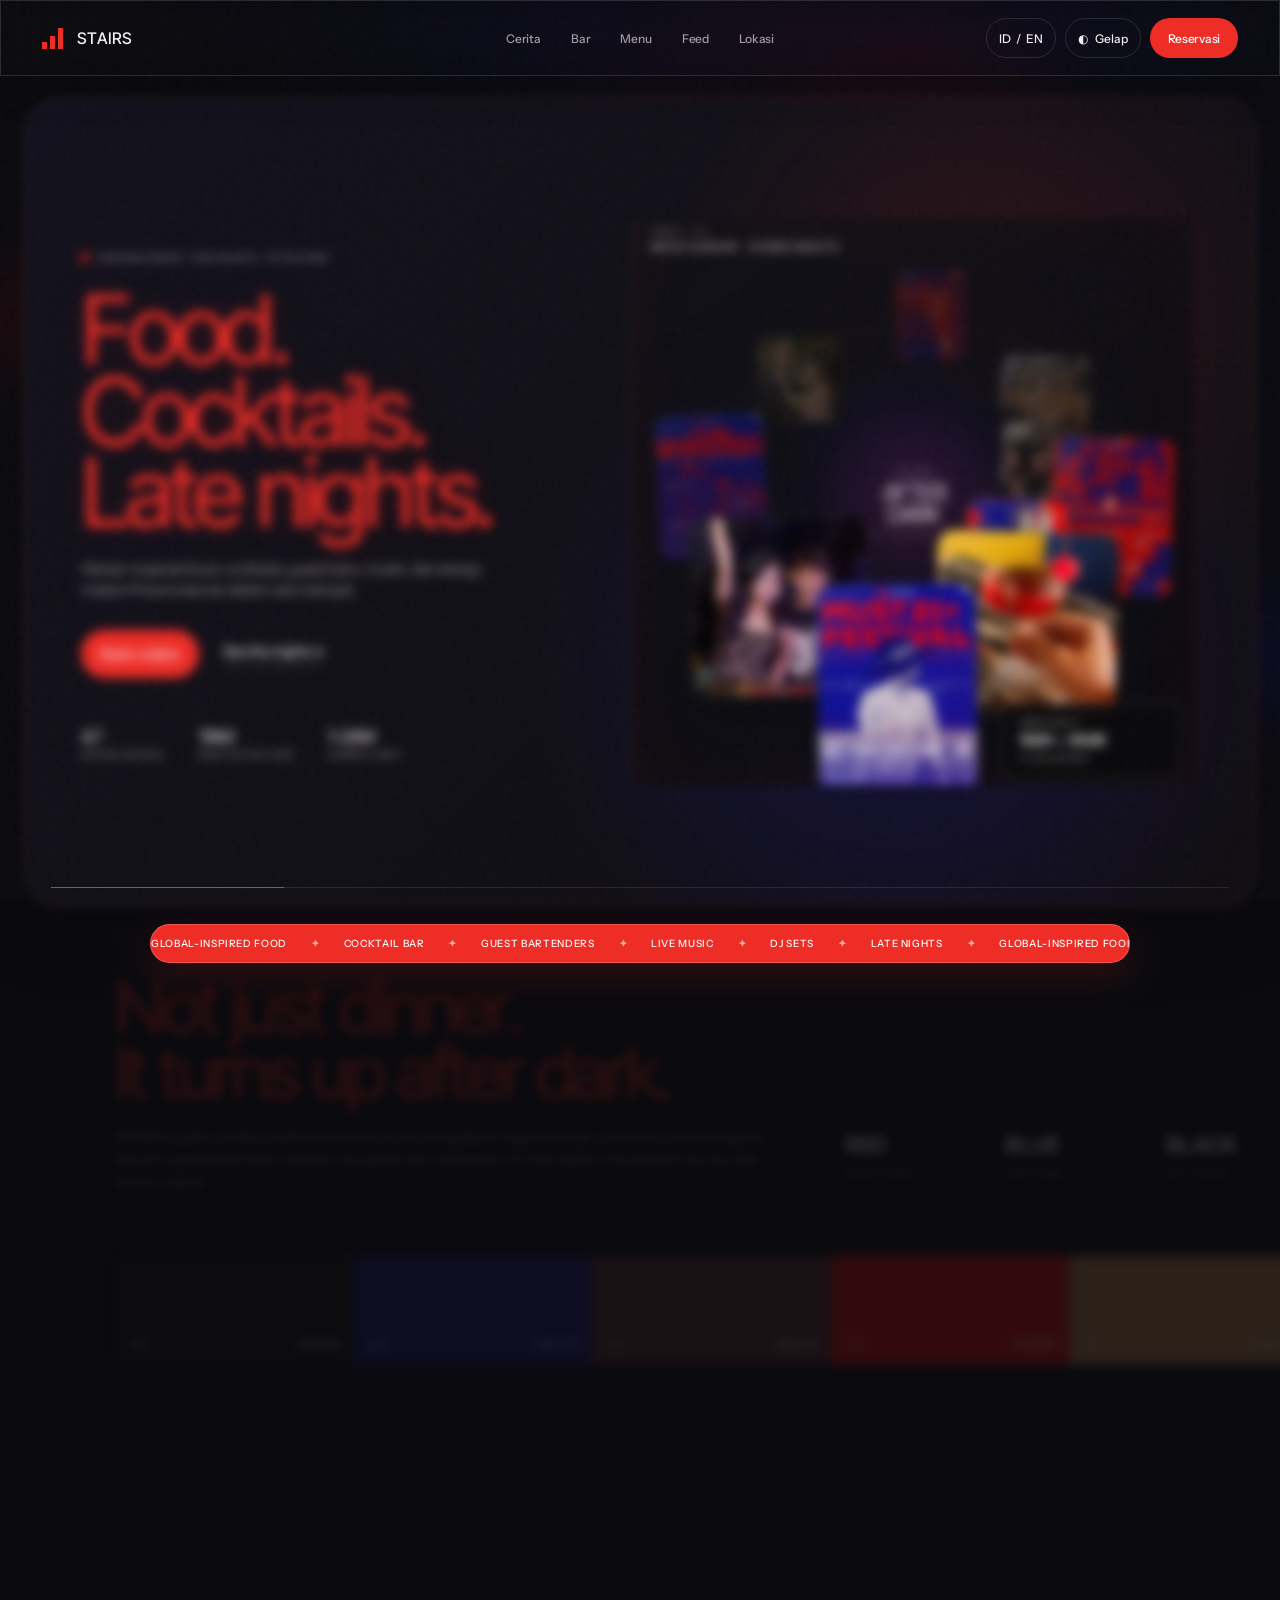
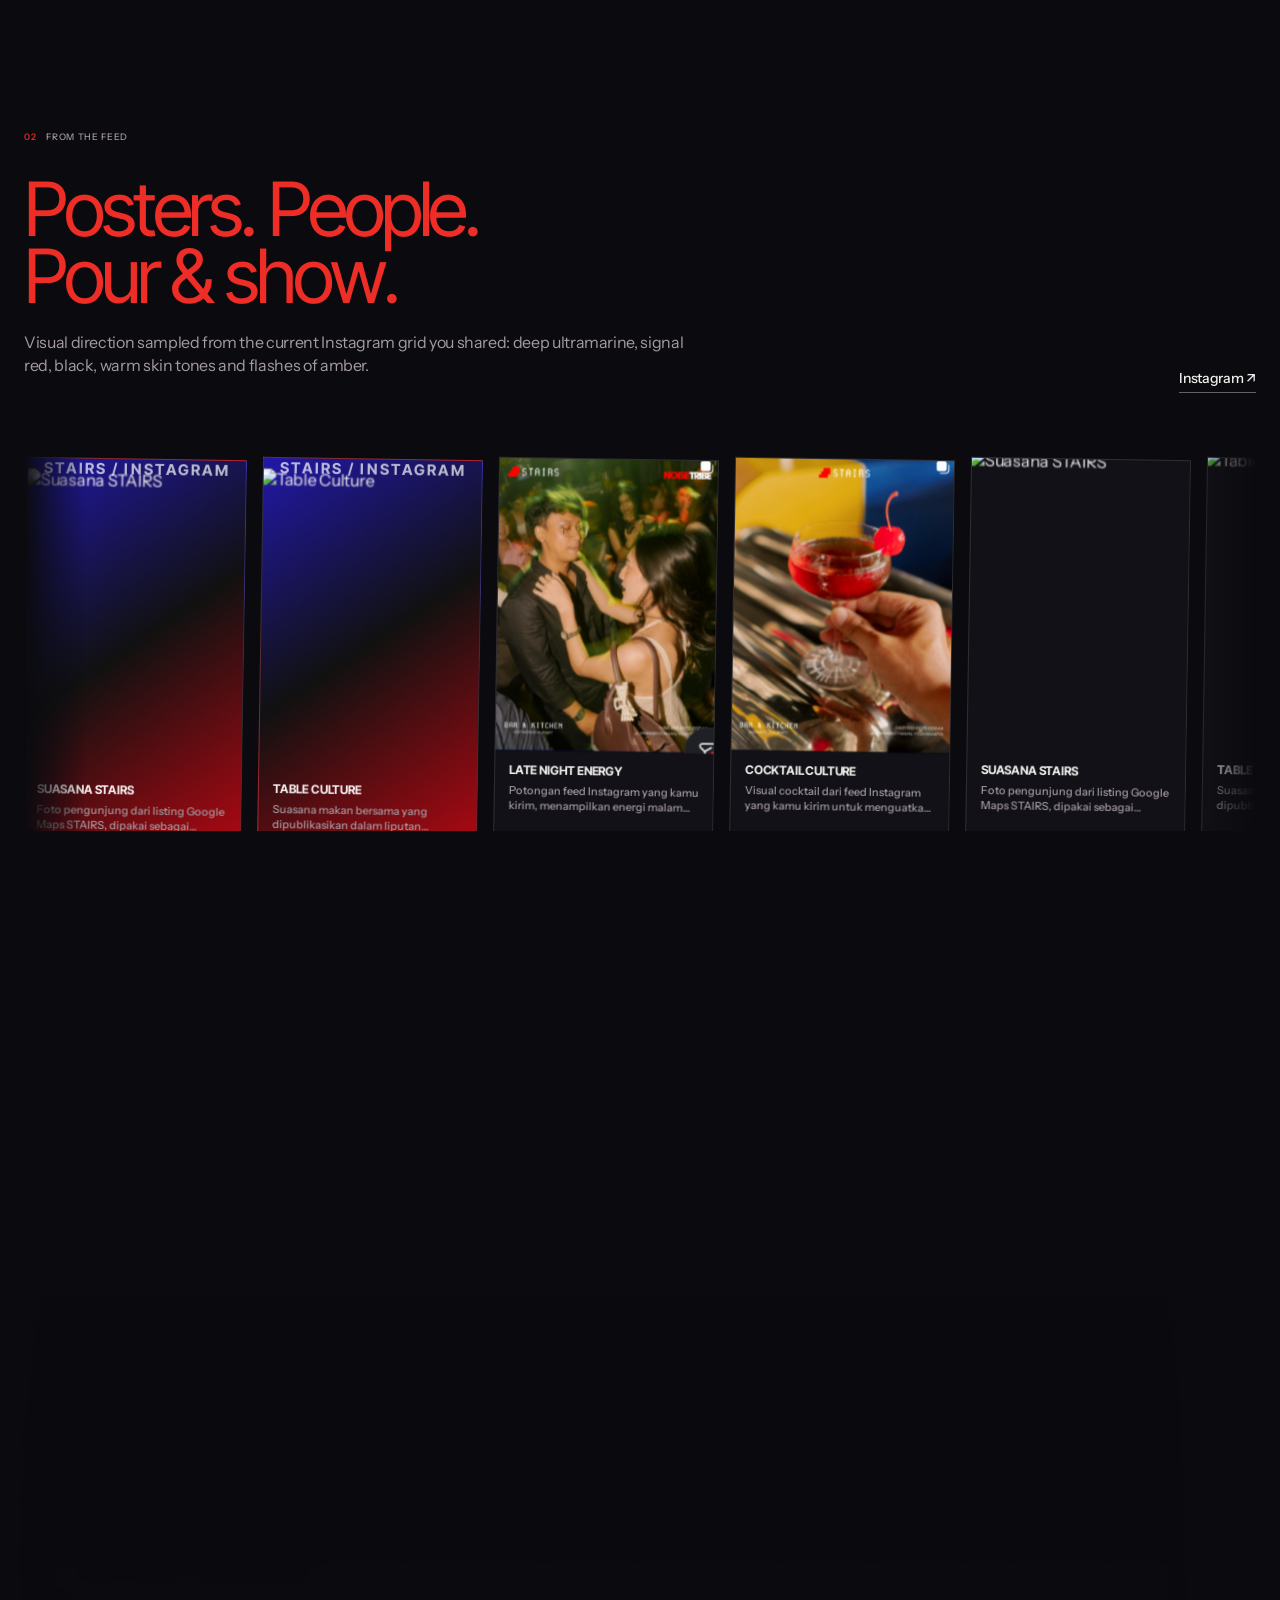
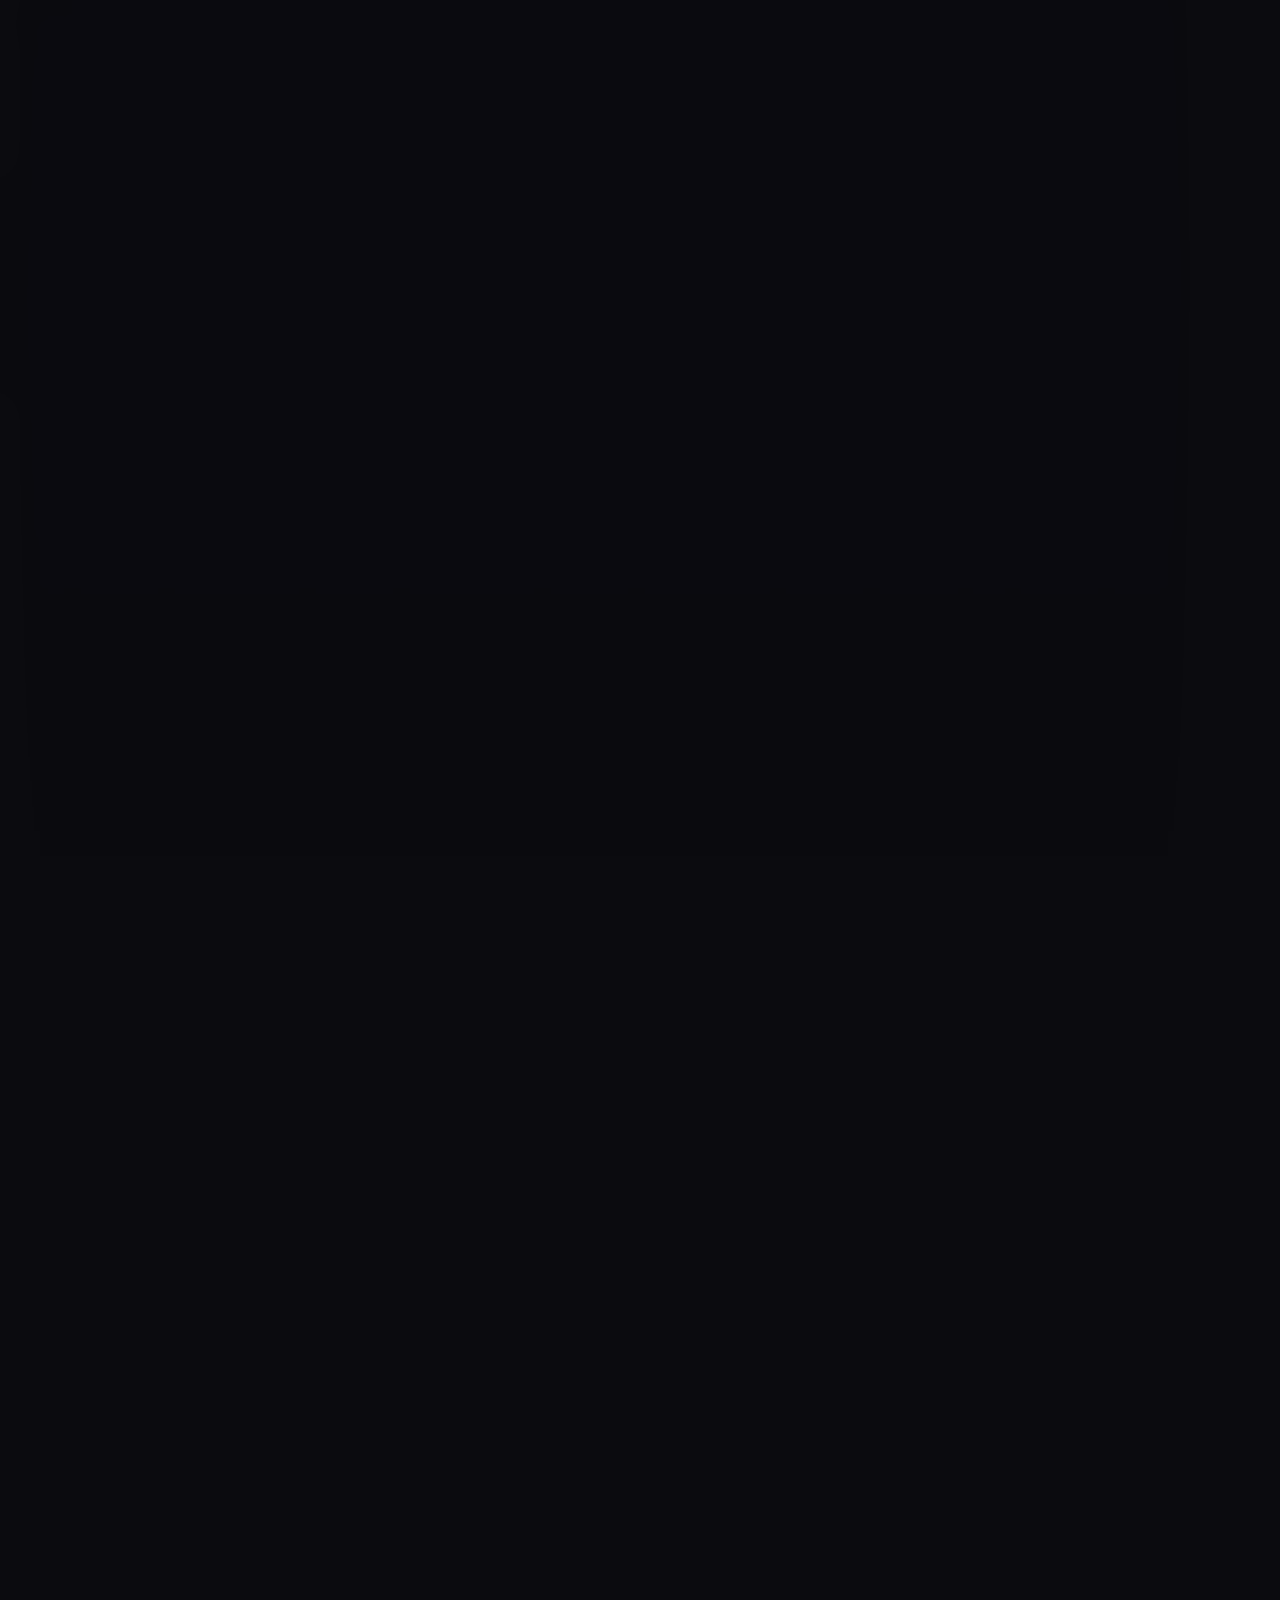
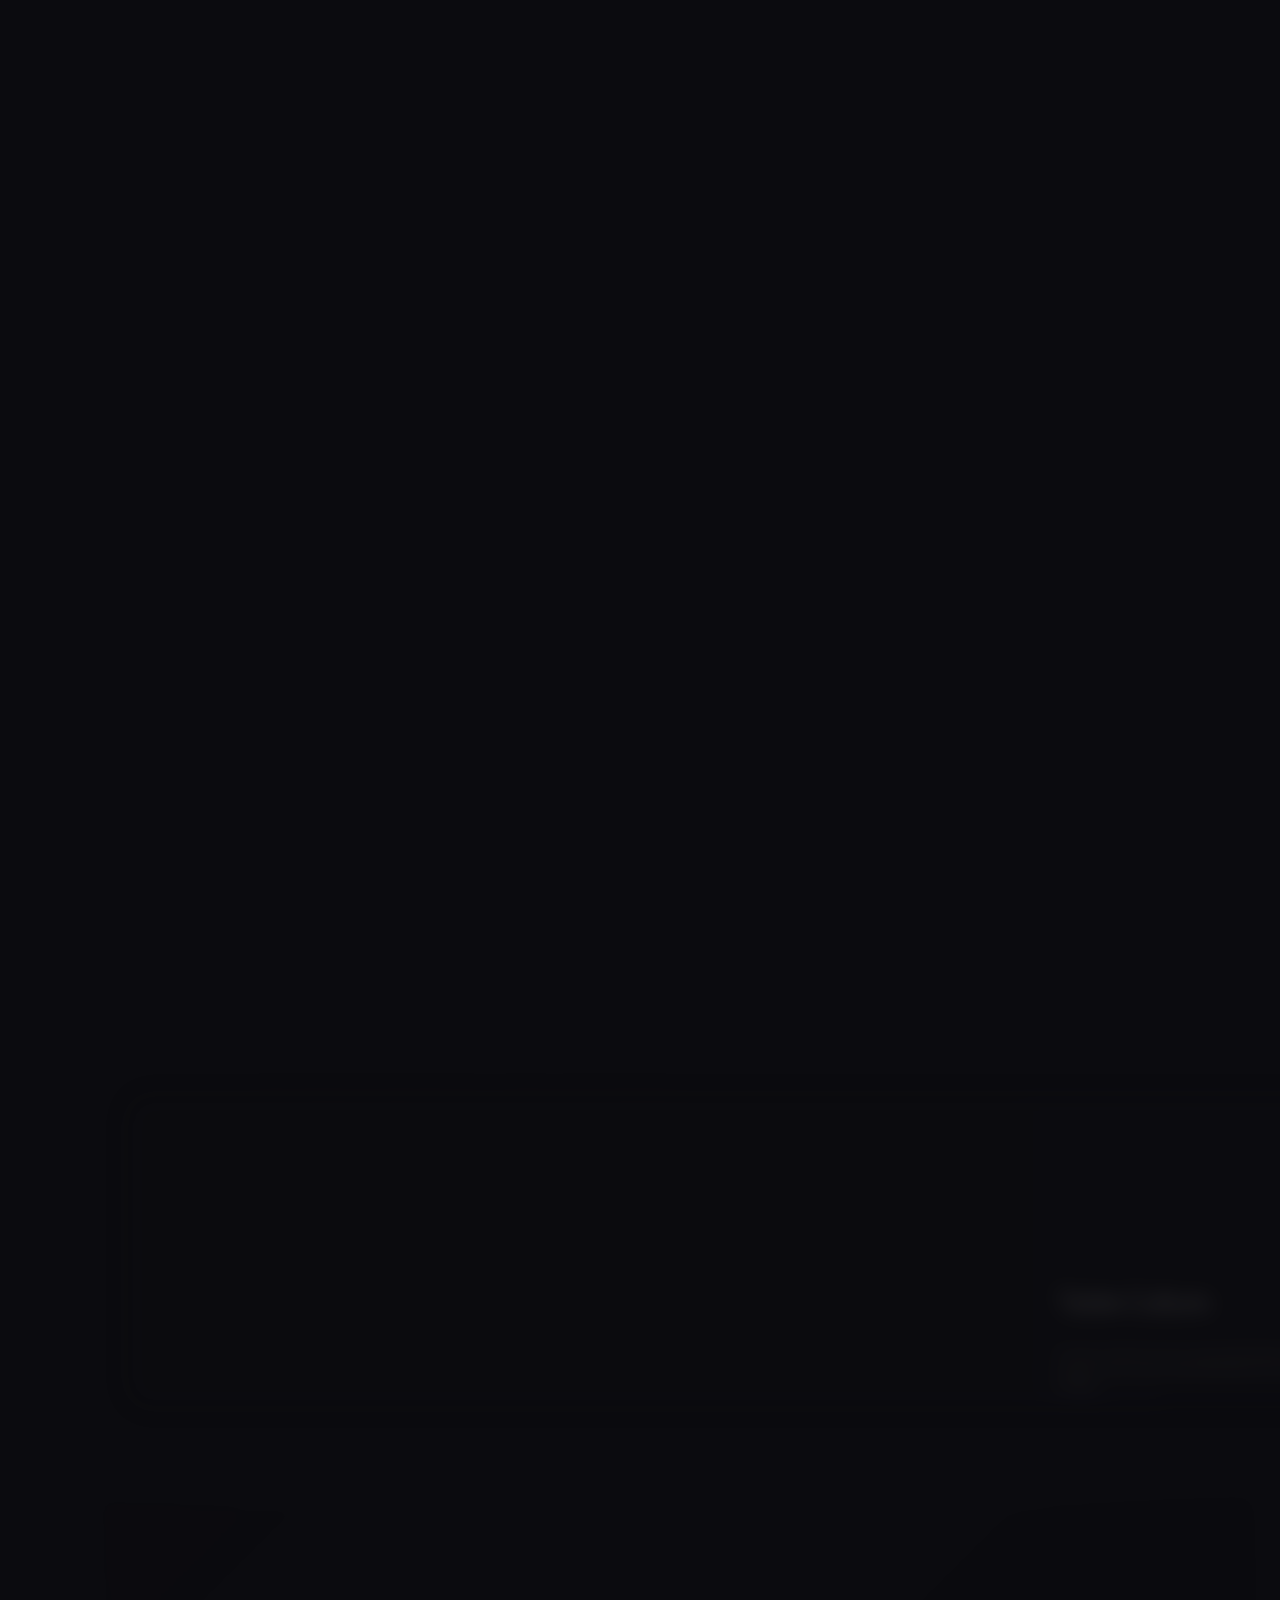
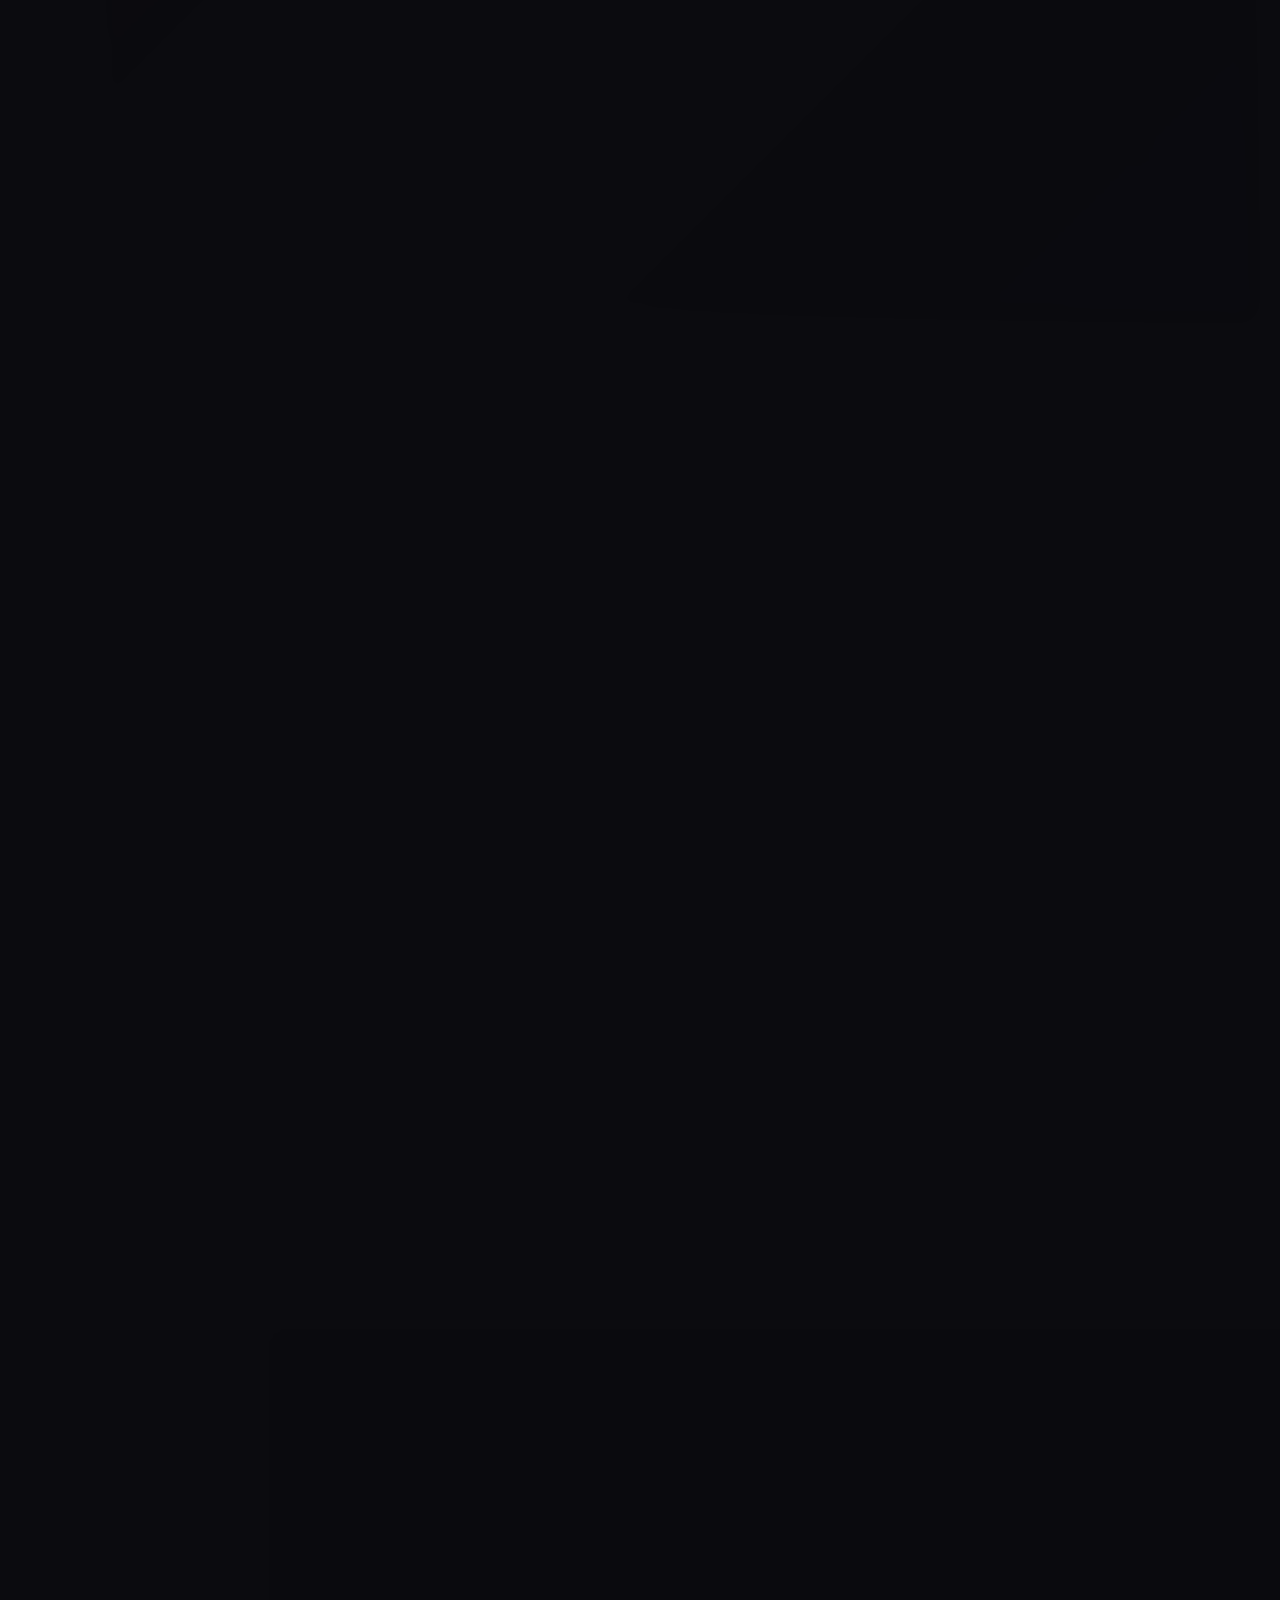
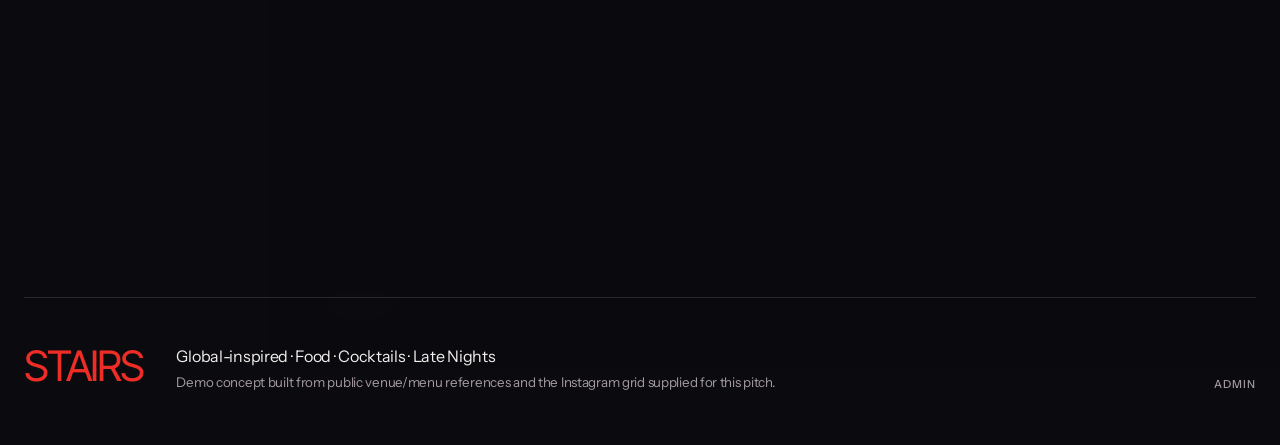
==== commit dcca945b: "Fix STAIRS mobile layout v6.7" ====
--- a/index.html
+++ b/index.html
@@ -9,7 +9,7 @@
   <link rel="preconnect" href="https://fonts.googleapis.com">
   <link rel="preconnect" href="https://fonts.gstatic.com" crossorigin>
   <link href="https://fonts.googleapis.com/css2?family=Bricolage+Grotesque:opsz,wght@12..96,200..800&family=DM+Sans:wght@400;500;600;700&family=Instrument+Sans:wght@400;500;600&family=Inter+Tight:wght@300;400;500;600&family=Manrope:wght@400;500;600;700;800&family=Outfit:wght@400;500;600;700;800&family=Plus+Jakarta+Sans:wght@400;500;600;700;800&family=Sora:wght@400;500;600;700&family=Space+Grotesk:wght@400;500;600;700&family=Syne:wght@400;500;600;700;800&display=swap" rel="stylesheet">
-  <link rel="stylesheet" href="styles.css?v=6.8" />
+  <link rel="stylesheet" href="styles.css?v=6.7" />
 </head>
 <body>
   <div class="noise" aria-hidden="true"></div>
@@ -66,7 +66,36 @@
             <small>FOOD · COCKTAILS · DJ SETS</small>
           </div>
 
-          <div class="orbit-cards-layer" id="orbitCards" aria-live="polite"></div>
+          <figure class="orbit-card orbit-portrait" data-orbit-card data-angle="0" data-radius="1.00">
+            <img src="assets/ig-pour-show-poster.png" alt="STAIRS Pour and Show event poster" decoding="async" loading="eager">
+          </figure>
+          <figure class="orbit-card orbit-square" data-orbit-card data-angle="45" data-radius=".87">
+            <img src="assets/ig-cocktail.png" alt="STAIRS cocktail visual" decoding="async" loading="eager">
+          </figure>
+          <figure class="orbit-card orbit-portrait" data-orbit-card data-angle="90" data-radius="1.03">
+            <img src="assets/ig-must21.png" alt="STAIRS Must 21 Plus festival poster" decoding="async" loading="eager">
+          </figure>
+          <figure class="orbit-card orbit-square" data-orbit-card data-angle="135" data-radius=".88">
+            <img src="assets/ig-pour-show-photo.png" alt="STAIRS late night guest bar atmosphere" decoding="async" loading="lazy">
+          </figure>
+          <figure class="orbit-card orbit-portrait" data-orbit-card data-angle="180" data-radius="1.02">
+            <img src="assets/ig-greatest-showman.png" alt="STAIRS The Greatest Showman event poster" decoding="async" loading="lazy">
+          </figure>
+          <figure class="orbit-card orbit-square" data-orbit-card data-angle="225" data-radius=".88">
+            <img src="assets/ig-night-crowd.png" alt="STAIRS late night crowd" decoding="async" loading="lazy">
+          </figure>
+          <figure class="orbit-card orbit-portrait" data-orbit-card data-angle="270" data-radius="1.02">
+            <img src="assets/ig-drysol.png" alt="STAIRS Drysol event poster" decoding="async" loading="lazy">
+          </figure>
+          <figure class="orbit-card orbit-square" data-orbit-card data-angle="315" data-radius=".86">
+            <img src="assets/ig-craft.png" alt="STAIRS bar craft visual" decoding="async" loading="lazy">
+          </figure>
+          <figure class="orbit-card orbit-mini" data-orbit-card data-angle="22" data-radius=".58">
+            <img src="assets/ig-madlab.png" alt="STAIRS Mad Lab event poster" decoding="async" loading="lazy">
+          </figure>
+          <figure class="orbit-card orbit-square orbit-secondary" data-orbit-card data-angle="338" data-radius=".68">
+            <img src="assets/ig-crowd.png" alt="STAIRS crowd and nightlife atmosphere" decoding="async" loading="lazy">
+          </figure>
 
           <div class="orbit-label orbit-label-top"><span>ORBIT / 01</span><b>MOVE CURSOR · STAIRS NIGHTS</b></div>
           <div class="hero-card orbit-hours"><span>OPEN DAILY</span><strong data-setting="openingHoursShort">11.00 — 01.00</strong><small>Fri–Sat until 02.00</small></div>
@@ -260,6 +289,6 @@
     </div>
   </div>
 
-  <script src="app.js?v=6.8"></script>
+  <script src="app.js?v=6.7"></script>
 </body>
 </html>
--- a/styles.css
+++ b/styles.css
@@ -1751,38 +1751,3 @@
   .cocktail-grid article{flex-basis:84vw!important;width:84vw!important;min-width:84vw!important}
   .quick-links.access-carousel>a{flex-basis:82vw!important;width:82vw!important;min-width:82vw!important;max-width:82vw!important}
 }
-
-/* v6.8 — mobile live orbit + stronger mobile brand */
-.orbit-cards-layer{position:absolute;inset:0;pointer-events:none;z-index:8}
-.orbit-image-missing{background:linear-gradient(145deg,color-mix(in srgb,var(--blue) 65%,#111),color-mix(in srgb,var(--red) 55%,#111))}
-.orbit-image-missing::before{content:"STAIRS";position:absolute;inset:0;display:grid;place-items:center;color:#fff;font:700 10px/1 var(--body-font,'Instrument Sans',sans-serif);letter-spacing:.18em;opacity:.72}
-
-@media (max-width:900px){
-  /* Keep the hero orbit alive on touch devices. It accepts horizontal drag while
-     vertical gestures remain native page scrolling. */
-  .hero-visual{pointer-events:auto!important;touch-action:pan-y!important}
-  .orbit-stage{pointer-events:auto!important;touch-action:pan-y!important;user-select:none;-webkit-user-select:none}
-  .orbit-cards-layer,.orbit-card,.orbit-core,.orbit-hours,.orbit-label,.orbit-halo{pointer-events:none!important}
-  .orbit-stage.mobile-orbit-live .orbit-card{will-change:transform,opacity}
-
-  /* Stronger, more legible brand on Android/iPhone. */
-  .site-header .brand{gap:10px!important;min-height:44px!important}
-  .site-header .brand-mark{width:29px!important;height:28px!important;gap:4px!important}
-  .site-header .brand-mark i{width:6px!important;border-radius:1px!important}
-  .site-header .brand-mark i:nth-child(1){height:9px!important}
-  .site-header .brand-mark i:nth-child(2){height:17px!important}
-  .site-header .brand-mark i:nth-child(3){height:27px!important}
-  .site-header .brand>span:last-child{font-size:14px!important;letter-spacing:.13em!important;font-weight:700!important}
-  .site-header .menu-toggle{width:48px!important;height:44px!important;font-size:0!important;position:relative!important}
-  .site-header .menu-toggle::before,.site-header .menu-toggle::after{content:"";position:absolute;left:13px;right:13px;height:2px;background:currentColor;border-radius:999px}
-  .site-header .menu-toggle::before{top:16px;box-shadow:0 6px 0 currentColor}
-  .site-header .menu-toggle::after{display:none}
-}
-
-@media (max-width:430px){
-  .site-header{padding-left:16px!important;padding-right:8px!important}
-  .site-header .brand-mark{width:27px!important;height:26px!important}
-  .site-header .brand-mark i{width:5.5px!important}
-  .site-header .brand-mark i:nth-child(3){height:25px!important}
-  .site-header .brand>span:last-child{font-size:13px!important}
-}
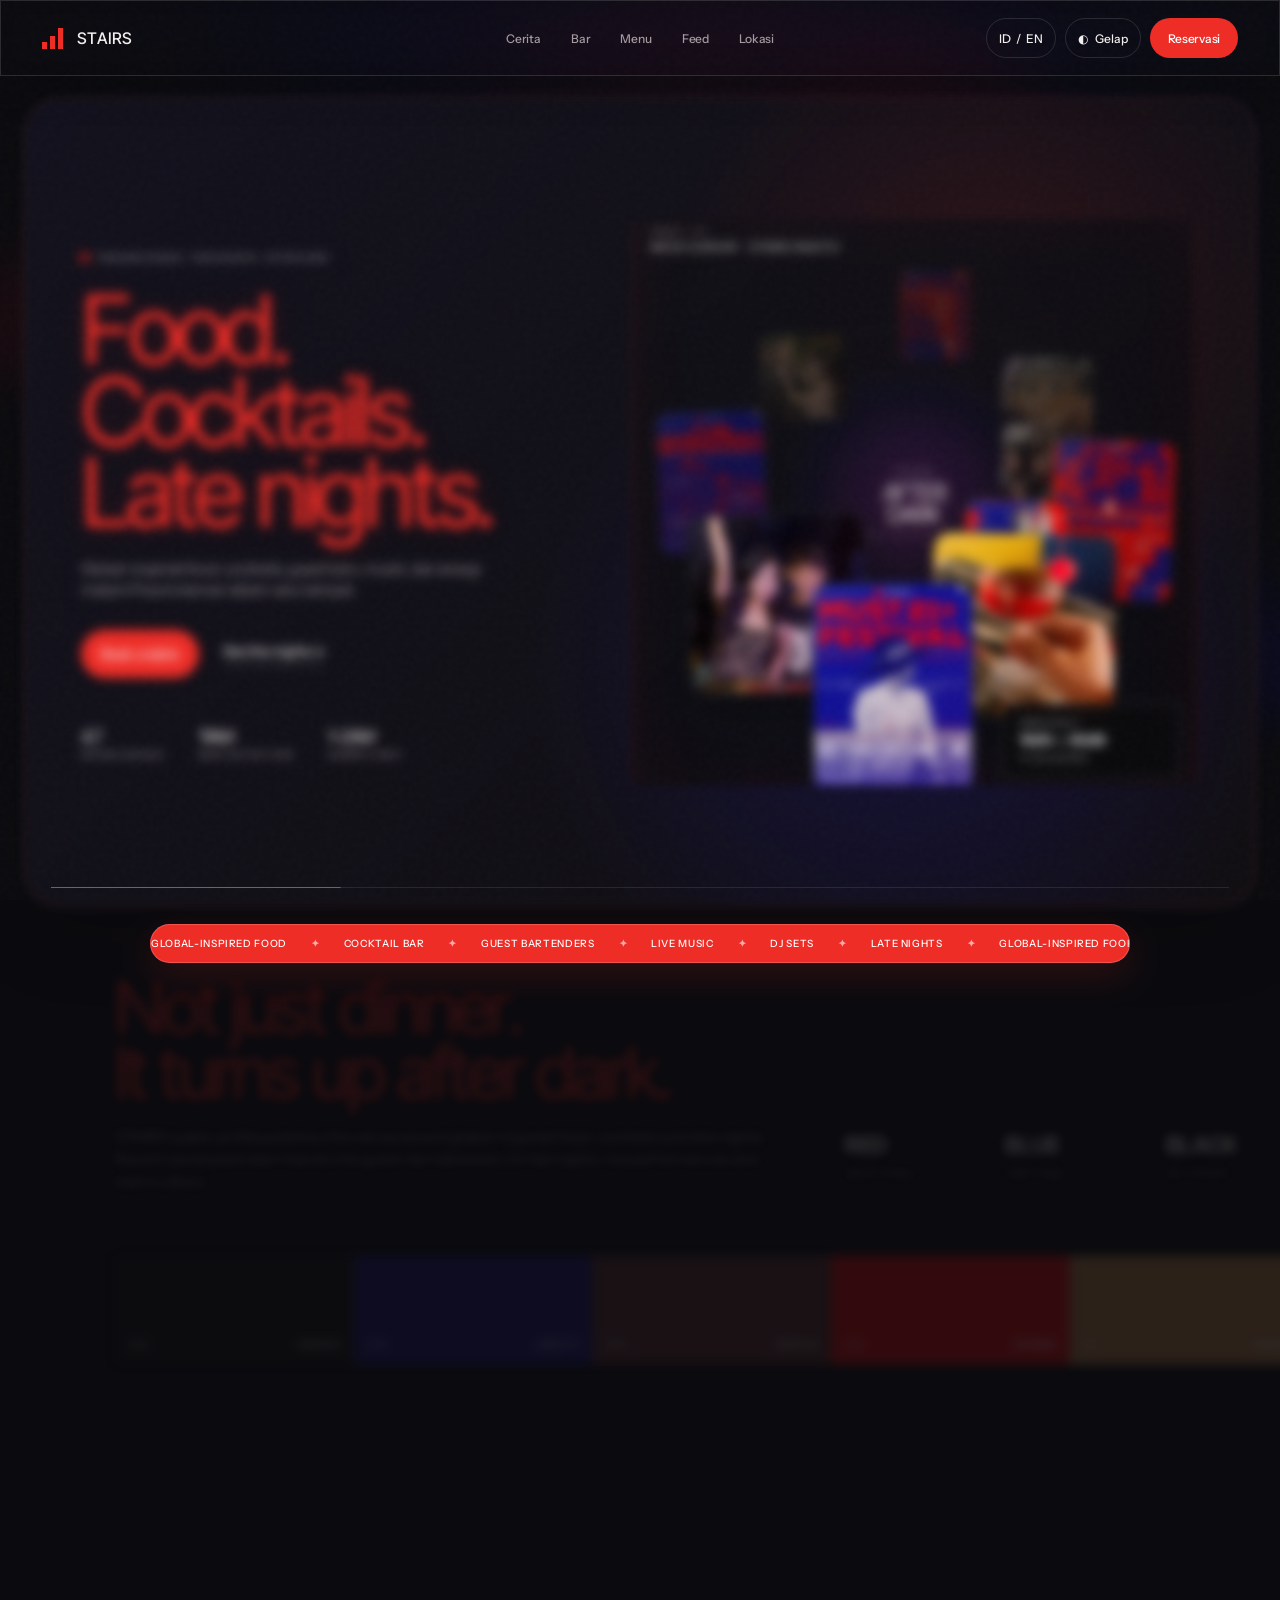
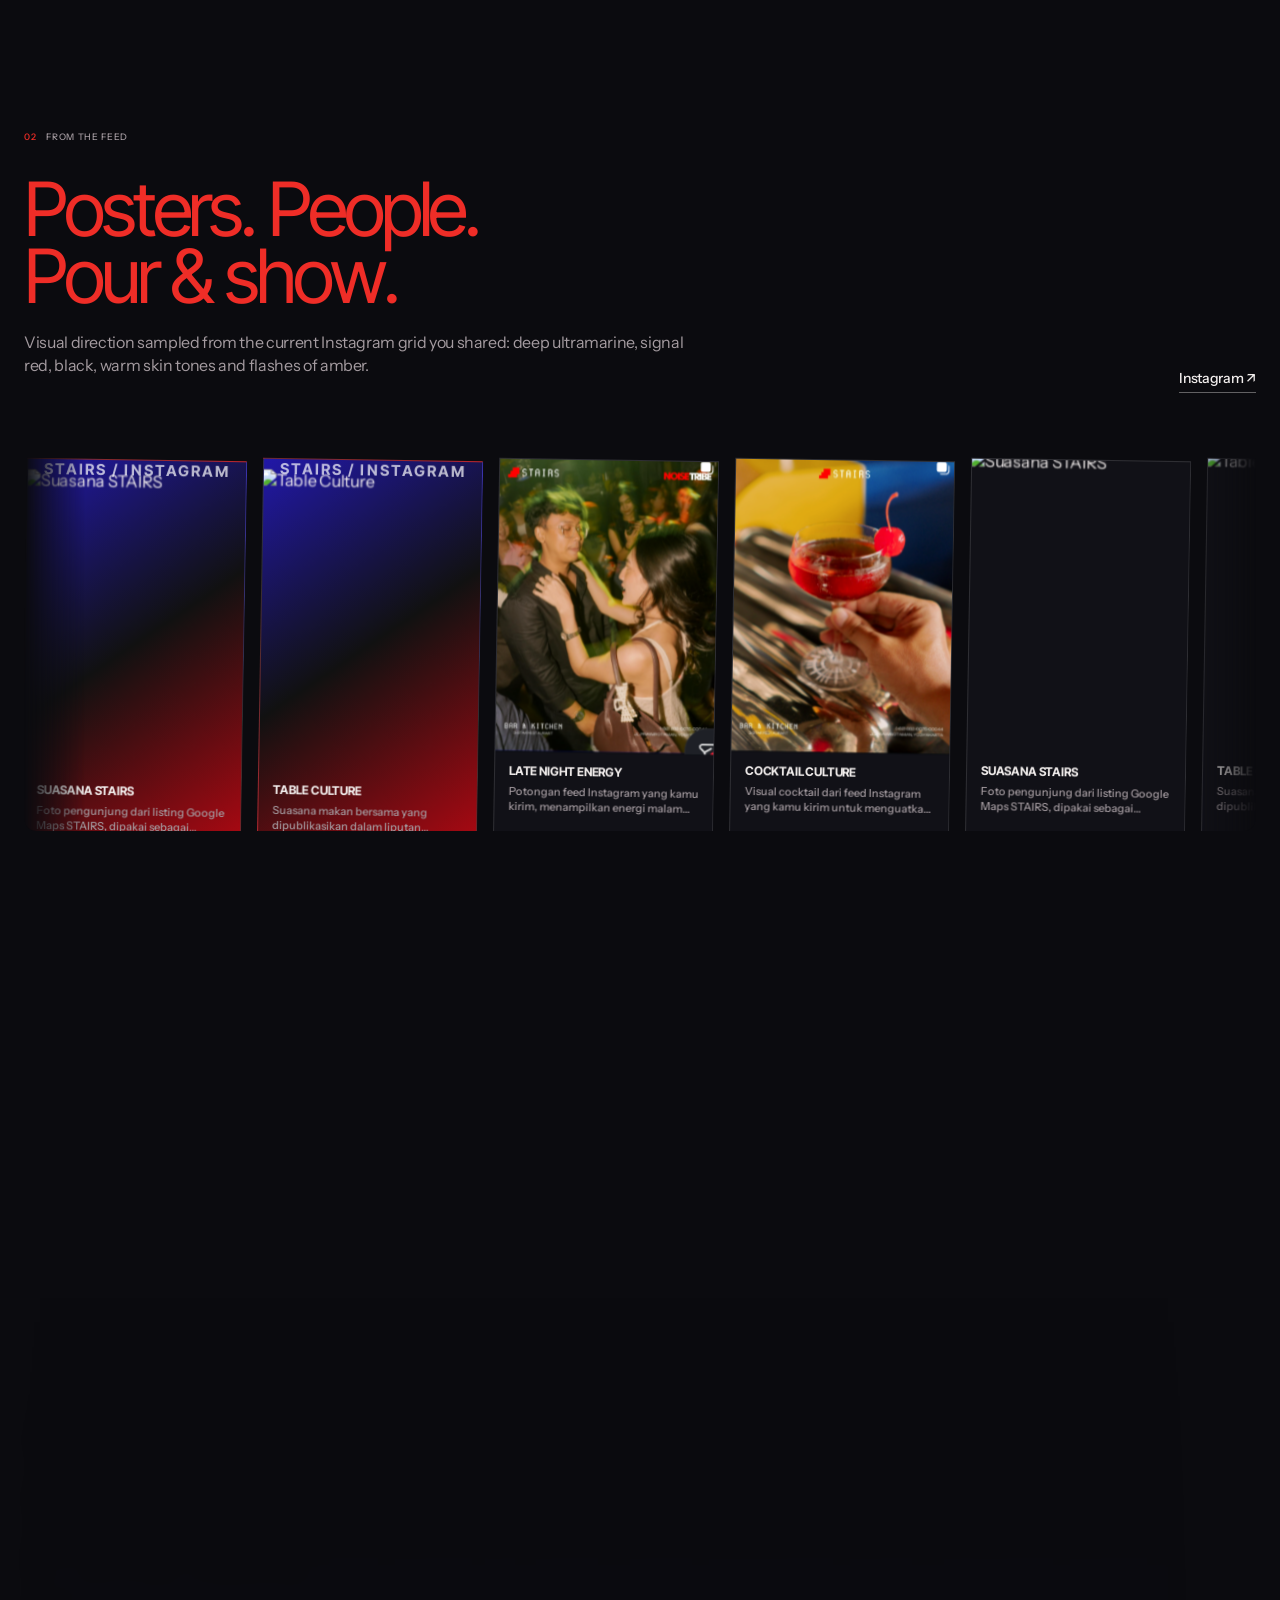
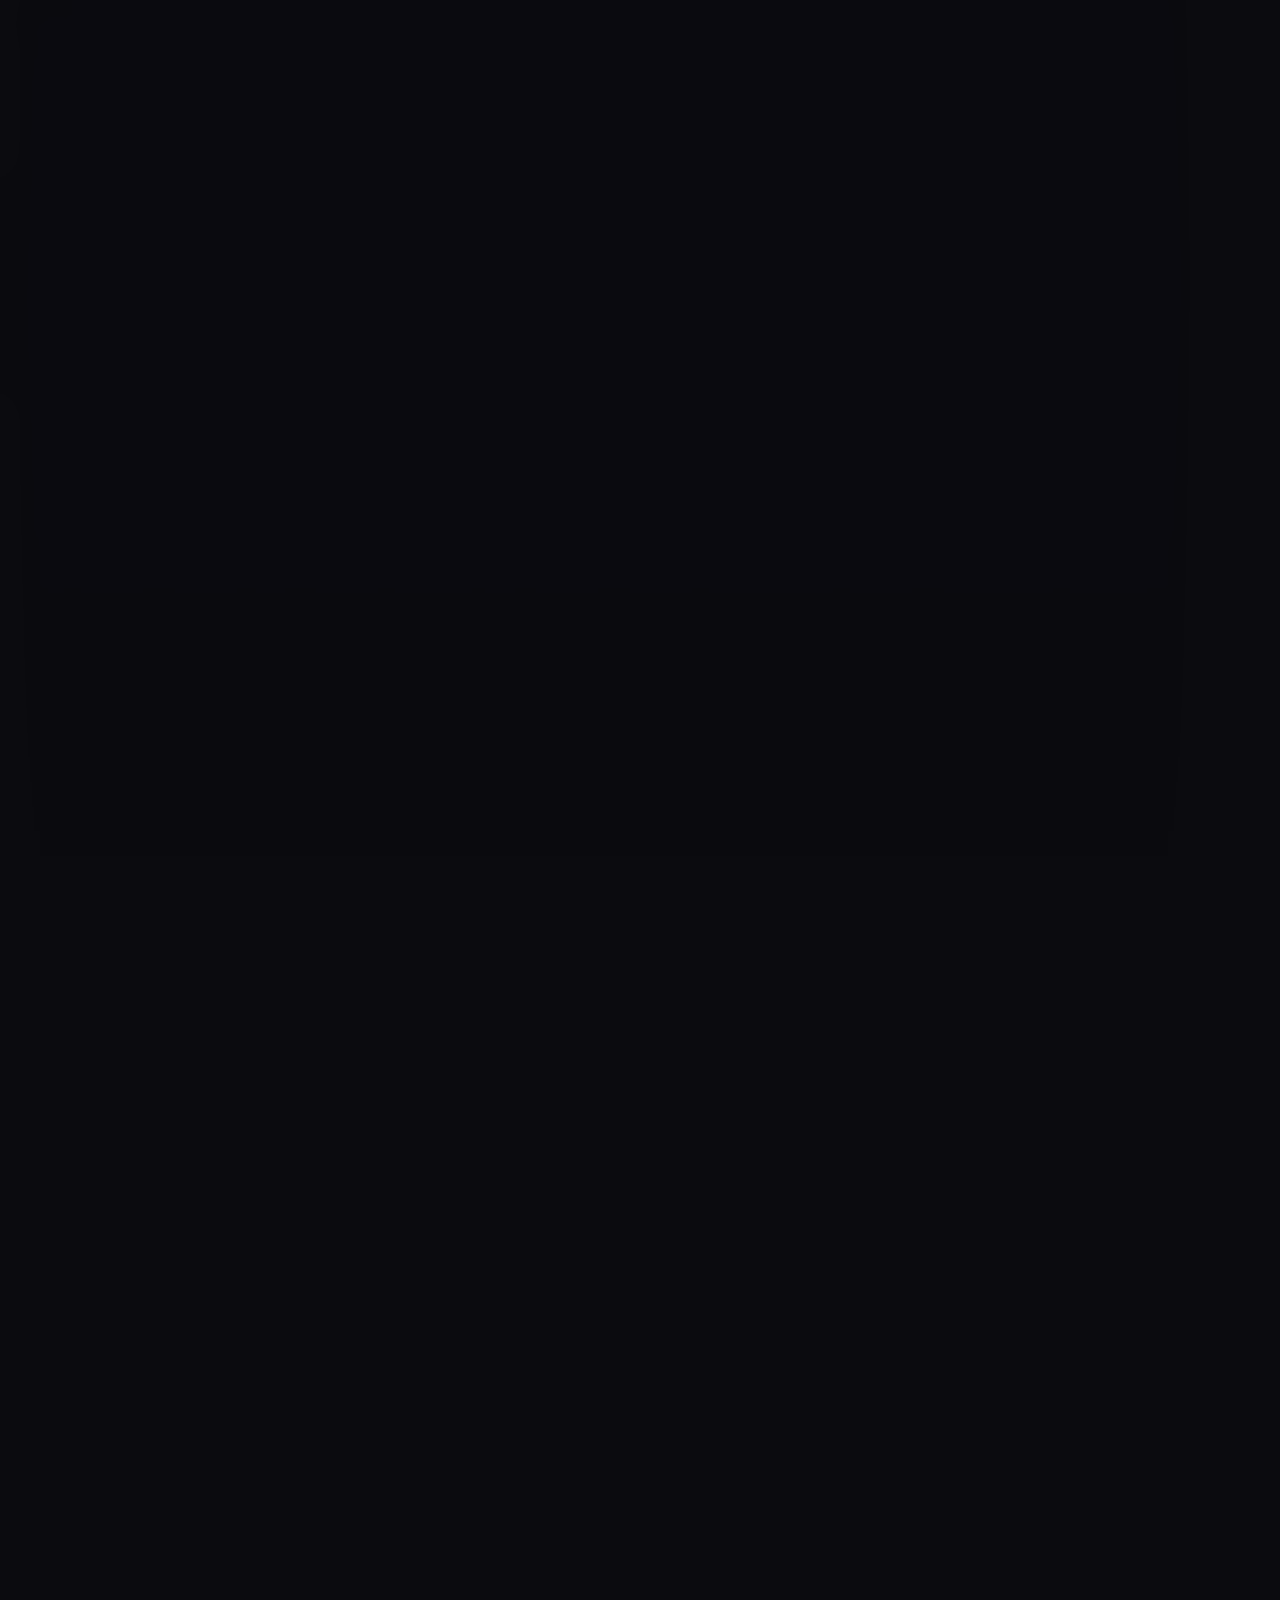
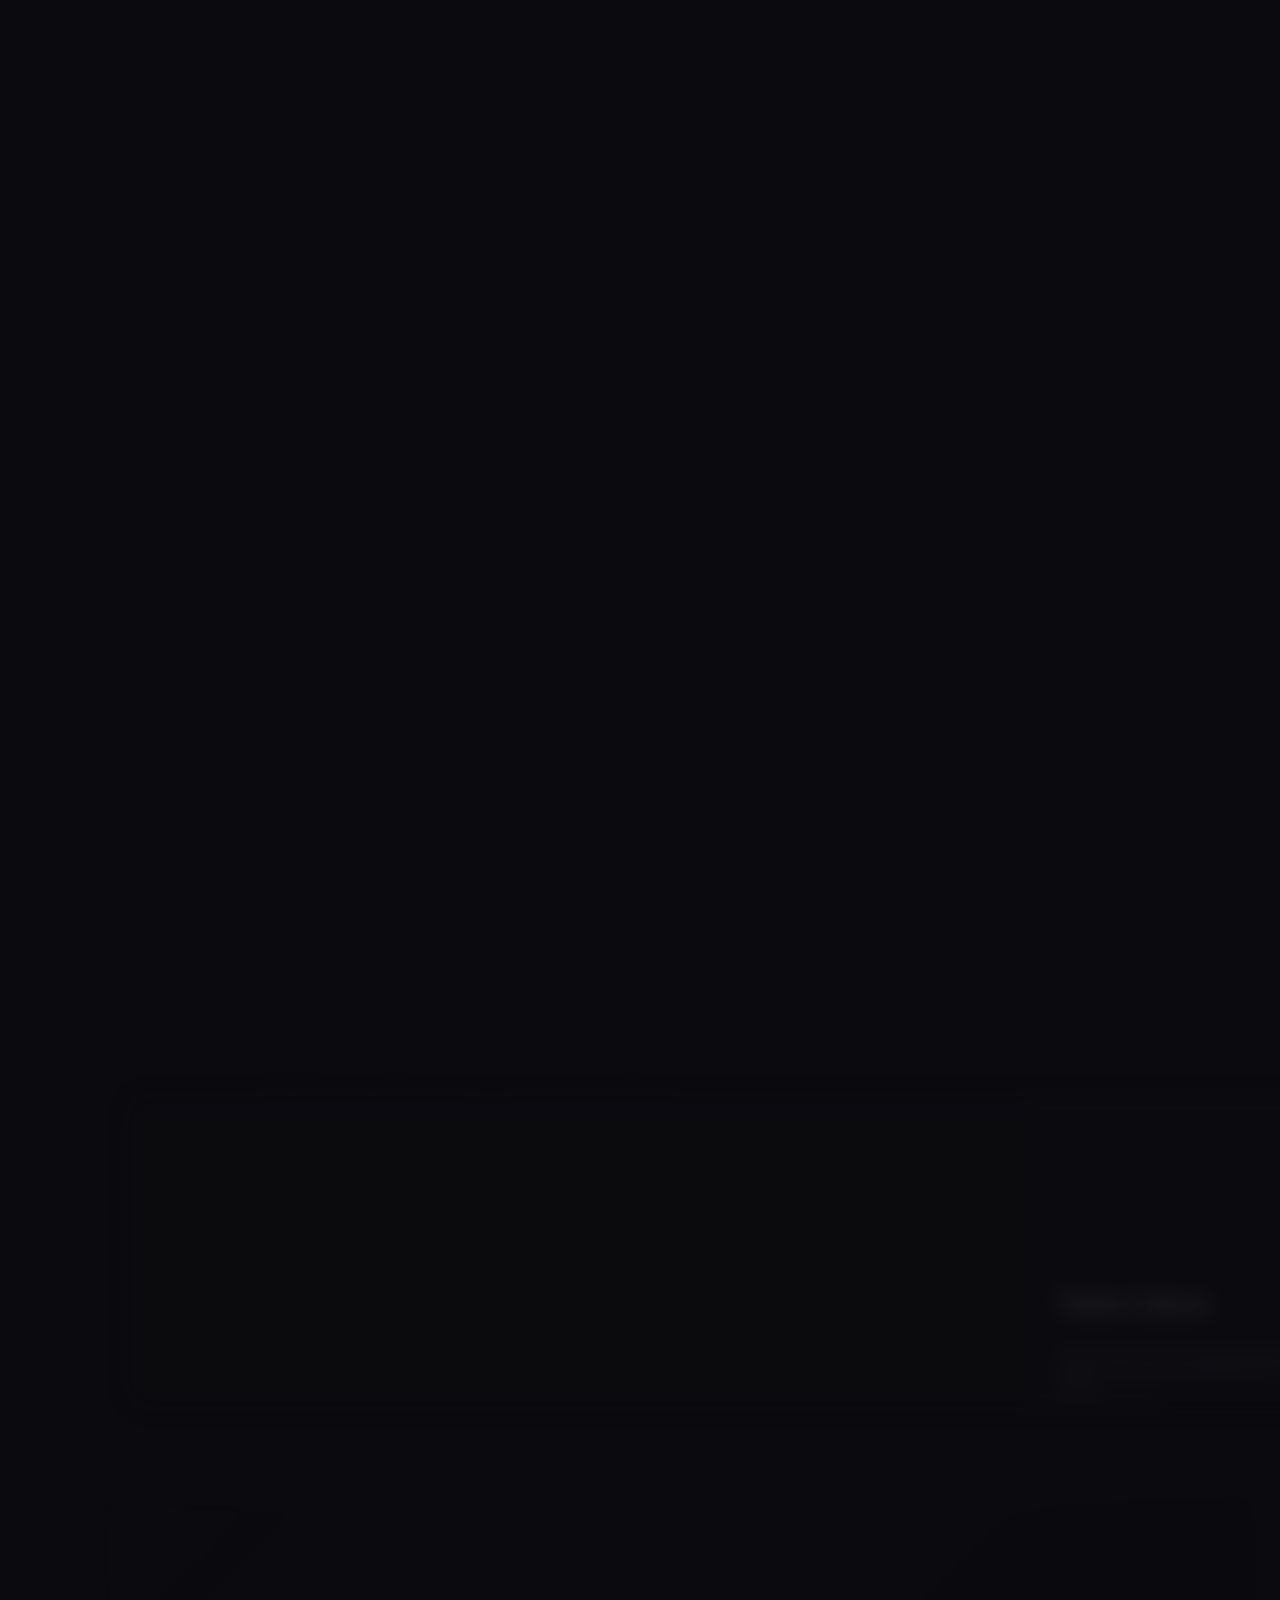
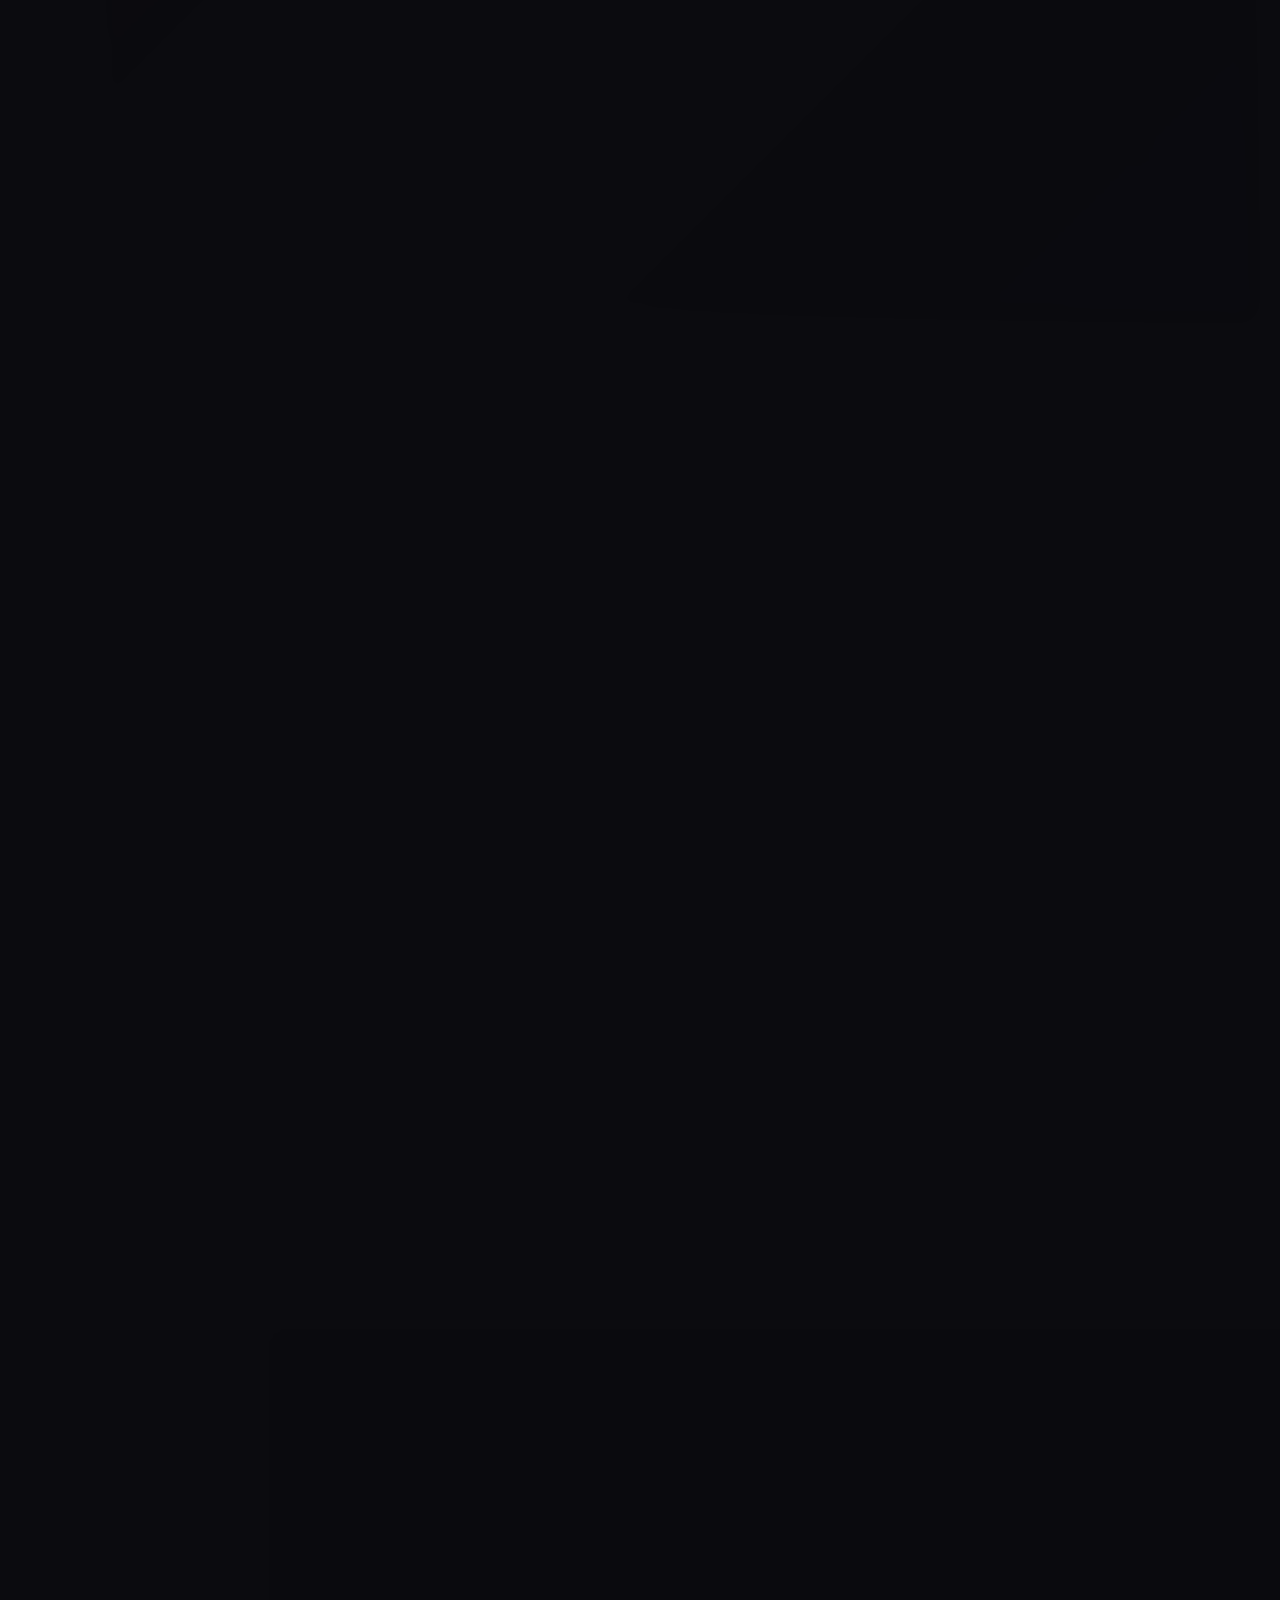
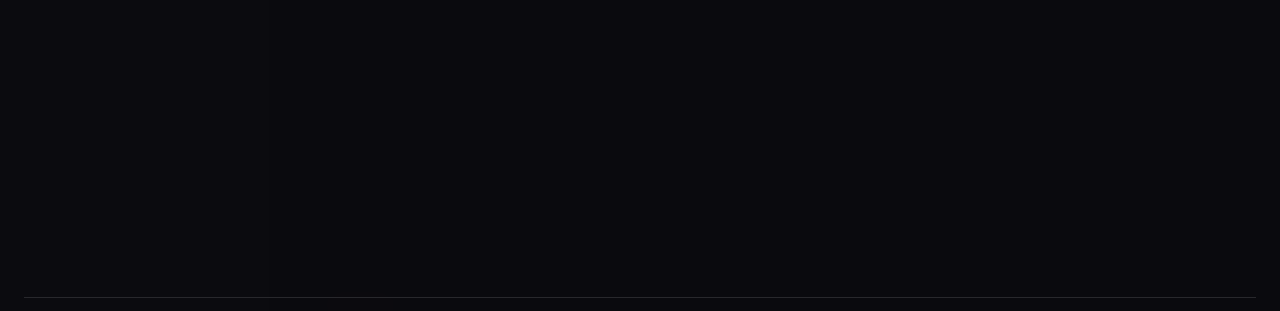
==== commit 3f557ce3: "Fix STAIRS mobile header v6.9" ====
--- a/index.html
+++ b/index.html
@@ -9,7 +9,7 @@
   <link rel="preconnect" href="https://fonts.googleapis.com">
   <link rel="preconnect" href="https://fonts.gstatic.com" crossorigin>
   <link href="https://fonts.googleapis.com/css2?family=Bricolage+Grotesque:opsz,wght@12..96,200..800&family=DM+Sans:wght@400;500;600;700&family=Instrument+Sans:wght@400;500;600&family=Inter+Tight:wght@300;400;500;600&family=Manrope:wght@400;500;600;700;800&family=Outfit:wght@400;500;600;700;800&family=Plus+Jakarta+Sans:wght@400;500;600;700;800&family=Sora:wght@400;500;600;700&family=Space+Grotesk:wght@400;500;600;700&family=Syne:wght@400;500;600;700;800&display=swap" rel="stylesheet">
-  <link rel="stylesheet" href="styles.css?v=6.7" />
+  <link rel="stylesheet" href="styles.css?v=6.9" />
 </head>
 <body>
   <div class="noise" aria-hidden="true"></div>
@@ -66,36 +66,7 @@
             <small>FOOD · COCKTAILS · DJ SETS</small>
           </div>
 
-          <figure class="orbit-card orbit-portrait" data-orbit-card data-angle="0" data-radius="1.00">
-            <img src="assets/ig-pour-show-poster.png" alt="STAIRS Pour and Show event poster" decoding="async" loading="eager">
-          </figure>
-          <figure class="orbit-card orbit-square" data-orbit-card data-angle="45" data-radius=".87">
-            <img src="assets/ig-cocktail.png" alt="STAIRS cocktail visual" decoding="async" loading="eager">
-          </figure>
-          <figure class="orbit-card orbit-portrait" data-orbit-card data-angle="90" data-radius="1.03">
-            <img src="assets/ig-must21.png" alt="STAIRS Must 21 Plus festival poster" decoding="async" loading="eager">
-          </figure>
-          <figure class="orbit-card orbit-square" data-orbit-card data-angle="135" data-radius=".88">
-            <img src="assets/ig-pour-show-photo.png" alt="STAIRS late night guest bar atmosphere" decoding="async" loading="lazy">
-          </figure>
-          <figure class="orbit-card orbit-portrait" data-orbit-card data-angle="180" data-radius="1.02">
-            <img src="assets/ig-greatest-showman.png" alt="STAIRS The Greatest Showman event poster" decoding="async" loading="lazy">
-          </figure>
-          <figure class="orbit-card orbit-square" data-orbit-card data-angle="225" data-radius=".88">
-            <img src="assets/ig-night-crowd.png" alt="STAIRS late night crowd" decoding="async" loading="lazy">
-          </figure>
-          <figure class="orbit-card orbit-portrait" data-orbit-card data-angle="270" data-radius="1.02">
-            <img src="assets/ig-drysol.png" alt="STAIRS Drysol event poster" decoding="async" loading="lazy">
-          </figure>
-          <figure class="orbit-card orbit-square" data-orbit-card data-angle="315" data-radius=".86">
-            <img src="assets/ig-craft.png" alt="STAIRS bar craft visual" decoding="async" loading="lazy">
-          </figure>
-          <figure class="orbit-card orbit-mini" data-orbit-card data-angle="22" data-radius=".58">
-            <img src="assets/ig-madlab.png" alt="STAIRS Mad Lab event poster" decoding="async" loading="lazy">
-          </figure>
-          <figure class="orbit-card orbit-square orbit-secondary" data-orbit-card data-angle="338" data-radius=".68">
-            <img src="assets/ig-crowd.png" alt="STAIRS crowd and nightlife atmosphere" decoding="async" loading="lazy">
-          </figure>
+          <div class="orbit-cards-layer" id="orbitCards" aria-live="polite"></div>
 
           <div class="orbit-label orbit-label-top"><span>ORBIT / 01</span><b>MOVE CURSOR · STAIRS NIGHTS</b></div>
           <div class="hero-card orbit-hours"><span>OPEN DAILY</span><strong data-setting="openingHoursShort">11.00 — 01.00</strong><small>Fri–Sat until 02.00</small></div>
@@ -289,6 +260,6 @@
     </div>
   </div>
 
-  <script src="app.js?v=6.7"></script>
+  <script src="app.js?v=6.9"></script>
 </body>
 </html>
--- a/styles.css
+++ b/styles.css
@@ -1751,3 +1751,120 @@
   .cocktail-grid article{flex-basis:84vw!important;width:84vw!important;min-width:84vw!important}
   .quick-links.access-carousel>a{flex-basis:82vw!important;width:82vw!important;min-width:82vw!important;max-width:82vw!important}
 }
+
+/* v6.8 — mobile live orbit + stronger mobile brand */
+.orbit-cards-layer{position:absolute;inset:0;pointer-events:none;z-index:8}
+.orbit-image-missing{background:linear-gradient(145deg,color-mix(in srgb,var(--blue) 65%,#111),color-mix(in srgb,var(--red) 55%,#111))}
+.orbit-image-missing::before{content:"STAIRS";position:absolute;inset:0;display:grid;place-items:center;color:#fff;font:700 10px/1 var(--body-font,'Instrument Sans',sans-serif);letter-spacing:.18em;opacity:.72}
+
+@media (max-width:900px){
+  /* Keep the hero orbit alive on touch devices. It accepts horizontal drag while
+     vertical gestures remain native page scrolling. */
+  .hero-visual{pointer-events:auto!important;touch-action:pan-y!important}
+  .orbit-stage{pointer-events:auto!important;touch-action:pan-y!important;user-select:none;-webkit-user-select:none}
+  .orbit-cards-layer,.orbit-card,.orbit-core,.orbit-hours,.orbit-label,.orbit-halo{pointer-events:none!important}
+  .orbit-stage.mobile-orbit-live .orbit-card{will-change:transform,opacity}
+
+  /* Stronger, more legible brand on Android/iPhone. */
+  .site-header .brand{gap:10px!important;min-height:44px!important}
+  .site-header .brand-mark{width:29px!important;height:28px!important;gap:4px!important}
+  .site-header .brand-mark i{width:6px!important;border-radius:1px!important}
+  .site-header .brand-mark i:nth-child(1){height:9px!important}
+  .site-header .brand-mark i:nth-child(2){height:17px!important}
+  .site-header .brand-mark i:nth-child(3){height:27px!important}
+  .site-header .brand>span:last-child{font-size:14px!important;letter-spacing:.13em!important;font-weight:700!important}
+  .site-header .menu-toggle{width:48px!important;height:44px!important;font-size:0!important;position:relative!important}
+  .site-header .menu-toggle::before,.site-header .menu-toggle::after{content:"";position:absolute;left:13px;right:13px;height:2px;background:currentColor;border-radius:999px}
+  .site-header .menu-toggle::before{top:16px;box-shadow:0 6px 0 currentColor}
+  .site-header .menu-toggle::after{display:none}
+}
+
+@media (max-width:430px){
+  .site-header{padding-left:16px!important;padding-right:8px!important}
+  .site-header .brand-mark{width:27px!important;height:26px!important}
+  .site-header .brand-mark i{width:5.5px!important}
+  .site-header .brand-mark i:nth-child(3){height:25px!important}
+  .site-header .brand>span:last-child{font-size:13px!important}
+}
+
+/* v6.9 — definitive mobile header alignment fix
+   v6.8 accidentally combined left:7px with translateX(-50%), pushing the
+   brand off-screen on <=430px devices. Keep the header centered at all sizes. */
+@media (max-width: 900px){
+  .site-header{
+    left:50%!important;
+    right:auto!important;
+    transform:translateX(-50%)!important;
+    width:calc(100% - 20px)!important;
+    max-width:none!important;
+    padding-left:16px!important;
+    padding-right:8px!important;
+    overflow:visible!important;
+  }
+  .site-header .brand{
+    display:flex!important;
+    align-items:center!important;
+    gap:10px!important;
+    flex:0 1 auto!important;
+    min-width:0!important;
+    opacity:1!important;
+    visibility:visible!important;
+    transform:none!important;
+  }
+  .site-header .brand-mark{
+    display:flex!important;
+    width:30px!important;
+    height:29px!important;
+    gap:4px!important;
+    flex:0 0 30px!important;
+  }
+  .site-header .brand-mark i{display:block!important;width:6px!important}
+  .site-header .brand-mark i:nth-child(1){height:10px!important}
+  .site-header .brand-mark i:nth-child(2){height:18px!important}
+  .site-header .brand-mark i:nth-child(3){height:28px!important}
+  .site-header .brand>span:last-child{
+    display:inline-block!important;
+    font-size:14px!important;
+    line-height:1!important;
+    letter-spacing:.12em!important;
+    white-space:nowrap!important;
+    opacity:1!important;
+    visibility:visible!important;
+  }
+  .site-header .header-actions{
+    display:flex!important;
+    margin-left:auto!important;
+    flex:0 0 auto!important;
+  }
+  .site-header .menu-toggle{
+    display:grid!important;
+    place-items:center!important;
+    width:52px!important;
+    height:46px!important;
+    min-width:52px!important;
+    border-radius:15px!important;
+    margin:0!important;
+  }
+  .site-header .menu-toggle::before{
+    left:14px!important;
+    right:14px!important;
+    top:16px!important;
+    height:2.2px!important;
+    box-shadow:0 6.5px 0 currentColor!important;
+  }
+}
+@media (max-width:430px){
+  .site-header{
+    left:50%!important;
+    width:calc(100% - 16px)!important;
+    padding-left:14px!important;
+    padding-right:7px!important;
+  }
+  .site-header .brand-mark{width:28px!important;height:27px!important;flex-basis:28px!important}
+  .site-header .brand-mark i{width:5.5px!important}
+  .site-header .brand-mark i:nth-child(1){height:9px!important}
+  .site-header .brand-mark i:nth-child(2){height:17px!important}
+  .site-header .brand-mark i:nth-child(3){height:26px!important}
+  .site-header .brand>span:last-child{font-size:13px!important;letter-spacing:.105em!important}
+  .site-header .menu-toggle{width:50px!important;height:44px!important;min-width:50px!important}
+}
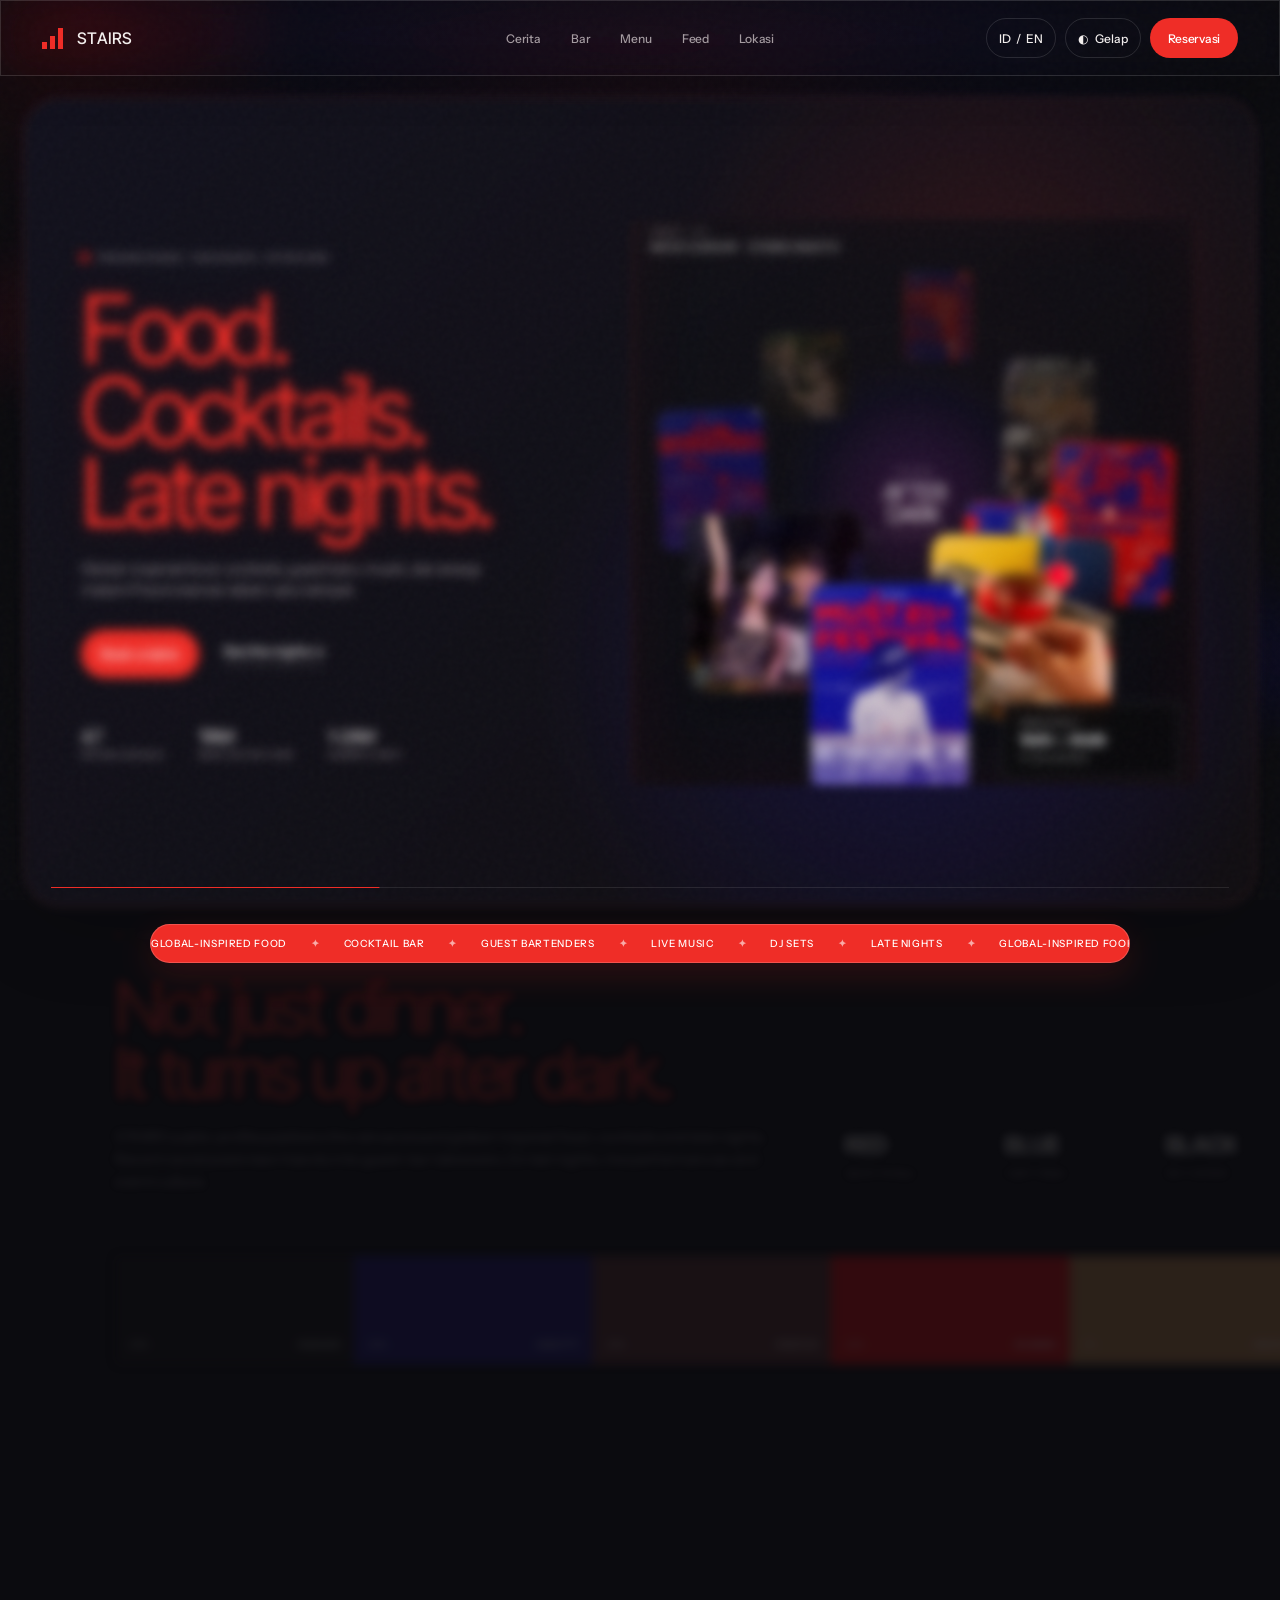
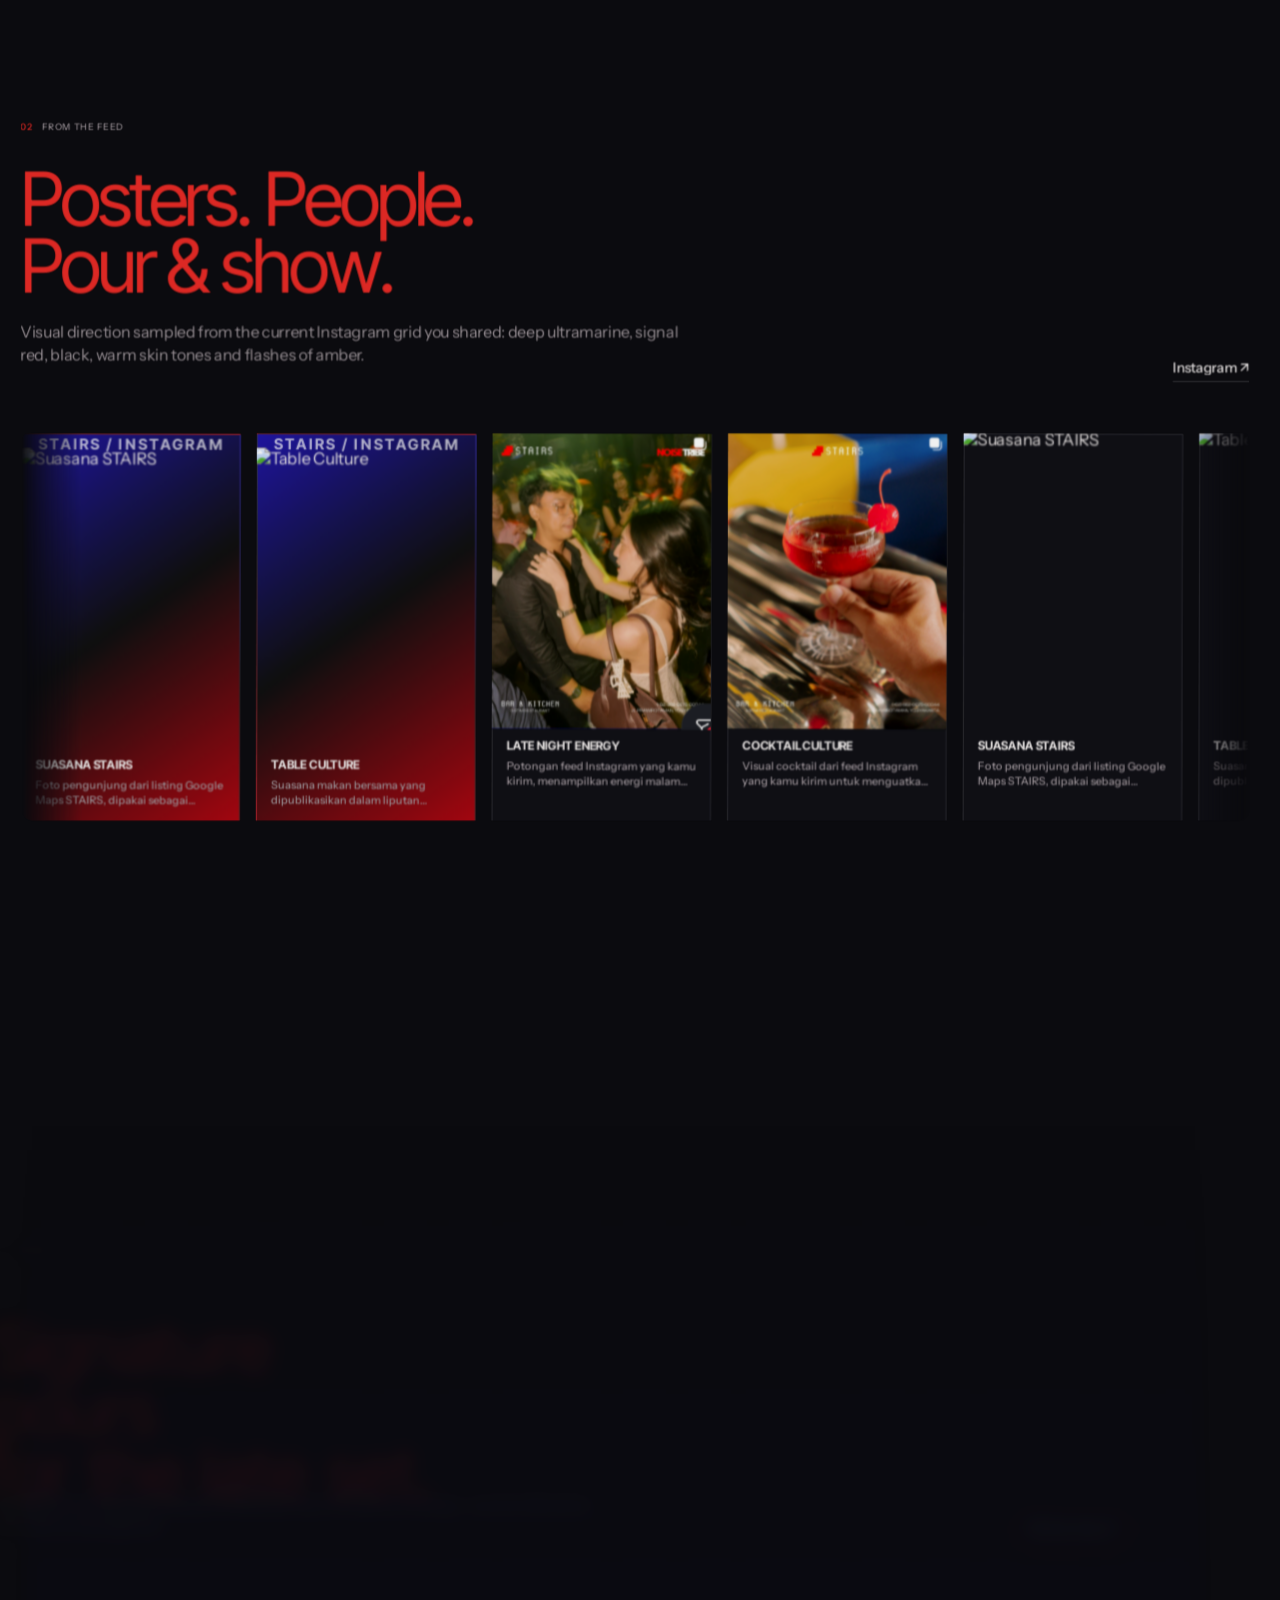
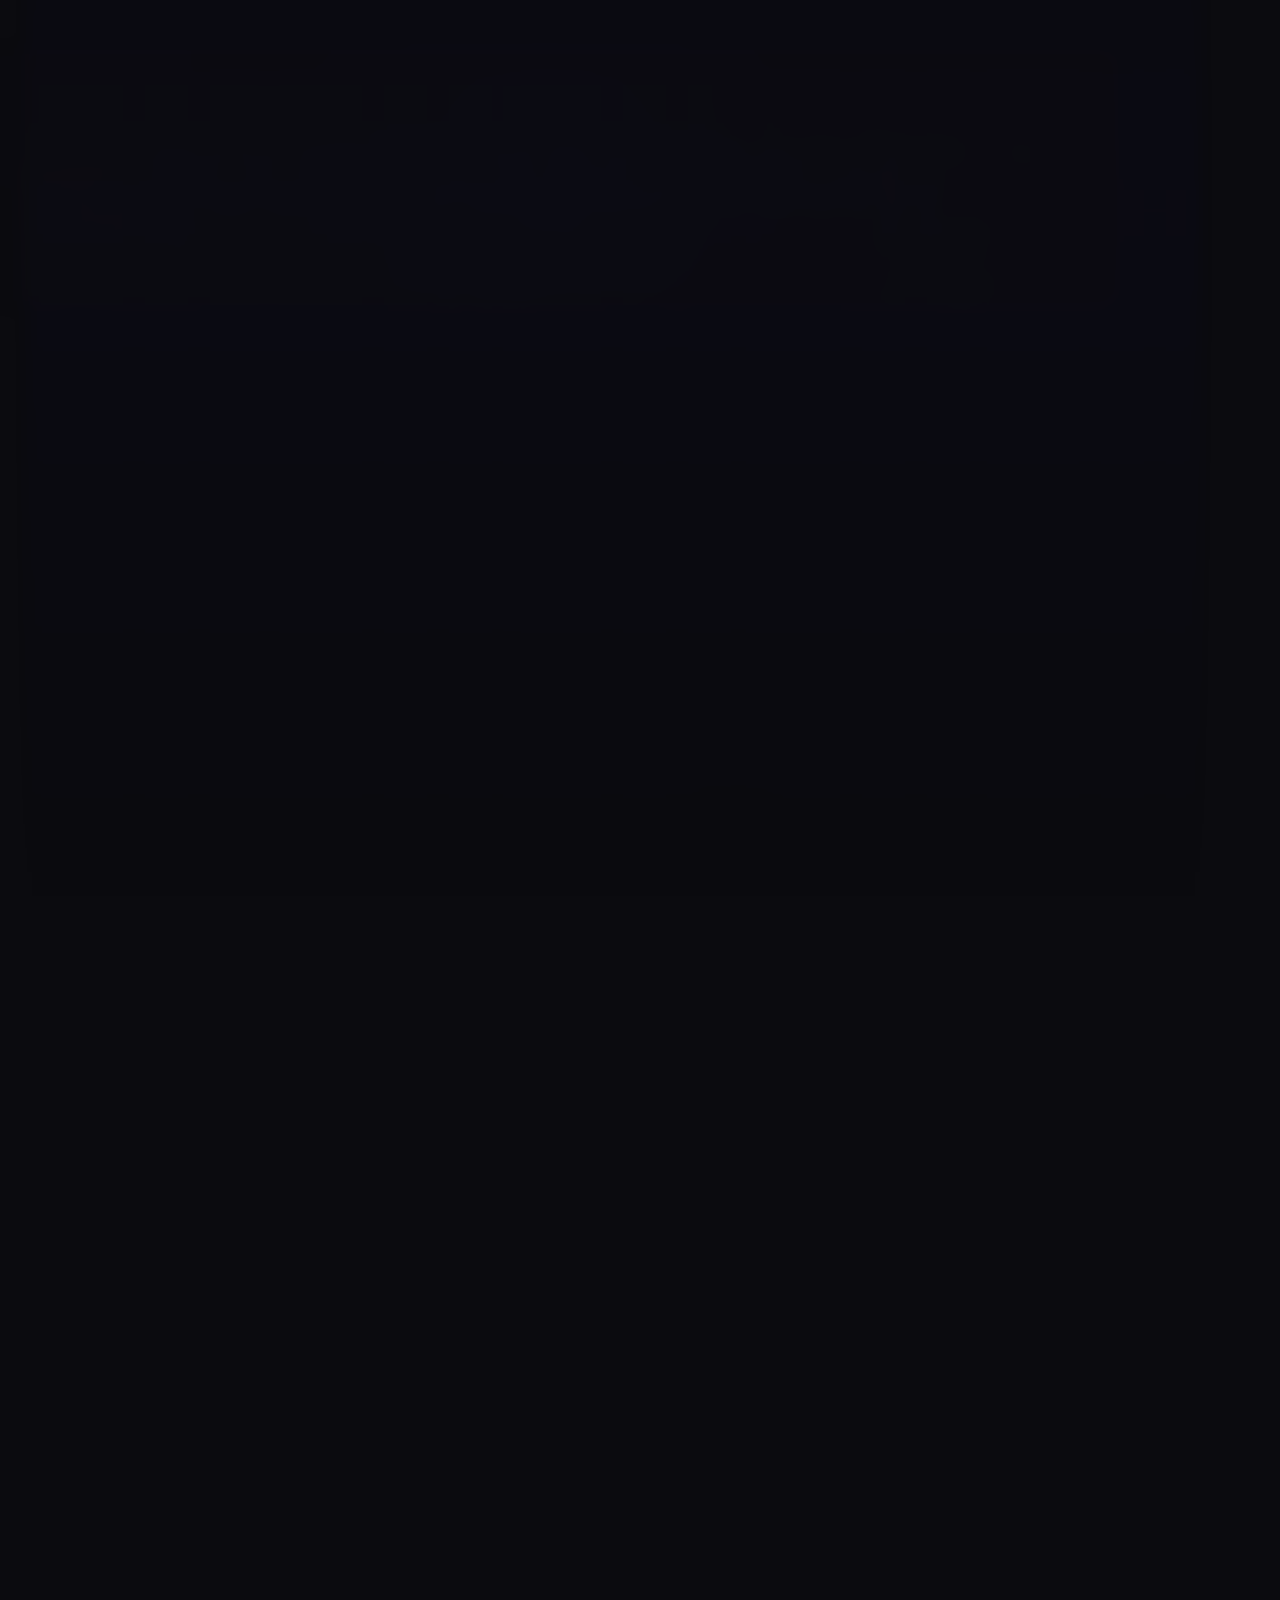
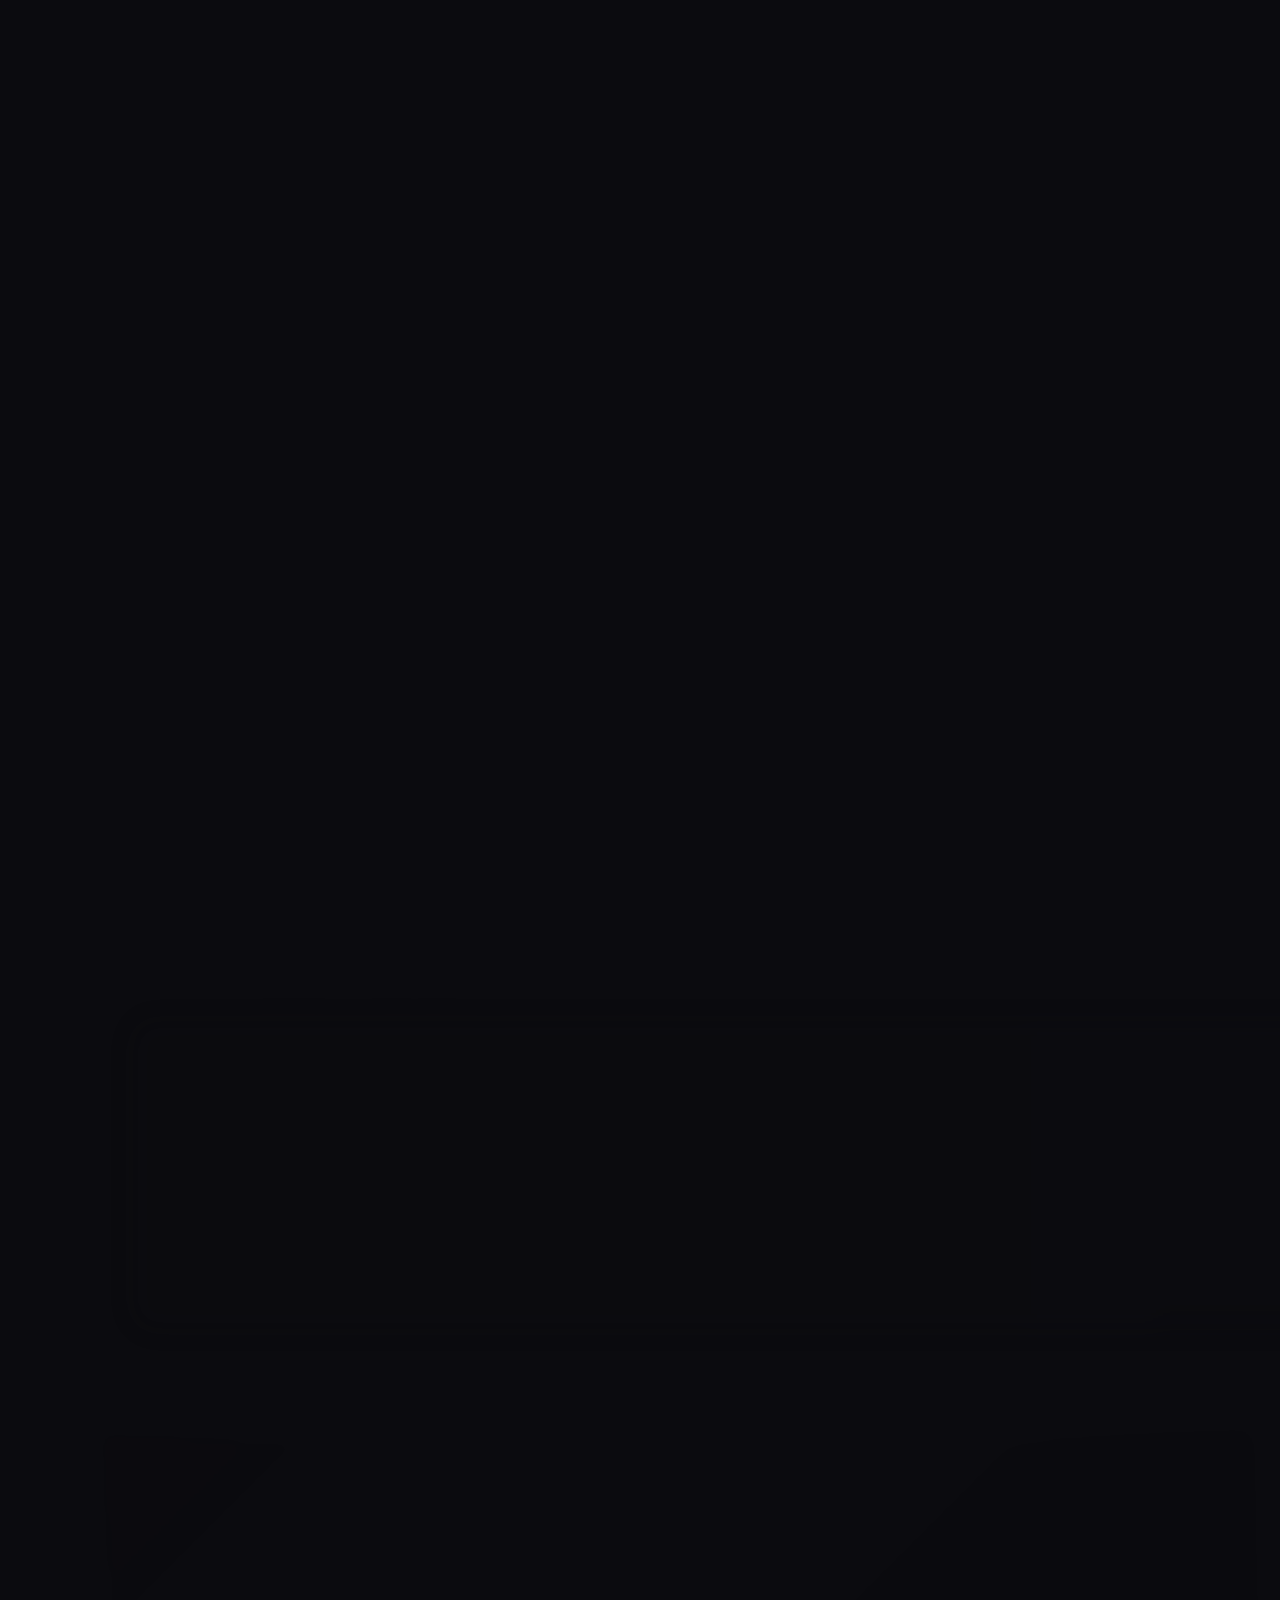
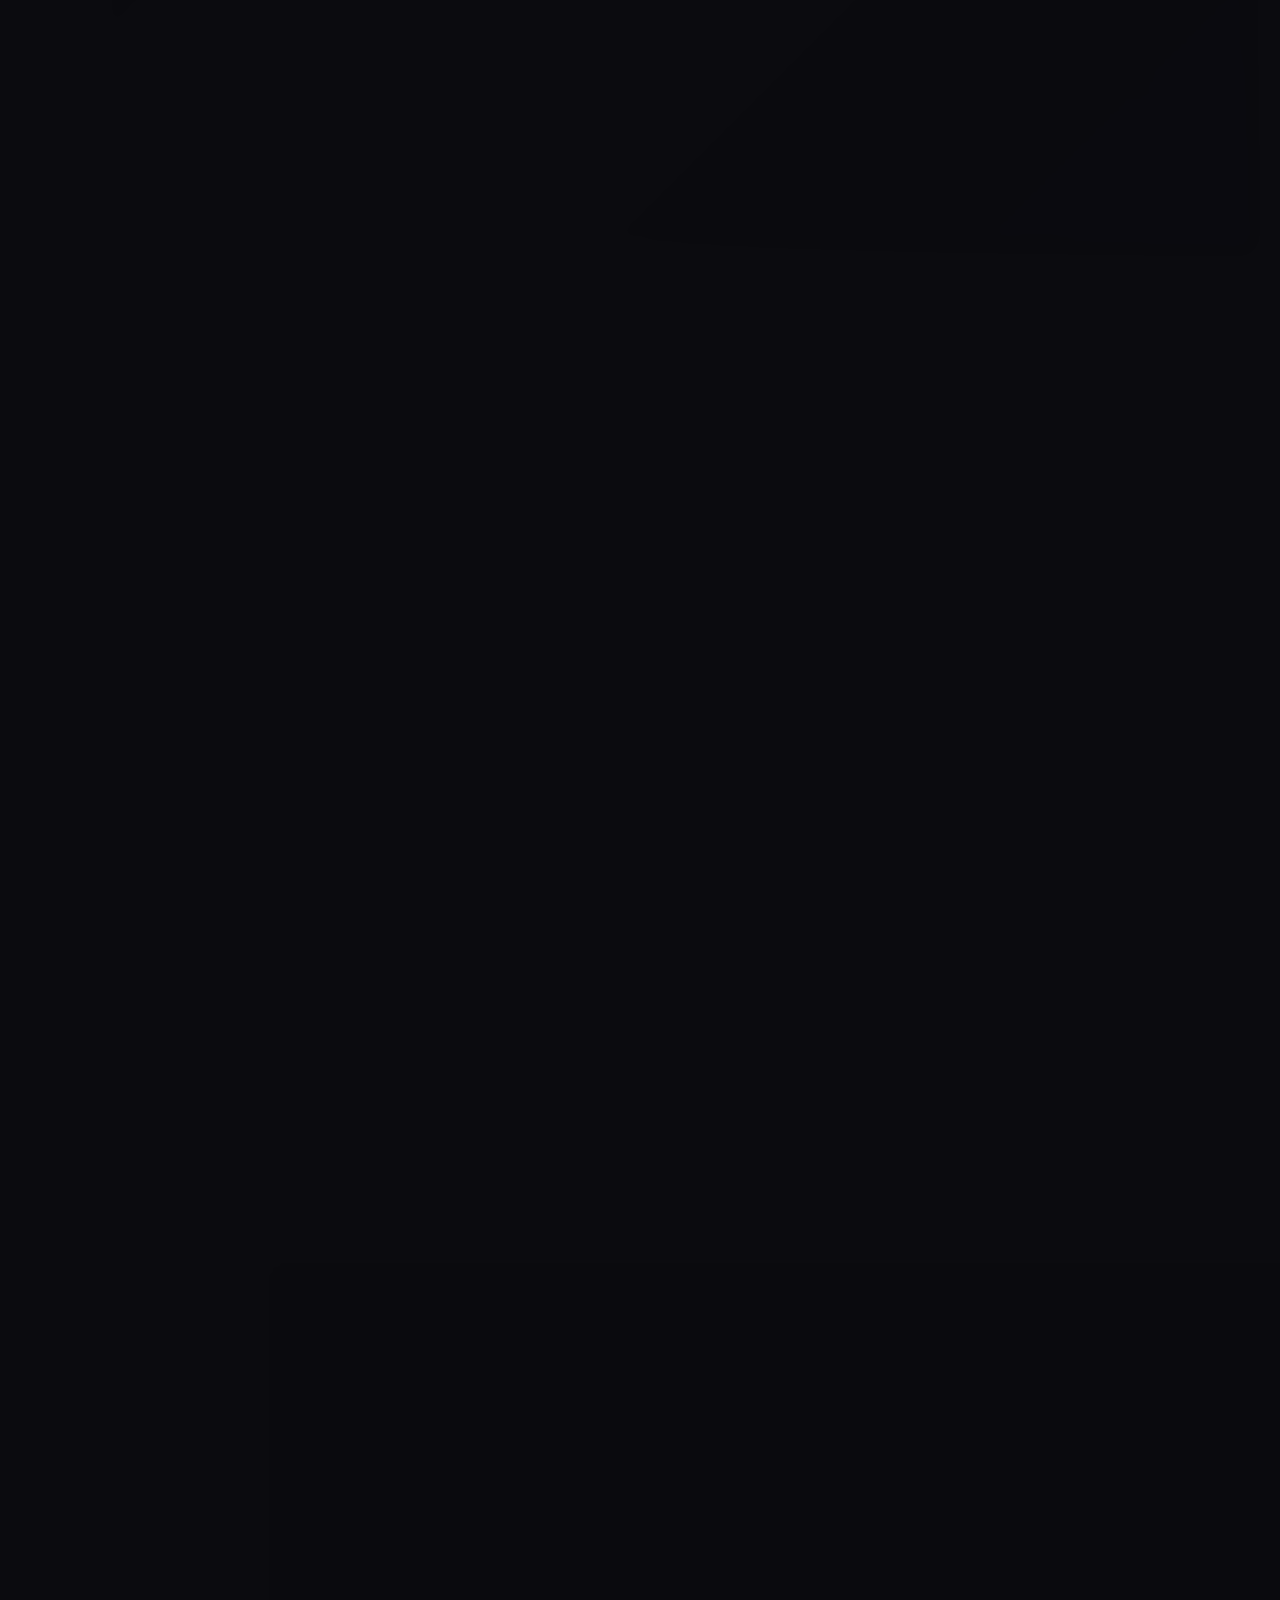
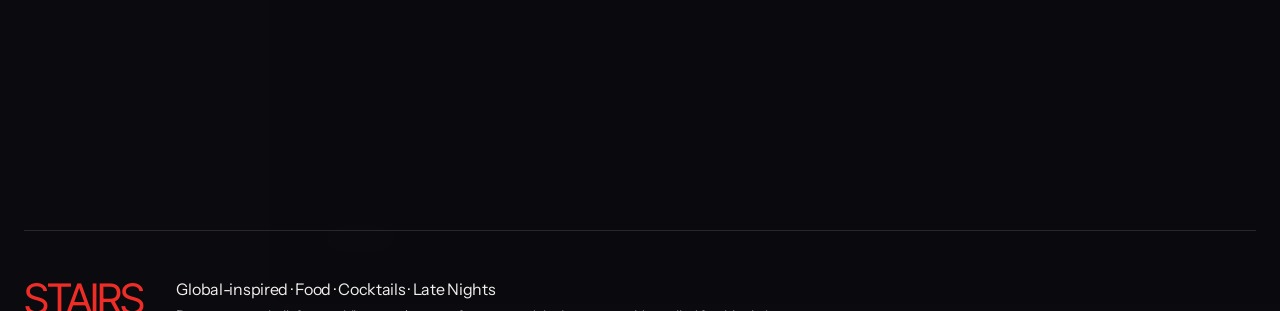
==== commit 9c2b3e46: "Add STAIRS mobile conversion layer v7.0" ====
--- a/index.html
+++ b/index.html
@@ -9,7 +9,7 @@
   <link rel="preconnect" href="https://fonts.googleapis.com">
   <link rel="preconnect" href="https://fonts.gstatic.com" crossorigin>
   <link href="https://fonts.googleapis.com/css2?family=Bricolage+Grotesque:opsz,wght@12..96,200..800&family=DM+Sans:wght@400;500;600;700&family=Instrument+Sans:wght@400;500;600&family=Inter+Tight:wght@300;400;500;600&family=Manrope:wght@400;500;600;700;800&family=Outfit:wght@400;500;600;700;800&family=Plus+Jakarta+Sans:wght@400;500;600;700;800&family=Sora:wght@400;500;600;700&family=Space+Grotesk:wght@400;500;600;700&family=Syne:wght@400;500;600;700;800&display=swap" rel="stylesheet">
-  <link rel="stylesheet" href="styles.css?v=6.9" />
+  <link rel="stylesheet" href="styles.css?v=7.0" />
 </head>
 <body>
   <div class="noise" aria-hidden="true"></div>
@@ -35,7 +35,7 @@
       <button class="lang-toggle" id="langToggle" type="button" aria-label="Switch language"><span class="lang-current">ID</span><span>/</span><span class="lang-other">EN</span></button>
       <button class="theme-toggle" id="themeToggle" type="button" aria-label="Switch theme"><span class="theme-icon">◐</span><span class="theme-label" data-i18n="themeDark">Dark</span></button>
       <a class="pill pill-small" data-setting-link="reservationUrl" href="https://linktr.ee/stairsprawirotaman" target="_blank" rel="noreferrer" data-i18n="reserve">Reserve</a>
-      <button class="menu-toggle" type="button" aria-expanded="false" aria-label="Buka menu">☰</button>
+      <button class="menu-toggle" type="button" aria-expanded="false" aria-controls="mobileNav" aria-label="Buka menu">☰</button>
     </div>
   </header>
 
@@ -239,7 +239,13 @@
 
   <footer class="footer section-shell"><div class="footer-logo">STAIRS</div><div><p>Global-inspired · Food · Cocktails · Late Nights</p><small>Demo concept built from public venue/menu references and the Instagram grid supplied for this pitch.</small></div><a href="admin.html" class="admin-entry">Admin</a></footer>
 
-  <div class="mobile-nav" id="mobileNav" aria-hidden="true"><button type="button" class="mobile-close" aria-label="Tutup menu">×</button><a href="#night">After Dark</a><a href="#bar">Bar</a><a href="#menu">Menu</a><a href="#feed">Feed</a><a href="#links">Links</a><a href="#visit">Visit</a><div class="mobile-controls"><button type="button" data-mobile-lang>Bahasa / English</button><button type="button" data-mobile-theme>Dark / Light</button></div></div>
+  <aside class="mobile-booking-dock" id="mobileBookingDock" data-i18n-aria-label="quickActions" aria-label="Akses cepat" aria-hidden="true">
+    <div class="mobile-booking-status"><i aria-hidden="true"></i><span><b data-i18n="opensDaily">buka setiap hari</b><small data-setting="openingHoursShort">11.00 — 01.00</small></span></div>
+    <a class="mobile-booking-map" data-setting-link="mapsUrl" href="https://www.google.com/maps/place/STAIRS+by+Seken+Living/" target="_blank" rel="noreferrer" data-i18n="directionsShort">Arah</a>
+    <a class="mobile-booking-cta" data-setting-link="reservationUrl" href="https://linktr.ee/stairsprawirotaman" target="_blank" rel="noreferrer" data-i18n="reserve">Reservasi</a>
+  </aside>
+
+  <div class="mobile-nav" id="mobileNav" role="dialog" aria-modal="true" data-i18n-aria-label="mobileNavigation" aria-label="Navigasi mobile" aria-hidden="true" inert><button type="button" class="mobile-close" data-i18n-aria-label="closeMenu" aria-label="Tutup menu">×</button><a href="#night">After Dark</a><a href="#bar">Bar</a><a href="#menu">Menu</a><a href="#feed">Feed</a><a href="#links">Links</a><a href="#visit">Visit</a><div class="mobile-controls"><button type="button" data-mobile-lang>Bahasa / English</button><button type="button" data-mobile-theme>Dark / Light</button></div></div>
 
 
   <div class="photo-lightbox" id="photoLightbox" aria-hidden="true">
@@ -260,6 +266,6 @@
     </div>
   </div>
 
-  <script src="app.js?v=6.9"></script>
+  <script src="app.js?v=7.0"></script>
 </body>
 </html>
--- a/styles.css
+++ b/styles.css
@@ -1868,3 +1868,79 @@
   .site-header .brand>span:last-child{font-size:13px!important;letter-spacing:.105em!important}
   .site-header .menu-toggle{width:50px!important;height:44px!important;min-width:50px!important}
 }
+
+/* v7.0 — conversion dock + accessible off-canvas navigation */
+.mobile-booking-dock{display:none}
+
+/* Keep the closed drawer inside the viewport. The previous translated panel
+   was visually hidden, but still increased the desktop document width. */
+.mobile-nav{
+  transform:none!important;
+  clip-path:inset(0 0 0 100%);
+  visibility:hidden;
+  pointer-events:none!important;
+  overflow-x:hidden!important;
+  transition:clip-path .38s cubic-bezier(.22,1,.36,1),visibility 0s linear .38s!important;
+}
+.mobile-nav.open{
+  transform:none!important;
+  clip-path:inset(0);
+  visibility:visible;
+  pointer-events:auto!important;
+  transition-delay:0s!important;
+}
+
+@media(max-width:900px){
+  .mobile-booking-dock{
+    position:fixed;
+    left:50%;
+    bottom:calc(9px + env(safe-area-inset-bottom,0px));
+    z-index:92;
+    display:grid;
+    grid-template-columns:minmax(72px,1fr) auto auto;
+    align-items:center;
+    gap:6px;
+    width:calc(100% - 18px);
+    max-width:520px;
+    min-height:64px;
+    padding:7px;
+    border:1px solid color-mix(in srgb,var(--text) 14%,transparent);
+    border-radius:22px;
+    background:color-mix(in srgb,var(--bg) 91%,transparent);
+    box-shadow:0 18px 55px rgba(0,0,0,.38),inset 0 1px rgba(255,255,255,.045);
+    backdrop-filter:blur(20px) saturate(1.18);
+    -webkit-backdrop-filter:blur(20px) saturate(1.18);
+    opacity:0;
+    visibility:hidden;
+    pointer-events:none;
+    transform:translate3d(-50%,calc(100% + 24px),0) scale(.97);
+    transition:opacity .26s ease,transform .42s cubic-bezier(.22,1,.36,1),visibility 0s linear .42s;
+  }
+  .mobile-booking-dock.is-visible{
+    opacity:1;
+    visibility:visible;
+    pointer-events:auto;
+    transform:translate3d(-50%,0,0) scale(1);
+    transition-delay:0s;
+  }
+  .mobile-booking-status{display:flex;align-items:center;gap:8px;min-width:0;padding-left:7px}
+  .mobile-booking-status>i{width:8px;height:8px;flex:0 0 auto;border-radius:50%;background:var(--red);box-shadow:0 0 0 5px color-mix(in srgb,var(--red) 14%,transparent)}
+  .mobile-booking-status>span{display:grid;gap:3px;min-width:0}
+  .mobile-booking-status b{overflow:hidden;text-overflow:ellipsis;white-space:nowrap;font:700 8px/1 var(--font-body);letter-spacing:.07em;text-transform:uppercase;color:var(--text)}
+  .mobile-booking-status small{overflow:hidden;text-overflow:ellipsis;white-space:nowrap;font:600 10px/1 var(--font-display);letter-spacing:-.02em;color:var(--muted)}
+  .mobile-booking-map,.mobile-booking-cta{display:inline-flex;align-items:center;justify-content:center;min-height:48px;padding:0 15px;border-radius:16px;font:700 10px/1 var(--font-body);letter-spacing:.015em;white-space:nowrap}
+  .mobile-booking-map{border:1px solid var(--line);background:color-mix(in srgb,var(--panel) 84%,transparent);color:var(--text)}
+  .mobile-booking-cta{border:1px solid var(--red);background:var(--red);color:#fff;box-shadow:0 9px 24px color-mix(in srgb,var(--red) 24%,transparent)}
+  .footer{padding-bottom:calc(116px + env(safe-area-inset-bottom,0px))!important}
+}
+
+@media(max-width:360px){
+  .mobile-booking-dock{grid-template-columns:minmax(58px,1fr) auto auto;width:calc(100% - 12px);gap:4px}
+  .mobile-booking-map,.mobile-booking-cta{padding-inline:11px}
+  .mobile-booking-status{gap:6px;padding-left:5px}
+  .mobile-booking-status>i{width:7px;height:7px}
+}
+
+@media(prefers-reduced-motion:reduce){
+  .mobile-booking-dock,.mobile-nav{transition-duration:.01ms!important}
+}
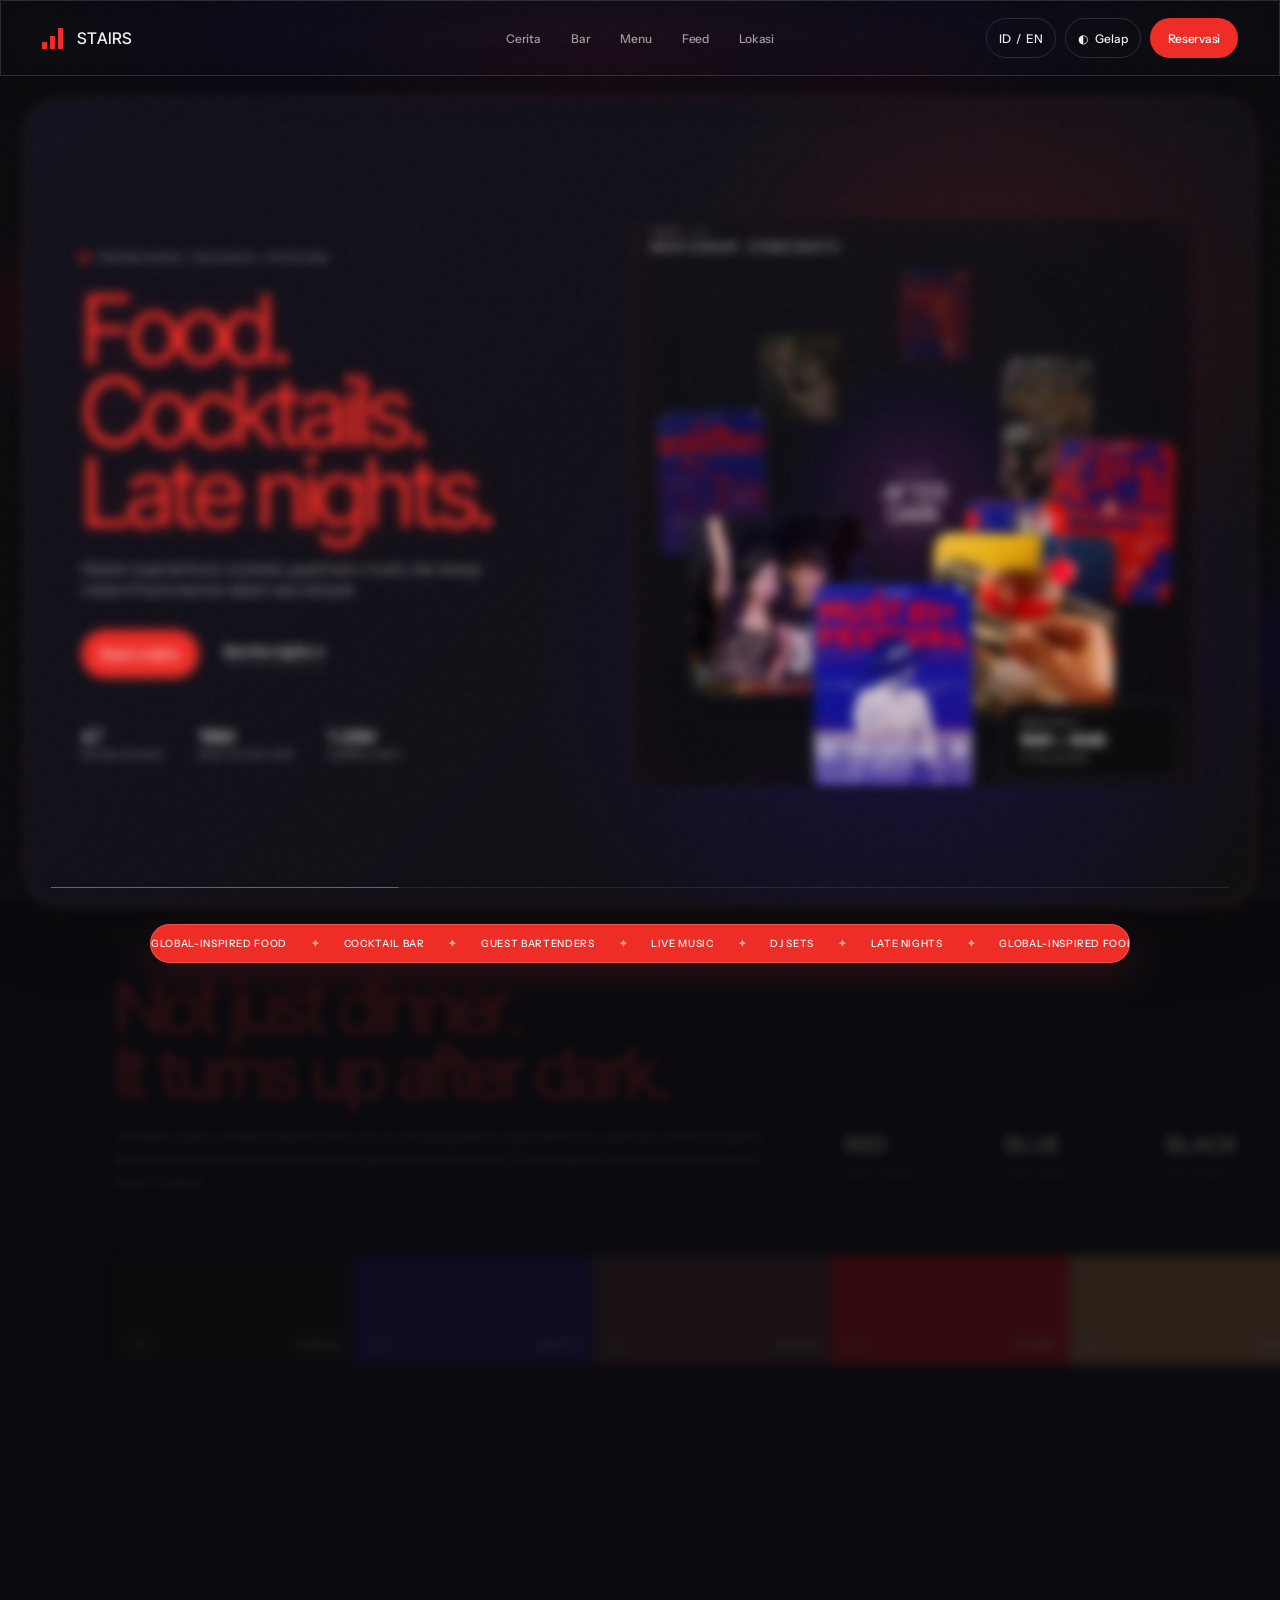
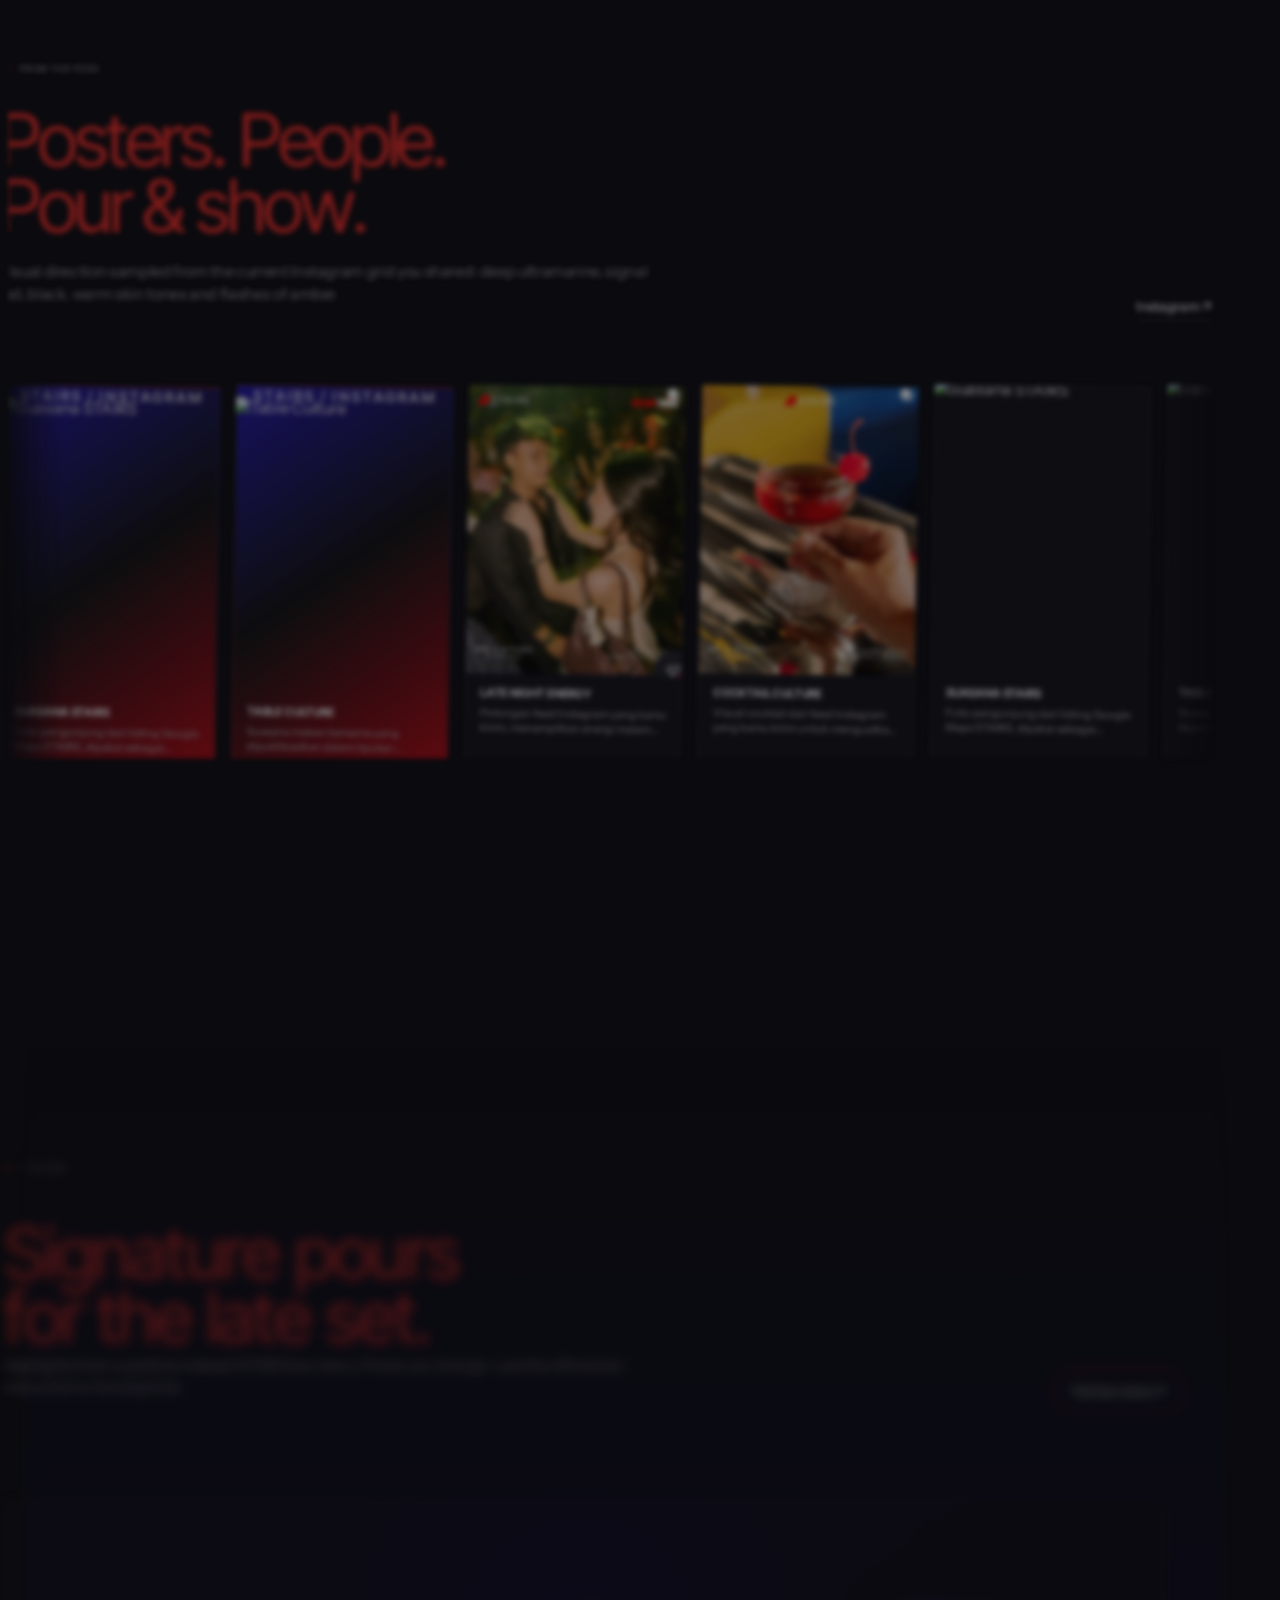
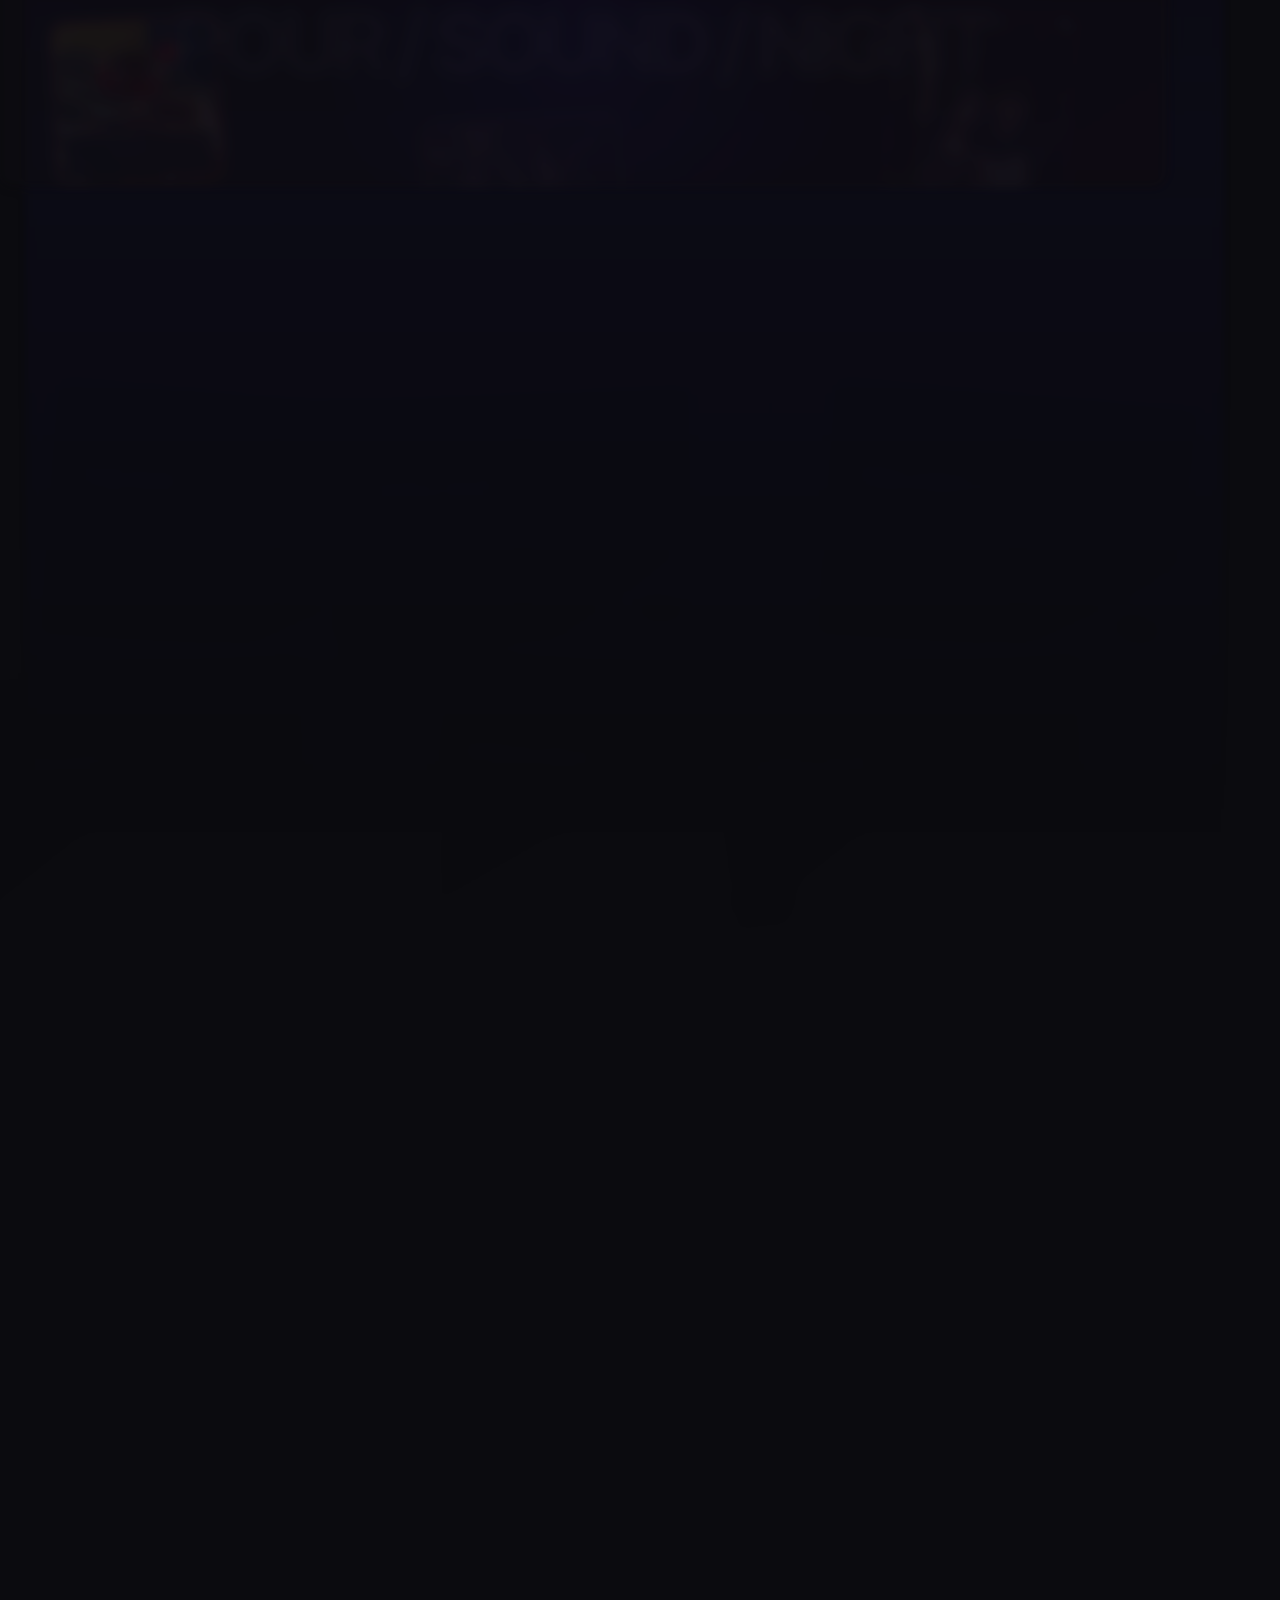
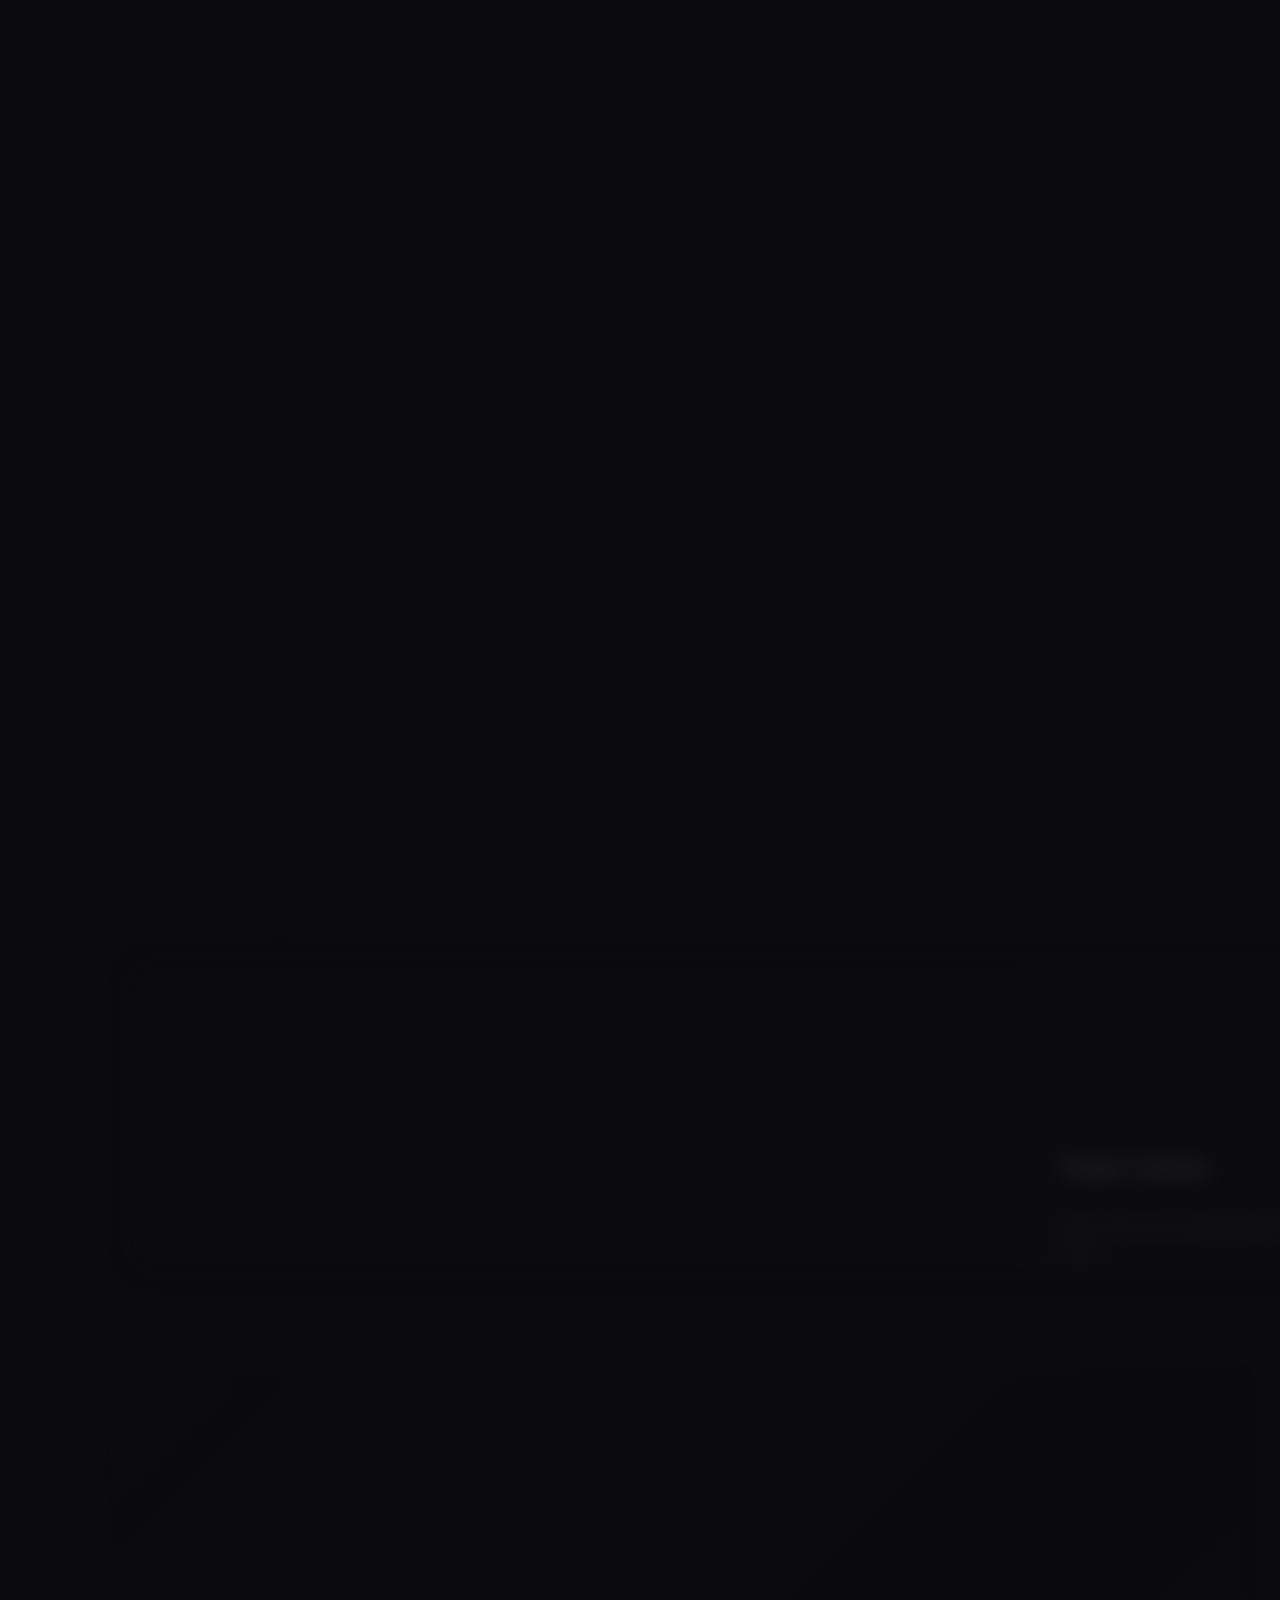
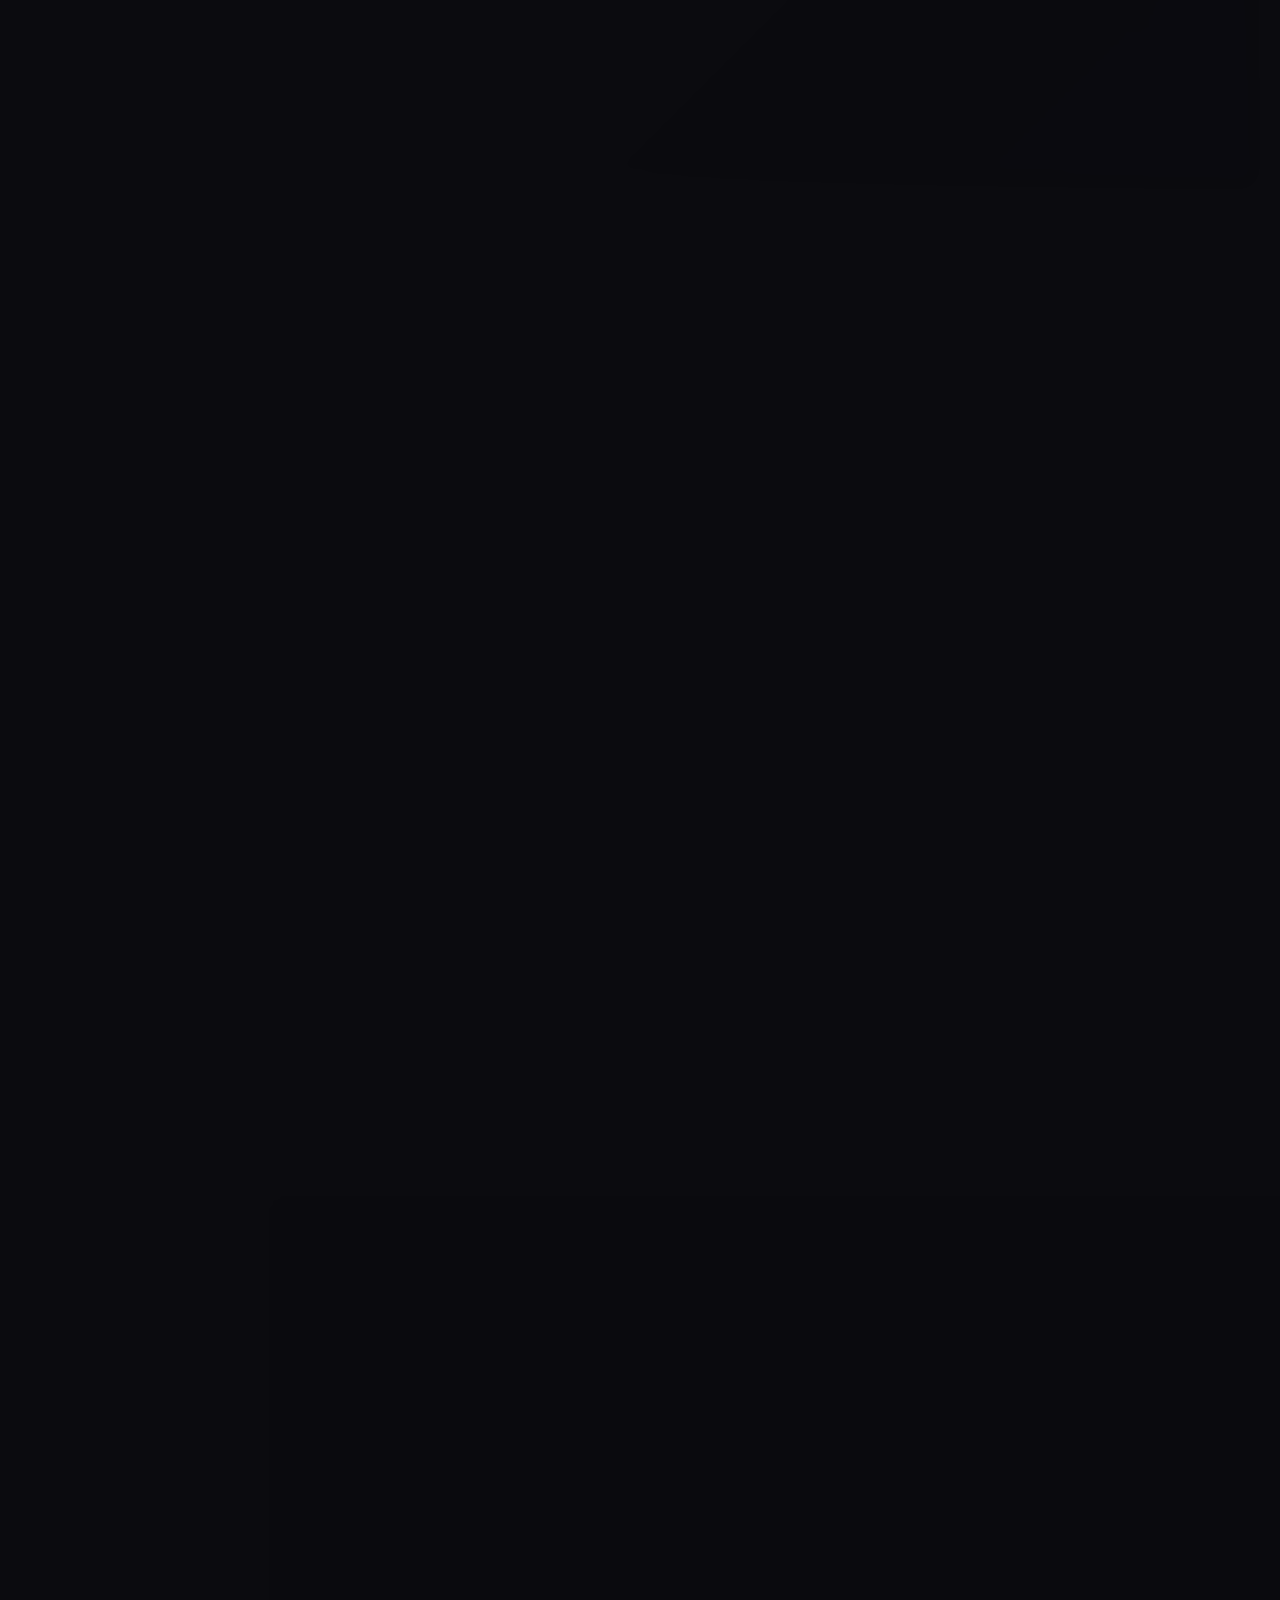
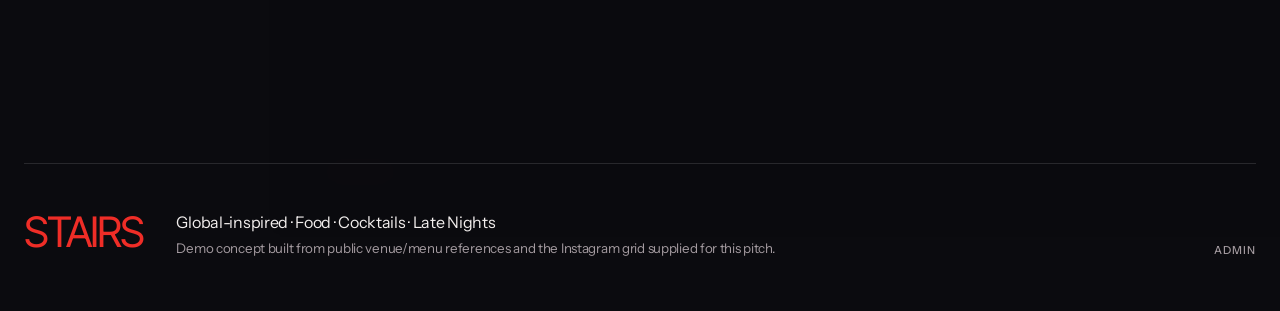
==== commit 45bd055e: "Add responsive live preview to admin editor" ====
--- a/index.html
+++ b/index.html
@@ -266,6 +266,6 @@
     </div>
   </div>
 
-  <script src="app.js?v=7.0"></script>
+  <script src="app.js?v=7.1"></script>
 </body>
 </html>
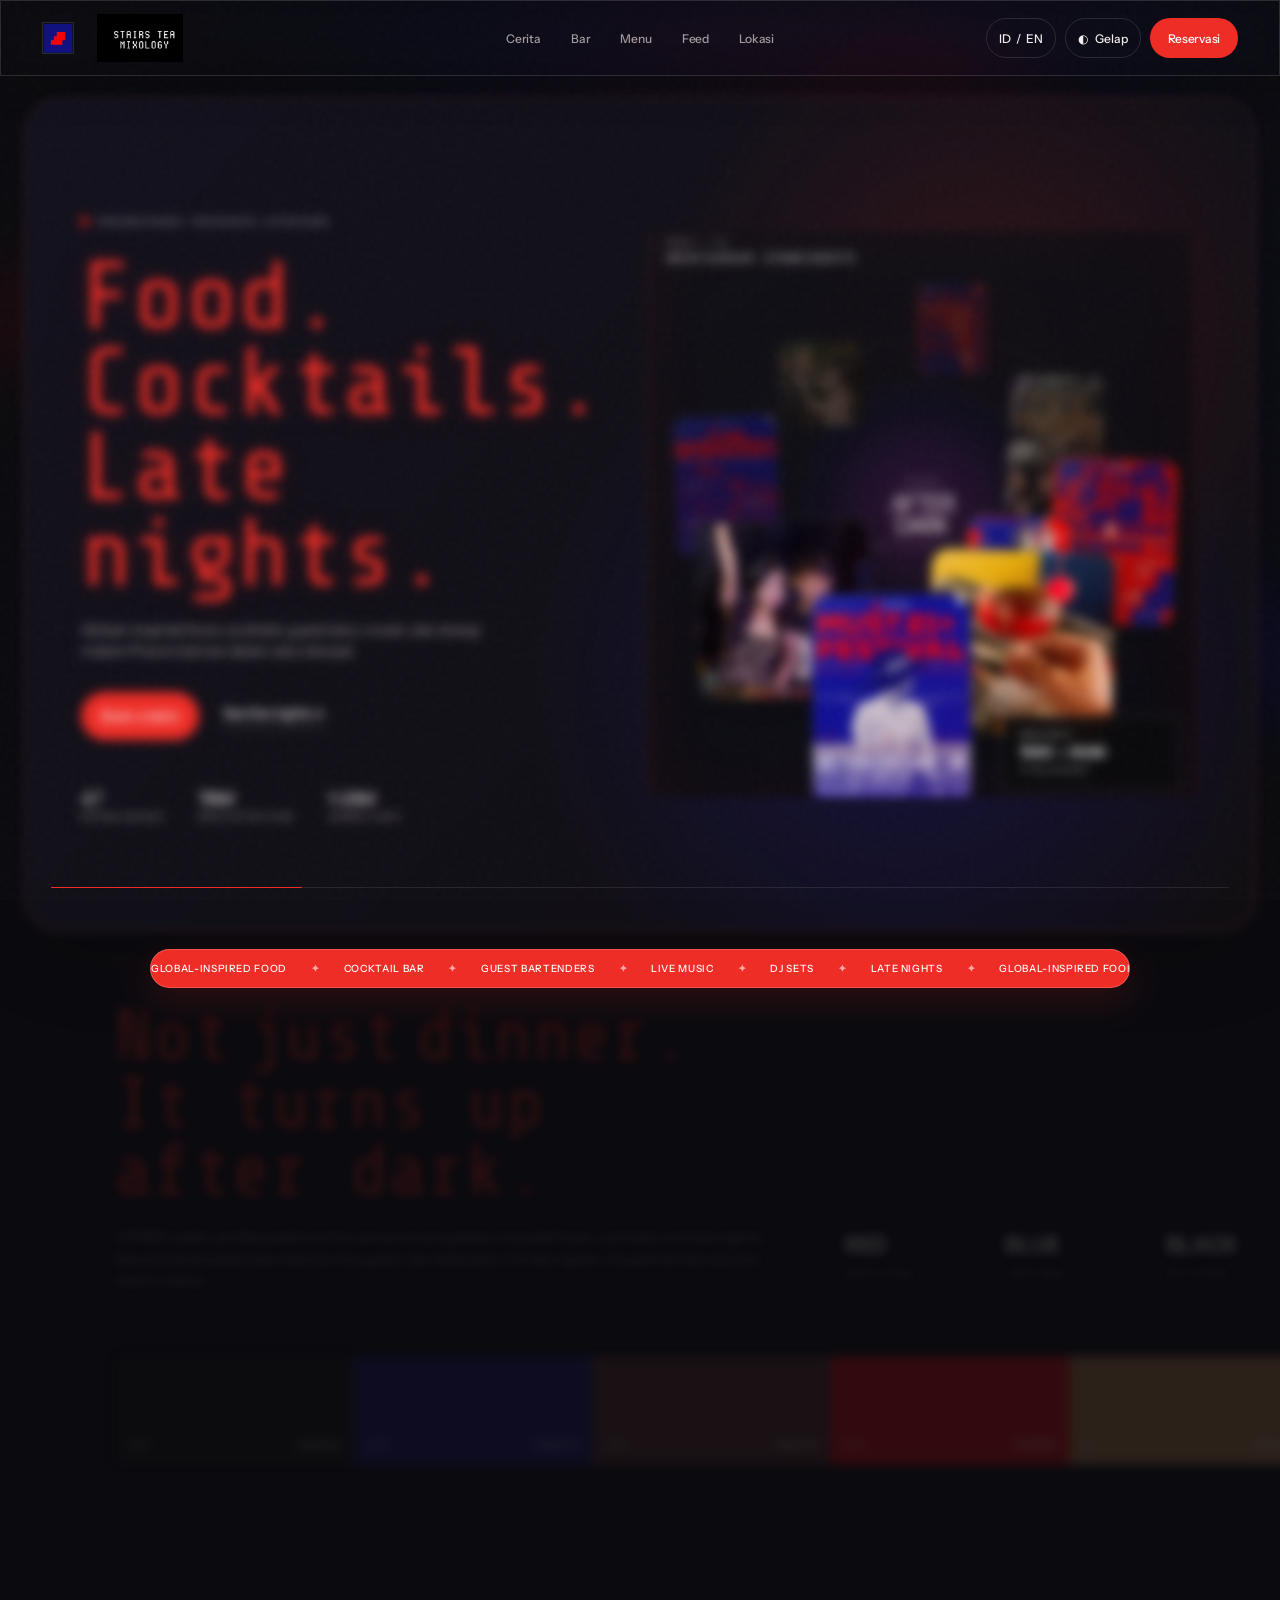
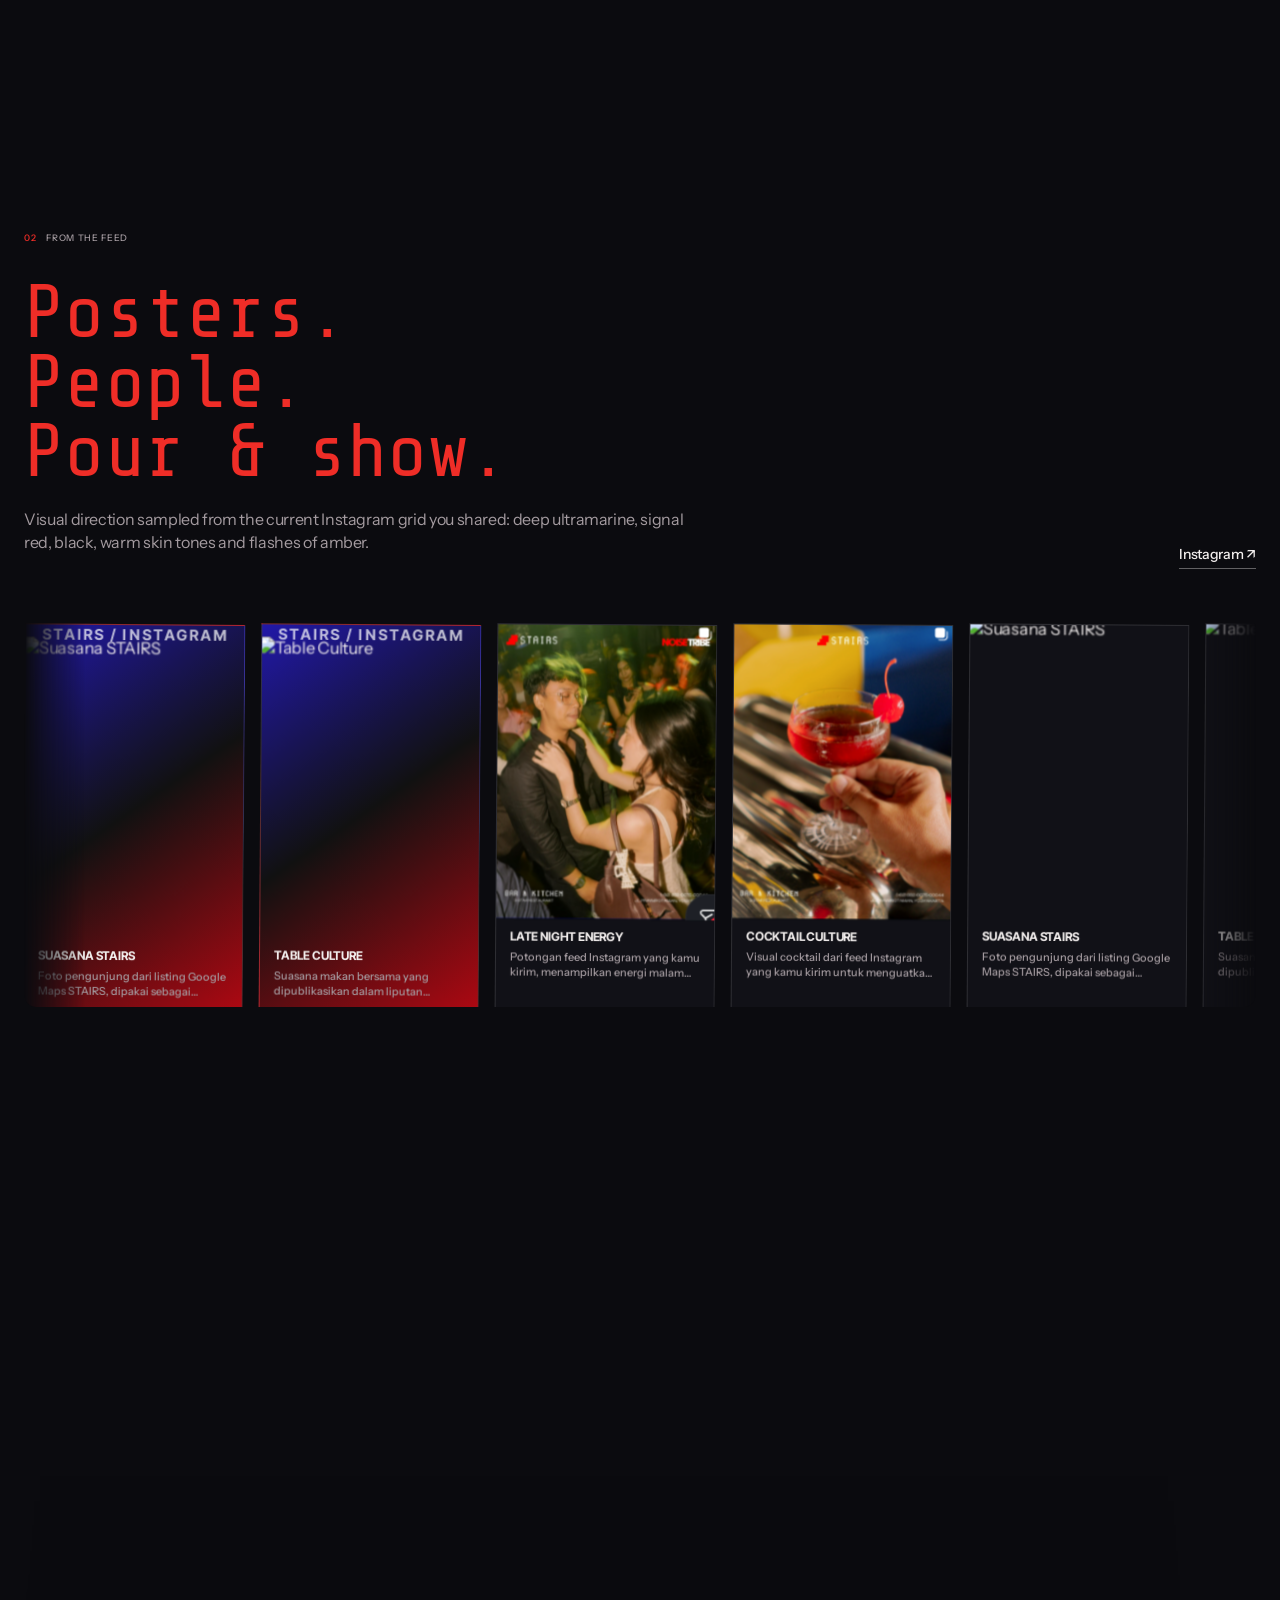
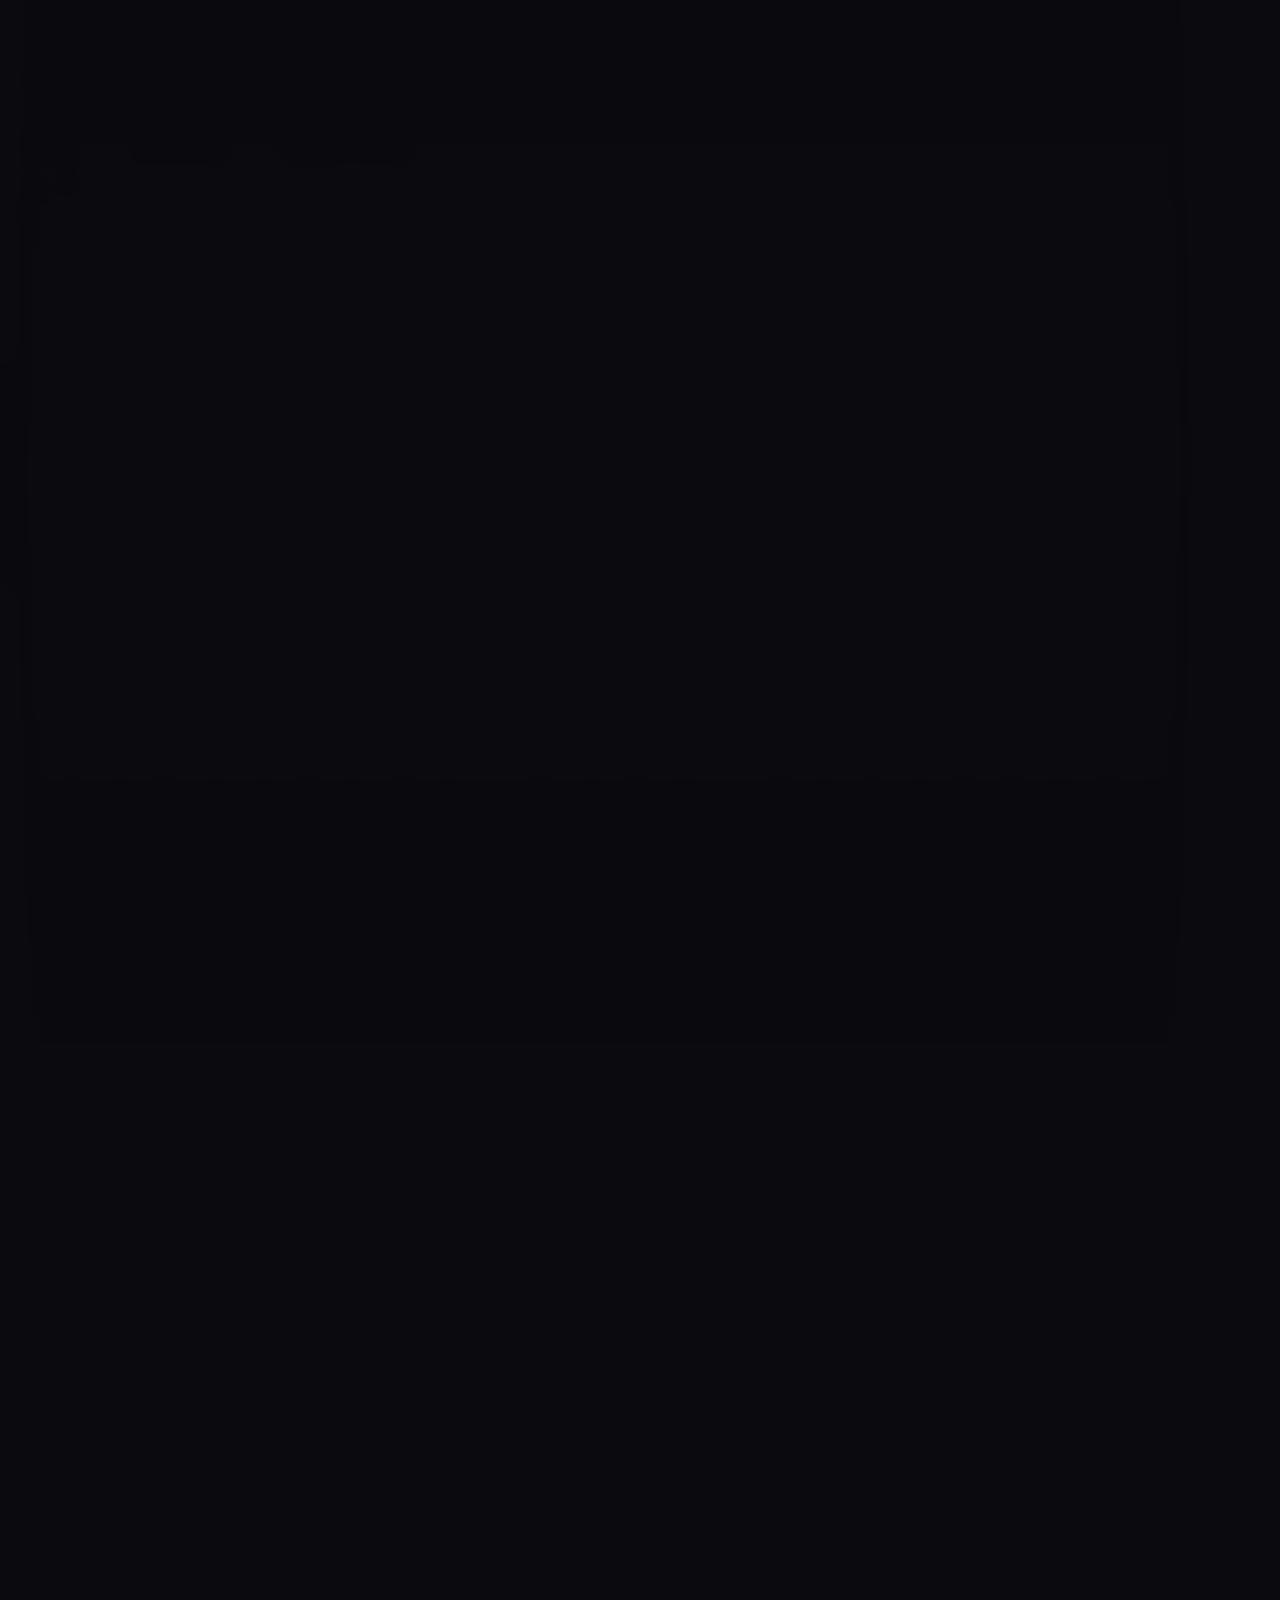
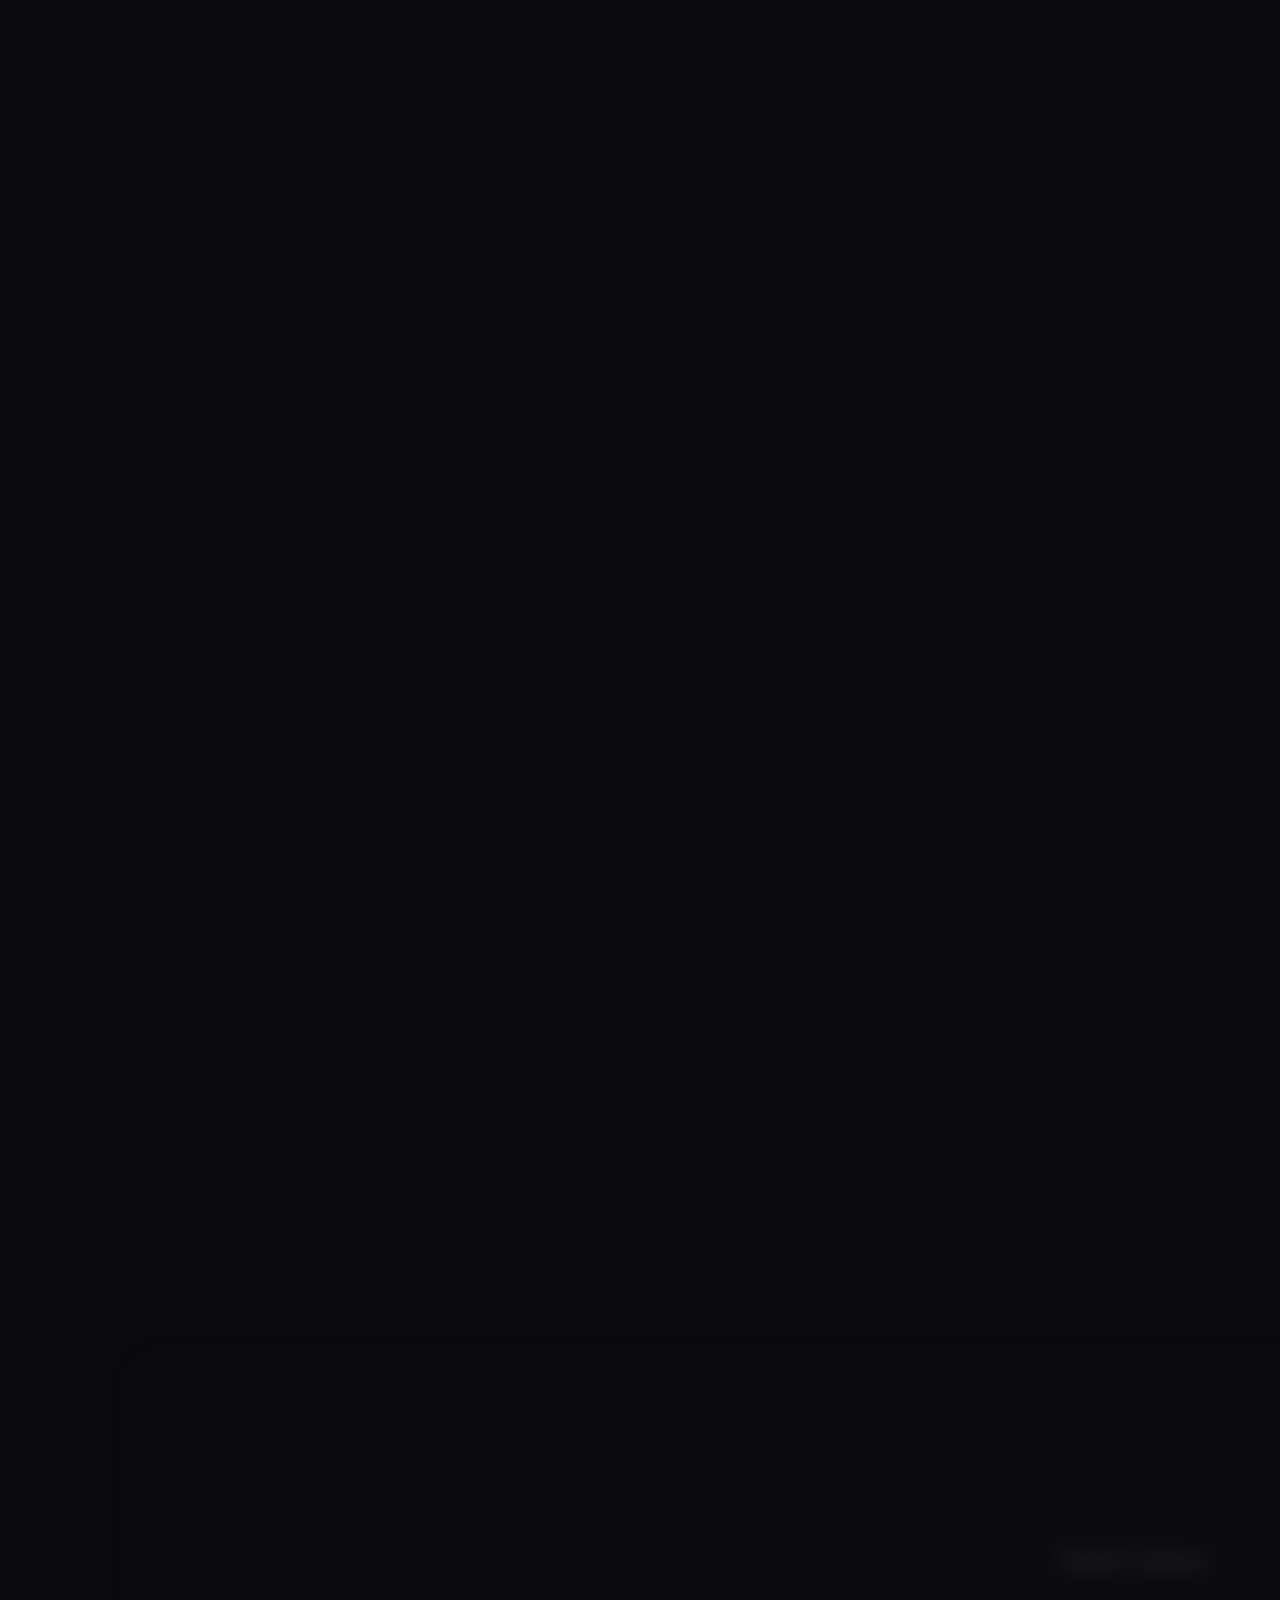
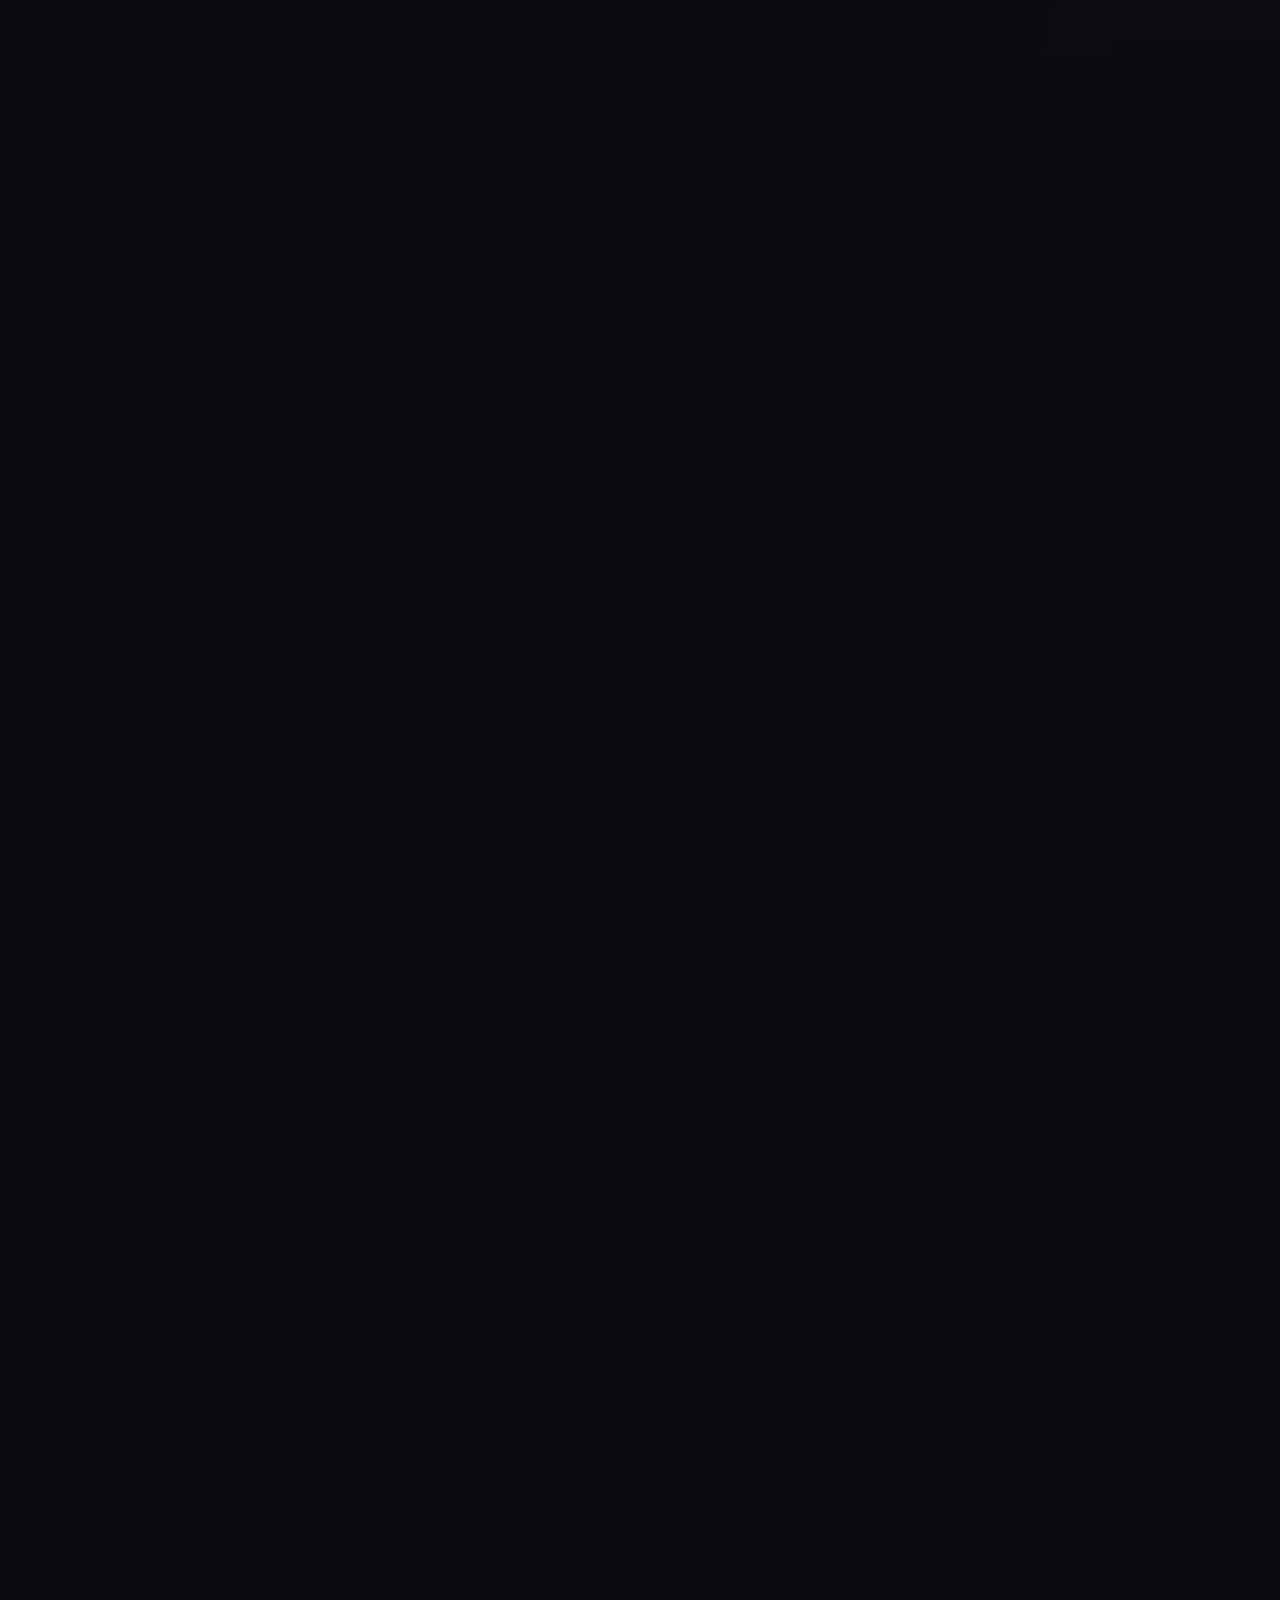
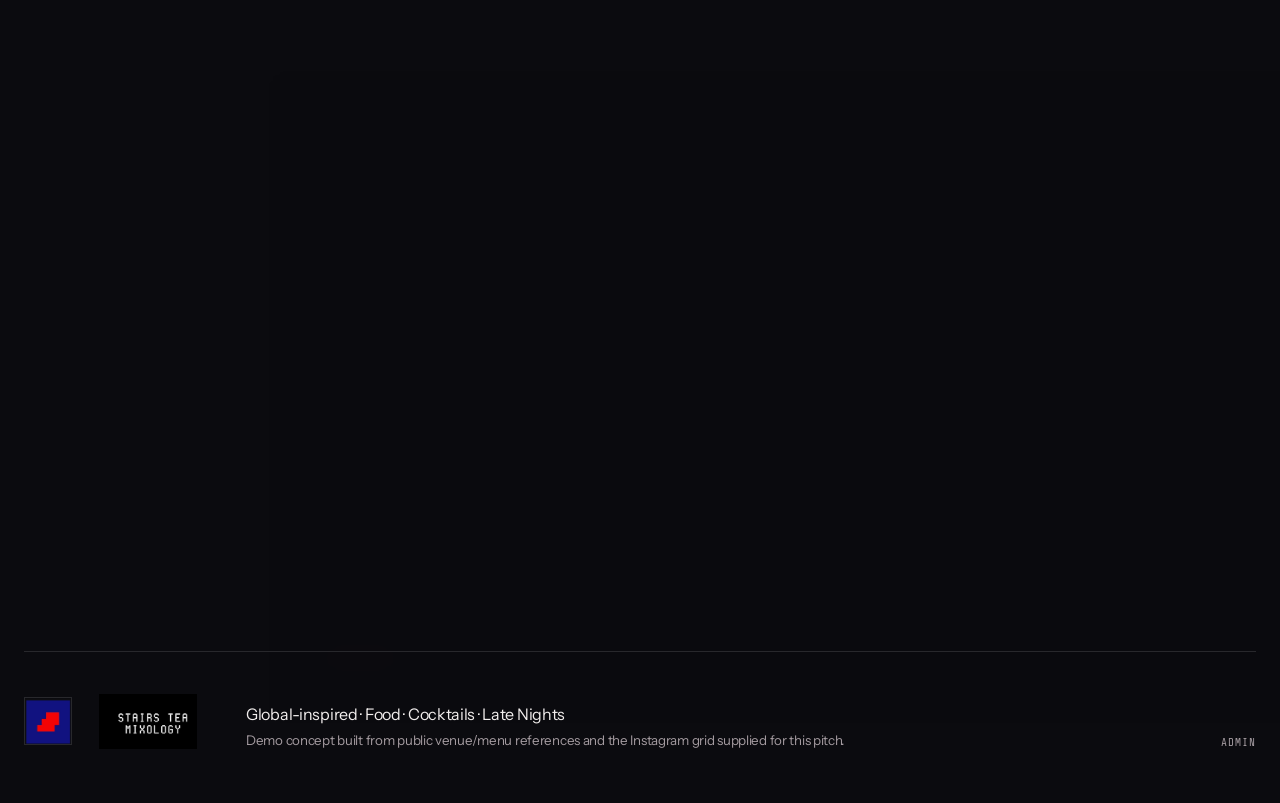
==== commit fb38fa69: "Apply STAIRS branding and responsive admin improvements" ====
--- a/index.html
+++ b/index.html
@@ -8,8 +8,8 @@
   <title>STAIRS — Prawirotaman After Dark</title>
   <link rel="preconnect" href="https://fonts.googleapis.com">
   <link rel="preconnect" href="https://fonts.gstatic.com" crossorigin>
-  <link href="https://fonts.googleapis.com/css2?family=Bricolage+Grotesque:opsz,wght@12..96,200..800&family=DM+Sans:wght@400;500;600;700&family=Instrument+Sans:wght@400;500;600&family=Inter+Tight:wght@300;400;500;600&family=Manrope:wght@400;500;600;700;800&family=Outfit:wght@400;500;600;700;800&family=Plus+Jakarta+Sans:wght@400;500;600;700;800&family=Sora:wght@400;500;600;700&family=Space+Grotesk:wght@400;500;600;700&family=Syne:wght@400;500;600;700;800&display=swap" rel="stylesheet">
-  <link rel="stylesheet" href="styles.css?v=7.0" />
+  <link href="https://fonts.googleapis.com/css2?family=Bricolage+Grotesque:opsz,wght@12..96,200..800&family=DM+Sans:wght@400;500;600;700&family=Instrument+Sans:wght@400;500;600&family=Inter+Tight:wght@300;400;500;600&family=Manrope:wght@400;500;600;700;800&family=Outfit:wght@400;500;600;700;800&family=Plus+Jakarta+Sans:wght@400;500;600;700;800&family=Share+Tech+Mono&family=Sora:wght@400;500;600;700&family=Space+Grotesk:wght@400;500;600;700&family=Syne:wght@400;500;600;700;800&display=swap" rel="stylesheet">
+  <link rel="stylesheet" href="styles.css?v=7.2" />
 </head>
 <body>
   <div class="noise" aria-hidden="true"></div>
@@ -21,8 +21,8 @@
 
   <header class="site-header" id="top">
     <a class="brand" id="homeLogo" href="#top" aria-label="Kembali ke bagian paling atas">
-      <span class="brand-mark" aria-hidden="true"><i></i><i></i><i></i></span>
-      <span>STAIRS</span>
+      <img class="brand-symbol" src="assets/stairs-symbol.png" alt="" aria-hidden="true">
+      <img class="brand-wordmark" src="assets/stairs-wordmark.png" alt="STAIRS Tea Mixology">
     </a>
     <nav class="nav" aria-label="Navigasi utama">
       <a href="#night" data-i18n="navStory">Story</a>
@@ -237,7 +237,7 @@
     </section>
   </main>
 
-  <footer class="footer section-shell"><div class="footer-logo">STAIRS</div><div><p>Global-inspired · Food · Cocktails · Late Nights</p><small>Demo concept built from public venue/menu references and the Instagram grid supplied for this pitch.</small></div><a href="admin.html" class="admin-entry">Admin</a></footer>
+  <footer class="footer section-shell"><div class="footer-brand" aria-label="STAIRS Tea Mixology"><img class="footer-symbol" src="assets/stairs-symbol.png" alt=""><img class="footer-wordmark" src="assets/stairs-wordmark.png" alt="STAIRS Tea Mixology"></div><div><p>Global-inspired · Food · Cocktails · Late Nights</p><small>Demo concept built from public venue/menu references and the Instagram grid supplied for this pitch.</small></div><a href="admin.html" class="admin-entry">Admin</a></footer>
 
   <aside class="mobile-booking-dock" id="mobileBookingDock" data-i18n-aria-label="quickActions" aria-label="Akses cepat" aria-hidden="true">
     <div class="mobile-booking-status"><i aria-hidden="true"></i><span><b data-i18n="opensDaily">buka setiap hari</b><small data-setting="openingHoursShort">11.00 — 01.00</small></span></div>
@@ -266,6 +266,6 @@
     </div>
   </div>
 
-  <script src="app.js?v=7.1"></script>
+  <script src="app.js?v=7.2"></script>
 </body>
 </html>
--- a/styles.css
+++ b/styles.css
@@ -1944,3 +1944,40 @@
 @media(prefers-reduced-motion:reduce){
   .mobile-booking-dock,.mobile-nav{transition-duration:.01ms!important}
 }
+
+/* v7.2 — authentic STAIRS brand assets + wordmark-inspired typography */
+:root{--font-brand:'OCR A Extended','OCR-A BT','Share Tech Mono',ui-monospace,monospace}
+
+.brand{gap:10px;min-width:max-content}
+.brand-symbol,.brand-wordmark,.footer-symbol,.footer-wordmark{display:block;object-fit:contain;flex:none}
+.brand-symbol{width:32px;height:32px;border:1px solid rgba(255,255,255,.12)}
+.brand-wordmark{width:112px;height:48px}
+
+.footer-brand{display:flex;align-items:center;gap:12px;min-width:max-content}
+.footer-symbol{width:48px;height:48px;border:1px solid rgba(255,255,255,.12)}
+.footer-wordmark{width:128px;height:55px}
+
+.eyebrow,.section-label,.ticker-track,.orbit-core span,.orbit-core small,.orbit-label,
+.hero-card span,.menu-index,.menu-copy h3,.gallery-no,.gallery-slide-copy h3,
+.quick-links span,.quick-links b,.score-kicker,.visit-info .label,.admin-entry,
+.photo-lightbox-meta>span{font-family:var(--font-brand)}
+
+.hero h1 span,.night-grid h2 span,.feed-head h2 span,.bar-head h2 span,
+.gallery-head h2 span,.links-head h2 span,.visit h2 span{
+  font-family:var(--font-brand);
+  font-weight:400;
+  letter-spacing:.005em;
+}
+
+@media(max-width:900px){
+  .site-header .brand{gap:8px!important;min-height:44px!important}
+  .site-header .brand-symbol{display:block!important;width:29px!important;height:29px!important;flex:0 0 29px!important}
+  .site-header .brand-wordmark{display:block!important;width:88px!important;height:38px!important}
+  .footer-brand{gap:9px}.footer-symbol{width:42px;height:42px}.footer-wordmark{width:108px;height:47px}
+}
+
+@media(max-width:430px){
+  .site-header .brand-symbol{width:27px!important;height:27px!important;flex-basis:27px!important}
+  .site-header .brand-wordmark{width:80px!important;height:35px!important}
+  .footer-brand{grid-column:1/-1}
+}
